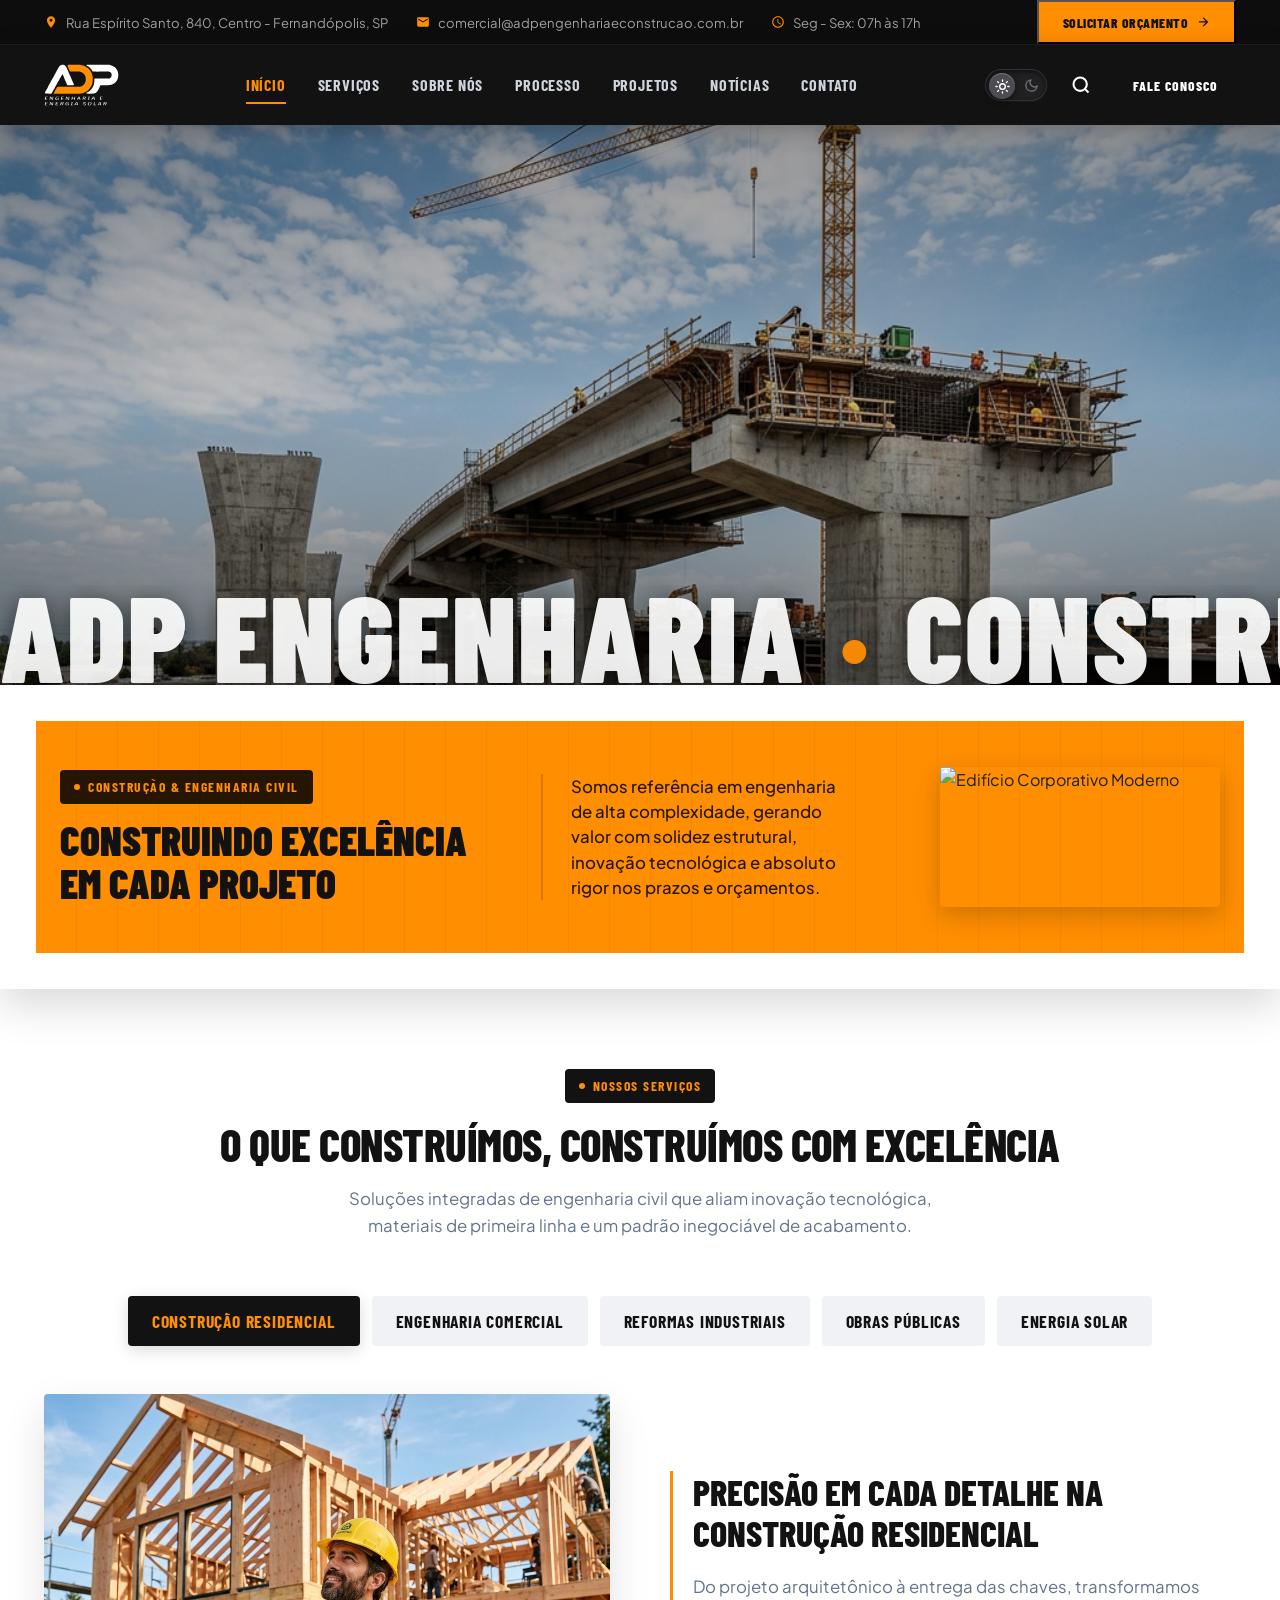
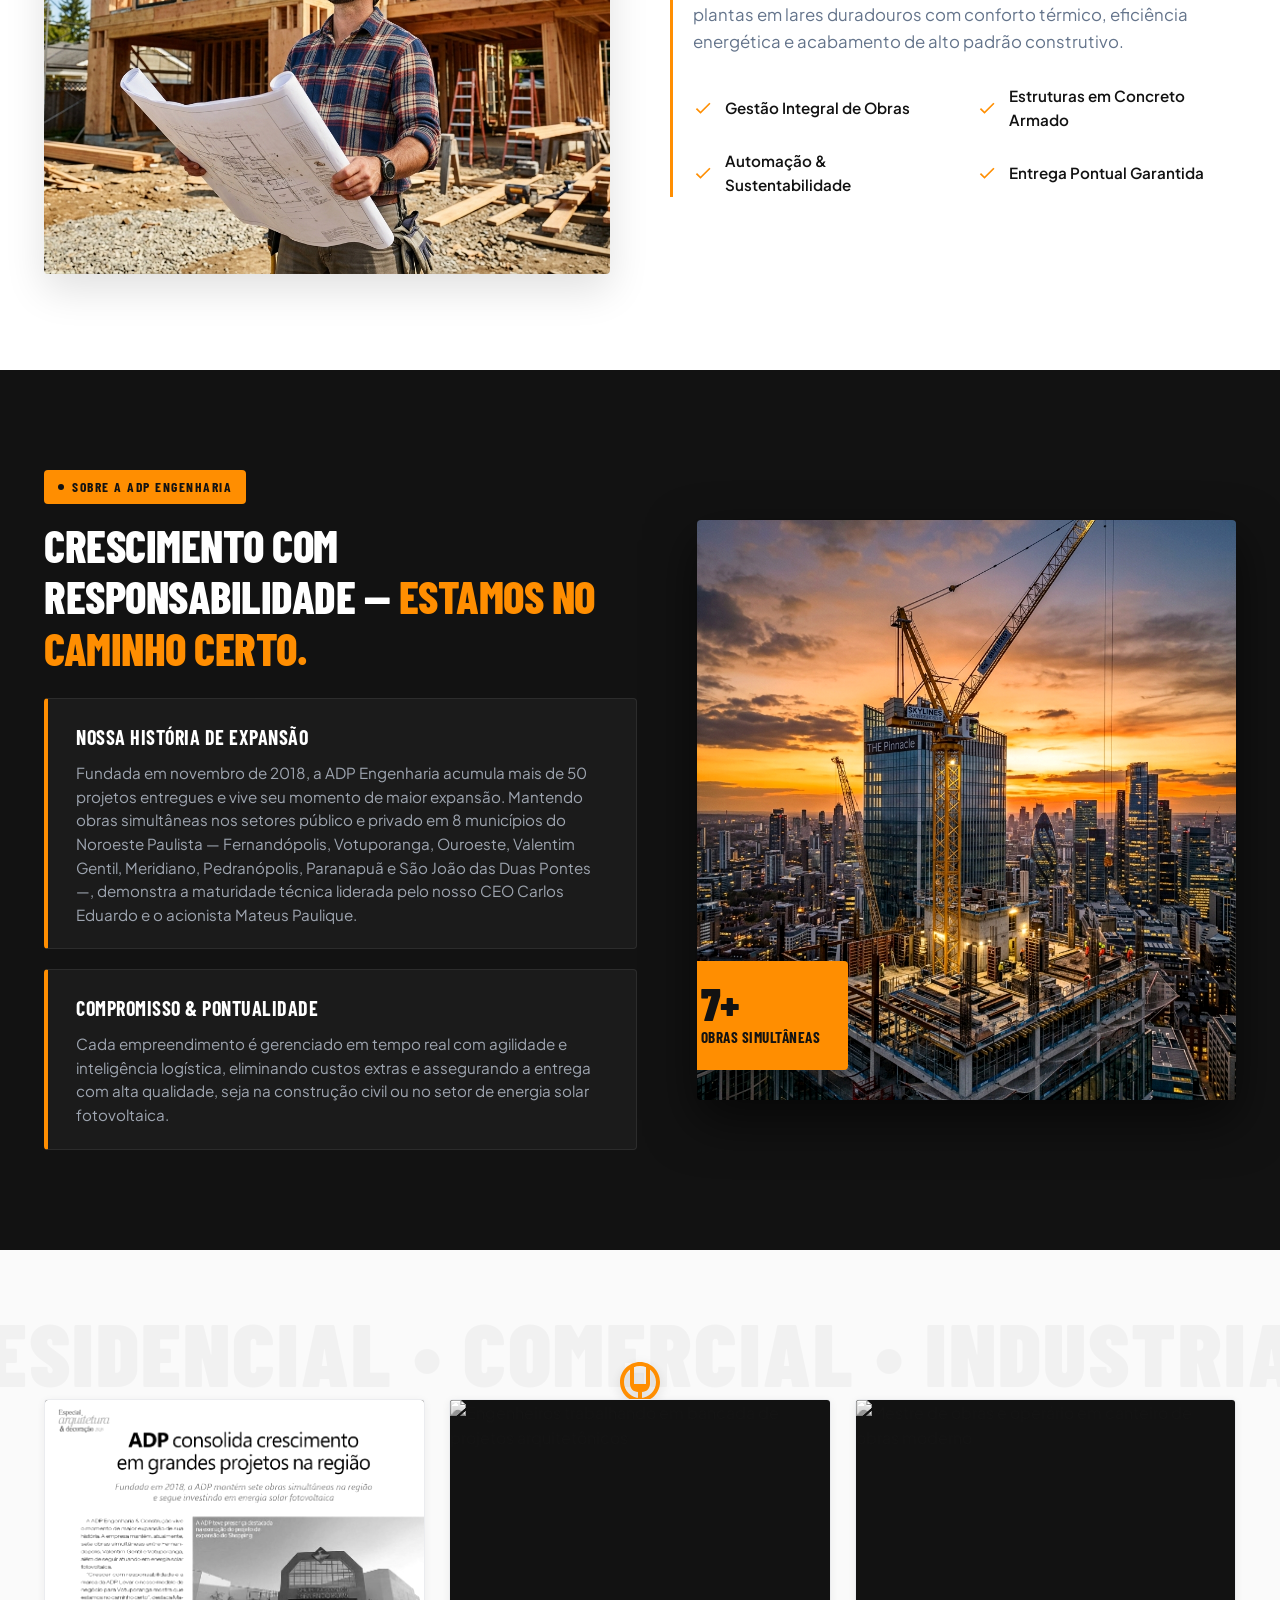
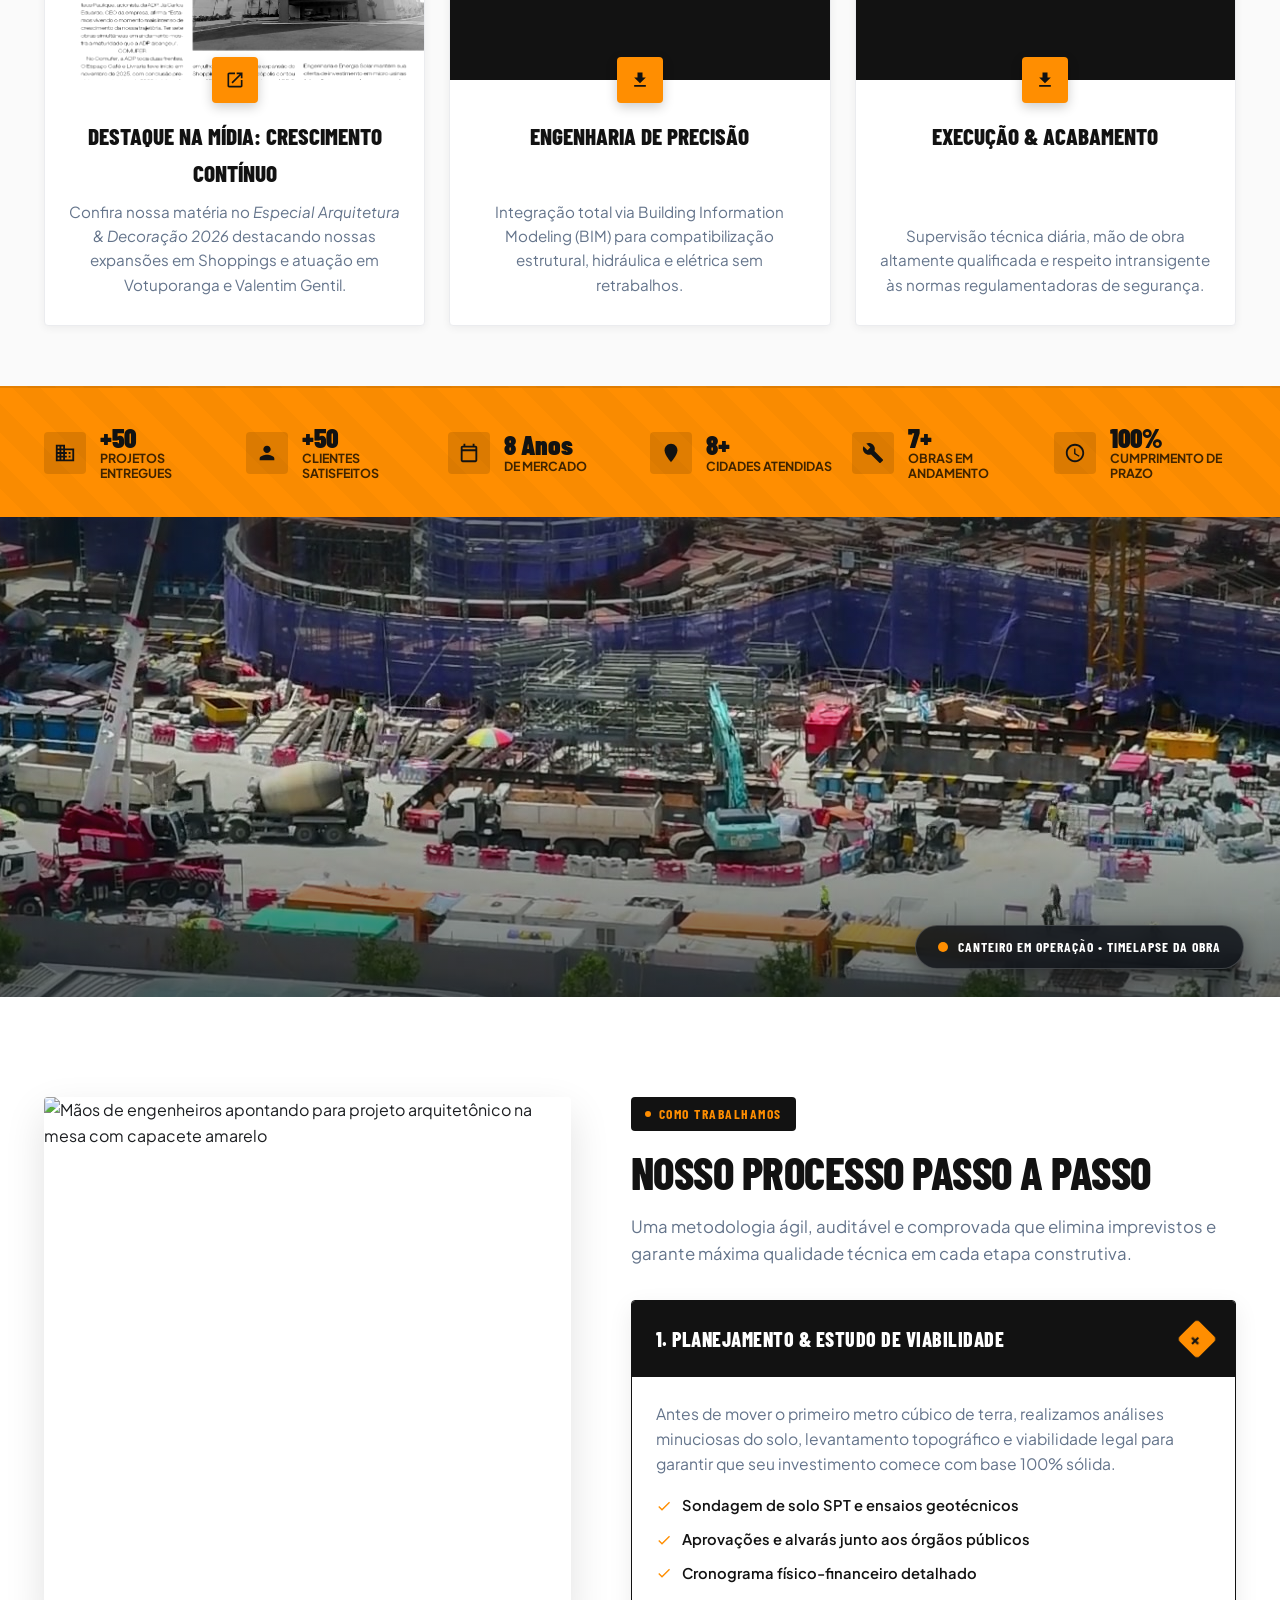
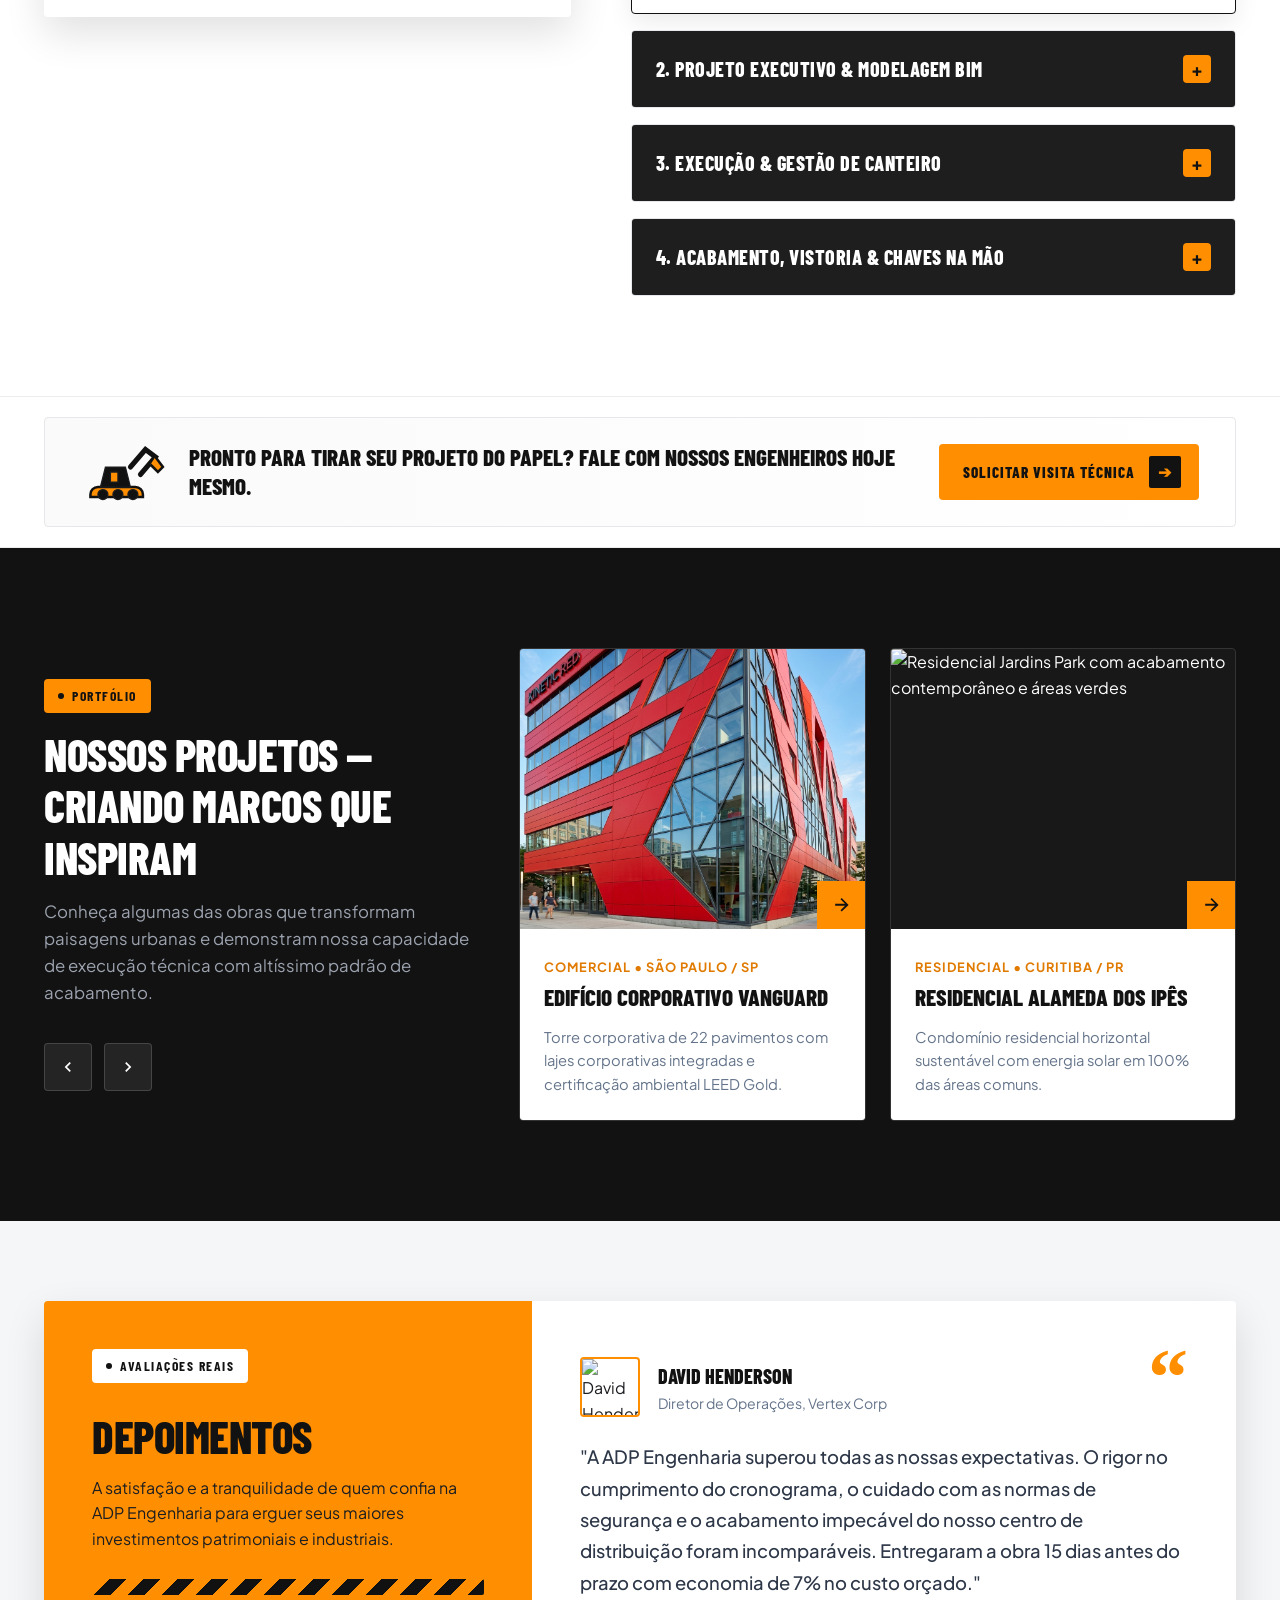
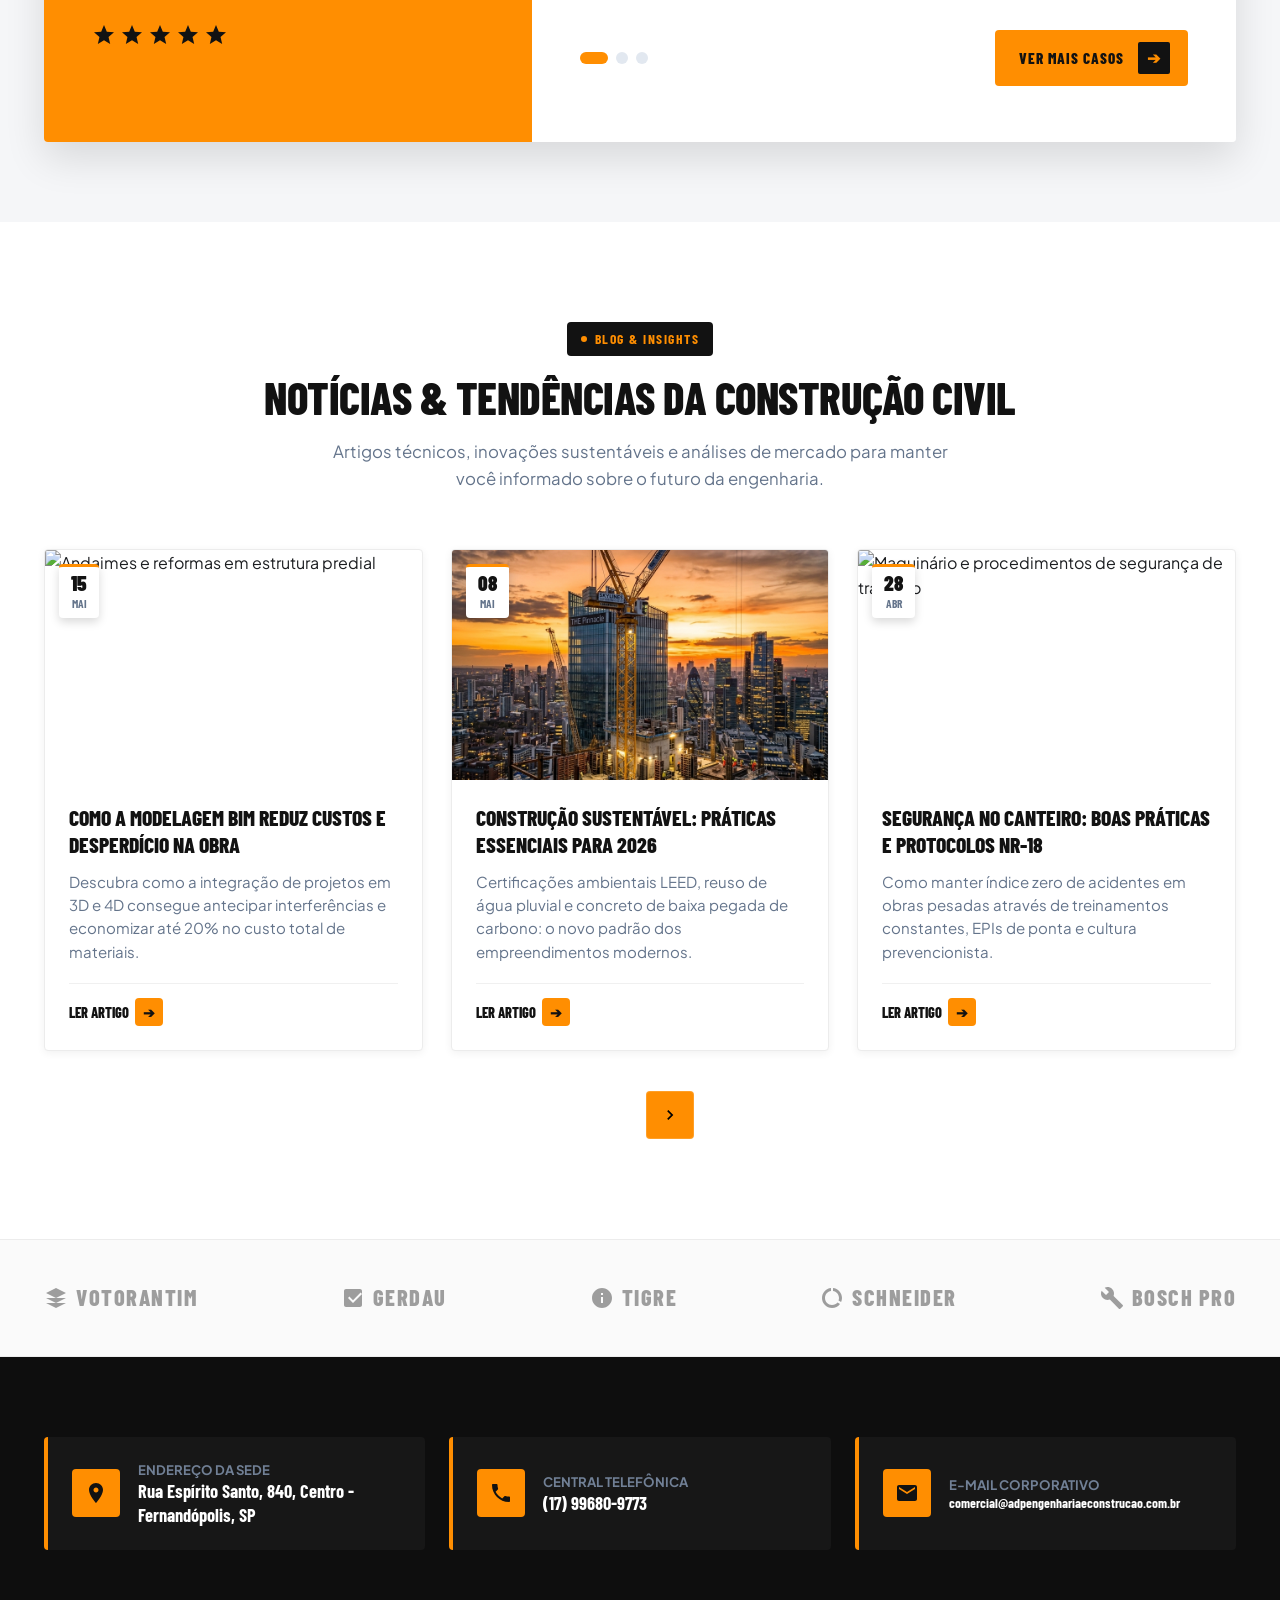
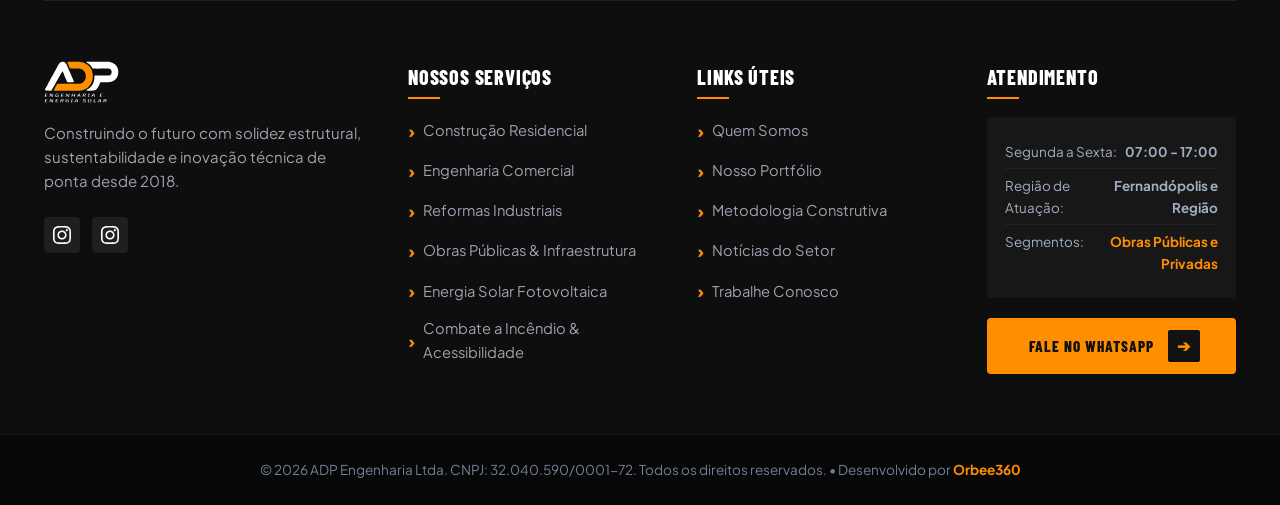
==== index.html @ bd82f17d "atualização de informações" ====
<!DOCTYPE html>
<html lang="pt-BR">
<head>
  <meta charset="UTF-8">
  <meta name="viewport" content="width=device-width, initial-scale=1.0">
  <title>ADP Engenharia | Construindo com Excelência</title>
  
  <!-- Otimização de SEO e Meta Descrição -->
  <meta name="description" content="ADP Engenharia - Especialistas em construção civil, obras comerciais, residenciais, industriais, públicas e energia solar em Fernandópolis e região. Engenharia com rigor técnico desde 2018.">
  <meta name="keywords" content="Engenharia Civil, Construção, Obras Corporativas, Infraestrutura, Projetos Residenciais, BIM, Obras Públicas, Infraestrutura Urbana, Energia Solar, Fernandópolis">
  <meta name="author" content="ADP Engenharia">
  
  <!-- Open Graph / Facebook / LinkedIn / WhatsApp -->
  <meta property="og:type" content="website">
  <meta property="og:url" content="https://adp-engenharia.netlify.app/">
  <meta property="og:title" content="ADP Engenharia | Especialistas em Obras de Alto Padrão">
  <meta property="og:description" content="Engenharia com rigor técnico, inovação BIM e entrega pontual. Construindo com excelência desde 2018.">
  <meta property="og:image" content="https://adp-engenharia.netlify.app/assets/img/og-preview.jpg">
  <meta property="og:image:width" content="1200">
  <meta property="og:image:height" content="630">

  <!-- Twitter -->
  <meta property="twitter:card" content="summary_large_image">
  <meta property="twitter:url" content="https://adp-engenharia.netlify.app/">
  <meta property="twitter:title" content="ADP Engenharia | Construindo com Excelência">
  <meta property="twitter:description" content="Engenharia com rigor técnico, inovação BIM e entrega pontual. Construindo com excelência desde 2018.">
  <meta property="twitter:image" content="https://adp-engenharia.netlify.app/assets/img/og-preview.jpg">
  <!-- Fontes do Google -->
  <link rel="preconnect" href="https://fonts.googleapis.com">
  <link rel="preconnect" href="https://fonts.gstatic.com" crossorigin>
  <link href="https://fonts.googleapis.com/css2?family=Barlow+Condensed:ital,wght@0,600;0,700;0,800;0,900;1,700&family=Plus+Jakarta+Sans:wght@400;500;600;700;800&display=swap" rel="stylesheet">
  
  <!-- Estilos Customizados -->
  <link rel="stylesheet" href="css/styles.css?v=2.5">
  
  <!-- Favicon SVG -->
  <link rel="icon" type="image/svg+xml" href="assets/img/favicon_adp.svg">
  <meta name="theme-color" content="#FF8E01">

  <!-- Inicialização Imediata do Tema (Dark/Light) sem oscilação -->
  <script>
    (function() {
      try {
        var savedTheme = localStorage.getItem('adp_theme');
        if (savedTheme === 'dark') {
          document.documentElement.classList.add('dark-mode');
        }
      } catch (e) {}
    })();
  </script>
</head>
<body>

  <!-- ========================================================================
       1. TOP INFO BAR
       ======================================================================== -->
  <div class="top-bar">
    <div class="container">
      <ul class="top-info-list">
        <li class="top-info-item">
          <svg viewBox="0 0 24 24" fill="currentColor"><path d="M12 2C8.13 2 5 5.13 5 9c0 5.25 7 13 7 13s7-7.75 7-13c0-3.87-3.13-7-7-7zm0 9.5c-1.38 0-2.5-1.12-2.5-2.5s1.12-2.5 2.5-2.5 2.5 1.12 2.5 2.5-1.12 2.5-2.5 2.5z"/></svg>
          <span>Rua Espírito Santo, 840, Centro - Fernandópolis, SP</span>
        </li>
        <li class="top-info-item">
          <svg viewBox="0 0 24 24" fill="currentColor"><path d="M20 4H4c-1.1 0-1.99.9-1.99 2L2 18c0 1.1.9 2 2 2h16c1.1 0 2-.9 2-2V6c0-1.1-.9-2-2-2zm0 4l-8 5-8-5V6l8 5 8-5v2z"/></svg>
          <span>comercial@adpengenhariaeconstrucao.com.br</span>
        </li>
        <li class="top-info-item">
          <svg viewBox="0 0 24 24" fill="currentColor"><path d="M11.99 2C6.47 2 2 6.48 2 12s4.47 10 9.99 10C17.52 22 22 17.52 22 12S17.52 2 11.99 2zM12 20c-4.42 0-8-3.58-8-8s3.58-8 8-8 8 3.58 8 8-3.58 8-8 8zm.5-13H11v6l5.25 3.15.75-1.23-4.5-2.67z"/></svg>
          <span>Seg - Sex: 07h às 17h</span>
        </li>
      </ul>
      <div class="top-actions">
        <button class="top-quote-btn btn-open-quote-modal" type="button">
          <span>Solicitar Orçamento</span>
          <svg width="14" height="14" viewBox="0 0 24 24" fill="currentColor"><path d="M5 13h11.86l-5.43 5.43 1.42 1.42L21.14 12l-8.29-8.29-1.42 1.42 5.43 5.43H5v2.44z"/></svg>
        </button>
      </div>
    </div>
  </div>

  <!-- ========================================================================
       2. NAVBAR PRINCIPAL
       ======================================================================== -->
  <header class="main-header">
    <div class="container">
      <a href="#inicio" class="logo" aria-label="ADP Engenharia Página Inicial">
        <img src="assets/img/logo_adp.svg" alt="ADP Engenharia" class="main-logo-img">
      </a>

      <nav class="nav-menu" id="navMenu">
        <a href="#inicio" class="nav-link active">Início</a>
        <a href="#servicos" class="nav-link">Serviços</a>
        <a href="#sobre" class="nav-link">Sobre Nós</a>
        <a href="#processo" class="nav-link">Processo</a>
        <a href="#projetos" class="nav-link">Projetos</a>
        <a href="#blog" class="nav-link">Notícias</a>
        <a href="#contato" class="nav-link">Contato</a>
      </nav>

      <div class="header-right-actions">
        <!-- Switch Modo Escuro / Claro (Estilo Cápsula com Sol e Lua) -->
        <button type="button" class="theme-toggle-switch" id="themeToggleBtn" role="switch" aria-checked="false" aria-label="Alternar modo escuro" title="Alternar modo escuro">
          <span class="theme-track">
            <!-- Ícone Sol de Fundo -->
            <span class="track-icon track-sun" aria-hidden="true">
              <svg width="15" height="15" viewBox="0 0 24 24" fill="none" stroke="currentColor" stroke-width="2.2" stroke-linecap="round" stroke-linejoin="round">
                <circle cx="12" cy="12" r="4.5"></circle>
                <line x1="12" y1="1.5" x2="12" y2="3.5"></line>
                <line x1="12" y1="20.5" x2="12" y2="22.5"></line>
                <line x1="4.22" y1="4.22" x2="5.64" y2="5.64"></line>
                <line x1="18.36" y1="18.36" x2="19.78" y2="19.78"></line>
                <line x1="1.5" y1="12" x2="3.5" y2="12"></line>
                <line x1="20.5" y1="12" x2="22.5" y2="12"></line>
                <line x1="4.22" y1="19.78" x2="5.64" y2="18.36"></line>
                <line x1="18.36" y1="5.64" x2="19.78" y2="4.22"></line>
              </svg>
            </span>
            <!-- Ícone Lua de Fundo -->
            <span class="track-icon track-moon" aria-hidden="true">
              <svg width="15" height="15" viewBox="0 0 24 24" fill="none" stroke="currentColor" stroke-width="2.2" stroke-linecap="round" stroke-linejoin="round">
                <path d="M21 12.79A9 9 0 1 1 11.21 3 7 7 0 0 0 21 12.79z"></path>
              </svg>
            </span>
            <!-- Knob Deslizante -->
            <span class="theme-knob">
              <span class="knob-icon knob-sun" aria-hidden="true">
                <svg width="15" height="15" viewBox="0 0 24 24" fill="none" stroke="currentColor" stroke-width="2.2" stroke-linecap="round" stroke-linejoin="round">
                  <circle cx="12" cy="12" r="4.5"></circle>
                  <line x1="12" y1="1.5" x2="12" y2="3.5"></line>
                  <line x1="12" y1="20.5" x2="12" y2="22.5"></line>
                  <line x1="4.22" y1="4.22" x2="5.64" y2="5.64"></line>
                  <line x1="18.36" y1="18.36" x2="19.78" y2="19.78"></line>
                  <line x1="1.5" y1="12" x2="3.5" y2="12"></line>
                  <line x1="20.5" y1="12" x2="22.5" y2="12"></line>
                  <line x1="4.22" y1="19.78" x2="5.64" y2="18.36"></line>
                  <line x1="18.36" y1="5.64" x2="19.78" y2="4.22"></line>
                </svg>
              </span>
              <span class="knob-icon knob-moon" aria-hidden="true">
                <svg width="15" height="15" viewBox="0 0 24 24" fill="none" stroke="currentColor" stroke-width="2.2" stroke-linecap="round" stroke-linejoin="round">
                  <path d="M21 12.79A9 9 0 1 1 11.21 3 7 7 0 0 0 21 12.79z"></path>
                </svg>
              </span>
            </span>
          </span>
        </button>

        <button class="btn-icon-search btn-open-quote-modal" aria-label="Pesquisar ou Contatar">
          <svg width="20" height="20" viewBox="0 0 24 24" fill="none" stroke="currentColor" stroke-width="2.5"><circle cx="11" cy="11" r="8"></circle><line x1="21" y1="21" x2="16.65" y2="16.65"></line></svg>
        </button>
        <button class="btn btn-dark btn-open-quote-modal" style="padding: 10px 18px; font-size: 0.85rem;">Fale Conosco</button>
        <button class="mobile-menu-toggle" id="mobileMenuToggle" aria-label="Abrir Menu Mobile" aria-expanded="false">
          <svg width="28" height="28" viewBox="0 0 24 24" fill="none" stroke="currentColor" stroke-width="2"><line x1="3" y1="12" x2="21" y2="12"></line><line x1="3" y1="6" x2="21" y2="6"></line><line x1="3" y1="18" x2="21" y2="18"></line></svg>
        </button>
      </div>
    </div>
  </header>

  <main>
    <!-- ========================================================================
         3. HERO SECTION (FOTO COMPLETA COM WATERMARK ADP ENGENHARIA)
         ======================================================================== -->
    <section class="hero-section" id="inicio">
      <div class="hero-bg-wrapper">
        <img class="hero-bg-image" 
             src="assets/hero_construction.jpg" 
             alt="Canteiro de obras de grande porte com pilares de concreto e guindastes sob o céu azul" 
             fetchpriority="high">
        <div class="hero-overlay"></div>
      </div>

      <!-- Letreiro Gigante Animado em Loop Contínuo no Rodapé da Foto -->
      <div class="hero-giant-watermark" aria-label="ADP Engenharia Construindo Excelência em Cada Projeto">
        <div class="hero-watermark-track">
          <div class="hero-watermark-content">
            <span>ADP ENGENHARIA</span>
            <span class="watermark-sep">•</span>
            <span>CONSTRUINDO EXCELÊNCIA EM CADA PROJETO</span>
            <span class="watermark-sep">•</span>
            <span>ADP ENGENHARIA</span>
            <span class="watermark-sep">•</span>
            <span>CONSTRUINDO EXCELÊNCIA EM CADA PROJETO</span>
            <span class="watermark-sep">•</span>
          </div>
          <div class="hero-watermark-content" aria-hidden="true">
            <span>ADP ENGENHARIA</span>
            <span class="watermark-sep">•</span>
            <span>CONSTRUINDO EXCELÊNCIA EM CADA PROJETO</span>
            <span class="watermark-sep">•</span>
            <span>ADP ENGENHARIA</span>
            <span class="watermark-sep">•</span>
            <span>CONSTRUINDO EXCELÊNCIA EM CADA PROJETO</span>
            <span class="watermark-sep">•</span>
          </div>
        </div>
      </div>
    </section>

    <!-- ========================================================================
         BANNER AMARELO (BLOCO INDEPENDENTE ABAIXO DO HEADER / HERO)
         ======================================================================== -->
    <section class="hero-yellow-banner-section">
      <div class="hero-yellow-card">
        <div class="container hero-yellow-card-inner">
          <div class="hero-yellow-left">
            <span class="section-badge">Construção & Engenharia Civil</span>
            <h1 class="hero-yellow-title">Construindo Excelência em Cada Projeto</h1>
          </div>
          
          <div class="hero-yellow-center">
            <p>Somos referência em engenharia de alta complexidade, gerando valor com solidez estrutural, inovação tecnológica e absoluto rigor nos prazos e orçamentos.</p>
          </div>

          <div class="hero-yellow-right">
            <div class="hero-thumb-box">
              <img class="hero-thumb-img" 
                   src="https://images.unsplash.com/photo-1486406146926-c627a92ad1ab?w=400&auto=format&fit=crop&q=80" 
                   alt="Edifício Corporativo Moderno">
            </div>
          </div>
        </div>
      </div>
    </section>

    <!-- ========================================================================
         4. SEÇÃO "O QUE CONSTRUÍMOS, CONSTRUÍMOS COM EXCELÊNCIA" (ABAS)
         ======================================================================== -->
    <section class="services-section section-padding" id="servicos">
      <div class="container">
        <div class="section-header-center">
          <span class="section-badge">Nossos Serviços</span>
          <h2 class="section-title">O Que Construímos, Construímos com Excelência</h2>
          <p class="section-desc">Soluções integradas de engenharia civil que aliam inovação tecnológica, materiais de primeira linha e um padrão inegociável de acabamento.</p>
        </div>

        <!-- Navegação das Abas -->
        <div class="service-tabs-nav" role="tablist">
          <button class="tab-btn active" data-tab="tab-residential" role="tab" aria-selected="true">Construção Residencial</button>
          <button class="tab-btn" data-tab="tab-commercial" role="tab" aria-selected="false">Engenharia Comercial</button>
          <button class="tab-btn" data-tab="tab-industrial" role="tab" aria-selected="false">Reformas Industriais</button>
          <button class="tab-btn" data-tab="tab-public" role="tab" aria-selected="false">Obras Públicas</button>
          <button class="tab-btn" data-tab="tab-solar" role="tab" aria-selected="false">Energia Solar</button>
        </div>

        <!-- Conteúdo Aba 1: Residencial -->
        <div class="tab-pane active" id="tab-residential" role="tabpanel">
          <div class="service-tab-image-wrapper">
            <img class="service-tab-img" 
                 src="assets/residential_engineer.jpg" 
                 alt="Engenheiro com capacete amarelo examinando plantas de residência">
          </div>
          <div class="service-tab-content">
            <h3 class="service-tab-title">Precisão em Cada Detalhe na Construção Residencial</h3>
            <p class="service-tab-desc">Do projeto arquitetônico à entrega das chaves, transformamos plantas em lares duradouros com conforto térmico, eficiência energética e acabamento de alto padrão construtivo.</p>
            
            <div class="service-checklist">
              <div class="checklist-item">
                <svg viewBox="0 0 24 24" fill="currentColor"><path d="M9 16.17L4.83 12l-1.42 1.41L9 19 21 7l-1.41-1.41z"/></svg>
                <span>Gestão Integral de Obras</span>
              </div>
              <div class="checklist-item">
                <svg viewBox="0 0 24 24" fill="currentColor"><path d="M9 16.17L4.83 12l-1.42 1.41L9 19 21 7l-1.41-1.41z"/></svg>
                <span>Estruturas em Concreto Armado</span>
              </div>
              <div class="checklist-item">
                <svg viewBox="0 0 24 24" fill="currentColor"><path d="M9 16.17L4.83 12l-1.42 1.41L9 19 21 7l-1.41-1.41z"/></svg>
                <span>Automação & Sustentabilidade</span>
              </div>
              <div class="checklist-item">
                <svg viewBox="0 0 24 24" fill="currentColor"><path d="M9 16.17L4.83 12l-1.42 1.41L9 19 21 7l-1.41-1.41z"/></svg>
                <span>Entrega Pontual Garantida</span>
              </div>
            </div>
          </div>
        </div>

        <!-- Conteúdo Aba 2: Comercial -->
        <div class="tab-pane" id="tab-commercial" role="tabpanel">
          <div class="service-tab-image-wrapper">
            <img class="service-tab-img" 
                 src="https://images.unsplash.com/photo-1486406146926-c627a92ad1ab?w=800&auto=format&fit=crop&q=80" 
                 alt="Edifício corporativo de vidro com design arrojado">
          </div>
          <div class="service-tab-content">
            <h3 class="service-tab-title">Engenharia de Alta Performance para Negócios</h3>
            <p class="service-tab-desc">Edifícios corporativos, shoppings e centros empresariais desenvolvidos com foco em circulação inteligente, certificações LEED e valorização imobiliária sustentável.</p>
            
            <div class="service-checklist">
              <div class="checklist-item">
                <svg viewBox="0 0 24 24" fill="currentColor"><path d="M9 16.17L4.83 12l-1.42 1.41L9 19 21 7l-1.41-1.41z"/></svg>
                <span>Modelagem BIM Avançada</span>
              </div>
              <div class="checklist-item">
                <svg viewBox="0 0 24 24" fill="currentColor"><path d="M9 16.17L4.83 12l-1.42 1.41L9 19 21 7l-1.41-1.41z"/></svg>
                <span>Expansões de Shoppings e Galpões</span>
              </div>
              <div class="checklist-item">
                <svg viewBox="0 0 24 24" fill="currentColor"><path d="M9 16.17L4.83 12l-1.42 1.41L9 19 21 7l-1.41-1.41z"/></svg>
                <span>Instalações Elétricas e HVAC</span>
              </div>
              <div class="checklist-item">
                <svg viewBox="0 0 24 24" fill="currentColor"><path d="M9 16.17L4.83 12l-1.42 1.41L9 19 21 7l-1.41-1.41z"/></svg>
                <span>Controle Rigoroso de Custos</span>
              </div>
            </div>
          </div>
        </div>

        <!-- Conteúdo Aba 3: Industrial -->
        <div class="tab-pane" id="tab-industrial" role="tabpanel">
          <div class="service-tab-image-wrapper">
            <img class="service-tab-img" 
                 src="https://images.unsplash.com/photo-1581094288338-2314dddb7ece?w=800&auto=format&fit=crop&q=80" 
                 alt="Galpão logístico e industrial com estrutura metálica pesada">
          </div>
          <div class="service-tab-content">
            <h3 class="service-tab-title">Infraestrutura Industrial & Galpões Logísticos</h3>
            <p class="service-tab-desc">Galpões de grande vão livre, pisos de alta resistência mecânica e plantas fabris projetadas para máxima eficiência logística e segurança operacional.</p>
            
            <div class="service-checklist">
              <div class="checklist-item">
                <svg viewBox="0 0 24 24" fill="currentColor"><path d="M9 16.17L4.83 12l-1.42 1.41L9 19 21 7l-1.41-1.41z"/></svg>
                <span>Estruturas Metálicas & Pré-Moldados</span>
              </div>
              <div class="checklist-item">
                <svg viewBox="0 0 24 24" fill="currentColor"><path d="M9 16.17L4.83 12l-1.42 1.41L9 19 21 7l-1.41-1.41z"/></svg>
                <span>Pisos Industriais Nivelados a Laser</span>
              </div>
              <div class="checklist-item">
                <svg viewBox="0 0 24 24" fill="currentColor"><path d="M9 16.17L4.83 12l-1.42 1.41L9 19 21 7l-1.41-1.41z"/></svg>
                <span>Sistemas de Combate a Incêndio</span>
              </div>
              <div class="checklist-item">
                <svg viewBox="0 0 24 24" fill="currentColor"><path d="M9 16.17L4.83 12l-1.42 1.41L9 19 21 7l-1.41-1.41z"/></svg>
                <span>Conformidade com Normas ABNT</span>
              </div>
            </div>
          </div>
        </div>

        <!-- Conteúdo Aba 4: Obras Públicas -->
        <div class="tab-pane" id="tab-public" role="tabpanel">
          <div class="service-tab-image-wrapper">
            <img class="service-tab-img" 
                 src="https://images.unsplash.com/photo-1541888946425-d81bb19240f5?w=800&auto=format&fit=crop&q=80" 
                 alt="Obra pública e infraestrutura urbana em execução pela ADP Engenharia">
          </div>
          <div class="service-tab-content">
            <h3 class="service-tab-title">Obras Públicas & Infraestrutura Urbana</h3>
            <p class="service-tab-desc">Experiência comprovada em contratos públicos em diversos municípios do Noroeste Paulista, executando reformas, ampliações, revitalizações urbanas e adequações técnicas com total rigor normativo e cumprimento integral dos prazos.</p>
            
            <div class="service-checklist">
              <div class="checklist-item">
                <svg viewBox="0 0 24 24" fill="currentColor"><path d="M9 16.17L4.83 12l-1.42 1.41L9 19 21 7l-1.41-1.41z"/></svg>
                <span>Revitalização de Praças, Avenidas e Áreas de Lazer</span>
              </div>
              <div class="checklist-item">
                <svg viewBox="0 0 24 24" fill="currentColor"><path d="M9 16.17L4.83 12l-1.42 1.41L9 19 21 7l-1.41-1.41z"/></svg>
                <span>Reforma e Ampliação de UBS, Creches e Prédios Públicos</span>
              </div>
              <div class="checklist-item">
                <svg viewBox="0 0 24 24" fill="currentColor"><path d="M9 16.17L4.83 12l-1.42 1.41L9 19 21 7l-1.41-1.41z"/></svg>
                <span>Sistemas de Combate a Incêndio e Acessibilidade</span>
              </div>
              <div class="checklist-item">
                <svg viewBox="0 0 24 24" fill="currentColor"><path d="M9 16.17L4.83 12l-1.42 1.41L9 19 21 7l-1.41-1.41z"/></svg>
                <span>Pavimentação Intertravada e Galpões Agrícolas</span>
              </div>
            </div>
          </div>
        </div>

        <!-- Conteúdo Aba 5: Energia Solar -->
        <div class="tab-pane" id="tab-solar" role="tabpanel">
          <div class="service-tab-image-wrapper">
            <img class="service-tab-img" 
                 src="https://images.unsplash.com/photo-1508514177221-188b1cf16e9d?w=800&auto=format&fit=crop&q=80" 
                 alt="Painéis de energia solar fotovoltaica no telhado">
          </div>
          <div class="service-tab-content">
            <h3 class="service-tab-title">Investimento em Energia Solar Fotovoltaica</h3>
            <p class="service-tab-desc">A ADP atua na implementação de micro usinas fotovoltaicas como sócia do negócio, oferecendo rentabilidade de 15% a 30% ao ano, com retorno rápido (3 a 5 anos) e alta margem de lucro.</p>
            
            <div class="service-checklist">
              <div class="checklist-item">
                <svg viewBox="0 0 24 24" fill="currentColor"><path d="M9 16.17L4.83 12l-1.42 1.41L9 19 21 7l-1.41-1.41z"/></svg>
                <span>Taxa Interna de Retorno (25% a 30%)</span>
              </div>
              <div class="checklist-item">
                <svg viewBox="0 0 24 24" fill="currentColor"><path d="M9 16.17L4.83 12l-1.42 1.41L9 19 21 7l-1.41-1.41z"/></svg>
                <span>Retorno do Investimento > 1,5% ao Mês</span>
              </div>
              <div class="checklist-item">
                <svg viewBox="0 0 24 24" fill="currentColor"><path d="M9 16.17L4.83 12l-1.42 1.41L9 19 21 7l-1.41-1.41z"/></svg>
                <span>Payback de 3 a 5 anos</span>
              </div>
              <div class="checklist-item">
                <svg viewBox="0 0 24 24" fill="currentColor"><path d="M9 16.17L4.83 12l-1.42 1.41L9 19 21 7l-1.41-1.41z"/></svg>
                <span>Estruturação Societária de Micro Usinas</span>
              </div>
            </div>
          </div>
        </div>
      </div>
    </section>

    <!-- ========================================================================
         5. SEÇÃO "CONSTRUINDO MAIS DO QUE ESTRUTURAS..." (SOBRE NÓS)
         ======================================================================== -->
    <section class="about-split-section" id="sobre">
      <div class="container">
        <div class="about-split-grid">
          <div class="about-split-left">
            <span class="section-badge badge-yellow">Sobre a ADP Engenharia</span>
            <h2 class="section-title title-white">Crescimento com Responsabilidade — <span>Estamos no Caminho Certo.</span></h2>
            
            <div class="about-features-container">
              <div class="about-feature-box">
                <h4>Nossa História de Expansão</h4>
                <p>Fundada em novembro de 2018, a ADP Engenharia acumula mais de 50 projetos entregues e vive seu momento de maior expansão. Mantendo obras simultâneas nos setores público e privado em 8 municípios do Noroeste Paulista — Fernandópolis, Votuporanga, Ouroeste, Valentim Gentil, Meridiano, Pedranópolis, Paranapuã e São João das Duas Pontes —, demonstra a maturidade técnica liderada pelo nosso CEO Carlos Eduardo e o acionista Mateus Paulique.</p>
              </div>

              <div class="about-feature-box">
                <h4>Compromisso & Pontualidade</h4>
                <p>Cada empreendimento é gerenciado em tempo real com agilidade e inteligência logística, eliminando custos extras e assegurando a entrega com alta qualidade, seja na construção civil ou no setor de energia solar fotovoltaica.</p>
              </div>
            </div>
          </div>

          <div class="about-split-right">
            <div class="about-crane-img-wrapper">
              <img class="about-crane-img" 
                   src="assets/sunset_cranes.jpg" 
                   alt="Guindaste imponente sobre skyline urbano ao entardecer">
              <div class="about-experience-stamp">
                <div class="stamp-number">7+</div>
                <div class="stamp-text">Obras Simultâneas</div>
              </div>
            </div>
          </div>
        </div>
      </div>
    </section>

    <!-- ========================================================================
         6. SEÇÃO "RECONHECIDOS" (3 CARDS + BARRA DE MÉTRICAS AMARELA)
         ======================================================================== -->
    <section class="recognized-section">
      <div class="recognized-watermark">Residencial • Comercial • Industrial</div>
      
      <!-- Gancho de Guindaste Ilustrativo da Referência -->
      <div class="crane-hook-graphic">
        <svg viewBox="0 0 24 24" fill="currentColor">
          <path d="M19 13h-2V4h-2v9H9V4H7v9c0 2.21 1.79 4 4 4v3h2v-3c2.21 0 4-1.79 4-4zM12 2C6.48 2 2 6.48 2 12s4.48 10 10 10 10-4.48 10-10S17.52 2 12 2zm0 18c-4.41 0-8-3.59-8-8s3.59-8 8-8 8 3.59 8 8-3.59 8-8 8z"/>
        </svg>
      </div>

      <div class="container">
        <div class="recognized-cards-grid">
          <!-- Card 1 (Destaque Mídia) -->
          <div class="recognized-card">
            <div class="recognized-card-img-wrapper">
              <img class="recognized-card-img" 
                   src="assets/img/materia-adp-2026.jpg" 
                   alt="Matéria: ADP consolida crescimento em grandes projetos na região"
                   style="object-position: top;">
              
            </div>
            <div class="recognized-card-body">
              <div class="recognized-card-btn-badge">
                <svg width="20" height="20" viewBox="0 0 24 24" fill="currentColor"><path d="M19 19H5V5h7V3H5c-1.11 0-2 .9-2 2v14c0 1.1.89 2 2 2h14c1.1 0 2-.9 2-2v-7h-2v7zM14 3v2h3.59l-9.83 9.83 1.41 1.41L19 6.41V10h2V3h-7z"/></svg>
              </div>
              <h3 class="recognized-card-title">Destaque na Mídia: Crescimento Contínuo</h3>
              <p class="recognized-card-text">Confira nossa matéria no <em>Especial Arquitetura & Decoração 2026</em> destacando nossas expansões em Shoppings e atuação em Votuporanga e Valentim Gentil.</p>
            </div>
          </div>

          <!-- Card 2 -->
          <div class="recognized-card">
            <div class="recognized-card-img-wrapper">
              <img class="recognized-card-img" 
                   src="https://images.unsplash.com/photo-1581092160607-ee22621dd758?w=600&auto=format&fit=crop&q=80" 
                   alt="Engenheiros trabalhando em bancada de projetos arquitetônicos">
              
            </div>
            <div class="recognized-card-body">
              <div class="recognized-card-btn-badge">
                <svg width="20" height="20" viewBox="0 0 24 24" fill="currentColor"><path d="M19 9h-4V3H9v6H5l7 7 7-7zM5 18v2h14v-2H5z"/></svg>
              </div>
              <h3 class="recognized-card-title">Engenharia de Precisão</h3>
              <p class="recognized-card-text">Integração total via Building Information Modeling (BIM) para compatibilização estrutural, hidráulica e elétrica sem retrabalhos.</p>
            </div>
          </div>

          <!-- Card 3 -->
          <div class="recognized-card">
            <div class="recognized-card-img-wrapper">
              <img class="recognized-card-img" 
                   src="https://images.unsplash.com/photo-1504307651254-35680f356dfd?w=600&auto=format&fit=crop&q=80" 
                   alt="Mestre de obras e operário em canteiro de obras moderno">
              
            </div>
            <div class="recognized-card-body">
              <div class="recognized-card-btn-badge">
                <svg width="20" height="20" viewBox="0 0 24 24" fill="currentColor"><path d="M19 9h-4V3H9v6H5l7 7 7-7zM5 18v2h14v-2H5z"/></svg>
              </div>
              <h3 class="recognized-card-title">Execução & Acabamento</h3>
              <p class="recognized-card-text">Supervisão técnica diária, mão de obra altamente qualificada e respeito intransigente às normas regulamentadoras de segurança.</p>
            </div>
          </div>
        </div>
      </div>

      <!-- Barra Amarela de Métricas Fixada -->
      <div class="metrics-banner-yellow">
        <div class="container">
          <div class="metrics-grid">
            <div class="metric-item">
              <div class="metric-icon">
                <svg width="22" height="22" viewBox="0 0 24 24" fill="currentColor"><path d="M12 7V3H2v18h20V7H12zM6 19H4v-2h2v2zm0-4H4v-2h2v2zm0-4H4V9h2v2zm0-4H4V5h2v2zm4 12H8v-2h2v2zm0-4H8v-2h2v2zm0-4H8V9h2v2zm0-4H8V5h2v2zm10 12h-8v-2h2v-2h-2v-2h2v-2h-2V9h8v10zm-2-8h-2v2h2v-2zm0 4h-2v2h2v-2z"/></svg>
              </div>
              <div>
                <div class="metric-number">+50</div>
                <div class="metric-label">Projetos Entregues</div>
              </div>
            </div>

            <div class="metric-item">
              <div class="metric-icon">
                <svg width="22" height="22" viewBox="0 0 24 24" fill="currentColor"><path d="M12 12c2.21 0 4-1.79 4-4s-1.79-4-4-4-4 1.79-4 4 1.79 4 4 4zm0 2c-2.67 0-8 1.34-8 4v2h16v-2c0-2.66-5.33-4-8-4z"/></svg>
              </div>
              <div>
                <div class="metric-number">+50</div>
                <div class="metric-label">Clientes Satisfeitos</div>
              </div>
            </div>

            <div class="metric-item">
              <div class="metric-icon">
                <svg width="22" height="22" viewBox="0 0 24 24" fill="currentColor"><path d="M19 4h-1V2h-2v2H8V2H6v2H5c-1.11 0-1.99.9-1.99 2L3 20a2 2 0 0 0 2 2h14c1.1 0 2-.9 2-2V6c0-1.1-.9-2-2-2zm0 16H5V10h14v10zm0-12H5V6h14v2z"/></svg>
              </div>
              <div>
                <div class="metric-number">8 Anos</div>
                <div class="metric-label">De Mercado</div>
              </div>
            </div>

            <div class="metric-item">
              <div class="metric-icon">
                <svg width="22" height="22" viewBox="0 0 24 24" fill="currentColor"><path d="M12 2C8.13 2 5 5.13 5 9c0 5.25 7 13 7 13s7-7.75 7-13c0-3.87-3.13-7-7-7z"/></svg>
              </div>
              <div>
                <div class="metric-number">8+</div>
                <div class="metric-label">Cidades Atendidas</div>
              </div>
            </div>

            <div class="metric-item">
              <div class="metric-icon">
                <svg width="22" height="22" viewBox="0 0 24 24" fill="currentColor"><path d="M22.7 19l-9.1-9.1c.9-2.3.4-5-1.5-6.9-2-2-5-2.4-7.4-1.3L9 6 6 9 1.6 4.7C.4 7.1.9 10.1 2.9 12.1c1.9 1.9 4.6 2.4 6.9 1.5l9.1 9.1c.4.4 1 .4 1.4 0l2.3-2.3c.5-.4.5-1.1.1-1.4z"/></svg>
              </div>
              <div>
                <div class="metric-number">7+</div>
                <div class="metric-label">Obras em Andamento</div>
              </div>
            </div>

            <div class="metric-item">
              <div class="metric-icon">
                <svg width="22" height="22" viewBox="0 0 24 24" fill="currentColor"><path d="M11.99 2C6.47 2 2 6.48 2 12s4.47 10 9.99 10C17.52 22 22 17.52 22 12S17.52 2 11.99 2zM12 20c-4.42 0-8-3.58-8-8s3.58-8 8-8 8 3.58 8 8-3.58 8-8 8zm.5-13H11v6l5.25 3.15.75-1.23-4.5-2.67z"/></svg>
              </div>
              <div>
                <div class="metric-number">100%</div>
                <div class="metric-label">Cumprimento de Prazo</div>
              </div>
            </div>
          </div>
        </div>
      </div>
    </section>

    <!-- ========================================================================
         7. BANNER PANORÂMICO EM VÍDEO (TIMELAPSE DE OBRA COM OPERÁRIOS E MÁQUINAS)
         ======================================================================== -->
    <div class="panoramic-site-banner" id="obra-timelapse" aria-label="Vídeo timelapse de canteiro de obras em pleno andamento">
      <video class="panoramic-video"
             autoplay 
             muted 
             loop 
             playsinline 
             poster="assets/timelapse_poster.jpg"
             preload="auto">
        <source src="assets/timelapse_construction_web.mp4" type="video/mp4">
        <source src="assets/construction_timelapse.mp4" type="video/mp4">
        <!-- Fallback de imagem caso o navegador desabilite reprodução de vídeo -->
        <img class="panoramic-img" 
             src="assets/timelapse_poster.jpg" 
             alt="Canteiro de obras da ADP Engenharia em pleno andamento com operários e máquinas">
      </video>
      <div class="panoramic-overlay"></div>
      
      <div class="panoramic-badge-overlay">
        <span class="badge-live-pulse"></span>
        <span>Canteiro em Operação • Timelapse da Obra</span>
      </div>
    </div>

    <!-- ========================================================================
         8. SEÇÃO "PROCESSO PASSO A PASSO" (ACORDEÃO INTERATIVO)
         ======================================================================== -->
    <section class="process-section" id="processo">
      <div class="container">
        <div class="process-grid">
          <div class="process-image-box">
            <img class="process-img" 
                 src="https://images.unsplash.com/photo-1503387762-592deb58ef4e?w=800&auto=format&fit=crop&q=80" 
                 alt="Mãos de engenheiros apontando para projeto arquitetônico na mesa com capacete amarelo">
          </div>

          <div class="process-content-col">
            <span class="section-badge">Como Trabalhamos</span>
            <h2 class="section-title">Nosso Processo Passo a Passo</h2>
            <p class="section-desc">Uma metodologia ágil, auditável e comprovada que elimina imprevistos e garante máxima qualidade técnica em cada etapa construtiva.</p>

            <div class="accordion-list">
              <!-- Item 1 (Ativo) -->
              <div class="accordion-item active">
                <div class="accordion-header">
                  <div class="accordion-title">
                    <span>1. Planejamento & Estudo de Viabilidade</span>
                  </div>
                  <div class="accordion-indicator">+</div>
                </div>
                <div class="accordion-body">
                  <p class="accordion-text">Antes de mover o primeiro metro cúbico de terra, realizamos análises minuciosas do solo, levantamento topográfico e viabilidade legal para garantir que seu investimento comece com base 100% sólida.</p>
                  <div class="accordion-points">
                    <div class="accordion-point-item">
                      <svg viewBox="0 0 24 24" fill="currentColor"><path d="M9 16.17L4.83 12l-1.42 1.41L9 19 21 7l-1.41-1.41z"/></svg>
                      <span>Sondagem de solo SPT e ensaios geotécnicos</span>
                    </div>
                    <div class="accordion-point-item">
                      <svg viewBox="0 0 24 24" fill="currentColor"><path d="M9 16.17L4.83 12l-1.42 1.41L9 19 21 7l-1.41-1.41z"/></svg>
                      <span>Aprovações e alvarás junto aos órgãos públicos</span>
                    </div>
                    <div class="accordion-point-item">
                      <svg viewBox="0 0 24 24" fill="currentColor"><path d="M9 16.17L4.83 12l-1.42 1.41L9 19 21 7l-1.41-1.41z"/></svg>
                      <span>Cronograma físico-financeiro detalhado</span>
                    </div>
                  </div>
                </div>
              </div>

              <!-- Item 2 -->
              <div class="accordion-item">
                <div class="accordion-header">
                  <div class="accordion-title">
                    <span>2. Projeto Executivo & Modelagem BIM</span>
                  </div>
                  <div class="accordion-indicator">+</div>
                </div>
                <div class="accordion-body">
                  <p class="accordion-text">Criamos o gêmeo digital da edificação antes da execução em campo. Isso permite testar interferências de tubulações, fiações e vigas, eliminando retrabalhos dispendiosos.</p>
                  <div class="accordion-points">
                    <div class="accordion-point-item">
                      <svg viewBox="0 0 24 24" fill="currentColor"><path d="M9 16.17L4.83 12l-1.42 1.41L9 19 21 7l-1.41-1.41z"/></svg>
                      <span>Compatibilização multidisciplinar em tempo real</span>
                    </div>
                    <div class="accordion-point-item">
                      <svg viewBox="0 0 24 24" fill="currentColor"><path d="M9 16.17L4.83 12l-1.42 1.41L9 19 21 7l-1.41-1.41z"/></svg>
                      <span>Especificação técnica detalhada de insumos</span>
                    </div>
                  </div>
                </div>
              </div>

              <!-- Item 3 -->
              <div class="accordion-item">
                <div class="accordion-header">
                  <div class="accordion-title">
                    <span>3. Execução & Gestão de Canteiro</span>
                  </div>
                  <div class="accordion-indicator">+</div>
                </div>
                <div class="accordion-body">
                  <p class="accordion-text">Mobilização ágil com engenheiros residentes, diário de obra digital, controle rigoroso de qualidade do concreto e cumprimento irrestrito das normas de segurança NR-18.</p>
                  <div class="accordion-points">
                    <div class="accordion-point-item">
                      <svg viewBox="0 0 24 24" fill="currentColor"><path d="M9 16.17L4.83 12l-1.42 1.41L9 19 21 7l-1.41-1.41z"/></svg>
                      <span>Acompanhamento fotográfico e relatórios semanais</span>
                    </div>
                    <div class="accordion-point-item">
                      <svg viewBox="0 0 24 24" fill="currentColor"><path d="M9 16.17L4.83 12l-1.42 1.41L9 19 21 7l-1.41-1.41z"/></svg>
                      <span>Gestão inteligente de resíduos e limpeza da obra</span>
                    </div>
                  </div>
                </div>
              </div>

              <!-- Item 4 -->
              <div class="accordion-item">
                <div class="accordion-header">
                  <div class="accordion-title">
                    <span>4. Acabamento, Vistoria & Chaves na Mão</span>
                  </div>
                  <div class="accordion-indicator">+</div>
                </div>
                <div class="accordion-body">
                  <p class="accordion-text">Testes rigorosos de todas as instalações hidráulicas, elétricas e de ar-condicionado. Entrega de manual do proprietário completo e termo de garantia de 5 anos.</p>
                  <div class="accordion-points">
                    <div class="accordion-point-item">
                      <svg viewBox="0 0 24 24" fill="currentColor"><path d="M9 16.17L4.83 12l-1.42 1.41L9 19 21 7l-1.41-1.41z"/></svg>
                      <span>Checklist de mais de 300 itens na vistoria final</span>
                    </div>
                    <div class="accordion-point-item">
                      <svg viewBox="0 0 24 24" fill="currentColor"><path d="M9 16.17L4.83 12l-1.42 1.41L9 19 21 7l-1.41-1.41z"/></svg>
                      <span>Habite-se e documentação averbada no cartório</span>
                    </div>
                  </div>
                </div>
              </div>
            </div>
          </div>
        </div>
      </div>
    </section>

    <!-- ========================================================================
         9. FAIXA CTA COM ÍCONE DE ESCAVADEIRA
         ======================================================================== -->
    <section class="excavator-cta-strip">
      <div class="container">
        <div class="excavator-cta-box">
          <div class="excavator-content-left">
            <svg class="excavator-icon-img" viewBox="0 0 64 48" fill="none" stroke="currentColor">
              <path d="M12 36h30a6 6 0 0 1 6 6v2H6v-2a6 6 0 0 1 6-6z" fill="var(--color-primary)" stroke="#111" stroke-width="2"/>
              <circle cx="16" cy="42" r="4" fill="#111"/>
              <circle cx="28" cy="42" r="4" fill="#111"/>
              <circle cx="40" cy="42" r="4" fill="#111"/>
              <path d="M14 36l4-16h16l4 16H14z" fill="#111"/>
              <path d="M22 24h6v8h-6z" fill="var(--color-primary)"/>
              <path d="M38 20l12-14 8 6-12 14" stroke="#111" stroke-width="4" stroke-linecap="round"/>
              <path d="M58 12l6 8-4 4-6-6" fill="var(--color-primary)" stroke="#111" stroke-width="2"/>
            </svg>
            <div class="excavator-text">Pronto para tirar seu projeto do papel? Fale com nossos engenheiros hoje mesmo.</div>
          </div>
          <button class="btn btn-primary btn-open-quote-modal">
            <span>Solicitar Visita Técnica</span>
            <span class="btn-arrow">➔</span>
          </button>
        </div>
      </div>
    </section>

    <!-- ========================================================================
         10. SEÇÃO "NOSSOS PROJETOS" (DARK CARROSSEL)
         ======================================================================== -->
    <section class="projects-section-dark" id="projetos">
      <div class="container">
        <div class="projects-layout-grid">
          <div class="projects-info-col">
            <span class="section-badge badge-yellow">Portfólio</span>
            <h2 class="section-title">Nossos Projetos — Criando Marcos Que Inspiram</h2>
            <p class="section-desc">Conheça algumas das obras que transformam paisagens urbanas e demonstram nossa capacidade de execução técnica com altíssimo padrão de acabamento.</p>
            
            <div class="projects-nav-arrows">
              <button class="nav-arrow-btn" id="projectPrevBtn" aria-label="Projeto Anterior">
                <svg width="20" height="20" viewBox="0 0 24 24" fill="currentColor"><path d="M15.41 16.59L10.83 12l4.58-4.59L14 6l-6 6 6 6 1.41-1.41z"/></svg>
              </button>
              <button class="nav-arrow-btn" id="projectNextBtn" aria-label="Próximo Projeto">
                <svg width="20" height="20" viewBox="0 0 24 24" fill="currentColor"><path d="M8.59 16.59L13.17 12 8.59 7.41 10 6l6 6-6 6-1.41-1.41z"/></svg>
              </button>
            </div>
          </div>

          <div class="projects-carousel-container">
            <div class="projects-track" id="projectsTrack">
              <!-- Projeto 1 (Fachada vermelha moderna igual à referência) -->
              <div class="project-card">
                <div class="project-card-image-box">
                  <img class="project-card-img" 
                       src="assets/red_building.jpg" 
                       alt="Edifício Corporativo Vanguard com fachada arquitetônica geométrica vermelha">
                  <div class="project-badge-action">
                    <svg width="20" height="20" viewBox="0 0 24 24" fill="currentColor"><path d="M5 13h11.86l-5.43 5.43 1.42 1.42L21.14 12l-8.29-8.29-1.42 1.42 5.43 5.43H5v2.44z"/></svg>
                  </div>
                </div>
                <div class="project-card-details">
                  <span class="project-category">Comercial • São Paulo / SP</span>
                  <h3 class="project-card-title">Edifício Corporativo Vanguard</h3>
                  <p class="project-card-desc">Torre corporativa de 22 pavimentos com lajes corporativas integradas e certificação ambiental LEED Gold.</p>
                </div>
              </div>

              <!-- Projeto 2 -->
              <div class="project-card">
                <div class="project-card-image-box">
                  <img class="project-card-img" 
                       src="https://images.unsplash.com/photo-1512917774080-9991f1c4c750?w=600&auto=format&fit=crop&q=80" 
                       alt="Residencial Jardins Park com acabamento contemporâneo e áreas verdes">
                  <div class="project-badge-action">
                    <svg width="20" height="20" viewBox="0 0 24 24" fill="currentColor"><path d="M5 13h11.86l-5.43 5.43 1.42 1.42L21.14 12l-8.29-8.29-1.42 1.42 5.43 5.43H5v2.44z"/></svg>
                  </div>
                </div>
                <div class="project-card-details">
                  <span class="project-category">Residencial • Curitiba / PR</span>
                  <h3 class="project-card-title">Residencial Alameda dos Ipês</h3>
                  <p class="project-card-desc">Condomínio residencial horizontal sustentável com energia solar em 100% das áreas comuns.</p>
                </div>
              </div>

              <!-- Projeto 3 -->
              <div class="project-card">
                <div class="project-card-image-box">
                  <img class="project-card-img" 
                       src="https://images.unsplash.com/photo-1586528116311-ad8dd3c8310d?w=600&auto=format&fit=crop&q=80" 
                       alt="Centro Logístico e Industrial Metropolitano">
                  <div class="project-badge-action">
                    <svg width="20" height="20" viewBox="0 0 24 24" fill="currentColor"><path d="M5 13h11.86l-5.43 5.43 1.42 1.42L21.14 12l-8.29-8.29-1.42 1.42 5.43 5.43H5v2.44z"/></svg>
                  </div>
                </div>
                <div class="project-card-details">
                  <span class="project-category">Industrial • Campinas / SP</span>
                  <h3 class="project-card-title">Complexo Logístico Delta</h3>
                  <p class="project-card-desc">Área de 65.000 m² construída com piso nivelado a laser de 8 toneladas por m² e 40 docas automatizadas.</p>
                </div>
              </div>
            </div>
          </div>
        </div>
      </div>
    </section>



    <!-- ========================================================================
         12. SEÇÃO "DEPOIMENTOS" (SPLIT BANNER AMARELO E BRANCO)
         ======================================================================== -->
    <section class="testimonials-section">
      <div class="container">
        <div class="testimonials-split-card">
          <!-- Lado Amarelo -->
          <div class="testimonial-yellow-side">
            <div class="testimonial-yellow-content">
              <span class="section-badge badge-white">Avaliações Reais</span>
              <h2 class="section-title">Depoimentos</h2>
              <p>A satisfação e a tranquilidade de quem confia na ADP Engenharia para erguer seus maiores investimentos patrimoniais e industriais.</p>
              
              <div class="testimonial-hazard-strip"></div>

              <div class="testimonial-stars" aria-label="Avaliação 5 estrelas">
                <svg width="24" height="24" viewBox="0 0 24 24" fill="currentColor"><path d="M12 17.27L18.18 21l-1.64-7.03L22 9.24l-7.19-.61L12 2 9.19 8.63 2 9.24l5.46 4.73L5.82 21z"/></svg>
                <svg width="24" height="24" viewBox="0 0 24 24" fill="currentColor"><path d="M12 17.27L18.18 21l-1.64-7.03L22 9.24l-7.19-.61L12 2 9.19 8.63 2 9.24l5.46 4.73L5.82 21z"/></svg>
                <svg width="24" height="24" viewBox="0 0 24 24" fill="currentColor"><path d="M12 17.27L18.18 21l-1.64-7.03L22 9.24l-7.19-.61L12 2 9.19 8.63 2 9.24l5.46 4.73L5.82 21z"/></svg>
                <svg width="24" height="24" viewBox="0 0 24 24" fill="currentColor"><path d="M12 17.27L18.18 21l-1.64-7.03L22 9.24l-7.19-.61L12 2 9.19 8.63 2 9.24l5.46 4.73L5.82 21z"/></svg>
                <svg width="24" height="24" viewBox="0 0 24 24" fill="currentColor"><path d="M12 17.27L18.18 21l-1.64-7.03L22 9.24l-7.19-.61L12 2 9.19 8.63 2 9.24l5.46 4.73L5.82 21z"/></svg>
              </div>
            </div>
          </div>

          <!-- Lado Branco -->
          <div class="testimonial-white-side">
            <div class="testimonial-quote-icon">“</div>
            
            <div>
              <div class="testimonial-author-row">
                <img class="testimonial-avatar" id="testimonialAvatar" 
                     src="https://images.unsplash.com/photo-1507003211169-0a1dd7228f2d?w=150&auto=format&fit=crop&q=80" 
                     alt="David Henderson">
                <div>
                  <h3 class="testimonial-author-name" id="testimonialAuthorName">David Henderson</h3>
                  <div class="testimonial-author-role" id="testimonialAuthorRole">Diretor de Operações, Vertex Corp</div>
                </div>
              </div>

              <blockquote class="testimonial-body-quote" id="testimonialQuoteBody">
                "A ADP Engenharia superou todas as nossas expectativas. O rigor no cumprimento do cronograma, o cuidado com as normas de segurança e o acabamento impecável do nosso centro de distribuição foram incomparáveis. Entregaram a obra 15 dias antes do prazo com economia de 7% no custo orçado."
              </blockquote>
            </div>

            <div class="testimonial-footer-row">
              <div class="testimonial-dots">
                <button class="dot-btn active" aria-label="Depoimento 1"></button>
                <button class="dot-btn" aria-label="Depoimento 2"></button>
                <button class="dot-btn" aria-label="Depoimento 3"></button>
              </div>

              <!-- Botão para o Perfil do Google do Cliente (Google Meu Negócio / Avaliações) -->
              <!-- Quando tiver o link definitivo do perfil no Google, basta substituir href="#" pelo link direto -->
              <a href="#" class="btn btn-primary" id="btnGoogleProfile" target="_blank" rel="noopener noreferrer" aria-label="Ver mais casos e avaliações no Perfil do Google">
                <span>Ver Mais Casos</span>
                <span class="btn-arrow">➔</span>
              </a>
            </div>
          </div>
        </div>
      </div>
    </section>

    <!-- ========================================================================
         13. SEÇÃO "NOTÍCIAS & ARTIGOS" (BLOG)
         ======================================================================== -->
    <section class="blog-section" id="blog">
      <div class="container">
        <div class="section-header-center">
          <span class="section-badge">Blog & Insights</span>
          <h2 class="section-title">Notícias & Tendências da Construção Civil</h2>
          <p class="section-desc">Artigos técnicos, inovações sustentáveis e análises de mercado para manter você informado sobre o futuro da engenharia.</p>
        </div>

        <div class="blog-grid">
          <!-- Post 1 -->
          <article class="blog-card">
            <div class="blog-image-wrapper">
              <img class="blog-img" 
                   src="https://images.unsplash.com/photo-1504307651254-35680f356dfd?w=600&auto=format&fit=crop&q=80" 
                   alt="Andaimes e reformas em estrutura predial">
              <div class="blog-date-badge">
                <div class="blog-date-day">15</div>
                <div class="blog-date-month">Mai</div>
              </div>
            </div>
            <div class="blog-card-body">
              <div>
                <h3 class="blog-card-title">Como a Modelagem BIM Reduz Custos e Desperdício na Obra</h3>
                <p class="blog-card-excerpt">Descubra como a integração de projetos em 3D e 4D consegue antecipar interferências e economizar até 20% no custo total de materiais.</p>
              </div>
              <div class="blog-link-row">
                <a href="#blog" class="blog-read-more">
                  <span>Ler Artigo</span>
                  <div class="blog-arrow-badge">➔</div>
                </a>
              </div>
            </div>
          </article>

          <!-- Post 2 -->
          <article class="blog-card">
            <div class="blog-image-wrapper">
              <img class="blog-img" 
                   src="assets/sunset_cranes.jpg" 
                   alt="Engenheiro inspecionando obra sustentável">
              <div class="blog-date-badge">
                <div class="blog-date-day">08</div>
                <div class="blog-date-month">Mai</div>
              </div>
            </div>
            <div class="blog-card-body">
              <div>
                <h3 class="blog-card-title">Construção Sustentável: Práticas Essenciais para 2026</h3>
                <p class="blog-card-excerpt">Certificações ambientais LEED, reuso de água pluvial e concreto de baixa pegada de carbono: o novo padrão dos empreendimentos modernos.</p>
              </div>
              <div class="blog-link-row">
                <a href="#blog" class="blog-read-more">
                  <span>Ler Artigo</span>
                  <div class="blog-arrow-badge">➔</div>
                </a>
              </div>
            </div>
          </article>

          <!-- Post 3 -->
          <article class="blog-card">
            <div class="blog-image-wrapper">
              <img class="blog-img" 
                   src="https://images.unsplash.com/photo-1581094288338-2314dddb7ece?w=600&auto=format&fit=crop&q=80" 
                   alt="Maquinário e procedimentos de segurança de trabalho">
              <div class="blog-date-badge">
                <div class="blog-date-day">28</div>
                <div class="blog-date-month">Abr</div>
              </div>
            </div>
            <div class="blog-card-body">
              <div>
                <h3 class="blog-card-title">Segurança no Canteiro: Boas Práticas e Protocolos NR-18</h3>
                <p class="blog-card-excerpt">Como manter índice zero de acidentes em obras pesadas através de treinamentos constantes, EPIs de ponta e cultura prevencionista.</p>
              </div>
              <div class="blog-link-row">
                <a href="#blog" class="blog-read-more">
                  <span>Ler Artigo</span>
                  <div class="blog-arrow-badge">➔</div>
                </a>
              </div>
            </div>
          </article>
        </div>

        <div class="blog-pagination-center">
          <button class="nav-arrow-btn" aria-label="Página Anterior">
            <svg width="20" height="20" viewBox="0 0 24 24" fill="currentColor"><path d="M15.41 16.59L10.83 12l4.58-4.59L14 6l-6 6 6 6 1.41-1.41z"/></svg>
          </button>
          <button class="nav-arrow-btn" style="background-color: var(--color-primary); color: #000;" aria-label="Próxima Página">
            <svg width="20" height="20" viewBox="0 0 24 24" fill="currentColor"><path d="M8.59 16.59L13.17 12 8.59 7.41 10 6l6 6-6 6-1.41-1.41z"/></svg>
          </button>
        </div>
      </div>
    </section>

    <!-- ========================================================================
         14. LOGOS DE PARCEIROS E FORNECEDORES
         ======================================================================== -->
    <section class="partners-bar-section">
      <div class="container">
        <div class="partners-logos-row">
          <div class="partner-logo-item">
            <svg width="24" height="24" viewBox="0 0 24 24" fill="currentColor"><path d="M12 2L2 7l10 5 10-5-10-5zM2 17l10 5 10-5M2 12l10 5 10-5"/></svg>
            <span>VOTORANTIM</span>
          </div>
          <div class="partner-logo-item">
            <svg width="24" height="24" viewBox="0 0 24 24" fill="currentColor"><path d="M19 3H5c-1.1 0-2 .9-2 2v14c0 1.1.9 2 2 2h14c1.1 0 2-.9 2-2V5c0-1.1-.9-2-2-2zm-7 14l-5-5 1.41-1.41L12 14.17l7.59-7.59L21 8l-9 9z"/></svg>
            <span>GERDAU</span>
          </div>
          <div class="partner-logo-item">
            <svg width="24" height="24" viewBox="0 0 24 24" fill="currentColor"><path d="M12 2C6.48 2 2 6.48 2 12s4.48 10 10 10 10-4.48 10-10S17.52 2 12 2zm1 15h-2v-6h2v6zm0-8h-2V7h2v2z"/></svg>
            <span>TIGRE</span>
          </div>
          <div class="partner-logo-item">
            <svg width="24" height="24" viewBox="0 0 24 24" fill="currentColor"><path d="M13 2.05v3.03c3.39.49 6 3.39 6 6.92 0 .9-.18 1.75-.48 2.54l2.6 1.53c.56-1.24.88-2.62.88-4.07 0-5.18-3.95-9.45-9-9.95zM12 19c-3.87 0-7-3.13-7-7 0-3.53 2.61-6.43 6-6.92V2.05c-5.06.5-9 4.76-9 9.95 0 5.52 4.47 10 9.99 10 3.31 0 6.24-1.61 8.01-4.09l-2.45-1.43C16.29 17.82 14.28 19 12 19z"/></svg>
            <span>SCHNEIDER</span>
          </div>
          <div class="partner-logo-item">
            <svg width="24" height="24" viewBox="0 0 24 24" fill="currentColor"><path d="M22.7 19l-9.1-9.1c.9-2.3.4-5-1.5-6.9-2-2-5-2.4-7.4-1.3L9 6 6 9 1.6 4.7C.4 7.1.9 10.1 2.9 12.1c1.9 1.9 4.6 2.4 6.9 1.5l9.1 9.1c.4.4 1 .4 1.4 0l2.3-2.3c.5-.4.5-1.1.1-1.4z"/></svg>
            <span>BOSCH PRO</span>
          </div>
        </div>
      </div>
    </section>
  </main>

  <!-- ========================================================================
       15. RODAPÉ (FOOTER) COMPLETO
       ======================================================================== -->
  <footer class="main-footer" id="contato">
    <div class="container">
      <!-- 3 Caixas de Destaque no Topo do Footer -->
      <div class="footer-top-info-boxes">
        <div class="footer-info-card">
          <div class="footer-info-icon">
            <svg width="24" height="24" viewBox="0 0 24 24" fill="currentColor"><path d="M12 2C8.13 2 5 5.13 5 9c0 5.25 7 13 7 13s7-7.75 7-13c0-3.87-3.13-7-7-7zm0 9.5c-1.38 0-2.5-1.12-2.5-2.5s1.12-2.5 2.5-2.5 2.5 1.12 2.5 2.5-1.12 2.5-2.5 2.5z"/></svg>
          </div>
          <div>
            <div class="footer-info-label">Endereço da Sede</div>
            <div class="footer-info-val">Rua Espírito Santo, 840, Centro - Fernandópolis, SP</div>
          </div>
        </div>

        <div class="footer-info-card">
          <div class="footer-info-icon">
            <svg width="24" height="24" viewBox="0 0 24 24" fill="currentColor"><path d="M6.62 10.79c1.44 2.83 3.76 5.14 6.59 6.59l2.2-2.2c.27-.27.67-.36 1.02-.24 1.12.37 2.33.57 3.57.57.55 0 1 .45 1 1V20c0 .55-.45 1-1 1-9.39 0-17-7.61-17-17 0-.55.45-1 1-1h3.5c.55 0 1 .45 1 1 0 1.25.2 2.45.57 3.57.11.35.03.74-.25 1.02l-2.2 2.2z"/></svg>
          </div>
          <div>
            <div class="footer-info-label">Central Telefônica</div>
            <div class="footer-info-val">(17) 99680-9773</div>
          </div>
        </div>

        <div class="footer-info-card">
          <div class="footer-info-icon">
            <svg width="24" height="24" viewBox="0 0 24 24" fill="currentColor"><path d="M20 4H4c-1.1 0-1.99.9-1.99 2L2 18c0 1.1.9 2 2 2h16c1.1 0 2-.9 2-2V6c0-1.1-.9-2-2-2zm0 4l-8 5-8-5V6l8 5 8-5v2z"/></svg>
          </div>
          <div>
            <div class="footer-info-label">E-mail Corporativo</div>
            <div class="footer-info-val footer-info-val-email">comercial@adpengenhariaeconstrucao.com.br</div>
          </div>
        </div>
      </div>

      <!-- 4 Colunas Principais do Rodapé -->
      <div class="footer-main-columns">
        <!-- Coluna 1: Sobre & Newsletter -->
        <div>
          <a href="#inicio" class="logo" style="margin-bottom: 16px;">
            <img src="assets/img/logo_adp.svg" alt="ADP Engenharia" class="main-logo-img">
          </a>
          <p class="footer-company-desc">Construindo o futuro com solidez estrutural, sustentabilidade e inovação técnica de ponta desde 2018.</p>

          <div class="footer-social-links">
            <a href="https://instagram.com/adp.engenharia" target="_blank" rel="noopener noreferrer" class="social-icon-btn" aria-label="Instagram" title="Instagram ADP Engenharia"><svg width="18" height="18" viewBox="0 0 24 24" fill="currentColor"><path d="M12 2.163c3.204 0 3.584.012 4.85.07 3.252.148 4.771 1.691 4.919 4.919.058 1.265.069 1.645.069 4.849 0 3.205-.012 3.584-.069 4.849-.149 3.225-1.664 4.771-4.919 4.919-1.266.058-1.644.07-4.85.07-3.204 0-3.584-.012-4.849-.07-3.26-.149-4.771-1.699-4.919-4.92-.058-1.265-.07-1.644-.07-4.849 0-3.204.013-3.583.07-4.849.149-3.227 1.664-4.771 4.919-4.919 1.266-.057 1.645-.069 4.849-.069zm0-2.163c-3.259 0-3.667.014-4.947.072-4.358.2-6.78 2.618-6.98 6.98-.059 1.281-.073 1.689-.073 4.948 0 3.259.014 3.668.072 4.948.2 4.358 2.618 6.78 6.98 6.98 1.281.058 1.689.072 4.948.072 3.259 0 3.668-.014 4.948-.072 4.354-.2 6.782-2.618 6.979-6.98.059-1.28.073-1.689.073-4.948 0-3.259-.014-3.667-.072-4.947-.196-4.354-2.617-6.78-6.979-6.98-1.281-.059-1.69-.073-4.949-.073zm0 5.838c-3.403 0-6.162 2.759-6.162 6.162s2.759 6.163 6.162 6.163 6.162-2.759 6.162-6.163c0-3.403-2.759-6.162-6.162-6.162zm0 10.162c-2.209 0-4-1.79-4-4 0-2.209 1.791-4 4-4s4 1.791 4 4c0 2.21-1.791 4-4 4zm6.406-11.845c-.796 0-1.441.645-1.441 1.44s.645 1.44 1.441 1.44c.795 0 1.439-.645 1.439-1.44s-.644-1.44-1.439-1.44z"/></svg></a>
            <a href="https://instagram.com/adp.energiasolar" target="_blank" rel="noopener noreferrer" class="social-icon-btn" aria-label="Instagram Solar" title="Instagram ADP Energia Solar"><svg width="18" height="18" viewBox="0 0 24 24" fill="currentColor"><path d="M12 2.163c3.204 0 3.584.012 4.85.07 3.252.148 4.771 1.691 4.919 4.919.058 1.265.069 1.645.069 4.849 0 3.205-.012 3.584-.069 4.849-.149 3.225-1.664 4.771-4.919 4.919-1.266.058-1.644.07-4.85.07-3.204 0-3.584-.012-4.849-.07-3.26-.149-4.771-1.699-4.919-4.92-.058-1.265-.07-1.644-.07-4.849 0-3.204.013-3.583.07-4.849.149-3.227 1.664-4.771 4.919-4.919 1.266-.057 1.645-.069 4.849-.069zm0-2.163c-3.259 0-3.667.014-4.947.072-4.358.2-6.78 2.618-6.98 6.98-.059 1.281-.073 1.689-.073 4.948 0 3.259.014 3.668.072 4.948.2 4.358 2.618 6.78 6.98 6.98 1.281.058 1.689.072 4.948.072 3.259 0 3.668-.014 4.948-.072 4.354-.2 6.782-2.618 6.979-6.98.059-1.28.073-1.689.073-4.948 0-3.259-.014-3.667-.072-4.947-.196-4.354-2.617-6.78-6.979-6.98-1.281-.059-1.69-.073-4.949-.073zm0 5.838c-3.403 0-6.162 2.759-6.162 6.162s2.759 6.163 6.162 6.163 6.162-2.759 6.162-6.163c0-3.403-2.759-6.162-6.162-6.162zm0 10.162c-2.209 0-4-1.79-4-4 0-2.209 1.791-4 4-4s4 1.791 4 4c0 2.21-1.791 4-4 4zm6.406-11.845c-.796 0-1.441.645-1.441 1.44s.645 1.44 1.441 1.44c.795 0 1.439-.645 1.439-1.44s-.644-1.44-1.439-1.44z"/></svg></a>
          </div>
        </div>

        <!-- Coluna 2: Nossos Serviços -->
        <div>
          <h4 class="footer-col-title">Nossos Serviços</h4>
          <ul class="footer-links-list">
            <li><a href="#servicos">Construção Residencial</a></li>
            <li><a href="#servicos">Engenharia Comercial</a></li>
            <li><a href="#servicos">Reformas Industriais</a></li>
            <li><a href="#servicos">Obras Públicas & Infraestrutura</a></li>
            <li><a href="#servicos">Energia Solar Fotovoltaica</a></li>
            <li><a href="#servicos">Combate a Incêndio & Acessibilidade</a></li>
          </ul>
        </div>

        <!-- Coluna 3: Links Úteis -->
        <div>
          <h4 class="footer-col-title">Links Úteis</h4>
          <ul class="footer-links-list">
            <li><a href="#sobre">Quem Somos</a></li>
            <li><a href="#projetos">Nosso Portfólio</a></li>
            <li><a href="#processo">Metodologia Construtiva</a></li>
            <li><a href="#blog">Notícias do Setor</a></li>
            <li><a href="#" class="btn-open-quote-modal">Trabalhe Conosco</a></li>
          </ul>
        </div>

        <!-- Coluna 4: Atendimento & Horários -->
        <div>
          <h4 class="footer-col-title">Atendimento</h4>
          <div class="footer-hours-box">
            <div class="footer-hours-row">
              <span>Segunda a Sexta:</span>
              <strong>07:00 - 17:00</strong>
            </div>
            <div class="footer-hours-row">
              <span>Região de Atuação:</span>
              <strong>Fernandópolis e Região</strong>
            </div>
            <div class="footer-hours-row">
              <span>Segmentos:</span>
              <strong style="color: var(--color-primary);">Obras Públicas e Privadas</strong>
            </div>
          </div>
          <button class="btn btn-primary btn-open-quote-modal" style="width: 100%;">
            <span>Fale no WhatsApp</span>
            <span class="btn-arrow">➔</span>
          </button>
        </div>
      </div>
    </div>

    <!-- Barra Inferior de Direitos Autorais -->
    <div class="footer-bottom-bar">
      <div class="container">
        <div class="footer-bottom-flex">
          <p>© 2026 ADP Engenharia Ltda. CNPJ: 32.040.590/0001-72. Todos os direitos reservados. • Desenvolvido por <a href="https://orbee360.com.br" target="_blank" rel="noopener noreferrer" class="footer-dev-link">Orbee360</a></p>
          <!-- Oculto temporariamente até definição das políticas pela ADP Engenharia
          <div class="footer-legal-links">
            <a href="#">Termos de Uso</a>
            <a href="#">Privacidade & LGPD</a>
            <a href="#">Compliance</a>
          </div>
          -->
        </div>
      </div>
    </div>
  </footer>

  <!-- ========================================================================
       16. MODAL INTERATIVO PARA SOLICITAÇÃO DE ORÇAMENTO
       ======================================================================== -->
  <dialog class="quote-dialog" id="quoteModal">
    <div class="quote-modal-header">
      <h3>Solicitar Proposta Comercial</h3>
      <button class="modal-close-btn" id="closeQuoteModal" aria-label="Fechar Modal">&times;</button>
    </div>
    <div class="quote-modal-body">
      <form id="quoteForm">
        <div class="form-row-grid">
          <div class="form-group">
            <label class="form-label" for="formName">Seu Nome Completo *</label>
            <input type="text" id="formName" class="form-control" placeholder="Ex: Roberto Silva" required>
          </div>
          <div class="form-group">
            <label class="form-label" for="formPhone">WhatsApp / Telefone *</label>
            <input type="tel" id="formPhone" class="form-control" placeholder="(11) 99999-9999" required>
          </div>
        </div>

        <div class="form-group">
          <label class="form-label" for="formEmail">E-mail Corporativo ou Pessoal *</label>
          <input type="email" id="formEmail" class="form-control" placeholder="nome@exemplo.com.br" required>
        </div>

        <div class="form-row-grid">
          <div class="form-group">
            <label class="form-label" for="formType">Tipo de Obra</label>
            <select id="formType" class="form-control">
              <option value="residencial">Construção Residencial</option>
              <option value="comercial">Edifício Comercial / Escritórios</option>
              <option value="industrial">Galpão / Obra Industrial</option>
              <option value="publica">Obra Pública / Infraestrutura</option>
              <option value="solar">Energia Solar Fotovoltaica</option>
              <option value="reforma">Reforma / Retrofit Geral</option>
            </select>
          </div>
          <div class="form-group">
            <label class="form-label" for="formArea">Área Estimada (m²)</label>
            <input type="text" id="formArea" class="form-control" placeholder="Ex: 450 m²">
          </div>
        </div>

        <div class="form-group">
          <label class="form-label" for="formMessage">Detalhes do Projeto / Localização</label>
          <textarea id="formMessage" rows="3" class="form-control" placeholder="Conte-nos brevemente sobre sua ideia, terreno ou prazos desejados..."></textarea>
        </div>

        <button type="submit" class="btn btn-primary" style="width: 100%;">
          <span>Enviar Solicitação de Orçamento</span>
          <span class="btn-arrow">➔</span>
        </button>
      </form>
    </div>
  </dialog>

  <!-- Botão de Voltar ao Topo (Scroll to Top) -->
  <button class="scroll-to-top" id="scrollToTopBtn" aria-label="Voltar ao topo da página">
    <svg width="22" height="22" viewBox="0 0 24 24" fill="none" stroke="currentColor" stroke-width="2.8" stroke-linecap="round" stroke-linejoin="round">
      <polyline points="18 15 12 9 6 15"></polyline>
    </svg>
  </button>

  <!-- Modal de Imagem (Lightbox) -->
  <div id="imageModal" class="image-modal" aria-hidden="true">
    <button class="close-modal" aria-label="Fechar modal de imagem">&times;</button>
    <button class="prev-modal" aria-label="Imagem Anterior">&#10094;</button>
    <button class="next-modal" aria-label="Próxima Imagem">&#10095;</button>
    <img class="modal-content" id="modalImage" alt="Visualização Ampliada">
  </div>

  <!-- Script Principal -->
  <script src="js/main.js?v=2.4"></script>
</body>
</html>
---- css/styles.css ----
/* ==========================================================================
   ADP ENGENHARIA - STYLESHEET
   Design System & Componentes Fiel à Referência Visual
   ========================================================================== */

/* --------------------------------------------------------------------------
   1. RESET & VARIÁVEIS GLOBAIS
   -------------------------------------------------------------------------- */
:root {
  --color-primary: #FF8E01;
  --color-primary-hover: #E07A00;
  --color-primary-light: #FFF3E0;
  --color-primary-rgb: 255, 142, 1;
  --color-dark: #121212;
  --color-dark-alt: #181818;
  --color-dark-card: #202020;
  --color-gray-dark: #2A2A2A;
  --color-gray-medium: #6E7179;
  --color-gray-light: #F4F5F7;
  --color-border: #E5E7EB;
  --color-border-dark: #333333;
  --color-white: #FFFFFF;
  --color-text-main: #1C1E21;
  --color-text-muted: #64748B;
  
  --font-heading: 'Barlow Condensed', 'Oswald', sans-serif;
  --font-body: 'Plus Jakarta Sans', 'Inter', -apple-system, BlinkMacSystemFont, sans-serif;
  
  --shadow-sm: 0 2px 8px rgba(0, 0, 0, 0.06);
  --shadow-md: 0 8px 24px rgba(0, 0, 0, 0.08);
  --shadow-lg: 0 16px 40px rgba(0, 0, 0, 0.12);
  --shadow-dark: 0 20px 40px rgba(0, 0, 0, 0.4);
  
  --radius-sm: 4px;
  --radius-md: 8px;
  --radius-lg: 12px;
  --radius-full: 9999px;
  
  --transition: all 0.3s cubic-bezier(0.25, 0.8, 0.25, 1);
  --container-max: 1240px;
}

*, *::before, *::after {
  box-sizing: border-box;
  margin: 0;
  padding: 0;
}

html {
  scroll-behavior: smooth;
  font-size: 16px;
  text-rendering: optimizeLegibility;
  -webkit-font-smoothing: antialiased;
}

body {
  font-family: var(--font-body);
  color: var(--color-text-main);
  background-color: var(--color-white);
  line-height: 1.6;
  overflow-x: hidden;
}

img {
  max-width: 100%;
  height: auto;
  display: block;
}

a {
  color: inherit;
  text-decoration: none;
  transition: var(--transition);
}

button, input, select, textarea {
  font-family: inherit;
}

ul {
  list-style: none;
}

/* --------------------------------------------------------------------------
   2. UTILITÁRIOS & ESTRUTURA
   -------------------------------------------------------------------------- */
.container {
  width: 100%;
  max-width: var(--container-max);
  margin-left: auto;
  margin-right: auto;
  padding-left: 24px;
  padding-right: 24px;
}

.container-wide {
  max-width: 1400px;
  margin-left: auto;
  margin-right: auto;
  padding-left: 24px;
  padding-right: 24px;
}

.section-padding {
  padding: 96px 0;
}

.section-badge {
  display: inline-flex;
  align-items: center;
  gap: 8px;
  background-color: var(--color-dark);
  color: var(--color-primary);
  padding: 6px 14px;
  font-family: var(--font-heading);
  font-size: 0.85rem;
  font-weight: 700;
  letter-spacing: 1.5px;
  text-transform: uppercase;
  border-radius: var(--radius-sm);
  margin-bottom: 16px;
}

.section-badge.badge-yellow {
  background-color: var(--color-primary);
  color: var(--color-dark);
}

.section-badge.badge-white {
  background-color: var(--color-white);
  color: var(--color-dark);
}

.section-badge::before {
  content: "";
  display: inline-block;
  width: 6px;
  height: 6px;
  background-color: currentColor;
  border-radius: 50%;
}

.section-title {
  font-family: var(--font-heading);
  font-size: clamp(2rem, 3.5vw, 3.2rem);
  font-weight: 800;
  line-height: 1.15;
  text-transform: uppercase;
  letter-spacing: -0.5px;
  color: var(--color-dark);
  margin-bottom: 16px;
}

.section-title.title-white {
  color: var(--color-white);
}

.section-desc {
  color: var(--color-text-muted);
  font-size: 1.05rem;
  max-width: 640px;
  margin-bottom: 32px;
}

.section-header-center {
  text-align: center;
  margin-bottom: 56px;
}
.section-header-center .section-desc {
  margin-left: auto;
  margin-right: auto;
}

/* --------------------------------------------------------------------------
   3. BOTÕES (Estilo Industrial com seta quadrada característica)
   -------------------------------------------------------------------------- */
.btn {
  display: inline-flex;
  align-items: center;
  justify-content: center;
  font-family: var(--font-heading);
  font-weight: 800;
  font-size: 0.95rem;
  letter-spacing: 1px;
  text-transform: uppercase;
  border: none;
  cursor: pointer;
  transition: var(--transition);
  text-decoration: none;
  white-space: nowrap;
}

.btn-primary {
  background-color: var(--color-primary);
  color: var(--color-dark);
  padding: 12px 18px 12px 24px;
  border-radius: var(--radius-sm);
  gap: 14px;
}

.btn-primary .btn-arrow {
  display: inline-flex;
  align-items: center;
  justify-content: center;
  width: 32px;
  height: 32px;
  background-color: var(--color-dark);
  color: var(--color-primary);
  border-radius: 2px;
  font-size: 1rem;
  transition: var(--transition);
}

.btn-primary:hover {
  background-color: var(--color-primary-hover);
  transform: translateY(-2px);
  box-shadow: 0 8px 20px rgba(var(--color-primary-rgb), 0.35);
}

.btn-primary:hover .btn-arrow {
  background-color: #000;
  transform: translateX(3px);
}

.btn-dark {
  background-color: var(--color-dark);
  color: var(--color-white);
  padding: 12px 24px;
  border-radius: var(--radius-sm);
  gap: 12px;
}

.btn-dark:hover {
  background-color: #000;
  color: var(--color-primary);
}

.btn-square-yellow {
  display: inline-flex;
  align-items: center;
  justify-content: center;
  width: 44px;
  height: 44px;
  background-color: var(--color-primary);
  color: var(--color-dark);
  border: none;
  cursor: pointer;
  transition: var(--transition);
}
.btn-square-yellow:hover {
  background-color: #000;
  color: var(--color-primary);
}

/* --------------------------------------------------------------------------
   4. TOPO / BARRA DE INFORMAÇÕES
   -------------------------------------------------------------------------- */
.top-bar {
  background-color: #0d0d0d;
  color: #a0a0a0;
  font-size: 0.82rem;
  border-bottom: 1px solid rgba(255, 255, 255, 0.08);
}

.top-bar .container {
  display: flex;
  justify-content: space-between;
  align-items: center;
  height: 44px;
}

.top-info-list {
  display: flex;
  align-items: center;
  gap: 28px;
}

.top-info-item {
  display: flex;
  align-items: center;
  gap: 8px;
}

.top-info-item svg {
  color: var(--color-primary);
  width: 14px;
  height: 14px;
}

.top-actions {
  display: flex;
  align-items: center;
  height: 100%;
}

.top-quote-btn {
  background-color: var(--color-primary);
  color: var(--color-dark);
  font-family: var(--font-heading);
  font-weight: 800;
  font-size: 0.85rem;
  letter-spacing: 0.5px;
  text-transform: uppercase;
  padding: 0 24px;
  height: 44px;
  display: flex;
  align-items: center;
  gap: 8px;
  cursor: pointer;
  transition: var(--transition);
}

.top-quote-btn:hover {
  background-color: var(--color-primary-hover);
}

/* --------------------------------------------------------------------------
   5. HEADER PRINCIPAL / NAVBAR
   -------------------------------------------------------------------------- */
.main-header {
  position: sticky;
  top: 0;
  z-index: 1000;
  background-color: #121212;
  box-shadow: 0 4px 20px rgba(0, 0, 0, 0.25);
  transition: var(--transition);
}

.main-header .container {
  display: flex;
  align-items: center;
  justify-content: space-between;
  height: 80px;
}

.logo {
  display: flex;
  align-items: center;
  gap: 12px;
  text-decoration: none;
}

.main-logo-img {
  height: 42px;
  width: auto;
  display: block;
}

.nav-menu {
  display: flex;
  align-items: center;
  gap: 32px;
}

.nav-link {
  color: #cfd4dc;
  font-family: var(--font-heading);
  font-size: 1rem;
  font-weight: 700;
  letter-spacing: 0.8px;
  text-transform: uppercase;
  position: relative;
  padding: 6px 0;
}

.nav-link:hover, .nav-link.active {
  color: var(--color-primary);
}

.nav-link.active::after {
  content: "";
  position: absolute;
  bottom: 0;
  left: 0;
  width: 100%;
  height: 2px;
  background-color: var(--color-primary);
}

.header-right-actions {
  display: flex;
  align-items: center;
  gap: 16px;
}

.btn-icon-search {
  background: transparent;
  border: none;
  color: var(--color-white);
  cursor: pointer;
  padding: 8px;
  display: flex;
  align-items: center;
  justify-content: center;
  transition: var(--transition);
}

.btn-icon-search:hover {
  color: var(--color-primary);
}

.mobile-menu-toggle {
  display: none;
  background: transparent;
  border: none;
  color: var(--color-white);
  cursor: pointer;
  padding: 6px;
}

/* --------------------------------------------------------------------------
   SWITCH MODO ESCURO / CLARO (CÁPSULA COM SOL E LUA)
   -------------------------------------------------------------------------- */
.theme-toggle-switch {
  background: transparent;
  border: none;
  padding: 0;
  cursor: pointer;
  outline: none;
  display: inline-flex;
  align-items: center;
  justify-content: center;
  user-select: none;
  -webkit-tap-highlight-color: transparent;
  flex-shrink: 0;
}

.theme-track {
  position: relative;
  width: 62px;
  height: 32px;
  background-color: #212124;
  border-radius: var(--radius-full);
  display: flex;
  align-items: center;
  justify-content: space-between;
  padding: 0 7px;
  border: 1px solid rgba(255, 255, 255, 0.08);
  box-shadow: inset 0 2px 5px rgba(0, 0, 0, 0.55), 0 1px 2px rgba(255, 255, 255, 0.04);
  transition: background-color 0.3s ease, border-color 0.3s ease;
}

.theme-toggle-switch:hover .theme-track {
  border-color: rgba(255, 255, 255, 0.22);
}

.track-icon {
  display: flex;
  align-items: center;
  justify-content: center;
  width: 16px;
  height: 16px;
  color: #72727a;
  z-index: 1;
  transition: color 0.3s ease, opacity 0.25s ease;
}

.track-icon svg {
  display: block;
}

.theme-knob {
  position: absolute;
  top: 3px;
  left: 3px;
  width: 26px;
  height: 26px;
  background-color: #4c4c52;
  border-radius: 50%;
  display: flex;
  align-items: center;
  justify-content: center;
  box-shadow: 0 2px 6px rgba(0, 0, 0, 0.5), inset 0 1px 1px rgba(255, 255, 255, 0.22);
  transition: transform 0.28s cubic-bezier(0.4, 0, 0.2, 1), background-color 0.3s ease;
  z-index: 2;
}

.theme-toggle-switch:hover .theme-knob {
  background-color: #585860;
}

.knob-icon {
  position: absolute;
  display: flex;
  align-items: center;
  justify-content: center;
  color: #ffffff;
  transition: opacity 0.22s ease, transform 0.28s ease;
}

.knob-icon svg {
  display: block;
}

/* Modo Claro Padrão (Knob à esquerda sobre o Sol) */
.knob-icon.knob-sun {
  opacity: 1;
  transform: rotate(0deg) scale(1);
}
.knob-icon.knob-moon {
  opacity: 0;
  transform: rotate(-90deg) scale(0.6);
}

.track-sun {
  opacity: 0;
}
.track-moon {
  opacity: 1;
  color: #72727a;
}

/* Modo Escuro Ativo (Knob à direita sobre a Lua - Estilo exato da referência visual) */
.dark-mode .theme-knob,
html.dark-mode .theme-knob,
body.dark-mode .theme-knob,
.theme-toggle-switch[aria-checked="true"] .theme-knob {
  transform: translateX(30px);
}

.dark-mode .knob-icon.knob-sun,
html.dark-mode .knob-icon.knob-sun,
body.dark-mode .knob-icon.knob-sun,
.theme-toggle-switch[aria-checked="true"] .knob-icon.knob-sun {
  opacity: 0;
  transform: rotate(90deg) scale(0.6);
}

.dark-mode .knob-icon.knob-moon,
html.dark-mode .knob-icon.knob-moon,
body.dark-mode .knob-icon.knob-moon,
.theme-toggle-switch[aria-checked="true"] .knob-icon.knob-moon {
  opacity: 1;
  transform: rotate(0deg) scale(1);
}

.dark-mode .track-sun,
html.dark-mode .track-sun,
body.dark-mode .track-sun,
.theme-toggle-switch[aria-checked="true"] .track-sun {
  opacity: 1;
  color: #72727a;
}

.dark-mode .track-moon,
html.dark-mode .track-moon,
body.dark-mode .track-moon,
.theme-toggle-switch[aria-checked="true"] .track-moon {
  opacity: 0;
}

/* --------------------------------------------------------------------------
   6. HERO SECTION (FOTO REVELADA COM ÁREA COMPLETA)
   -------------------------------------------------------------------------- */
.hero-section {
  position: relative;
  min-height: 560px;
  display: flex;
  align-items: center;
  justify-content: center;
  background-color: #1a1a1a;
  overflow: hidden;
}

.hero-bg-wrapper {
  position: absolute;
  top: 0;
  left: 0;
  width: 100%;
  height: 100%;
  z-index: 1;
}

.hero-bg-image {
  width: 100%;
  height: 100%;
  object-fit: cover;
  object-position: center 35%;
  filter: brightness(0.92);
}

.hero-overlay {
  position: absolute;
  top: 0;
  left: 0;
  width: 100%;
  height: 100%;
  background: linear-gradient(180deg, rgba(0, 0, 0, 0.35) 0%, rgba(0, 0, 0, 0.15) 50%, rgba(0, 0, 0, 0.45) 100%);
  z-index: 2;
}

/* Letreiro Gigante Animado em Loop Contínuo no Rodapé da Foto */
.hero-giant-watermark {
  position: absolute;
  bottom: 0;
  left: 0;
  width: 100%;
  overflow: hidden;
  pointer-events: none;
  z-index: 3;
  user-select: none;
  line-height: 0.82;
}

.hero-watermark-track {
  display: flex;
  width: max-content;
  will-change: transform;
  animation: heroWatermarkMarquee 34s linear infinite;
}

.hero-watermark-content {
  display: flex;
  align-items: baseline;
  gap: 2.2rem;
  padding-right: 2.2rem;
  flex-shrink: 0;
  font-family: var(--font-heading);
  font-size: clamp(3.8rem, 9.5vw, 8.5rem);
  font-weight: 900;
  line-height: 0.82;
  color: rgba(255, 255, 255, 0.92);
  letter-spacing: 2px;
  white-space: nowrap;
  text-shadow: 0 4px 24px rgba(0, 0, 0, 0.55);
}

.watermark-sep {
  color: var(--color-primary);
  opacity: 0.95;
  font-size: 0.7em;
  display: inline-block;
  transform: translateY(-0.08em);
}

@keyframes heroWatermarkMarquee {
  0% {
    transform: translate3d(0, 0, 0);
  }
  100% {
    transform: translate3d(-50%, 0, 0);
  }
}

@media (prefers-reduced-motion: reduce) {
  .hero-watermark-track {
    animation-duration: 90s;
  }
}

/* ==========================================================================
   SEÇÃO DO BANNER AMARELO (INDEPENDENTE ABAIXO DO HEADER / HERO)
   ========================================================================== */
.hero-yellow-banner-section {
  position: relative;
  z-index: 10;
  width: 100%;
  background-color: var(--color-white);
}

.hero-yellow-card {
  width: 100%;
  background-color: var(--color-primary);
  background-image: repeating-linear-gradient(90deg, transparent, transparent 40px, rgba(0, 0, 0, 0.035) 40px, rgba(0, 0, 0, 0.035) 41px);
  padding: 46px 0;
  border: 36px solid #FFFFFF;
  box-shadow: 0 16px 40px rgba(0, 0, 0, 0.15);
}

.hero-yellow-card-inner {
  display: grid;
  grid-template-columns: 1.35fr 0.95fr 1fr;
  align-items: center;
  gap: 36px;
  width: 100%;
}

.hero-yellow-left .section-badge {
  background-color: rgba(0, 0, 0, 0.85);
  color: var(--color-primary);
  margin-bottom: 14px;
}

.hero-yellow-title {
  font-family: var(--font-heading);
  font-size: clamp(2rem, 3.2vw, 3.2rem);
  font-weight: 900;
  line-height: 1.05;
  color: var(--color-dark);
  text-transform: uppercase;
}

.hero-yellow-center {
  color: rgba(0, 0, 0, 0.85);
  font-size: 1.05rem;
  font-weight: 500;
  line-height: 1.5;
  border-left: 2px solid rgba(0, 0, 0, 0.15);
  padding-left: 28px;
}

.hero-yellow-right {
  display: flex;
  flex-direction: column;
  gap: 16px;
  align-items: flex-end;
}

.hero-thumb-box {
  position: relative;
  width: 100%;
  max-width: 280px;
  border-radius: var(--radius-sm);
  overflow: hidden;
  box-shadow: 0 8px 24px rgba(0, 0, 0, 0.2);
}

.hero-thumb-img {
  width: 100%;
  height: 140px;
  object-fit: cover;
}

/* --------------------------------------------------------------------------
   7. SEÇÃO "O QUE CONSTRUÍMOS" (SERVIÇOS COM ABAS)
   -------------------------------------------------------------------------- */
.services-section {
  padding-top: 80px;
  padding-bottom: 96px;
  background-color: var(--color-white);
}

.service-tabs-nav {
  display: flex;
  justify-content: center;
  gap: 12px;
  margin-bottom: 48px;
  flex-wrap: wrap;
}

.tab-btn {
  font-family: var(--font-heading);
  font-size: 1.1rem;
  font-weight: 700;
  letter-spacing: 0.8px;
  text-transform: uppercase;
  padding: 14px 24px;
  background-color: #F0F2F5;
  color: var(--color-dark);
  border: none;
  border-radius: var(--radius-sm);
  cursor: pointer;
  transition: var(--transition);
}

.tab-btn:hover {
  background-color: #E2E6EB;
}

.tab-btn.active {
  background-color: var(--color-dark);
  color: var(--color-primary);
  box-shadow: 0 4px 16px rgba(0, 0, 0, 0.15);
}

.tab-pane {
  display: none;
  animation: fadeIn 0.4s ease-in-out;
}

.tab-pane.active {
  display: grid;
  grid-template-columns: 1fr 1fr;
  gap: 60px;
  align-items: center;
}

@keyframes fadeIn {
  from { opacity: 0; transform: translateY(10px); }
  to { opacity: 1; transform: translateY(0); }
}

.service-tab-image-wrapper {
  position: relative;
  border-radius: var(--radius-sm);
  overflow: hidden;
  box-shadow: var(--shadow-lg);
}

.service-tab-img {
  width: 100%;
  height: 480px;
  object-fit: cover;
  transition: transform 0.5s ease;
}

.service-tab-image-wrapper:hover .service-tab-img {
  transform: scale(1.03);
}

.service-tab-content {
  padding-left: 20px;
  border-left: 3px solid var(--color-primary);
}

.service-tab-title {
  font-family: var(--font-heading);
  font-size: clamp(1.8rem, 2.8vw, 2.6rem);
  font-weight: 800;
  line-height: 1.15;
  text-transform: uppercase;
  margin-bottom: 20px;
  color: var(--color-dark);
}

.service-tab-desc {
  color: var(--color-text-muted);
  font-size: 1.05rem;
  margin-bottom: 28px;
  line-height: 1.65;
}

.service-checklist {
  display: grid;
  grid-template-columns: 1fr 1fr;
  gap: 16px 24px;
}

.checklist-item {
  display: flex;
  align-items: center;
  gap: 12px;
  font-weight: 600;
  font-size: 0.95rem;
  color: var(--color-dark);
}

.checklist-item svg {
  color: var(--color-primary);
  flex-shrink: 0;
  width: 20px;
  height: 20px;
}

/* --------------------------------------------------------------------------
   8. SEÇÃO "MAIS QUE ESTRUTURAS" (SOBRE ADP ENGENHARIA)
   -------------------------------------------------------------------------- */
.about-split-section {
  background-color: var(--color-dark);
  color: var(--color-white);
  padding: 100px 0;
  position: relative;
  overflow: hidden;
}

.about-split-grid {
  display: grid;
  grid-template-columns: 1.1fr 1fr;
  gap: 60px;
  align-items: center;
}

.about-split-left .section-title {
  color: var(--color-white);
  margin-bottom: 24px;
}

.about-split-left .section-title span {
  color: var(--color-primary);
}

.about-features-container {
  display: flex;
  flex-direction: column;
  gap: 20px;
}

.about-feature-box {
  background-color: rgba(255, 255, 255, 0.04);
  border: 1px solid rgba(255, 255, 255, 0.08);
  border-left: 4px solid var(--color-primary);
  padding: 22px 28px;
  border-radius: var(--radius-sm);
  transition: var(--transition);
}

.about-feature-box:hover {
  background-color: rgba(255, 255, 255, 0.07);
  transform: translateX(6px);
}

.about-feature-box h4 {
  font-family: var(--font-heading);
  font-size: 1.25rem;
  font-weight: 700;
  letter-spacing: 0.5px;
  color: var(--color-white);
  margin-bottom: 8px;
  text-transform: uppercase;
}

.about-feature-box p {
  color: #9EA5B0;
  font-size: 0.95rem;
  line-height: 1.55;
}

.about-split-right {
  position: relative;
}

.about-crane-img-wrapper {
  position: relative;
  border-radius: var(--radius-sm);
  overflow: hidden;
  box-shadow: 0 20px 50px rgba(0, 0, 0, 0.6);
}

.about-crane-img {
  width: 100%;
  height: 580px;
  object-fit: cover;
  filter: contrast(1.05);
}

.about-experience-stamp {
  position: absolute;
  bottom: 30px;
  left: -24px;
  background-color: var(--color-primary);
  color: var(--color-dark);
  padding: 20px 28px;
  box-shadow: 0 12px 30px rgba(0, 0, 0, 0.35);
  font-family: var(--font-heading);
  border-radius: var(--radius-sm);
}

.about-experience-stamp .stamp-number {
  font-size: 2.8rem;
  font-weight: 900;
  line-height: 1;
}

.about-experience-stamp .stamp-text {
  font-size: 0.95rem;
  font-weight: 700;
  text-transform: uppercase;
  letter-spacing: 0.5px;
}

/* --------------------------------------------------------------------------
   9. SEÇÃO "RECONHECIDOS" (3 CARDS + BARRA DE MÉTRICAS AMARELA)
   -------------------------------------------------------------------------- */
.recognized-section {
  padding-top: 100px;
  padding-bottom: 0;
  background-color: #FAFAFA;
  position: relative;
  overflow: hidden;
}

.recognized-watermark {
  position: absolute;
  top: 30px;
  left: 50%;
  transform: translateX(-50%);
  font-family: var(--font-heading);
  font-size: clamp(3rem, 7vw, 6.5rem);
  font-weight: 900;
  color: rgba(0, 0, 0, 0.035);
  letter-spacing: 2px;
  text-transform: uppercase;
  white-space: nowrap;
  pointer-events: none;
  z-index: 1;
}

.crane-hook-graphic {
  display: flex;
  justify-content: center;
  margin-bottom: -15px;
  position: relative;
  z-index: 2;
}

.crane-hook-graphic svg {
  width: 48px;
  height: 64px;
  color: var(--color-primary);
  filter: drop-shadow(0 4px 6px rgba(0, 0, 0, 0.15));
}

.recognized-cards-grid {
  display: grid;
  grid-template-columns: repeat(3, 1fr);
  gap: 24px;
  position: relative;
  z-index: 5;
  margin-bottom: 60px;
}

.recognized-card {
  background-color: var(--color-white);
  border: 1px solid #EBECEF;
  border-radius: var(--radius-sm);
  overflow: hidden;
  box-shadow: var(--shadow-sm);
  transition: var(--transition);
  display: flex;
  flex-direction: column;
}

.recognized-card:hover {
  transform: translateY(-8px);
  box-shadow: var(--shadow-lg);
  border-color: var(--color-primary);
}

.recognized-card-img-wrapper {
  position: relative;
  height: 280px;
  overflow: hidden;
  background-color: #121212;
}

.recognized-card-img {
  width: 100%;
  height: 100%;
  object-fit: cover;
  filter: grayscale(100%) contrast(1.1);
  transition: transform 0.5s ease, filter 0.5s ease;
}

.recognized-card:hover .recognized-card-img {
  filter: grayscale(0%) contrast(1.05);
  transform: scale(1.05);
}

.recognized-card-btn-badge {
  position: absolute;
  top: 0;
  left: 50%;
  transform: translate(-50%, -50%);
  width: 46px;
  height: 46px;
  background-color: var(--color-primary);
  color: var(--color-dark);
  border-radius: var(--radius-sm);
  display: flex;
  align-items: center;
  justify-content: center;
  box-shadow: 0 4px 12px rgba(0, 0, 0, 0.2);
  transition: var(--transition);
}

.recognized-card:hover .recognized-card-btn-badge {
  background-color: var(--color-dark);
  color: var(--color-primary);
  transform: translate(-50%, -50%) scale(1.1);
}

.recognized-card-body {
  position: relative;
  padding: 38px 24px 28px;
  text-align: center;
  flex: 1;
  display: flex;
  flex-direction: column;
  justify-content: space-between;
}

.recognized-card-title {
  font-family: var(--font-heading);
  font-size: 1.45rem;
  font-weight: 800;
  text-transform: uppercase;
  color: var(--color-dark);
  margin-bottom: 8px;
}

.recognized-card-text {
  font-size: 0.95rem;
  color: var(--color-text-muted);
}

/* BARRA AMARELA DE MÉTRICAS */
.metrics-banner-yellow {
  background-color: var(--color-primary);
  background-image: repeating-linear-gradient(45deg, transparent, transparent 20px, rgba(0, 0, 0, 0.025) 20px, rgba(0, 0, 0, 0.025) 40px);
  padding: 36px 0;
  position: relative;
  z-index: 10;
  border-top: 2px solid rgba(0, 0, 0, 0.1);
}

.metrics-grid {
  display: grid;
  grid-template-columns: repeat(6, 1fr);
  gap: 20px;
}

.metric-item {
  display: flex;
  align-items: center;
  gap: 14px;
}

.metric-icon {
  width: 42px;
  height: 42px;
  border-radius: var(--radius-sm);
  background-color: rgba(0, 0, 0, 0.12);
  display: flex;
  align-items: center;
  justify-content: center;
  color: var(--color-dark);
  flex-shrink: 0;
}

.metric-number {
  font-family: var(--font-heading);
  font-size: 1.7rem;
  font-weight: 900;
  line-height: 1;
  color: var(--color-dark);
}

.metric-label {
  font-size: 0.78rem;
  font-weight: 700;
  text-transform: uppercase;
  color: rgba(0, 0, 0, 0.75);
  line-height: 1.2;
}

/* --------------------------------------------------------------------------
   10. BANNER PANORÂMICO DE OBRA (VÍDEO TIMELAPSE)
   -------------------------------------------------------------------------- */
.panoramic-site-banner {
  width: 100%;
  height: 480px;
  position: relative;
  overflow: hidden;
  background-color: #0b0f15;
}

.panoramic-video {
  position: absolute;
  top: 50%;
  left: 50%;
  min-width: 100%;
  min-height: 100%;
  width: auto;
  height: auto;
  transform: translate(-50%, -50%);
  object-fit: cover;
  z-index: 1;
  pointer-events: none;
}

.panoramic-img {
  position: absolute;
  top: 0;
  left: 0;
  width: 100%;
  height: 100%;
  object-fit: cover;
  object-position: center;
  filter: brightness(0.9);
  z-index: 1;
}

.panoramic-overlay {
  position: absolute;
  top: 0;
  left: 0;
  width: 100%;
  height: 100%;
  background: linear-gradient(180deg, rgba(11, 15, 21, 0.45) 0%, rgba(0, 0, 0, 0.08) 40%, rgba(11, 15, 21, 0.6) 100%);
  z-index: 2;
  pointer-events: none;
}

.panoramic-badge-overlay {
  position: absolute;
  bottom: 28px;
  right: 36px;
  z-index: 3;
  display: inline-flex;
  align-items: center;
  gap: 10px;
  background: rgba(11, 15, 21, 0.82);
  backdrop-filter: blur(10px);
  -webkit-backdrop-filter: blur(10px);
  padding: 10px 22px;
  border-radius: 50px;
  border: 1px solid rgba(255, 255, 255, 0.18);
  box-shadow: 0 8px 24px rgba(0, 0, 0, 0.4);
  color: var(--color-white);
  font-family: var(--font-heading);
  font-size: 0.85rem;
  font-weight: 700;
  letter-spacing: 1px;
  text-transform: uppercase;
}

.badge-live-pulse {
  width: 10px;
  height: 10px;
  border-radius: 50%;
  background-color: var(--color-primary);
  box-shadow: 0 0 0 0 rgba(229, 168, 0, 0.7);
  animation: pulseBadge 2s infinite;
}

@keyframes pulseBadge {
  0% {
    box-shadow: 0 0 0 0 rgba(229, 168, 0, 0.7);
  }
  70% {
    box-shadow: 0 0 0 8px rgba(229, 168, 0, 0);
  }
  100% {
    box-shadow: 0 0 0 0 rgba(229, 168, 0, 0);
  }
}

/* --------------------------------------------------------------------------
   11. SEÇÃO "PROCESSO PASSO A PASSO" (ACORDEÃO)
   -------------------------------------------------------------------------- */
.process-section {
  padding: 100px 0;
  background-color: var(--color-white);
}

.process-grid {
  display: grid;
  grid-template-columns: 1fr 1.15fr;
  gap: 60px;
  align-items: flex-start;
}

.process-image-box {
  position: sticky;
  top: 100px;
  border-radius: var(--radius-sm);
  overflow: hidden;
  box-shadow: var(--shadow-lg);
}

.process-img {
  width: 100%;
  height: 520px;
  object-fit: cover;
}

.accordion-list {
  display: flex;
  flex-direction: column;
  gap: 16px;
}

.accordion-item {
  background-color: #F8F9FB;
  border: 1px solid #E6E8EC;
  border-radius: var(--radius-sm);
  overflow: hidden;
  transition: var(--transition);
}

.accordion-item.active {
  background-color: var(--color-white);
  border-color: var(--color-dark);
  box-shadow: var(--shadow-md);
}

.accordion-header {
  padding: 22px 24px;
  display: flex;
  align-items: center;
  justify-content: space-between;
  cursor: pointer;
  background-color: var(--color-dark);
  color: var(--color-white);
  transition: var(--transition);
}

.accordion-item:not(.active) .accordion-header {
  background-color: #1E1E1E;
}

.accordion-item:not(.active) .accordion-header:hover {
  background-color: #282828;
}

.accordion-title {
  font-family: var(--font-heading);
  font-size: 1.25rem;
  font-weight: 800;
  text-transform: uppercase;
  letter-spacing: 0.5px;
  display: flex;
  align-items: center;
  gap: 12px;
}

.accordion-indicator {
  width: 28px;
  height: 28px;
  background-color: var(--color-primary);
  color: var(--color-dark);
  border-radius: var(--radius-sm);
  display: flex;
  align-items: center;
  justify-content: center;
  font-weight: 900;
  font-size: 1.1rem;
  transition: var(--transition);
}

.accordion-item.active .accordion-indicator {
  transform: rotate(45deg);
  background-color: var(--color-primary);
}

.accordion-body {
  max-height: 0;
  overflow: hidden;
  transition: max-height 0.4s ease-out, padding 0.4s ease-out;
  padding: 0 24px;
}

.accordion-item.active .accordion-body {
  max-height: 500px;
  padding: 24px 24px 28px;
}

.accordion-text {
  color: var(--color-text-muted);
  font-size: 0.98rem;
  line-height: 1.6;
  margin-bottom: 18px;
}

.accordion-points {
  display: flex;
  flex-direction: column;
  gap: 10px;
}

.accordion-point-item {
  display: flex;
  align-items: center;
  gap: 10px;
  font-size: 0.92rem;
  font-weight: 600;
  color: var(--color-dark);
}

.accordion-point-item svg {
  color: var(--color-primary);
  width: 16px;
  height: 16px;
  flex-shrink: 0;
}

/* --------------------------------------------------------------------------
   12. FAIXA CTA COM ESCAVADEIRA
   -------------------------------------------------------------------------- */
.excavator-cta-strip {
  background-color: var(--color-white);
  padding: 20px 0;
  border-top: 1px solid #ECECEC;
  border-bottom: 1px solid #ECECEC;
}

.excavator-cta-box {
  background: linear-gradient(90deg, #FAFAFA 0%, #FFFFFF 100%);
  border: 1px solid #E5E7EB;
  border-radius: var(--radius-sm);
  padding: 24px 36px;
  display: flex;
  align-items: center;
  justify-content: space-between;
  gap: 30px;
}

.excavator-content-left {
  display: flex;
  align-items: center;
  gap: 24px;
}

.excavator-icon-img {
  width: 90px;
  height: 60px;
  object-fit: contain;
}

.excavator-text {
  font-family: var(--font-heading);
  font-size: clamp(1.2rem, 1.8vw, 1.6rem);
  font-weight: 800;
  text-transform: uppercase;
  color: var(--color-dark);
  line-height: 1.25;
}

/* --------------------------------------------------------------------------
   13. SEÇÃO "NOSSOS PROJETOS" (CARROSSEL DARK)
   -------------------------------------------------------------------------- */
.projects-section-dark {
  background-color: var(--color-dark);
  color: var(--color-white);
  padding: 100px 0;
  position: relative;
  overflow: hidden;
}

.projects-layout-grid {
  display: grid;
  grid-template-columns: 0.95fr 1.6fr;
  gap: 50px;
  align-items: center;
}

.projects-info-col .section-title {
  color: var(--color-white);
}

.projects-info-col .section-desc {
  color: #9CA3AF;
  margin-bottom: 36px;
}

.projects-nav-arrows {
  display: flex;
  gap: 12px;
}

.nav-arrow-btn {
  width: 48px;
  height: 48px;
  background-color: rgba(255, 255, 255, 0.08);
  color: var(--color-white);
  border: 1px solid rgba(255, 255, 255, 0.15);
  border-radius: var(--radius-sm);
  display: flex;
  align-items: center;
  justify-content: center;
  cursor: pointer;
  transition: var(--transition);
}

.nav-arrow-btn:hover {
  background-color: var(--color-primary);
  color: var(--color-dark);
  border-color: var(--color-primary);
}

.projects-carousel-container {
  overflow: hidden;
  position: relative;
}

.projects-track {
  display: flex;
  gap: 24px;
  transition: transform 0.5s ease;
}

.project-card {
  flex: 0 0 calc(50% - 12px);
  background-color: var(--color-dark-alt);
  border: 1px solid var(--color-border-dark);
  border-radius: var(--radius-sm);
  overflow: hidden;
  transition: var(--transition);
  display: flex;
  flex-direction: column;
}

.project-card:hover {
  transform: translateY(-6px);
  border-color: var(--color-primary);
}

.project-card-image-box {
  position: relative;
  height: 280px;
  overflow: hidden;
}

.project-card-img {
  width: 100%;
  height: 100%;
  object-fit: cover;
  transition: transform 0.5s ease;
}

.project-card:hover .project-card-img {
  transform: scale(1.05);
}

.project-badge-action {
  position: absolute;
  bottom: 0;
  right: 0;
  width: 48px;
  height: 48px;
  background-color: var(--color-primary);
  color: var(--color-dark);
  display: flex;
  align-items: center;
  justify-content: center;
  transition: var(--transition);
}

.project-card:hover .project-badge-action {
  background-color: var(--color-white);
}

.project-card-details {
  padding: 24px;
  background-color: var(--color-white);
  color: var(--color-dark);
}

.project-category {
  font-size: 0.8rem;
  font-weight: 700;
  text-transform: uppercase;
  color: var(--color-primary-hover);
  letter-spacing: 1px;
  margin-bottom: 6px;
}

.project-card-title {
  font-family: var(--font-heading);
  font-size: 1.45rem;
  font-weight: 800;
  text-transform: uppercase;
  color: var(--color-dark);
  margin-bottom: 10px;
}

.project-card-desc {
  font-size: 0.92rem;
  color: var(--color-text-muted);
}

/* --------------------------------------------------------------------------
   14. SEÇÃO "VISIONÁRIOS POR TRÁS DA OBRA" (EQUIPE)
   -------------------------------------------------------------------------- */
.team-section {
  padding: 100px 0;
  background-color: var(--color-white);
  border-top: 1px solid #ECECEC;
}

.team-grid {
  display: grid;
  grid-template-columns: repeat(4, 1fr);
  gap: 24px;
}

.team-card {
  background-color: #F8F9FA;
  border: 1px solid #EBECEF;
  border-radius: var(--radius-sm);
  overflow: hidden;
  transition: var(--transition);
  display: flex;
  flex-direction: column;
}

.team-card:hover {
  transform: translateY(-8px);
  box-shadow: var(--shadow-lg);
  border-color: var(--color-primary);
}

.team-image-box {
  position: relative;
  height: 320px;
  overflow: hidden;
  background-color: #e5e5e5;
}

.team-img {
  width: 100%;
  height: 100%;
  object-fit: cover;
  object-position: top center;
  transition: transform 0.5s ease;
}

.team-card:hover .team-img {
  transform: scale(1.04);
}

.team-action-btn {
  position: absolute;
  bottom: 0;
  right: 0;
  width: 40px;
  height: 40px;
  background-color: var(--color-dark);
  color: var(--color-primary);
  display: flex;
  align-items: center;
  justify-content: center;
  border: none;
  cursor: pointer;
  transition: var(--transition);
}

.team-card:hover .team-action-btn {
  background-color: var(--color-primary);
  color: var(--color-dark);
}

.team-card-info {
  padding: 20px;
  background-color: var(--color-white);
}

.team-name {
  font-family: var(--font-heading);
  font-size: 1.3rem;
  font-weight: 800;
  text-transform: uppercase;
  color: var(--color-dark);
  margin-bottom: 4px;
}

.team-role {
  font-size: 0.85rem;
  font-weight: 600;
  color: var(--color-text-muted);
}

/* --------------------------------------------------------------------------
   15. SEÇÃO "DEPOIMENTOS" (SPLIT BANNER AMARELO / BRANCO)
   -------------------------------------------------------------------------- */
.testimonials-section {
  padding: 80px 0;
  background-color: #F5F6F8;
}

.testimonials-split-card {
  display: grid;
  grid-template-columns: 0.9fr 1.3fr;
  box-shadow: var(--shadow-lg);
  border-radius: var(--radius-sm);
  overflow: hidden;
}

.testimonial-yellow-side {
  background-color: var(--color-primary);
  padding: 48px;
  display: flex;
  flex-direction: column;
  justify-content: space-between;
  position: relative;
  overflow: hidden;
}

/* Faixa zebra estilo canteiro de obras */
.testimonial-hazard-strip {
  width: 100%;
  height: 16px;
  background: repeating-linear-gradient(
    -45deg,
    #111,
    #111 12px,
    var(--color-primary) 12px,
    var(--color-primary) 24px
  );
  margin: 28px 0;
  border-radius: 2px;
}

.testimonial-yellow-content .section-title {
  margin-top: 12px;
  margin-bottom: 12px;
}

.testimonial-stars {
  display: flex;
  gap: 4px;
  color: var(--color-dark);
  margin-top: 12px;
}

.testimonial-white-side {
  background-color: var(--color-white);
  padding: 56px 48px;
  display: flex;
  flex-direction: column;
  justify-content: space-between;
  position: relative;
}

.testimonial-quote-icon {
  position: absolute;
  top: 36px;
  right: 48px;
  color: var(--color-primary);
  font-size: 5rem;
  line-height: 1;
  font-family: Georgia, serif;
  font-weight: 900;
  user-select: none;
}

.testimonial-author-row {
  display: flex;
  align-items: center;
  gap: 18px;
  margin-bottom: 24px;
}

.testimonial-avatar {
  width: 60px;
  height: 60px;
  border-radius: var(--radius-sm);
  object-fit: cover;
  border: 2px solid var(--color-primary);
}

.testimonial-author-name {
  font-family: var(--font-heading);
  font-size: 1.25rem;
  font-weight: 800;
  text-transform: uppercase;
  color: var(--color-dark);
}

.testimonial-author-role {
  font-size: 0.88rem;
  color: var(--color-text-muted);
}

.testimonial-body-quote {
  font-size: 1.15rem;
  color: #2D3748;
  line-height: 1.7;
  font-weight: 500;
  margin-bottom: 32px;
}

.testimonial-footer-row {
  display: flex;
  align-items: center;
  justify-content: space-between;
}

.testimonial-dots {
  display: flex;
  gap: 8px;
}

.dot-btn {
  width: 12px;
  height: 12px;
  border-radius: 50%;
  background-color: #E2E8F0;
  border: none;
  cursor: pointer;
  transition: var(--transition);
}

.dot-btn.active {
  background-color: var(--color-primary);
  width: 28px;
  border-radius: var(--radius-full);
}

/* --------------------------------------------------------------------------
   16. SEÇÃO "NOTÍCIAS & ARTIGOS" (BLOG)
   -------------------------------------------------------------------------- */
.blog-section {
  padding: 100px 0;
  background-color: var(--color-white);
}

.blog-grid {
  display: grid;
  grid-template-columns: repeat(3, 1fr);
  gap: 28px;
  margin-bottom: 40px;
}

.blog-card {
  background-color: var(--color-white);
  border: 1px solid #ECECEC;
  border-radius: var(--radius-sm);
  overflow: hidden;
  box-shadow: var(--shadow-sm);
  transition: var(--transition);
  display: flex;
  flex-direction: column;
}

.blog-card:hover {
  transform: translateY(-6px);
  box-shadow: var(--shadow-md);
  border-color: var(--color-primary);
}

.blog-image-wrapper {
  position: relative;
  height: 230px;
  overflow: hidden;
}

.blog-img {
  width: 100%;
  height: 100%;
  object-fit: cover;
  transition: transform 0.5s ease;
}

.blog-card:hover .blog-img {
  transform: scale(1.05);
}

.blog-date-badge {
  position: absolute;
  top: 14px;
  left: 14px;
  background-color: var(--color-white);
  color: var(--color-dark);
  padding: 6px 12px;
  border-radius: var(--radius-sm);
  text-align: center;
  box-shadow: 0 4px 10px rgba(0, 0, 0, 0.15);
  font-family: var(--font-heading);
  border-top: 3px solid var(--color-primary);
}

.blog-date-day {
  font-size: 1.3rem;
  font-weight: 900;
  line-height: 1;
}

.blog-date-month {
  font-size: 0.72rem;
  font-weight: 700;
  text-transform: uppercase;
  color: var(--color-text-muted);
}

.blog-card-body {
  padding: 24px;
  flex: 1;
  display: flex;
  flex-direction: column;
  justify-content: space-between;
}

.blog-card-title {
  font-family: var(--font-heading);
  font-size: 1.35rem;
  font-weight: 800;
  text-transform: uppercase;
  line-height: 1.25;
  color: var(--color-dark);
  margin-bottom: 12px;
  transition: var(--transition);
}

.blog-card:hover .blog-card-title {
  color: var(--color-primary-hover);
}

.blog-card-excerpt {
  color: var(--color-text-muted);
  font-size: 0.94rem;
  line-height: 1.55;
  margin-bottom: 20px;
}

.blog-link-row {
  display: flex;
  align-items: center;
  justify-content: space-between;
  border-top: 1px solid #F0F0F0;
  padding-top: 14px;
}

.blog-read-more {
  font-family: var(--font-heading);
  font-weight: 800;
  font-size: 0.9rem;
  text-transform: uppercase;
  color: var(--color-dark);
  display: flex;
  align-items: center;
  gap: 6px;
}

.blog-read-more:hover {
  color: var(--color-primary-hover);
}

.blog-arrow-badge {
  width: 28px;
  height: 28px;
  background-color: var(--color-primary);
  color: var(--color-dark);
  border-radius: var(--radius-sm);
  display: flex;
  align-items: center;
  justify-content: center;
}

.blog-pagination-center {
  display: flex;
  justify-content: center;
  gap: 12px;
}

/* --------------------------------------------------------------------------
   17. BARRA DE PARCEIROS
   -------------------------------------------------------------------------- */
.partners-bar-section {
  padding: 40px 0;
  background-color: #FAFAFA;
  border-top: 1px solid #ECECEC;
  border-bottom: 1px solid #ECECEC;
}

.partners-logos-row {
  display: flex;
  align-items: center;
  justify-content: space-between;
  flex-wrap: wrap;
  gap: 32px;
  opacity: 0.75;
}

.partner-logo-item {
  font-family: var(--font-heading);
  font-size: 1.4rem;
  font-weight: 800;
  letter-spacing: 1.5px;
  text-transform: uppercase;
  color: #718096;
  filter: grayscale(100%);
  transition: var(--transition);
  display: flex;
  align-items: center;
  gap: 8px;
}

.partner-logo-item:hover {
  filter: grayscale(0%);
  color: var(--color-dark);
  transform: translateY(-2px);
}

/* --------------------------------------------------------------------------
   18. RODAPÉ (FOOTER)
   -------------------------------------------------------------------------- */
.main-footer {
  background-color: #0E0E0E;
  color: #A0AEC0;
  padding-top: 80px;
  padding-bottom: 0;
  position: relative;
}

.footer-top-info-boxes {
  display: grid;
  grid-template-columns: repeat(3, 1fr);
  gap: 24px;
  margin-bottom: 60px;
  padding-bottom: 50px;
  border-bottom: 1px solid rgba(255, 255, 255, 0.08);
}

.footer-info-card {
  display: flex;
  align-items: center;
  gap: 18px;
  background-color: #171717;
  padding: 22px 24px;
  border-radius: var(--radius-sm);
  border-left: 4px solid var(--color-primary);
}

.footer-info-card > div {
  min-width: 0;
}

.footer-info-icon {
  width: 48px;
  height: 48px;
  background-color: var(--color-primary);
  color: var(--color-dark);
  border-radius: var(--radius-sm);
  display: flex;
  align-items: center;
  justify-content: center;
  flex-shrink: 0;
}

.footer-info-label {
  font-size: 0.82rem;
  font-weight: 700;
  text-transform: uppercase;
  color: #718096;
}

.footer-info-val {
  font-family: var(--font-heading);
  font-size: 1.15rem;
  font-weight: 700;
  color: var(--color-white);
  line-height: 1.3;
  overflow-wrap: anywhere;
}

.footer-info-val-email {
  font-size: clamp(0.76rem, 1.05vw, 0.92rem);
  word-break: break-word;
}

.footer-main-columns {
  display: grid;
  grid-template-columns: 1.3fr 1fr 1fr 1fr;
  gap: 40px;
  margin-bottom: 60px;
}

.footer-col-title {
  font-family: var(--font-heading);
  font-size: 1.25rem;
  font-weight: 800;
  letter-spacing: 0.8px;
  text-transform: uppercase;
  color: var(--color-white);
  margin-bottom: 24px;
  position: relative;
  display: inline-block;
}

.footer-col-title::after {
  content: "";
  position: absolute;
  bottom: -6px;
  left: 0;
  width: 32px;
  height: 2px;
  background-color: var(--color-primary);
}

.footer-company-desc {
  font-size: 0.94rem;
  color: #9CA3AF;
  line-height: 1.6;
  margin-top: 18px;
  margin-bottom: 24px;
}

.footer-newsletter-box {
  display: flex;
  margin-bottom: 24px;
}

.footer-newsletter-input {
  flex: 1;
  padding: 12px 14px;
  background-color: #1F1F1F;
  border: 1px solid #333333;
  color: var(--color-white);
  font-size: 0.88rem;
  border-radius: var(--radius-sm) 0 0 var(--radius-sm);
  outline: none;
}

.footer-newsletter-btn {
  background-color: var(--color-primary);
  color: var(--color-dark);
  border: none;
  padding: 0 16px;
  border-radius: 0 var(--radius-sm) var(--radius-sm) 0;
  cursor: pointer;
  display: flex;
  align-items: center;
  justify-content: center;
  transition: var(--transition);
}

.footer-newsletter-btn:hover {
  background-color: var(--color-primary-hover);
}

.footer-social-links {
  display: flex;
  gap: 12px;
}

.social-icon-btn {
  width: 36px;
  height: 36px;
  background-color: #1F1F1F;
  color: var(--color-white);
  border-radius: var(--radius-sm);
  display: flex;
  align-items: center;
  justify-content: center;
  transition: var(--transition);
}

.social-icon-btn:hover {
  background-color: var(--color-primary);
  color: var(--color-dark);
  transform: translateY(-2px);
}

.footer-links-list {
  display: flex;
  flex-direction: column;
  gap: 12px;
}

.footer-links-list li a {
  display: flex;
  align-items: center;
  gap: 8px;
  color: #9CA3AF;
  font-size: 0.92rem;
  transition: var(--transition);
}

.footer-links-list li a::before {
  content: "›";
  color: var(--color-primary);
  font-weight: 900;
  font-size: 1.1rem;
}

.footer-links-list li a:hover {
  color: var(--color-primary);
  transform: translateX(4px);
}

.footer-hours-box {
  background-color: #171717;
  padding: 18px;
  border-radius: var(--radius-sm);
  margin-bottom: 20px;
}

.footer-hours-row {
  display: flex;
  justify-content: space-between;
  align-items: flex-start;
  gap: 8px;
  font-size: 0.84rem;
  padding: 6px 0;
  border-bottom: 1px solid rgba(255, 255, 255, 0.05);
}

.footer-hours-row strong {
  text-align: right;
}

.footer-hours-row:first-child strong {
  white-space: nowrap;
}

.footer-hours-row:last-child {
  border-bottom: none;
}

.footer-bottom-bar {
  background-color: #070707;
  border-top: 1px solid rgba(255, 255, 255, 0.06);
  padding: 24px 0;
  font-size: 0.85rem;
  color: #718096;
}

.footer-bottom-flex {
  display: flex;
  justify-content: center;
  align-items: center;
  flex-wrap: wrap;
  gap: 16px;
  text-align: center;
}

.footer-legal-links {
  display: flex;
  gap: 20px;
}

.footer-legal-links a:hover {
  color: var(--color-primary);
}

.footer-dev-link {
  color: var(--color-primary);
  font-weight: 700;
  text-decoration: none;
  transition: var(--transition);
}

.footer-dev-link:hover {
  color: var(--color-white);
  text-decoration: underline;
}

/* --------------------------------------------------------------------------
   19. MODAL DE SOLICITAÇÃO DE ORÇAMENTO (NATIVE DIALOG)
   -------------------------------------------------------------------------- */
dialog.quote-dialog {
  border: none;
  border-radius: var(--radius-md);
  padding: 0;
  background-color: var(--color-white);
  box-shadow: 0 25px 50px -12px rgba(0, 0, 0, 0.5);
  max-width: 580px;
  width: 92%;
  margin: auto;
}

dialog.quote-dialog::backdrop {
  background-color: rgba(0, 0, 0, 0.75);
  backdrop-filter: blur(4px);
}

.quote-modal-header {
  background-color: var(--color-dark);
  color: var(--color-white);
  padding: 24px 28px;
  display: flex;
  align-items: center;
  justify-content: space-between;
  border-bottom: 3px solid var(--color-primary);
}

.quote-modal-header h3 {
  font-family: var(--font-heading);
  font-size: 1.5rem;
  font-weight: 800;
  text-transform: uppercase;
  letter-spacing: 0.5px;
}

.modal-close-btn {
  background: transparent;
  border: none;
  color: #9CA3AF;
  font-size: 1.5rem;
  cursor: pointer;
  transition: var(--transition);
}

.modal-close-btn:hover {
  color: var(--color-primary);
}

.quote-modal-body {
  padding: 28px;
}

.form-group {
  margin-bottom: 18px;
}

.form-label {
  display: block;
  font-size: 0.85rem;
  font-weight: 700;
  text-transform: uppercase;
  letter-spacing: 0.5px;
  color: var(--color-dark);
  margin-bottom: 6px;
}

.form-control {
  width: 100%;
  padding: 12px 14px;
  border: 1px solid #D1D5DB;
  border-radius: var(--radius-sm);
  font-size: 0.95rem;
  outline: none;
  transition: var(--transition);
}

.form-control:focus {
  border-color: var(--color-primary);
  box-shadow: 0 0 0 3px rgba(var(--color-primary-rgb), 0.2);
}

.form-row-grid {
  display: grid;
  grid-template-columns: 1fr 1fr;
  gap: 16px;
}

/* --------------------------------------------------------------------------
   20. RESPONSIVIDADE & MEDIA QUERIES
   -------------------------------------------------------------------------- */
@media (max-width: 1100px) {
  .top-bar {
    font-size: 0.74rem;
  }
  .top-info-list {
    gap: 14px;
  }
  .top-quote-btn {
    padding: 0 16px;
    font-size: 0.78rem;
  }
  .hero-yellow-card-inner {
    grid-template-columns: 1fr 1fr;
    gap: 24px;
  }
  .hero-yellow-right {
    grid-column: span 2;
    flex-direction: row;
    justify-content: space-between;
    align-items: center;
  }
  .hero-thumb-box {
    max-width: 320px;
  }
  .metrics-grid {
    grid-template-columns: repeat(3, 1fr);
    gap: 24px;
  }
  .team-grid {
    grid-template-columns: repeat(2, 1fr);
  }
  .footer-main-columns {
    grid-template-columns: repeat(2, 1fr);
  }
}

@media (max-width: 900px) {
  .top-info-list {
    display: none;
  }
  .top-bar .container {
    justify-content: flex-end;
  }
  .nav-menu {
    position: fixed;
    top: 80px;
    left: -100%;
    width: 280px;
    height: calc(100vh - 80px);
    background-color: #121212;
    flex-direction: column;
    align-items: flex-start;
    padding: 32px 24px;
    transition: left 0.3s ease;
    box-shadow: 5px 0 25px rgba(0, 0, 0, 0.5);
  }
  .nav-menu.open {
    left: 0;
  }
  .mobile-menu-toggle {
    display: block;
  }
  .tab-pane.active {
    grid-template-columns: 1fr;
    gap: 32px;
  }
  .about-split-grid {
    grid-template-columns: 1fr;
  }
  .recognized-cards-grid {
    grid-template-columns: 1fr;
    max-width: 480px;
    margin-left: auto;
    margin-right: auto;
  }
  .process-grid {
    grid-template-columns: 1fr;
  }
  .process-image-box {
    position: relative;
    top: 0;
  }
  .projects-layout-grid {
    grid-template-columns: 1fr;
  }
  .project-card {
    flex: 0 0 100%;
  }
  .testimonials-split-card {
    grid-template-columns: 1fr;
  }
  .blog-grid {
    grid-template-columns: 1fr;
  }
  .footer-top-info-boxes {
    grid-template-columns: 1fr;
  }
}

@media (max-width: 640px) {
  .main-logo-img {
    height: 34px;
  }
  .header-right-actions .btn-dark {
    display: none;
  }
  .hero-yellow-card {
    border-width: 18px;
    padding: 24px 0;
  }
  .hero-yellow-card-inner {
    grid-template-columns: 1fr;
    gap: 24px;
  }
  .hero-yellow-center {
    border-left: none;
    border-top: 2px solid rgba(0, 0, 0, 0.1);
    padding-left: 0;
    padding-top: 16px;
  }
  .hero-yellow-right {
    grid-column: span 1;
    flex-direction: column;
  }
  .hero-thumb-box {
    max-width: 100%;
  }
  .metrics-grid {
    grid-template-columns: 1fr;
  }
  .team-grid {
    grid-template-columns: 1fr;
  }
  .excavator-cta-box {
    flex-direction: column;
    text-align: center;
  }
  .excavator-content-left {
    flex-direction: column;
  }
  .footer-main-columns {
    grid-template-columns: 1fr;
  }
  .footer-bottom-flex {
    flex-direction: column;
    text-align: center;
  }
  .form-row-grid {
    grid-template-columns: 1fr;
  }
}

/* --------------------------------------------------------------------------
   20. BOTÃO SCROLL TO TOP (VOLTAR AO TOPO)
   -------------------------------------------------------------------------- */
.scroll-to-top {
  position: fixed;
  bottom: 32px;
  right: 32px;
  width: 48px;
  height: 48px;
  border-radius: var(--radius-sm);
  background-color: var(--color-primary);
  color: var(--color-dark);
  border: 2px solid rgba(0, 0, 0, 0.12);
  display: flex;
  align-items: center;
  justify-content: center;
  cursor: pointer;
  z-index: 999;
  opacity: 0;
  visibility: hidden;
  transform: translateY(20px) scale(0.9);
  transition: all 0.3s cubic-bezier(0.16, 1, 0.3, 1);
  box-shadow: 0 10px 25px rgba(0, 0, 0, 0.3);
}

.scroll-to-top.visible {
  opacity: 1;
  visibility: visible;
  transform: translateY(0) scale(1);
}

.scroll-to-top:hover {
  background-color: var(--color-white);
  color: var(--color-dark);
  transform: translateY(-4px) scale(1.05);
  box-shadow: 0 14px 28px rgba(var(--color-primary-rgb), 0.45);
}

.scroll-to-top:active {
  transform: translateY(-1px) scale(0.98);
}

@media (max-width: 640px) {
  .scroll-to-top {
    bottom: 20px;
    right: 20px;
    width: 42px;
    height: 42px;
  }
}

/* ==========================================================================
   TEMA ESCURO GERAL (DARK MODE)
   ========================================================================== */
html.dark-mode body,
body.dark-mode {
  background-color: #0c0d10;
  color: #f1f2f6;
}

/* Transições suaves ao alternar tema */
body,
.services-section,
.recognized-section,
.process-section,
.excavator-cta-strip,
.excavator-cta-box,
.projects-carousel-section,
.testimonials-section,
.blog-section,
.partners-bar-section,
.recognized-card,
.project-card,
.blog-card,
.testimonial-white-side,
.quote-dialog,
.tab-btn,
.accordion-item,
.accordion-header,
.hero-yellow-card {
  transition: background 0.35s ease, background-color 0.35s ease, color 0.35s ease, border-color 0.35s ease, box-shadow 0.35s ease;
}

/* Moldura do banner herói adapta-se ao fundo escuro */
.dark-mode .hero-yellow-card {
  border-color: #0c0d10;
}

/* Seção Serviços */
.dark-mode .services-section {
  background-color: #0c0d10;
}

.dark-mode .services-section .section-title,
.dark-mode .service-tab-title {
  color: #ffffff;
}

.dark-mode .services-section .section-desc,
.dark-mode .service-tab-desc {
  color: #9ca3af;
}

.dark-mode .checklist-item {
  color: #e5e7eb;
}

.dark-mode .tab-btn {
  background-color: #171920;
  color: #9ca3af;
  border: 1px solid #232632;
}

.dark-mode .tab-btn:hover {
  background-color: #20232c;
  color: #ffffff;
}

.dark-mode .tab-btn.active {
  background-color: var(--color-primary);
  color: #121212;
  border-color: var(--color-primary);
}

/* Seção Reconhecidos (Cards & Métricas) */
.dark-mode .recognized-section {
  background-color: #111317;
}

.dark-mode .recognized-card {
  background-color: #161820;
  border-color: #242732;
  box-shadow: 0 10px 30px rgba(0, 0, 0, 0.4);
}

.dark-mode .recognized-card-title {
  color: #ffffff;
}

.dark-mode .recognized-card-desc {
  color: #9ca3af;
}

.dark-mode .recognized-card-number {
  color: rgba(255, 255, 255, 0.05);
}

.dark-mode .recognized-watermark {
  color: rgba(255, 255, 255, 0.03);
}

/* Seção Projetos */
.dark-mode .projects-carousel-section {
  background-color: #0c0d10;
}

.dark-mode .projects-carousel-section .section-title {
  color: #ffffff;
}

.dark-mode .projects-carousel-section .section-desc {
  color: #9ca3af;
}

.dark-mode .project-card {
  background-color: #161820;
  border-color: #242732;
  box-shadow: 0 10px 30px rgba(0, 0, 0, 0.4);
}

.dark-mode .project-card-title {
  color: #ffffff;
}

.dark-mode .project-card-desc {
  color: #9ca3af;
}

.dark-mode .project-tag {
  background-color: #222530;
  color: #d1d5db;
}

.dark-mode .carousel-control-btn {
  background-color: #161820;
  color: #ffffff;
  border: 1px solid #282b36;
}

.dark-mode .carousel-control-btn:hover {
  background-color: var(--color-primary);
  color: #121212;
  border-color: var(--color-primary);
}

/* Seção Depoimentos */
.dark-mode .testimonials-section {
  background-color: #111317;
}

.dark-mode .testimonial-white-side {
  background-color: #161820;
  color: #ffffff;
}

.dark-mode .testimonial-quote-text {
  color: #e5e7eb;
}

.dark-mode .author-name {
  color: #ffffff;
}

.dark-mode .author-role {
  color: #9ca3af;
}

.dark-mode .testimonials-split-card {
  box-shadow: 0 16px 40px rgba(0, 0, 0, 0.5);
}

/* Seção Notícias / Blog */
.dark-mode .blog-section {
  background-color: #0c0d10;
}

.dark-mode .blog-section .section-title {
  color: #ffffff;
}

.dark-mode .blog-section .section-desc {
  color: #9ca3af;
}

.dark-mode .blog-card {
  background-color: #161820;
  border-color: #242732;
  box-shadow: 0 10px 30px rgba(0, 0, 0, 0.4);
}

.dark-mode .blog-card-title,
.dark-mode .blog-card-title a {
  color: #ffffff;
}

.dark-mode .blog-card-title a:hover {
  color: var(--color-primary);
}

.dark-mode .blog-card-excerpt {
  color: #9ca3af;
}

.dark-mode .blog-meta {
  color: #717786;
}

/* Seção Processo Passo a Passo */
.dark-mode .process-section {
  background-color: #0c0d10;
}

.dark-mode .process-section .section-title {
  color: #ffffff;
}

.dark-mode .process-section .section-desc {
  color: #9ca3af;
}

.dark-mode .process-section .section-badge {
  background-color: #1f222d;
  border: 1px solid #2e3344;
}

.dark-mode .accordion-item {
  background-color: #161820;
  border-color: #242732;
}

.dark-mode .accordion-item.active {
  background-color: #161820;
  border-color: var(--color-primary);
  box-shadow: 0 8px 30px rgba(0, 0, 0, 0.45);
}

.dark-mode .accordion-header {
  background-color: #1c1e27;
  color: #ffffff;
}

.dark-mode .accordion-item:not(.active) .accordion-header {
  background-color: #181a22;
}

.dark-mode .accordion-item:not(.active) .accordion-header:hover {
  background-color: #20232d;
}

.dark-mode .accordion-body {
  background-color: #161820;
}

.dark-mode .accordion-text {
  color: #a0a6b5;
}

.dark-mode .accordion-point-item {
  color: #e2e8f0;
}

/* Faixa CTA Escavadeira */
.dark-mode .excavator-cta-strip {
  background-color: #0c0d10;
  border-top-color: #22242c;
  border-bottom-color: #22242c;
}

.dark-mode .excavator-cta-box {
  background: #161820;
  border-color: #2b2e3b;
  box-shadow: 0 10px 30px rgba(0, 0, 0, 0.45);
}

.dark-mode .excavator-text {
  color: #ffffff;
}

.dark-mode .excavator-icon-img path[fill="#111"],
.dark-mode .excavator-icon-img circle[fill="#111"] {
  fill: #e5e7eb;
}

.dark-mode .excavator-icon-img path[stroke="#111"] {
  stroke: #e5e7eb;
}

/* Barra de Parceiros */
.dark-mode .partners-bar-section {
  background-color: #111317;
  border-top-color: #22242c;
  border-bottom-color: #22242c;
}

.dark-mode .partner-logo-item {
  color: #9ca3af;
}

/* Modal de Solicitação de Orçamento */
.dark-mode .quote-dialog {
  background-color: #161820;
  border: 1px solid #282b36;
  color: #ffffff;
  box-shadow: 0 25px 60px rgba(0, 0, 0, 0.85);
}

.dark-mode .modal-header h3 {
  color: #ffffff;
}

.dark-mode .modal-header p {
  color: #9ca3af;
}

.dark-mode .modal-close-btn {
  color: #9ca3af;
}

.dark-mode .modal-close-btn:hover {
  color: #ffffff;
}

.dark-mode .form-group label {
  color: #d1d5db;
}

.dark-mode .form-control {
  background-color: #0e0f14;
  border-color: #282b36;
  color: #ffffff;
}

.dark-mode .form-control::placeholder {
  color: #555b6a;
}

.dark-mode .form-control:focus {
  background-color: #111318;
  border-color: var(--color-primary);
}


/* ========================================================================
   IMAGE MODAL (LIGHTBOX)
   ======================================================================== */
.image-modal {
  display: none;
  position: fixed;
  z-index: 99999;
  left: 0;
  top: 0;
  width: 100%;
  height: 100%;
  overflow: hidden;
  background-color: rgba(13, 15, 20, 0.95);
  align-items: center;
  justify-content: center;
  opacity: 0;
  transition: opacity 0.3s ease;
  backdrop-filter: blur(5px);
}

.image-modal.show {
  display: flex;
  opacity: 1;
}

.image-modal .modal-content {
  margin: auto;
  display: block;
  max-width: 90%;
  max-height: 90vh;
  border-radius: 8px;
  box-shadow: 0 10px 40px rgba(0, 0, 0, 0.8);
  transform: scale(0.95);
  transition: transform 0.3s ease;
  object-fit: contain;
}

.image-modal.show .modal-content {
  transform: scale(1);
}

.close-modal {
  position: absolute;
  top: 25px;
  right: 35px;
  color: #cfd4dc;
  font-size: 45px;
  font-weight: 300;
  background: transparent;
  border: none;
  cursor: pointer;
  z-index: 100000;
  transition: color 0.3s;
  line-height: 1;
}

.close-modal:hover,
.close-modal:focus {
  color: var(--color-primary);
  outline: none;
}

/* Make recognized card images indicate interactivity */
.recognized-card-img-wrapper {
  cursor: pointer;
}

.prev-modal, .next-modal {
  position: absolute;
  top: 50%;
  transform: translateY(-50%);
  color: #cfd4dc;
  font-size: 32px;
  background: rgba(13, 15, 20, 0.7);
  border: 1px solid rgba(255, 255, 255, 0.1);
  cursor: pointer;
  z-index: 100000;
  padding: 12px 18px;
  border-radius: 4px;
  transition: background 0.3s, color 0.3s, border-color 0.3s;
  user-select: none;
  display: flex;
  align-items: center;
  justify-content: center;
}

.prev-modal {
  left: 30px;
}

.next-modal {
  right: 30px;
}

.prev-modal:hover, .next-modal:hover,
.prev-modal:focus, .next-modal:focus {
  background: var(--color-primary);
  color: var(--color-dark);
  border-color: var(--color-primary);
  outline: none;
}

@media (max-width: 768px) {
  .prev-modal { left: 10px; padding: 10px 14px; font-size: 24px; }
  .next-modal { right: 10px; padding: 10px 14px; font-size: 24px; }
  .image-modal .modal-content { max-width: 95%; }
}
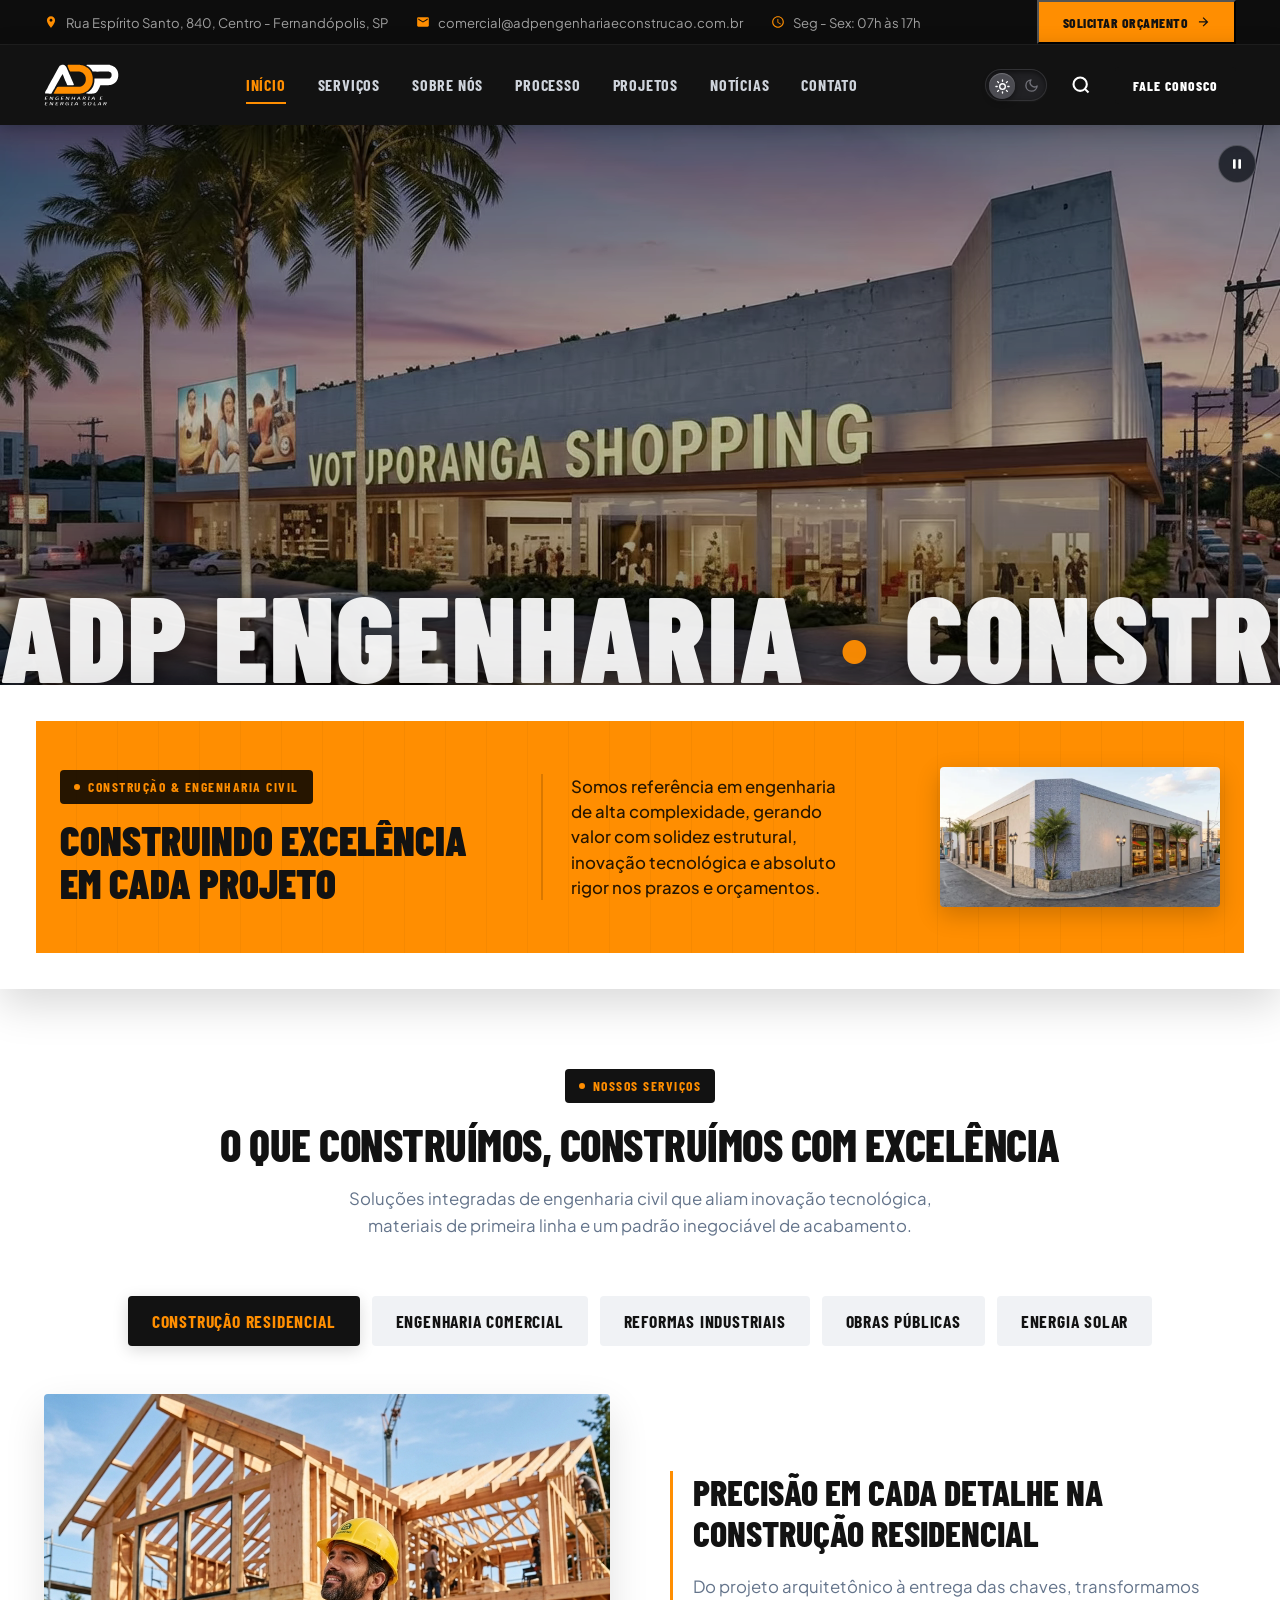
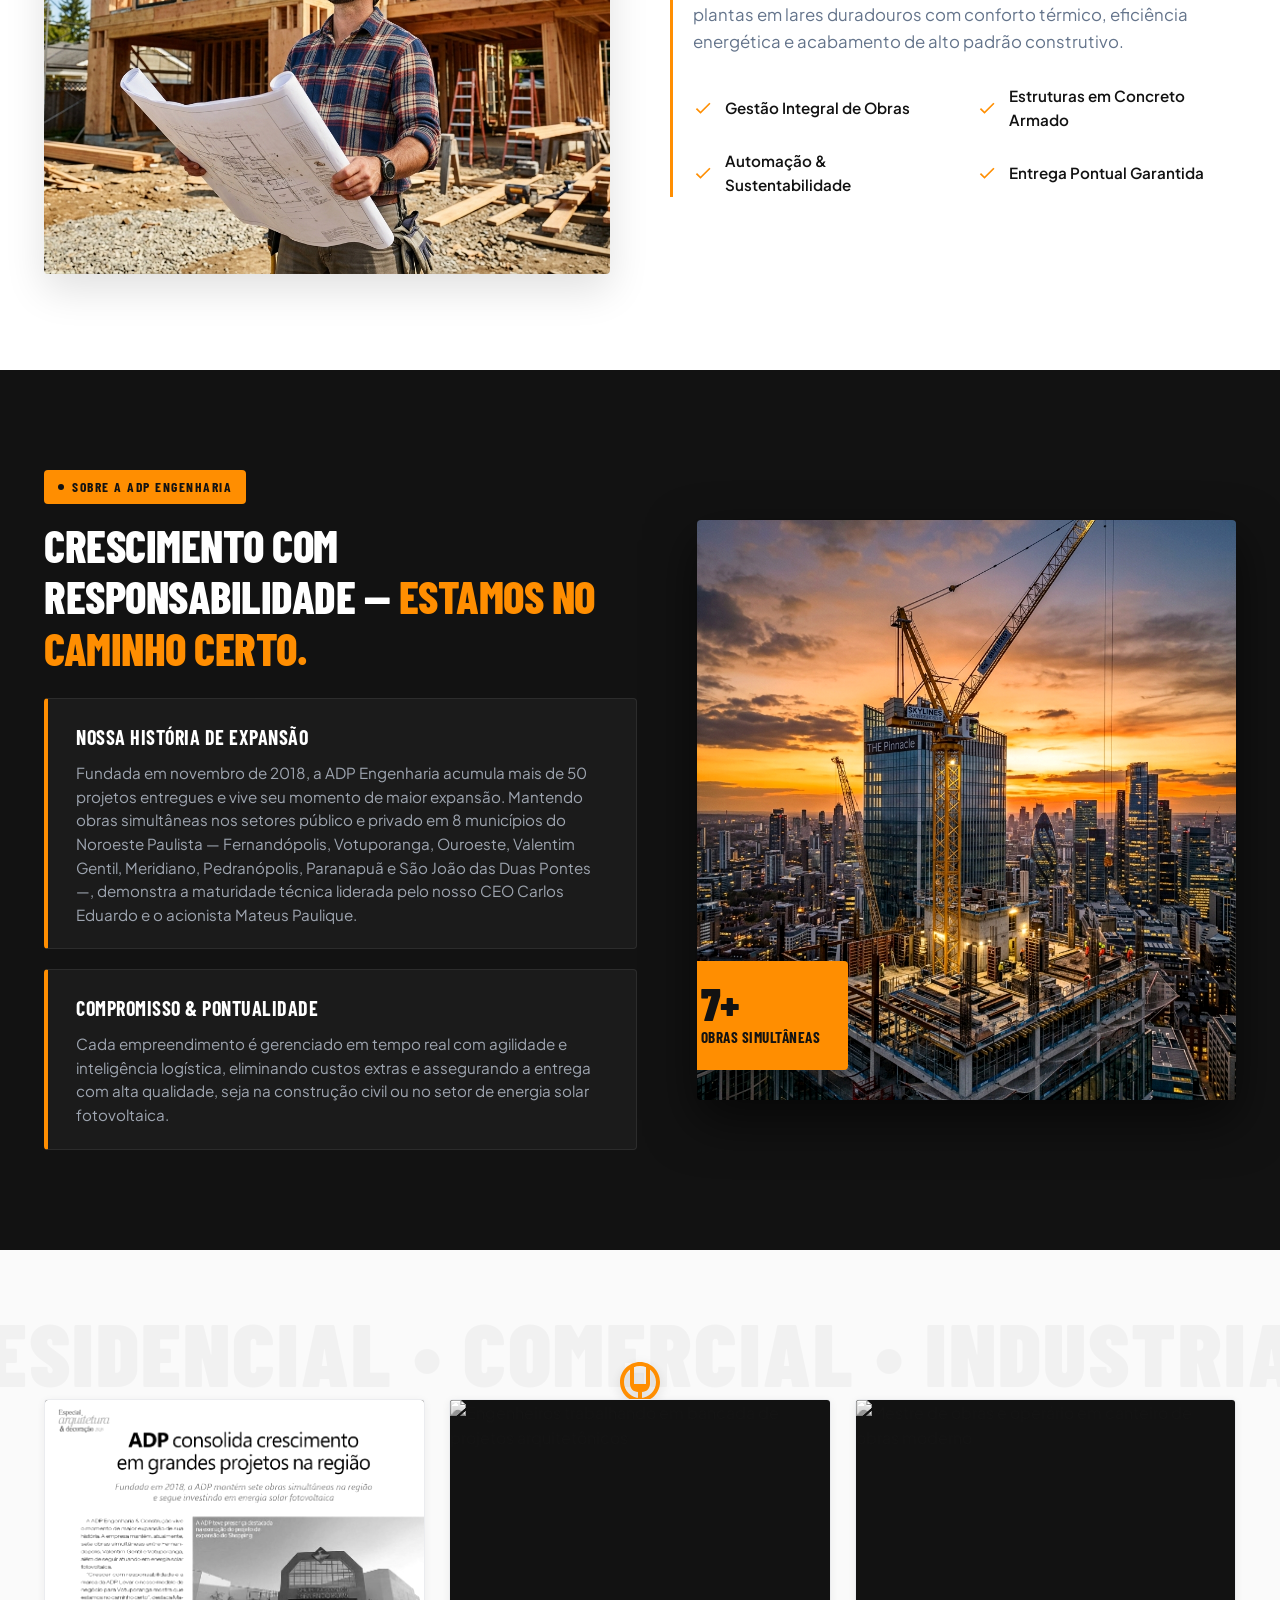
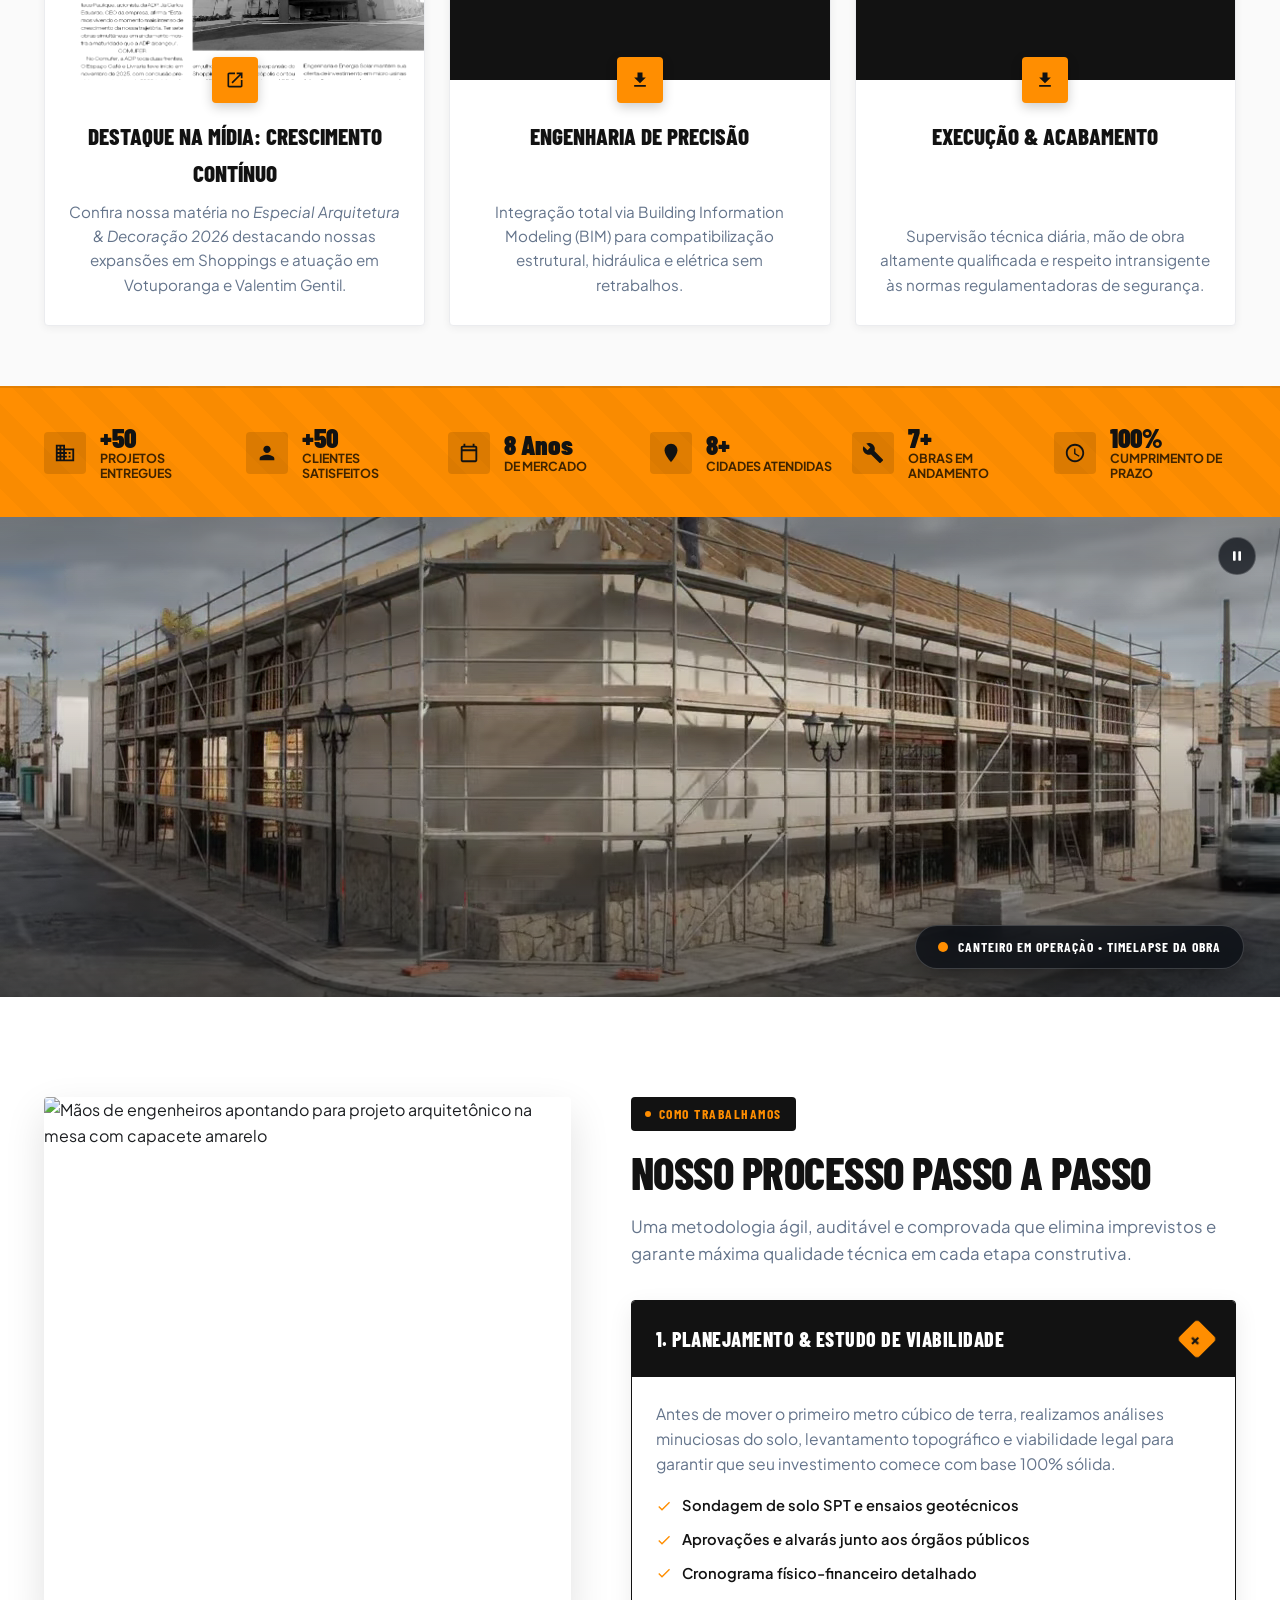
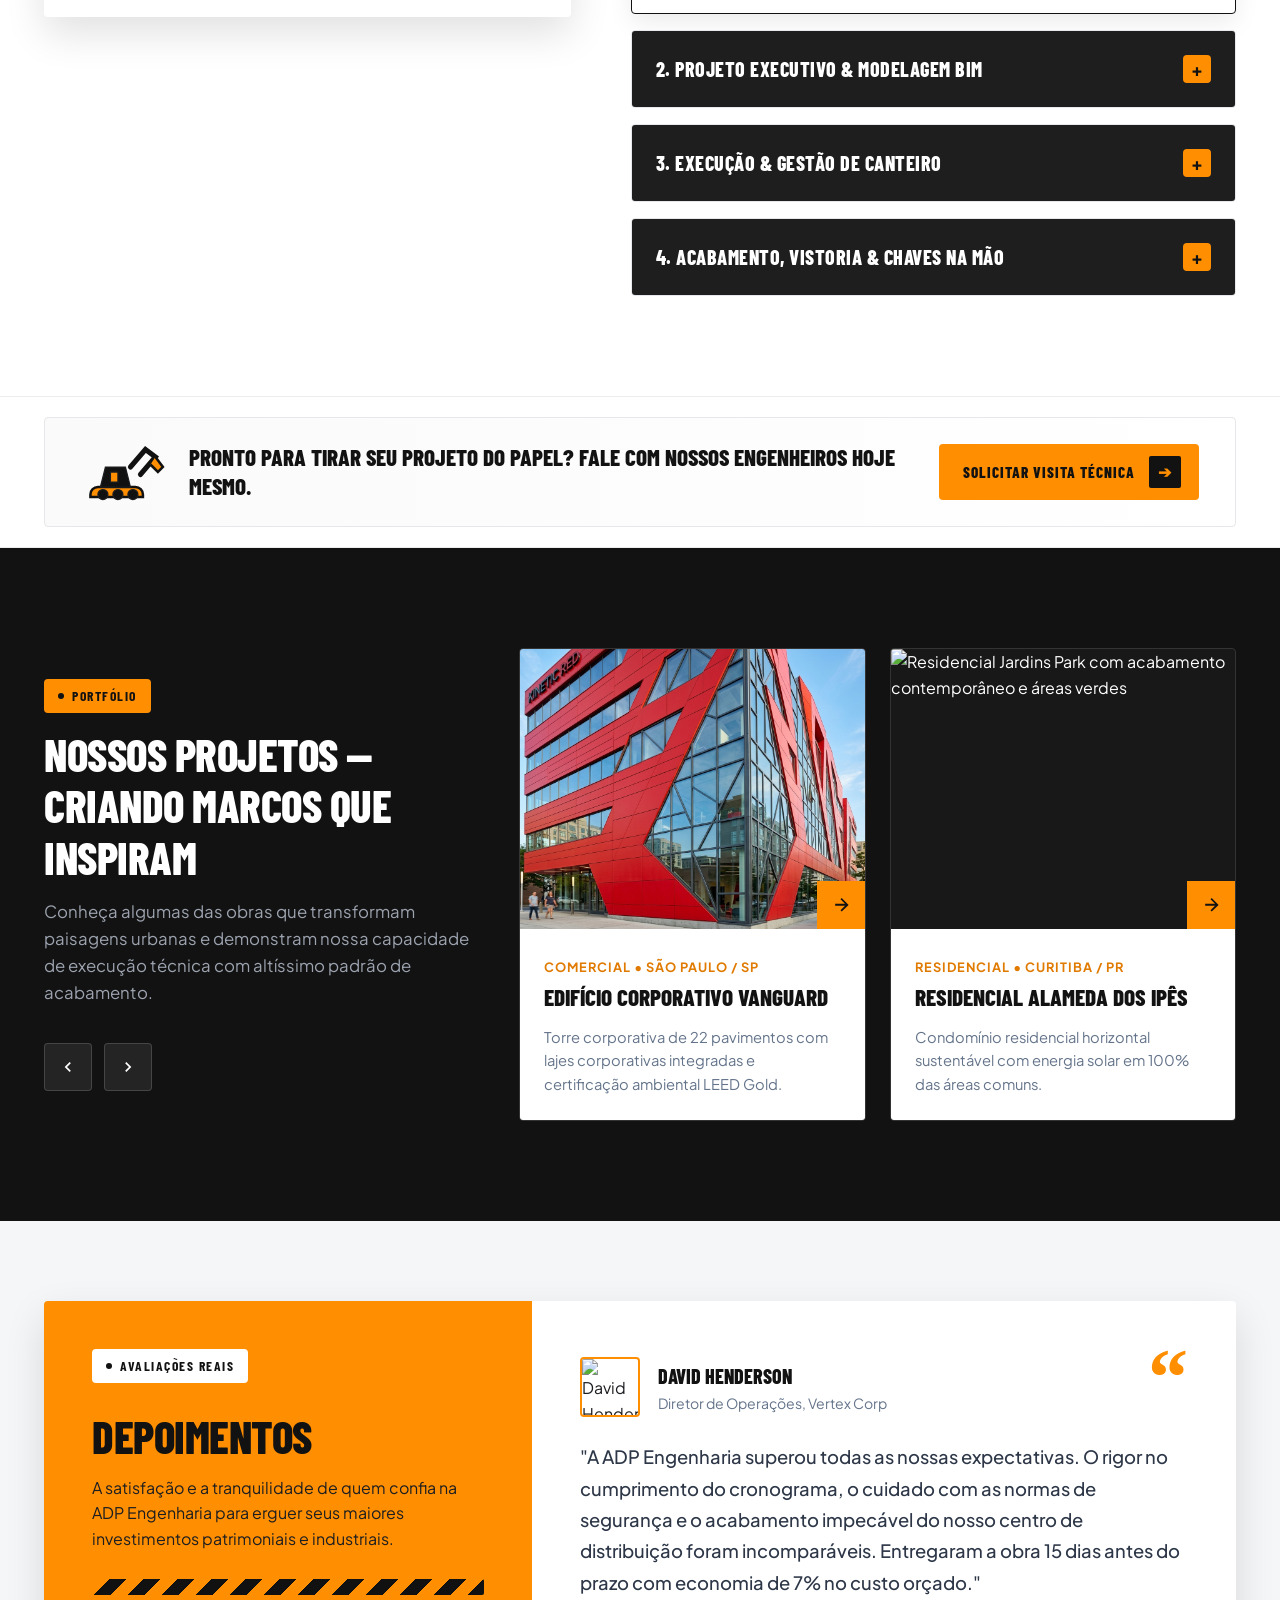
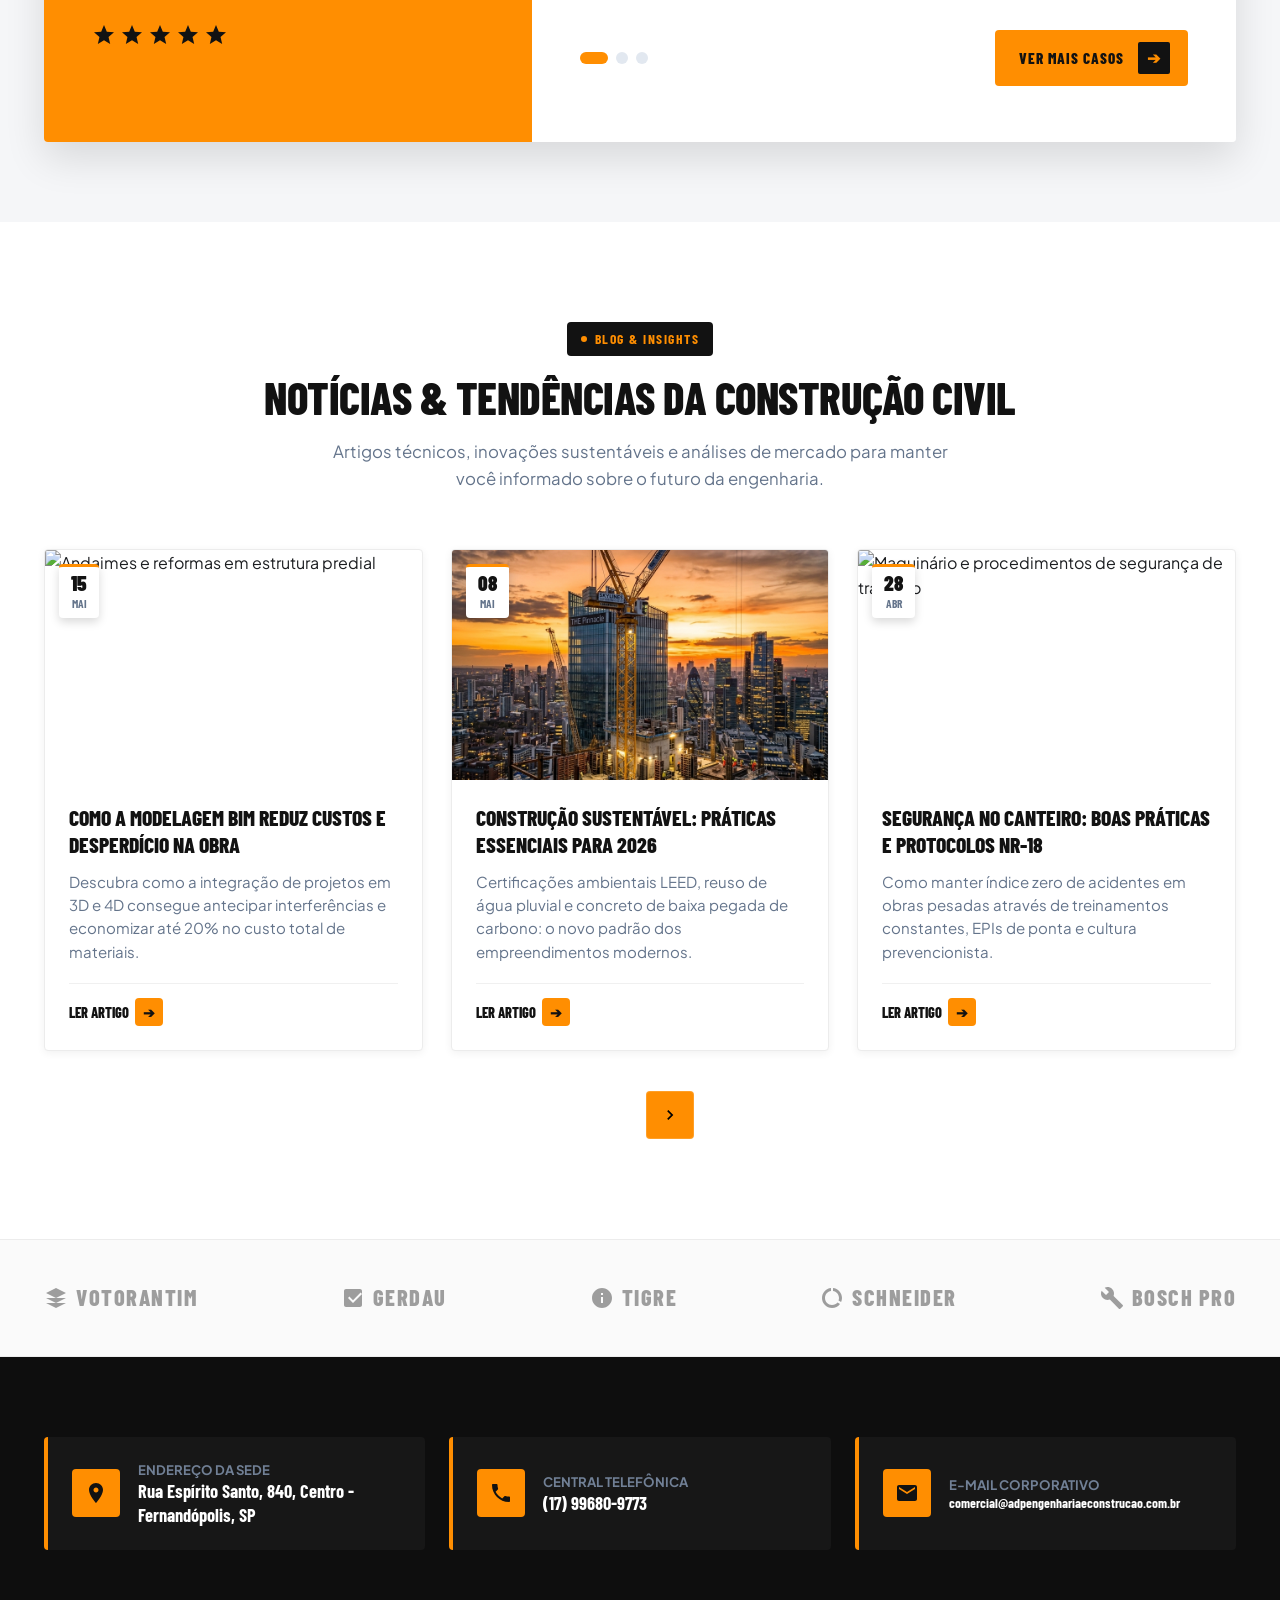
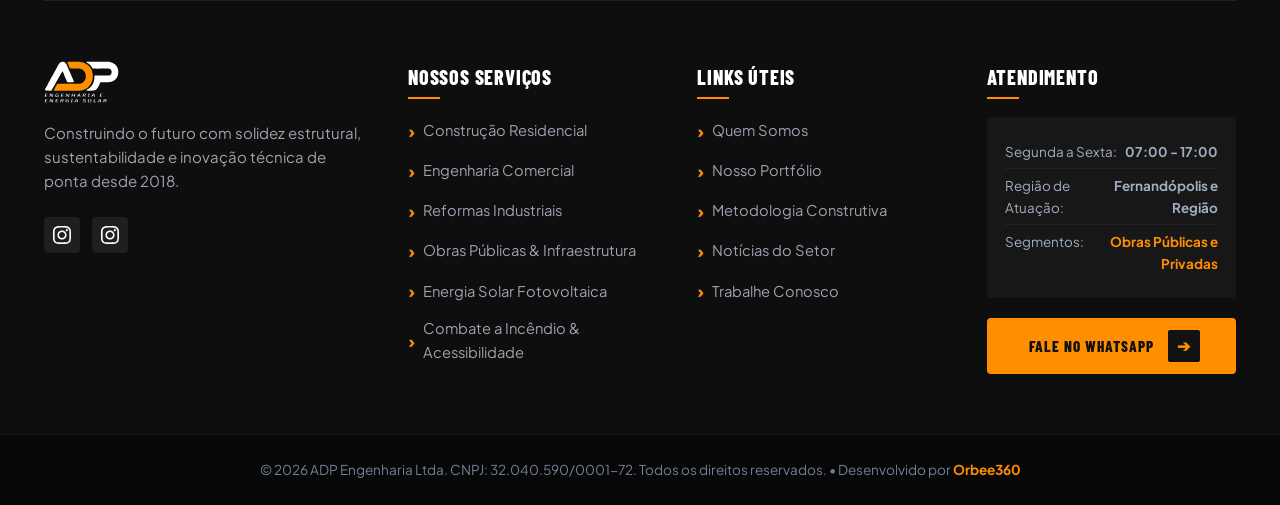
==== commit 82f3d593: "atualização de fotos" ====
--- a/index.html
+++ b/index.html
@@ -31,7 +31,7 @@
   <link href="https://fonts.googleapis.com/css2?family=Barlow+Condensed:ital,wght@0,600;0,700;0,800;0,900;1,700&family=Plus+Jakarta+Sans:wght@400;500;600;700;800&display=swap" rel="stylesheet">
   
   <!-- Estilos Customizados -->
-  <link rel="stylesheet" href="css/styles.css?v=2.5">
+  <link rel="stylesheet" href="css/styles.css?v=2.8">
   
   <!-- Favicon SVG -->
   <link rel="icon" type="image/svg+xml" href="assets/img/favicon_adp.svg">
@@ -163,11 +163,46 @@
          ======================================================================== -->
     <section class="hero-section" id="inicio">
       <div class="hero-bg-wrapper">
-        <img class="hero-bg-image" 
-             src="assets/hero_construction.jpg" 
-             alt="Canteiro de obras de grande porte com pilares de concreto e guindastes sob o céu azul" 
+        <img class="hero-bg-image"
+             src="assets/img/hero-votuporanga-shopping.webp"
+             alt="Fachada do empreendimento Votuporanga Shopping ao entardecer — obra com atuação da ADP Engenharia"
+             width="1280"
+             height="720"
              fetchpriority="high">
+        <video class="hero-bg-video"
+               id="heroBgVideo"
+               autoplay
+               muted
+               loop
+               playsinline
+               preload="auto"
+               poster="assets/img/hero-votuporanga-shopping.webp"
+               aria-hidden="true">
+          <source src="assets/video/hero-votuporanga-shopping.webm" type="video/webm">
+          <source src="assets/video/hero-votuporanga-shopping.mp4" type="video/mp4">
+        </video>
         <div class="hero-overlay"></div>
+      </div>
+
+      <!-- Indicador de carregamento (conexão lenta) e controle de pausa (WCAG 2.2.2) -->
+      <div class="hero-media-controls">
+        <div class="hero-video-loader" id="heroVideoLoader" role="status" aria-live="polite" hidden>
+          <progress aria-label="Carregando vídeo de destaque" class="loading-spinner"></progress>
+          <span>Carregando vídeo...</span>
+        </div>
+        <button type="button"
+                class="hero-video-toggle"
+                id="heroVideoToggle"
+                aria-label="Pausar vídeo de fundo"
+                title="Pausar vídeo de fundo">
+          <svg class="icon-pause" width="16" height="16" viewBox="0 0 24 24" fill="currentColor" aria-hidden="true">
+            <rect x="6" y="5" width="4" height="14" rx="1"></rect>
+            <rect x="14" y="5" width="4" height="14" rx="1"></rect>
+          </svg>
+          <svg class="icon-play" width="16" height="16" viewBox="0 0 24 24" fill="currentColor" aria-hidden="true">
+            <path d="M8 5v14l11-7z"></path>
+          </svg>
+        </button>
       </div>
 
       <!-- Letreiro Gigante Animado em Loop Contínuo no Rodapé da Foto -->
@@ -215,8 +250,10 @@
           <div class="hero-yellow-right">
             <div class="hero-thumb-box">
               <img class="hero-thumb-img" 
-                   src="https://images.unsplash.com/photo-1486406146926-c627a92ad1ab?w=400&auto=format&fit=crop&q=80" 
-                   alt="Edifício Corporativo Moderno">
+                   src="assets/img/mercado-gastronomico.webp" 
+                   alt="Fachada do Mercado Gastronômico em Fernandópolis — obra executada pela ADP Engenharia"
+                   width="800"
+                   height="447">
             </div>
           </div>
         </div>
@@ -581,25 +618,53 @@
     </section>
 
     <!-- ========================================================================
-         7. BANNER PANORÂMICO EM VÍDEO (TIMELAPSE DE OBRA COM OPERÁRIOS E MÁQUINAS)
+         7. BANNER PANORÂMICO EM VÍDEO (TIMELAPSE DE OBRA)
          ======================================================================== -->
-    <div class="panoramic-site-banner" id="obra-timelapse" aria-label="Vídeo timelapse de canteiro de obras em pleno andamento">
+    <div class="panoramic-site-banner" id="obra-timelapse" aria-label="Vídeo timelapse de obra da ADP Engenharia">
+      <img class="panoramic-img"
+           src="assets/img/timelapse-mercado-poster.webp"
+           alt="Início da obra do Mercado Gastronômico executada pela ADP Engenharia"
+           width="1280"
+           height="720"
+           loading="lazy">
       <video class="panoramic-video"
-             autoplay 
-             muted 
-             loop 
-             playsinline 
-             poster="assets/timelapse_poster.jpg"
-             preload="auto">
-        <source src="assets/timelapse_construction_web.mp4" type="video/mp4">
-        <source src="assets/construction_timelapse.mp4" type="video/mp4">
-        <!-- Fallback de imagem caso o navegador desabilite reprodução de vídeo -->
-        <img class="panoramic-img" 
-             src="assets/timelapse_poster.jpg" 
-             alt="Canteiro de obras da ADP Engenharia em pleno andamento com operários e máquinas">
+             id="panoramicTimelapseVideo"
+             loading="lazy"
+             autoplay
+             muted
+             loop
+             playsinline
+             width="1280"
+             height="720"
+             poster="assets/img/timelapse-mercado-poster.webp"
+             preload="none"
+             aria-hidden="true">
+        <source src="assets/video/timelapse-mercado-gastronomico.webm" type="video/webm">
+        <source src="assets/video/timelapse-mercado-gastronomico.mp4" type="video/mp4">
       </video>
       <div class="panoramic-overlay"></div>
-      
+
+      <!-- Loading exibido até o vídeo completo estar pronto para reprodução contínua -->
+      <div class="panoramic-video-loader is-loading" id="panoramicVideoLoader" role="status" aria-live="polite">
+        <progress aria-label="Carregando vídeo timelapse da obra" class="loading-spinner"></progress>
+        <span>Carregando vídeo da obra...</span>
+      </div>
+
+      <!-- Controle discreto de pausa/play (WCAG 2.2.2 — sem aria-pressed) -->
+      <button type="button"
+              class="hero-video-toggle panoramic-video-toggle"
+              id="panoramicVideoToggle"
+              aria-label="Pausar timelapse da obra"
+              title="Pausar timelapse da obra">
+        <svg class="icon-pause" width="16" height="16" viewBox="0 0 24 24" fill="currentColor" aria-hidden="true">
+          <rect x="6" y="5" width="4" height="14" rx="1"></rect>
+          <rect x="14" y="5" width="4" height="14" rx="1"></rect>
+        </svg>
+        <svg class="icon-play" width="16" height="16" viewBox="0 0 24 24" fill="currentColor" aria-hidden="true">
+          <path d="M8 5v14l11-7z"></path>
+        </svg>
+      </button>
+
       <div class="panoramic-badge-overlay">
         <span class="badge-live-pulse"></span>
         <span>Canteiro em Operação • Timelapse da Obra</span>
@@ -1220,6 +1285,6 @@
   </div>
 
   <!-- Script Principal -->
-  <script src="js/main.js?v=2.4"></script>
+  <script src="js/main.js?v=2.6"></script>
 </body>
 </html>
--- a/css/styles.css
+++ b/css/styles.css
@@ -571,12 +571,228 @@
   z-index: 1;
 }
 
-.hero-bg-image {
+.hero-bg-image,
+.hero-bg-video {
+  position: absolute;
+  inset: 0;
   width: 100%;
   height: 100%;
   object-fit: cover;
-  object-position: center 35%;
+  object-position: center 58%;
   filter: brightness(0.92);
+}
+
+.hero-bg-video {
+  opacity: 0;
+  pointer-events: none;
+  transition: opacity 0.6s ease;
+}
+
+.hero-bg-video.is-ready {
+  opacity: 1;
+}
+
+.hero-section.hero-motion-paused .hero-watermark-track {
+  animation-play-state: paused;
+}
+
+/* Controles de Mídia e Indicador de Carregamento no Hero */
+.hero-media-controls {
+  position: absolute;
+  top: 20px;
+  right: 24px;
+  z-index: 4;
+  display: flex;
+  align-items: center;
+  gap: 10px;
+}
+
+.hero-video-loader {
+  background: rgba(11, 15, 21, 0.78);
+  backdrop-filter: blur(8px);
+  -webkit-backdrop-filter: blur(8px);
+  border: 1px solid rgba(255, 255, 255, 0.16);
+  color: #ffffff;
+  padding: 8px 14px;
+  border-radius: var(--radius-full);
+  display: inline-flex;
+  align-items: center;
+  gap: 10px;
+  font-size: 0.78rem;
+  font-weight: 600;
+  letter-spacing: 0.4px;
+  opacity: 0;
+  transition: opacity 0.25s ease;
+}
+
+.hero-video-loader.is-loading {
+  opacity: 1;
+}
+
+.hero-video-loader[hidden] {
+  display: none;
+}
+
+@property --arc-start {
+  syntax: "<angle>";
+  inherits: false;
+  initial-value: 0deg;
+}
+
+@property --arc-end {
+  syntax: "<angle>";
+  inherits: false;
+  initial-value: 0deg;
+}
+
+@property --progress-dash-animation {
+  syntax: "*";
+  inherits: false;
+  initial-value: , progress-dash 3s ease-in-out infinite;
+}
+
+progress.loading-spinner:indeterminate::-webkit-progress-bar {
+  display: none;
+  background: none;
+}
+
+progress.loading-spinner:indeterminate::-webkit-progress-value {
+  display: none;
+  background: none;
+}
+
+progress.loading-spinner:indeterminate::-moz-progress-bar {
+  display: none;
+  background: none;
+}
+
+progress.loading-spinner:indeterminate::slider-fill {
+  display: none;
+  background: none;
+}
+
+progress.loading-spinner:indeterminate {
+  --_from: calc(90deg + var(--arc-start, 0deg));
+  --_to: calc(90deg + var(--arc-end, 158deg));
+  --size: 18px;
+  --thickness: 2.5px;
+  --spinner-color: var(--color-primary);
+  --track-color: rgba(255, 255, 255, 0.22);
+  --spinner-duration: 1.4s;
+  --_used-spinner-duration: var(--spinner-duration);
+
+  position: relative;
+  width: var(--size);
+  height: var(--size);
+  border-radius: 50%;
+  appearance: none;
+  flex-shrink: 0;
+  border: 0;
+
+  background: conic-gradient(
+      from var(--_from),
+      var(--spinner-color) calc(var(--_to) - var(--_from)),
+      transparent 0
+    )
+    var(--track-color);
+
+  @supports (background-clip: border-area) {
+    background-clip: border-area;
+    border: var(--thickness) solid transparent;
+    background-origin: border-box;
+  }
+
+  @supports not (background-clip: border-area) {
+    --clip-boundary: calc(100% - var(--thickness));
+    mask-image: radial-gradient(
+      farthest-side,
+      transparent var(--clip-boundary),
+      black var(--clip-boundary)
+    );
+    border: 0;
+  }
+
+  @media (forced-colors: active) {
+    forced-color-adjust: none;
+    --spinner-color: CanvasText;
+    --track-color: Canvas;
+  }
+
+  animation:
+    progress-spin var(--_used-spinner-duration) linear infinite
+    var(--progress-dash-animation, );
+}
+
+@keyframes progress-spin {
+  to {
+    rotate: 1turn;
+  }
+}
+
+@keyframes progress-dash {
+  from {
+    --arc-start: 0deg;
+    --arc-end: 3deg;
+  }
+  50% {
+    --arc-start: 100deg;
+    --arc-end: 358deg;
+  }
+  to {
+    --arc-start: 360deg;
+    --arc-end: 363deg;
+  }
+}
+
+@media (prefers-reduced-motion: reduce) {
+  progress.loading-spinner:indeterminate {
+    --_used-spinner-duration: 6s;
+    --progress-dash-animation: ;
+    --arc-end: 158deg;
+  }
+}
+
+.hero-video-toggle {
+  width: 38px;
+  height: 38px;
+  border-radius: var(--radius-full);
+  background: rgba(11, 15, 21, 0.72);
+  backdrop-filter: blur(8px);
+  -webkit-backdrop-filter: blur(8px);
+  border: 1px solid rgba(255, 255, 255, 0.2);
+  color: #ffffff;
+  display: inline-flex;
+  align-items: center;
+  justify-content: center;
+  cursor: pointer;
+  transition: background-color 0.25s ease, color 0.25s ease, border-color 0.25s ease;
+}
+
+.hero-video-toggle:hover {
+  background: var(--color-primary);
+  color: var(--color-dark);
+  border-color: var(--color-primary);
+}
+
+.hero-video-toggle:focus-visible {
+  outline: 2px solid var(--color-primary);
+  outline-offset: 2px;
+}
+
+.hero-video-toggle .icon-play {
+  display: none;
+}
+
+.hero-video-toggle.is-paused .icon-pause {
+  display: none;
+}
+
+.hero-video-toggle.is-paused .icon-play {
+  display: block;
+}
+
+.hero-video-toggle[hidden] {
+  display: none;
 }
 
 .hero-overlay {
@@ -1144,30 +1360,77 @@
   background-color: #0b0f15;
 }
 
+.panoramic-video,
+.panoramic-img {
+  position: absolute;
+  inset: 0;
+  width: 100%;
+  height: 100%;
+  object-fit: cover;
+  object-position: center 62%;
+  z-index: 1;
+  pointer-events: none;
+}
+
+.panoramic-img {
+  filter: brightness(0.88);
+}
+
 .panoramic-video {
+  opacity: 0;
+  transition: opacity 0.55s ease;
+}
+
+.panoramic-video.is-ready {
+  opacity: 1;
+}
+
+.panoramic-video-loader {
   position: absolute;
   top: 50%;
   left: 50%;
-  min-width: 100%;
-  min-height: 100%;
-  width: auto;
-  height: auto;
   transform: translate(-50%, -50%);
-  object-fit: cover;
-  z-index: 1;
-  pointer-events: none;
-}
-
-.panoramic-img {
+  z-index: 4;
+  display: inline-flex;
+  align-items: center;
+  gap: 12px;
+  background: rgba(11, 15, 21, 0.84);
+  backdrop-filter: blur(10px);
+  -webkit-backdrop-filter: blur(10px);
+  border: 1px solid rgba(255, 255, 255, 0.18);
+  box-shadow: 0 12px 32px rgba(0, 0, 0, 0.45);
+  color: #ffffff;
+  padding: 12px 20px;
+  border-radius: var(--radius-full);
+  font-size: 0.86rem;
+  font-weight: 600;
+  letter-spacing: 0.4px;
+  opacity: 0;
+  transition: opacity 0.3s ease;
+}
+
+.panoramic-video-loader.is-loading {
+  opacity: 1;
+}
+
+.panoramic-video-loader[hidden] {
+  display: none;
+}
+
+.panoramic-video-loader progress.loading-spinner:indeterminate {
+  --size: 20px;
+  --thickness: 2.5px;
+}
+
+.panoramic-video-toggle {
   position: absolute;
-  top: 0;
-  left: 0;
-  width: 100%;
-  height: 100%;
-  object-fit: cover;
-  object-position: center;
-  filter: brightness(0.9);
-  z-index: 1;
+  top: 20px;
+  right: 24px;
+  z-index: 4;
+}
+
+.panoramic-site-banner.panoramic-motion-paused .badge-live-pulse {
+  animation-play-state: paused;
 }
 
 .panoramic-overlay {
@@ -2410,6 +2673,14 @@
 @media (max-width: 640px) {
   .main-logo-img {
     height: 34px;
+  }
+  .hero-media-controls {
+    top: 12px;
+    right: 12px;
+  }
+  .panoramic-video-toggle {
+    top: 12px;
+    right: 12px;
   }
   .header-right-actions .btn-dark {
     display: none;
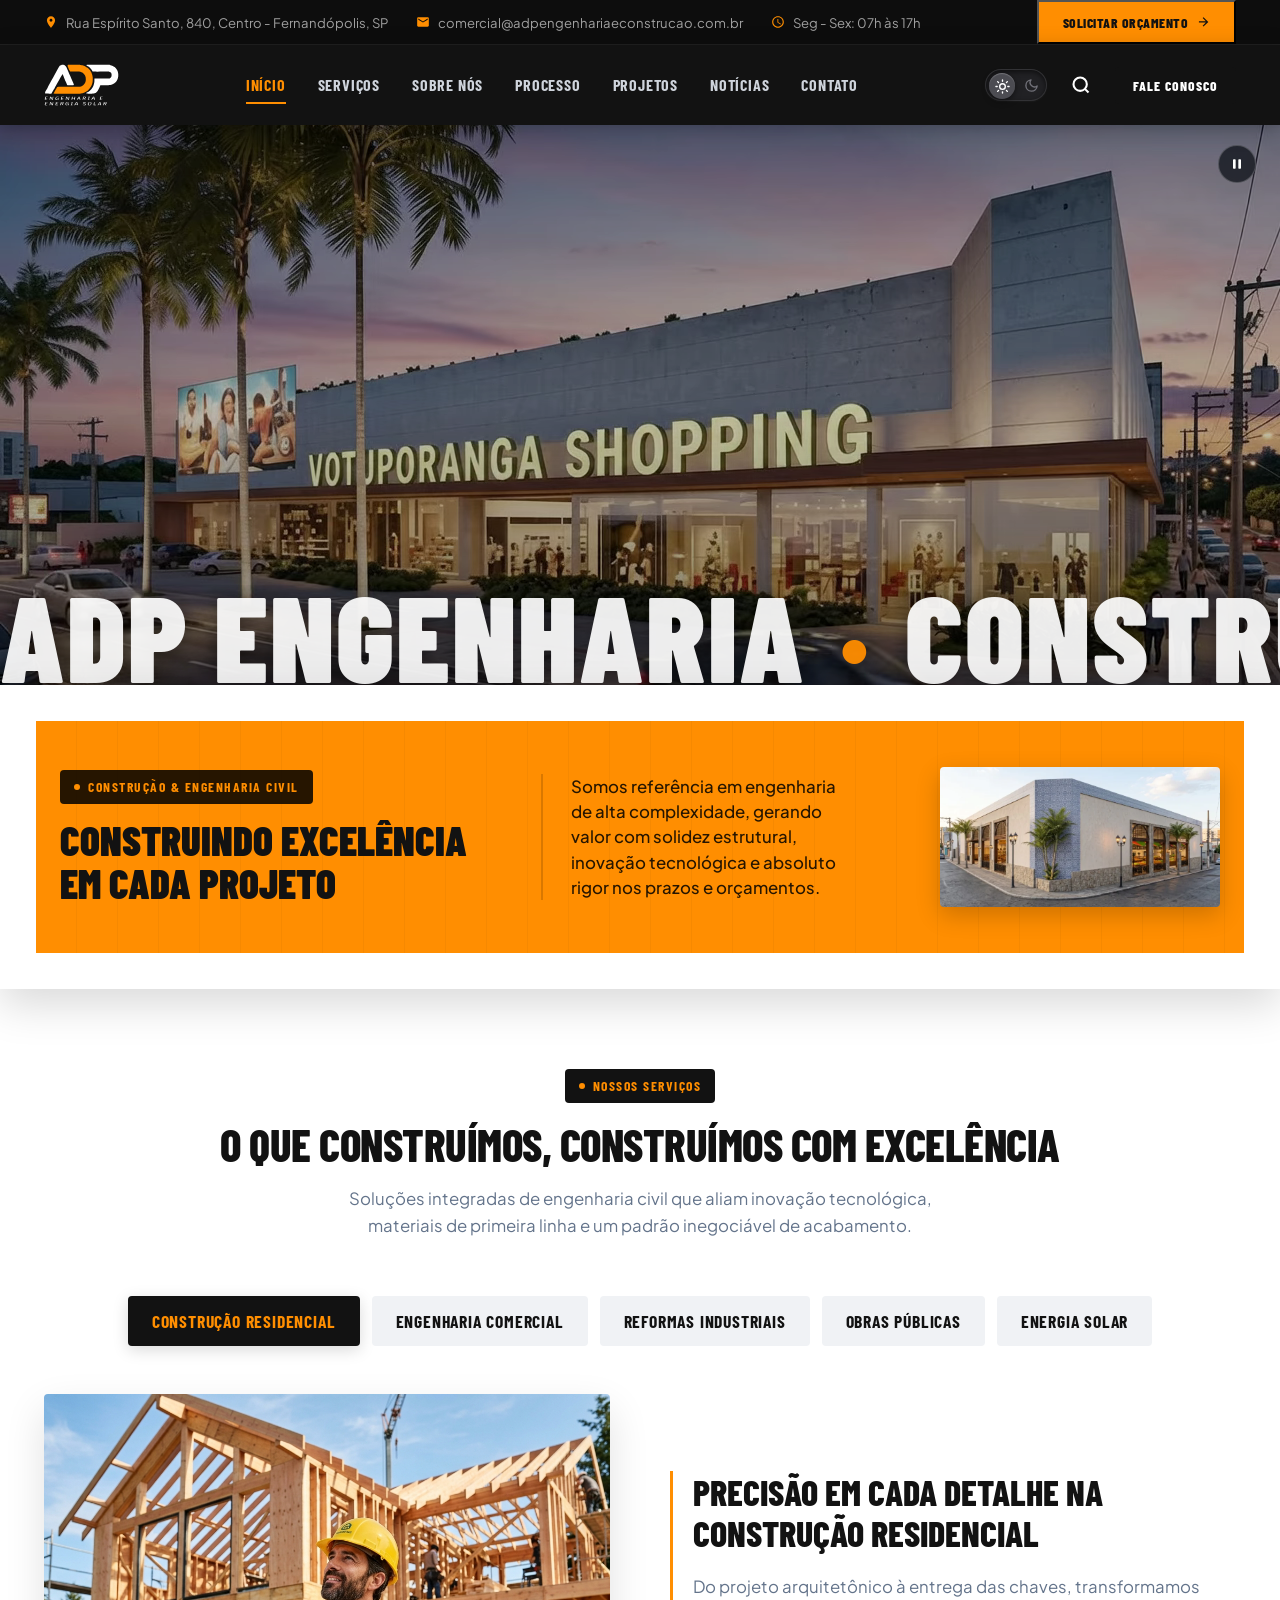
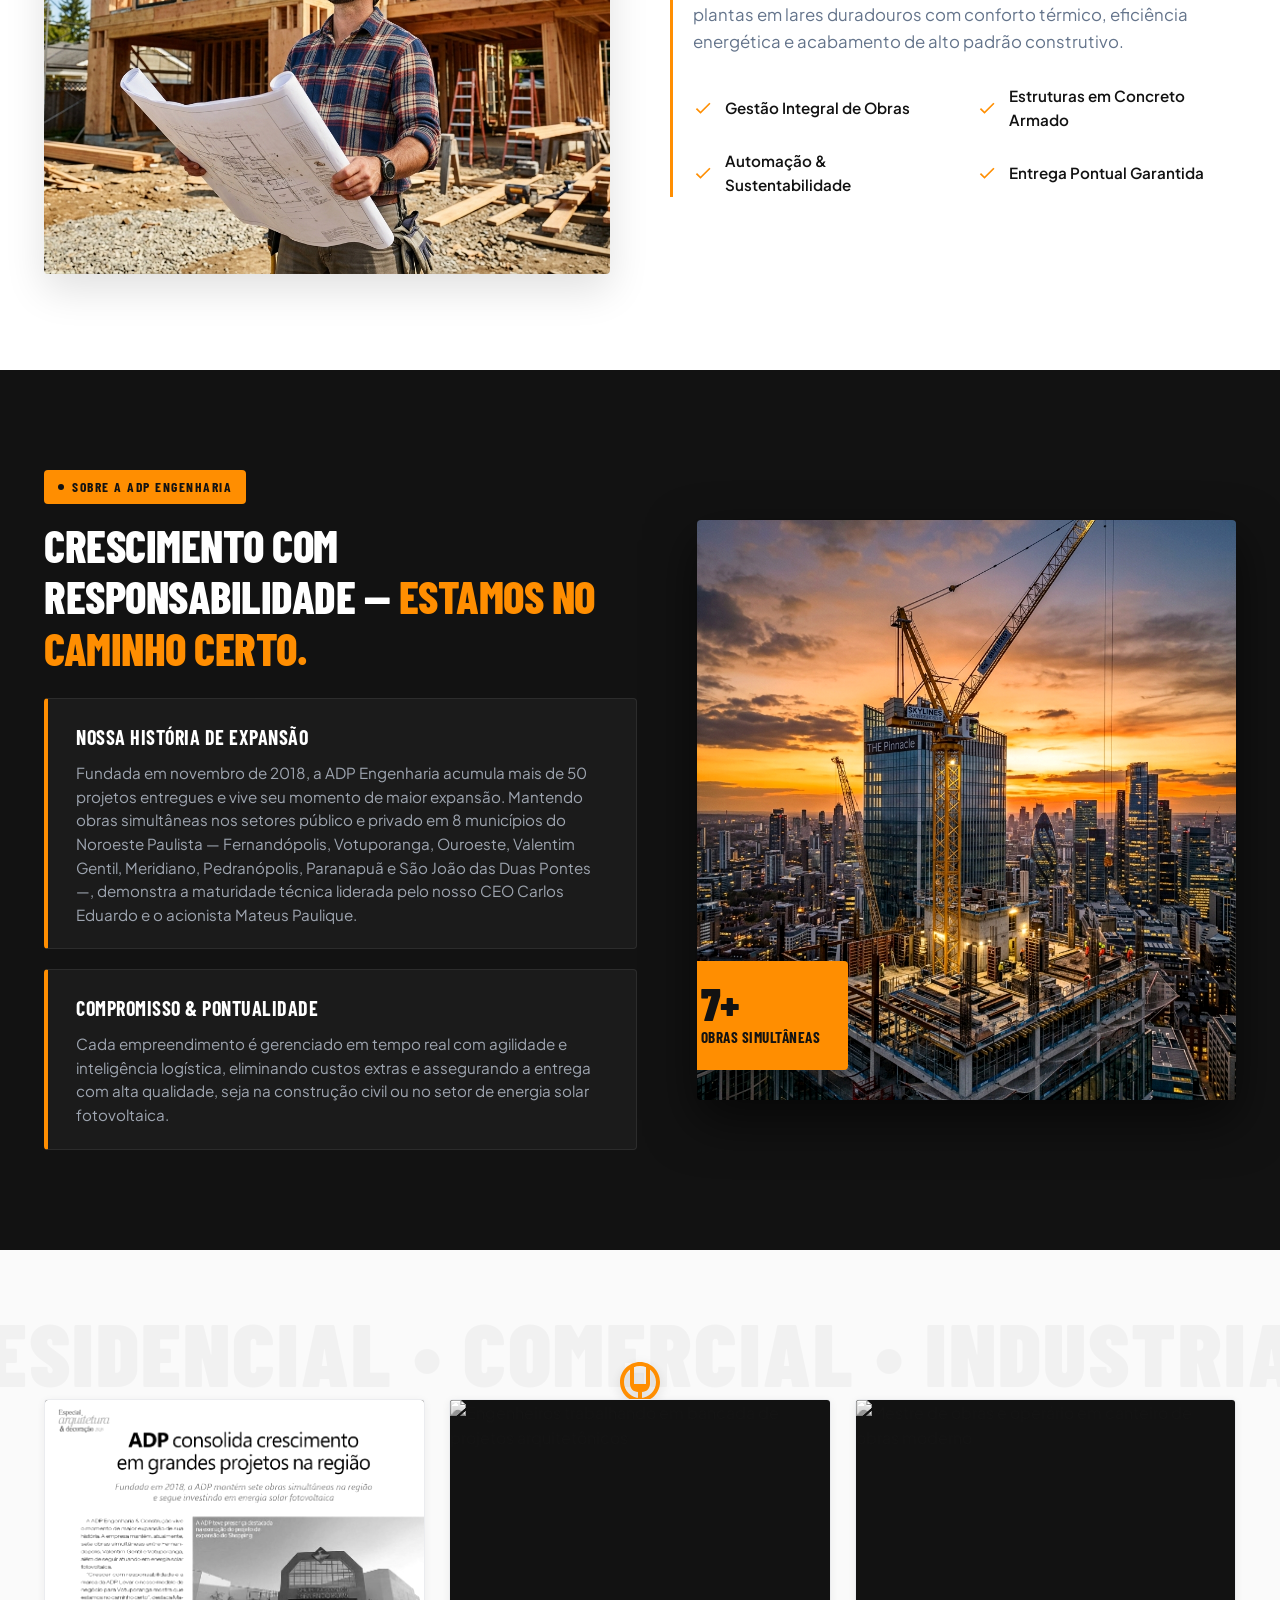
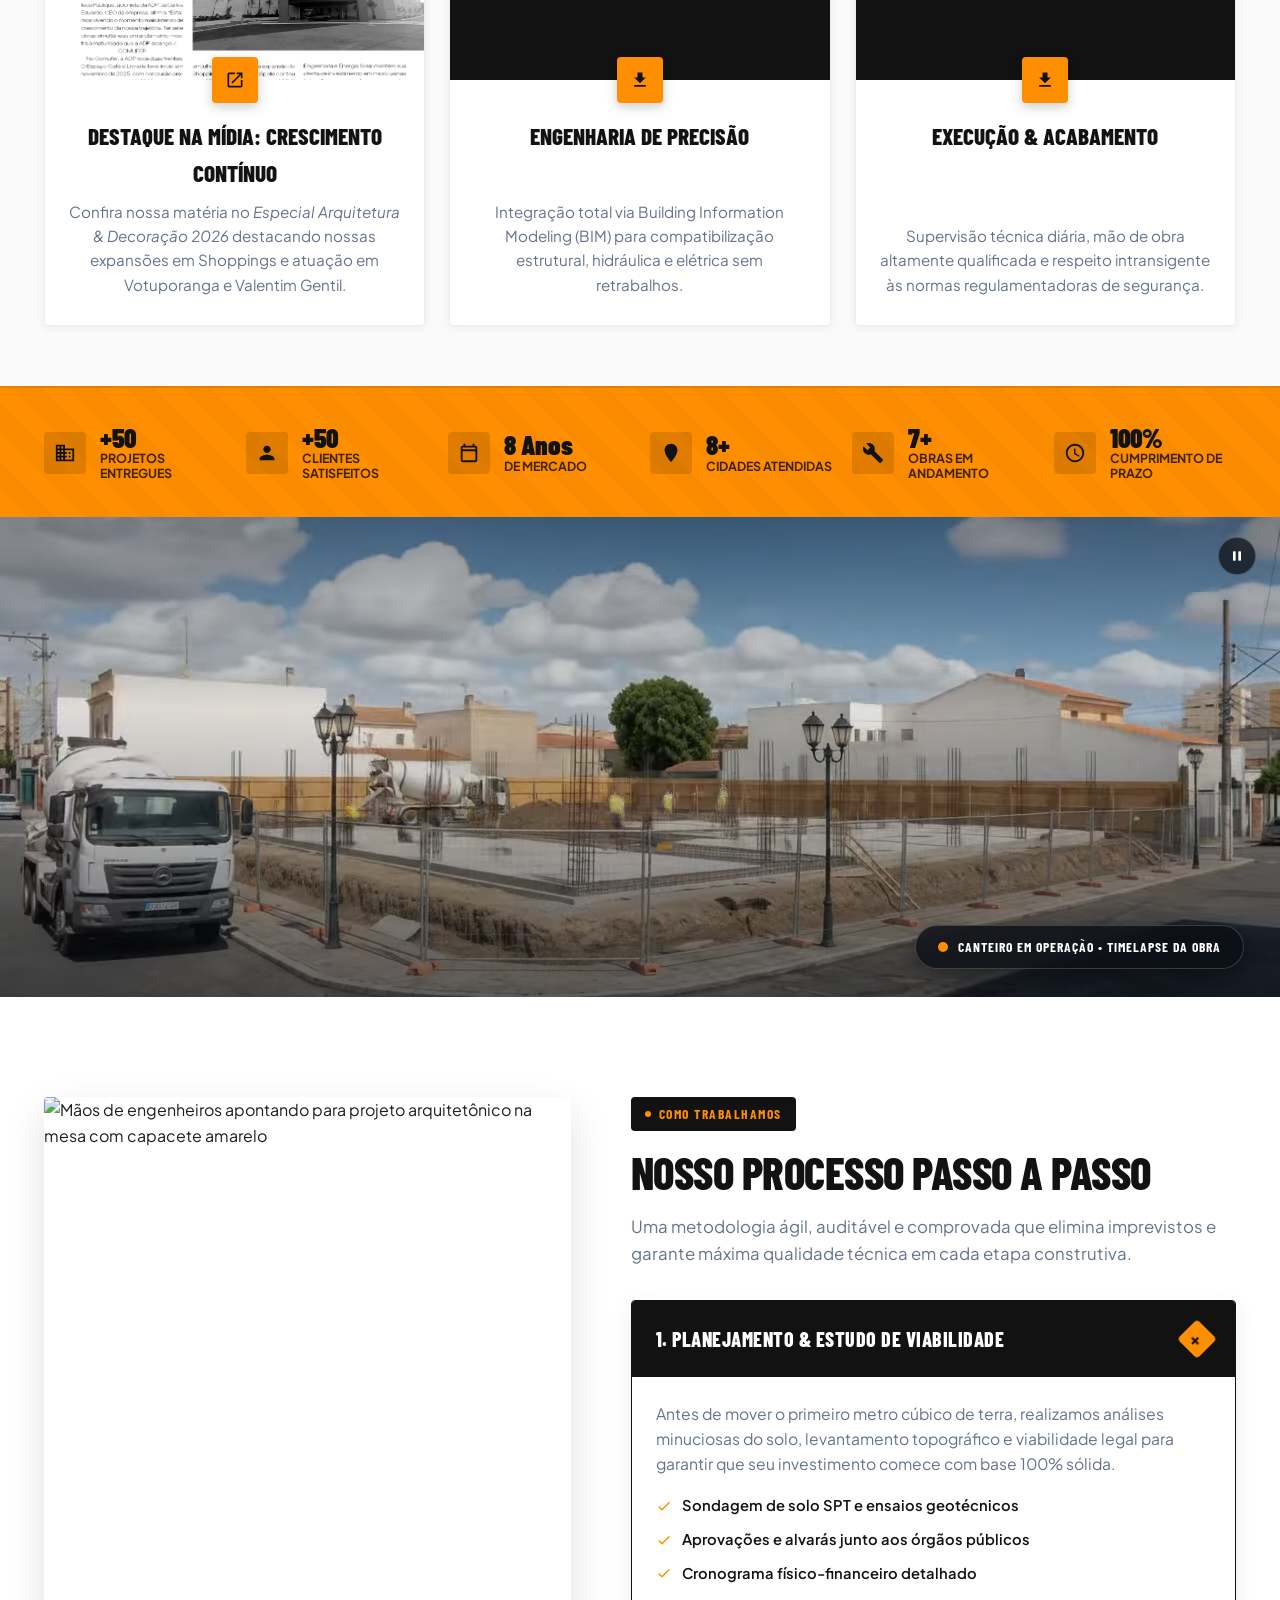
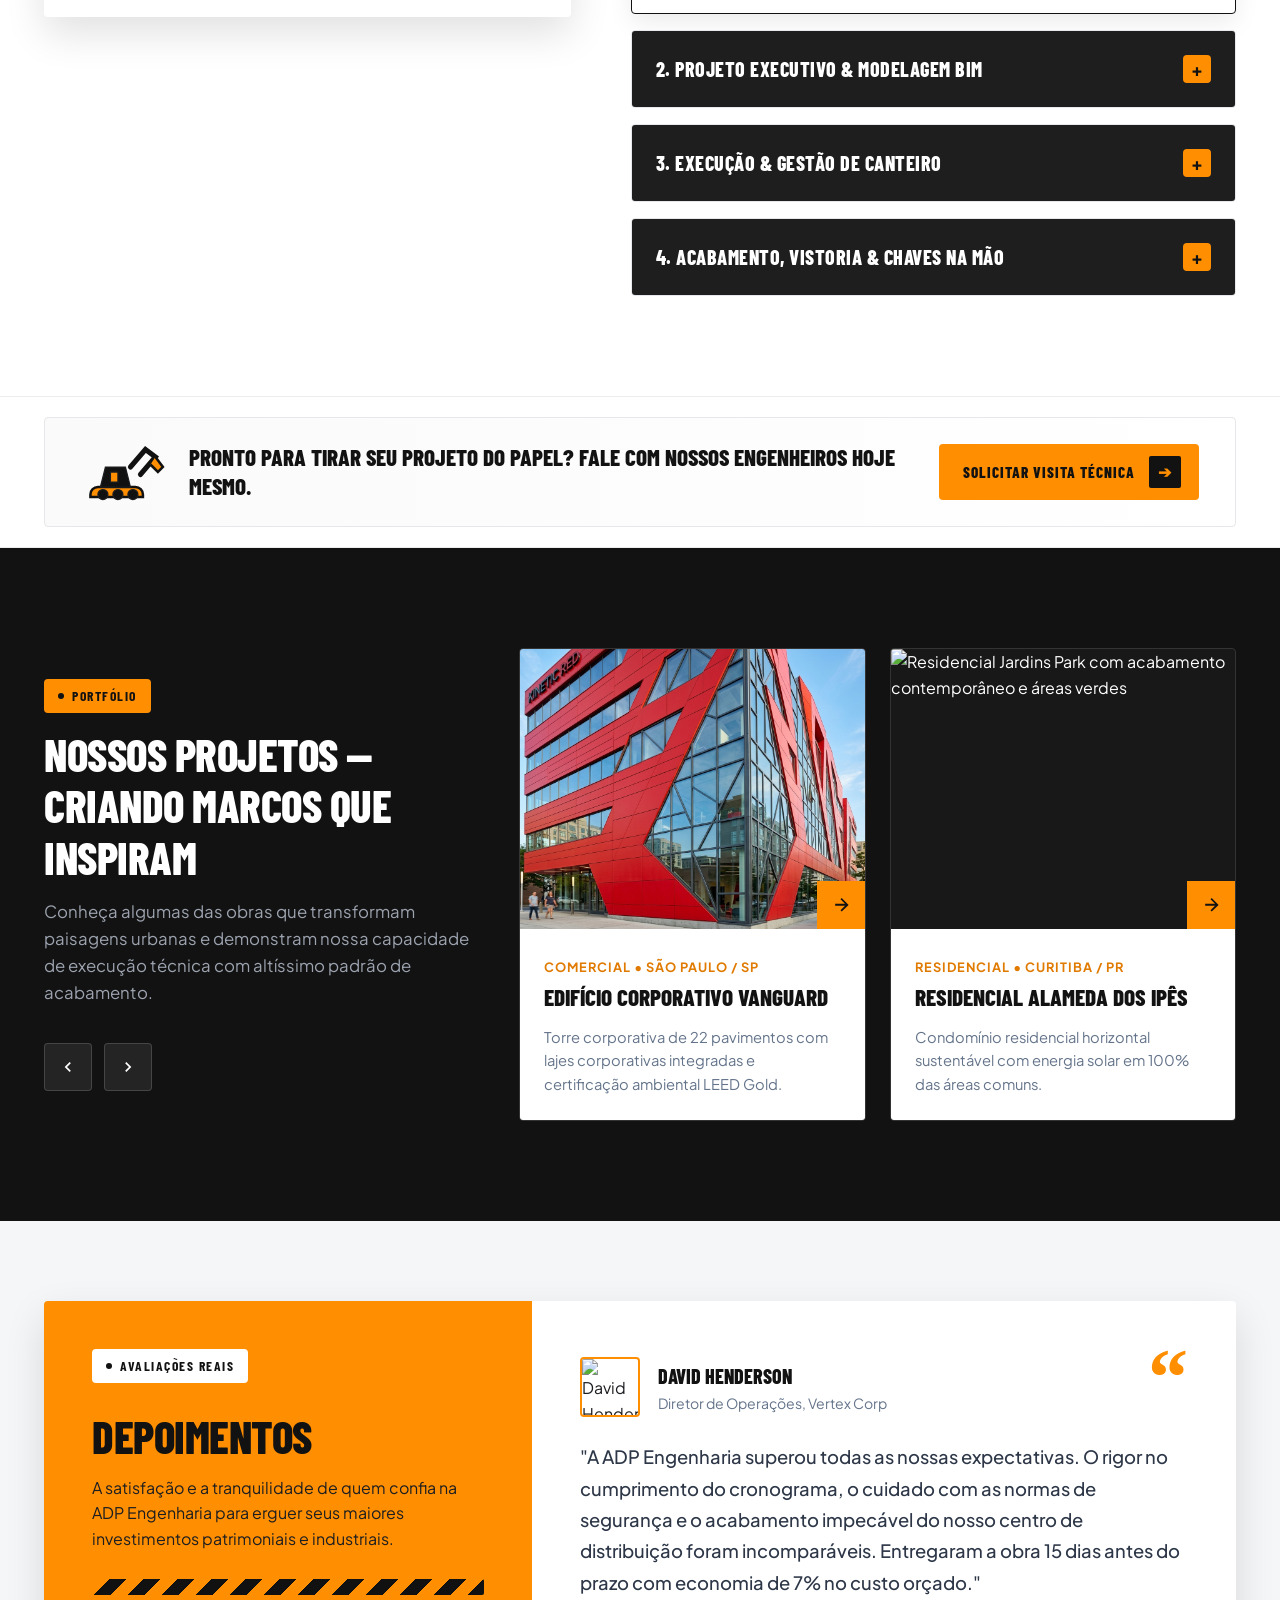
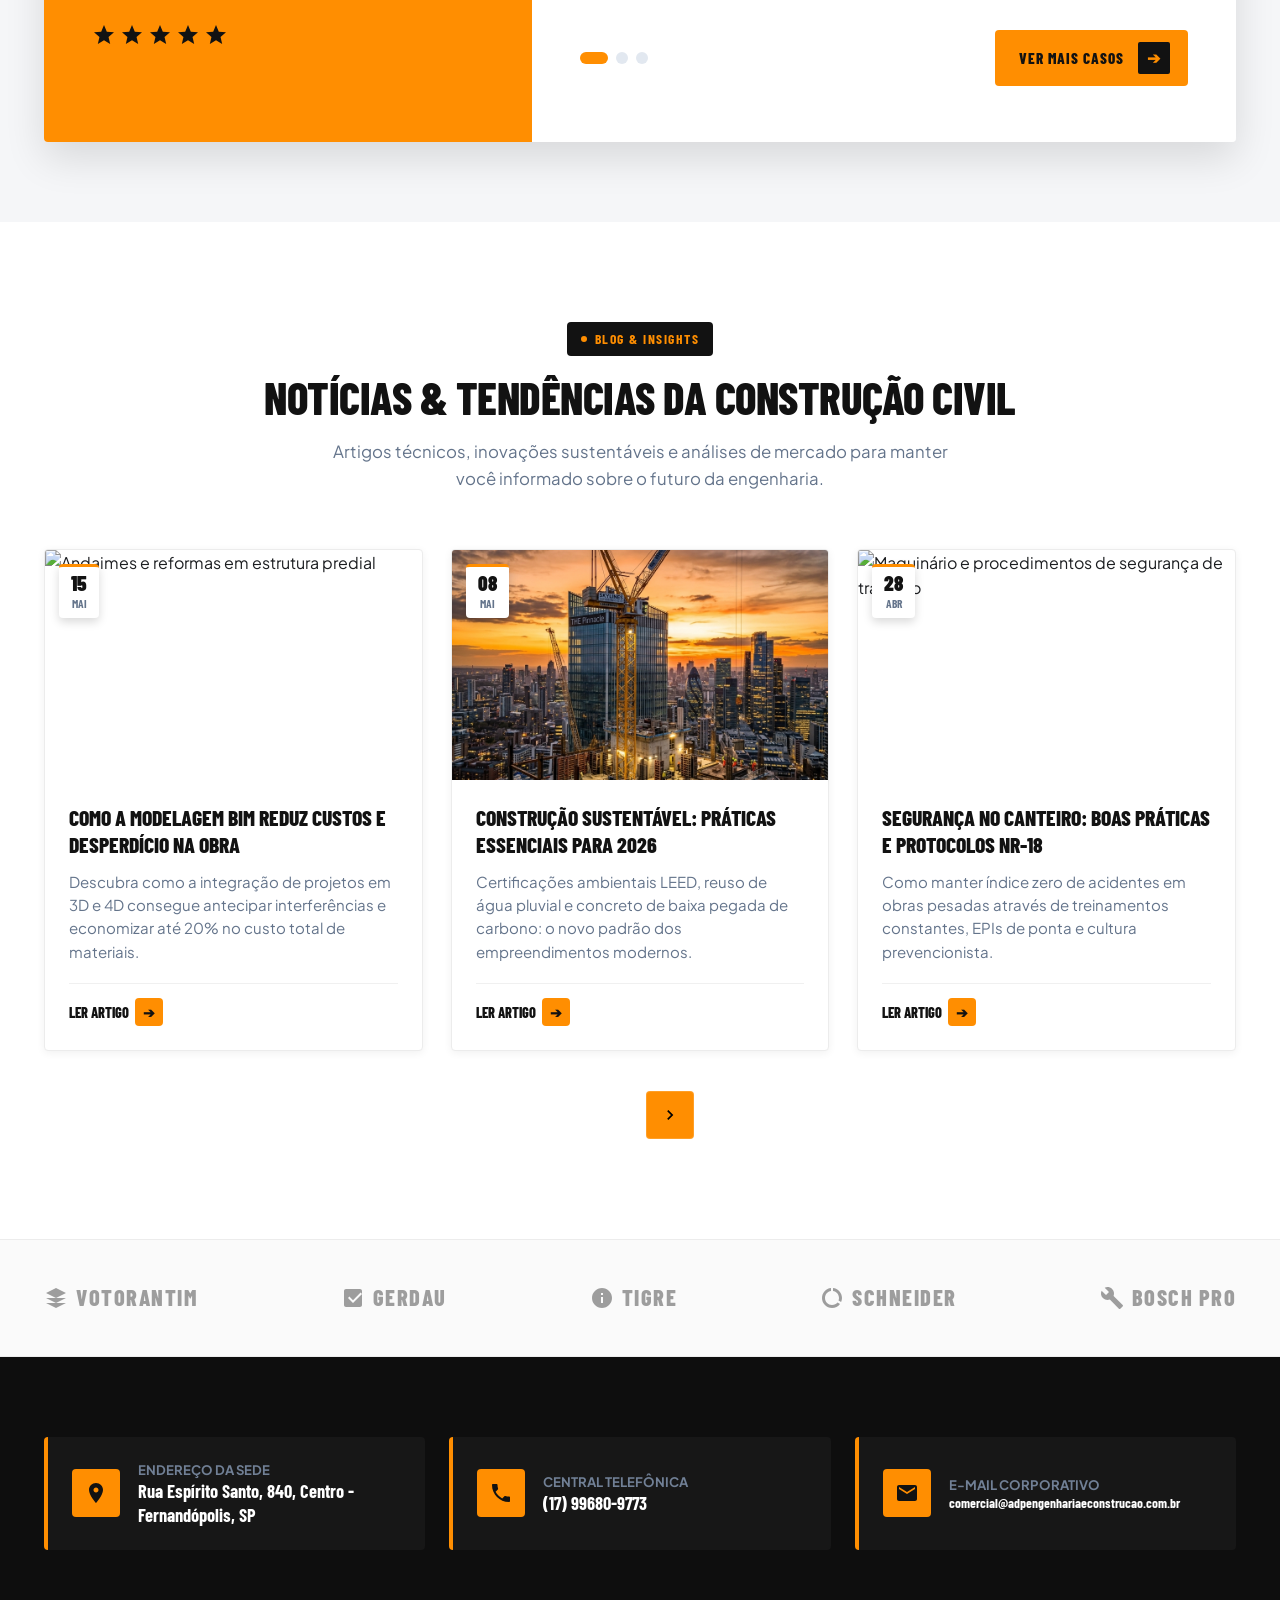
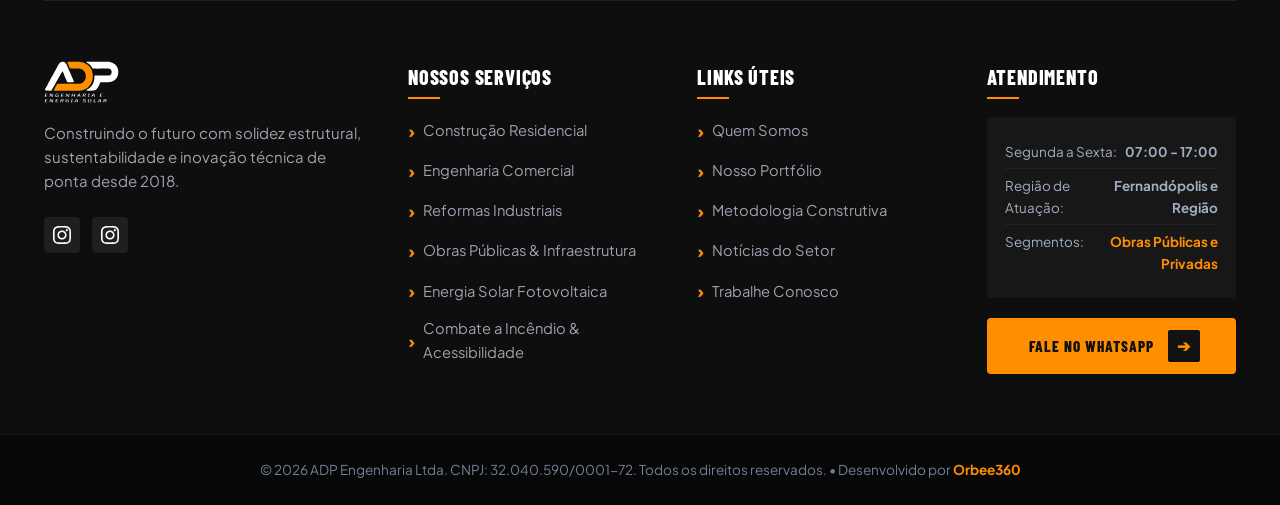
==== commit efe38a8c: "atualização de imagens" ====
--- a/index.html
+++ b/index.html
@@ -31,7 +31,7 @@
   <link href="https://fonts.googleapis.com/css2?family=Barlow+Condensed:ital,wght@0,600;0,700;0,800;0,900;1,700&family=Plus+Jakarta+Sans:wght@400;500;600;700;800&display=swap" rel="stylesheet">
   
   <!-- Estilos Customizados -->
-  <link rel="stylesheet" href="css/styles.css?v=2.8">
+  <link rel="stylesheet" href="css/styles.css?v=2.9">
   
   <!-- Favicon SVG -->
   <link rel="icon" type="image/svg+xml" href="assets/img/favicon_adp.svg">
@@ -171,16 +171,15 @@
              fetchpriority="high">
         <video class="hero-bg-video"
                id="heroBgVideo"
-               autoplay
                muted
                loop
                playsinline
-               preload="auto"
-               poster="assets/img/hero-votuporanga-shopping.webp"
-               aria-hidden="true">
-          <source src="assets/video/hero-votuporanga-shopping.webm" type="video/webm">
-          <source src="assets/video/hero-votuporanga-shopping.mp4" type="video/mp4">
-        </video>
+               width="1280"
+               height="720"
+               preload="none"
+               data-mp4="assets/video/hero-votuporanga-shopping.mp4"
+               data-webm="assets/video/hero-votuporanga-shopping.webm"
+               aria-hidden="true"></video>
         <div class="hero-overlay"></div>
       </div>
 
@@ -188,13 +187,14 @@
       <div class="hero-media-controls">
         <div class="hero-video-loader" id="heroVideoLoader" role="status" aria-live="polite" hidden>
           <progress aria-label="Carregando vídeo de destaque" class="loading-spinner"></progress>
-          <span>Carregando vídeo...</span>
+          <span class="video-loader-text">Carregando vídeo...</span>
         </div>
         <button type="button"
                 class="hero-video-toggle"
                 id="heroVideoToggle"
                 aria-label="Pausar vídeo de fundo"
-                title="Pausar vídeo de fundo">
+                title="Pausar vídeo de fundo"
+                hidden>
           <svg class="icon-pause" width="16" height="16" viewBox="0 0 24 24" fill="currentColor" aria-hidden="true">
             <rect x="6" y="5" width="4" height="14" rx="1"></rect>
             <rect x="14" y="5" width="4" height="14" rx="1"></rect>
@@ -630,24 +630,21 @@
       <video class="panoramic-video"
              id="panoramicTimelapseVideo"
              loading="lazy"
-             autoplay
              muted
              loop
              playsinline
              width="1280"
              height="720"
-             poster="assets/img/timelapse-mercado-poster.webp"
              preload="none"
-             aria-hidden="true">
-        <source src="assets/video/timelapse-mercado-gastronomico.webm" type="video/webm">
-        <source src="assets/video/timelapse-mercado-gastronomico.mp4" type="video/mp4">
-      </video>
+             data-mp4="assets/video/timelapse-mercado-gastronomico.mp4"
+             data-webm="assets/video/timelapse-mercado-gastronomico.webm"
+             aria-hidden="true"></video>
       <div class="panoramic-overlay"></div>
 
       <!-- Loading exibido até o vídeo completo estar pronto para reprodução contínua -->
-      <div class="panoramic-video-loader is-loading" id="panoramicVideoLoader" role="status" aria-live="polite">
+      <div class="panoramic-video-loader" id="panoramicVideoLoader" role="status" aria-live="polite" hidden>
         <progress aria-label="Carregando vídeo timelapse da obra" class="loading-spinner"></progress>
-        <span>Carregando vídeo da obra...</span>
+        <span class="video-loader-text">Carregando vídeo da obra...</span>
       </div>
 
       <!-- Controle discreto de pausa/play (WCAG 2.2.2 — sem aria-pressed) -->
@@ -655,7 +652,8 @@
               class="hero-video-toggle panoramic-video-toggle"
               id="panoramicVideoToggle"
               aria-label="Pausar timelapse da obra"
-              title="Pausar timelapse da obra">
+              title="Pausar timelapse da obra"
+              hidden>
         <svg class="icon-pause" width="16" height="16" viewBox="0 0 24 24" fill="currentColor" aria-hidden="true">
           <rect x="6" y="5" width="4" height="14" rx="1"></rect>
           <rect x="14" y="5" width="4" height="14" rx="1"></rect>
@@ -1285,6 +1283,6 @@
   </div>
 
   <!-- Script Principal -->
-  <script src="js/main.js?v=2.6"></script>
+  <script src="js/main.js?v=2.7"></script>
 </body>
 </html>
--- a/css/styles.css
+++ b/css/styles.css
@@ -633,6 +633,10 @@
   display: none;
 }
 
+.video-loader-text {
+  font-variant-numeric: tabular-nums;
+}
+
 @property --arc-start {
   syntax: "<angle>";
   inherits: false;
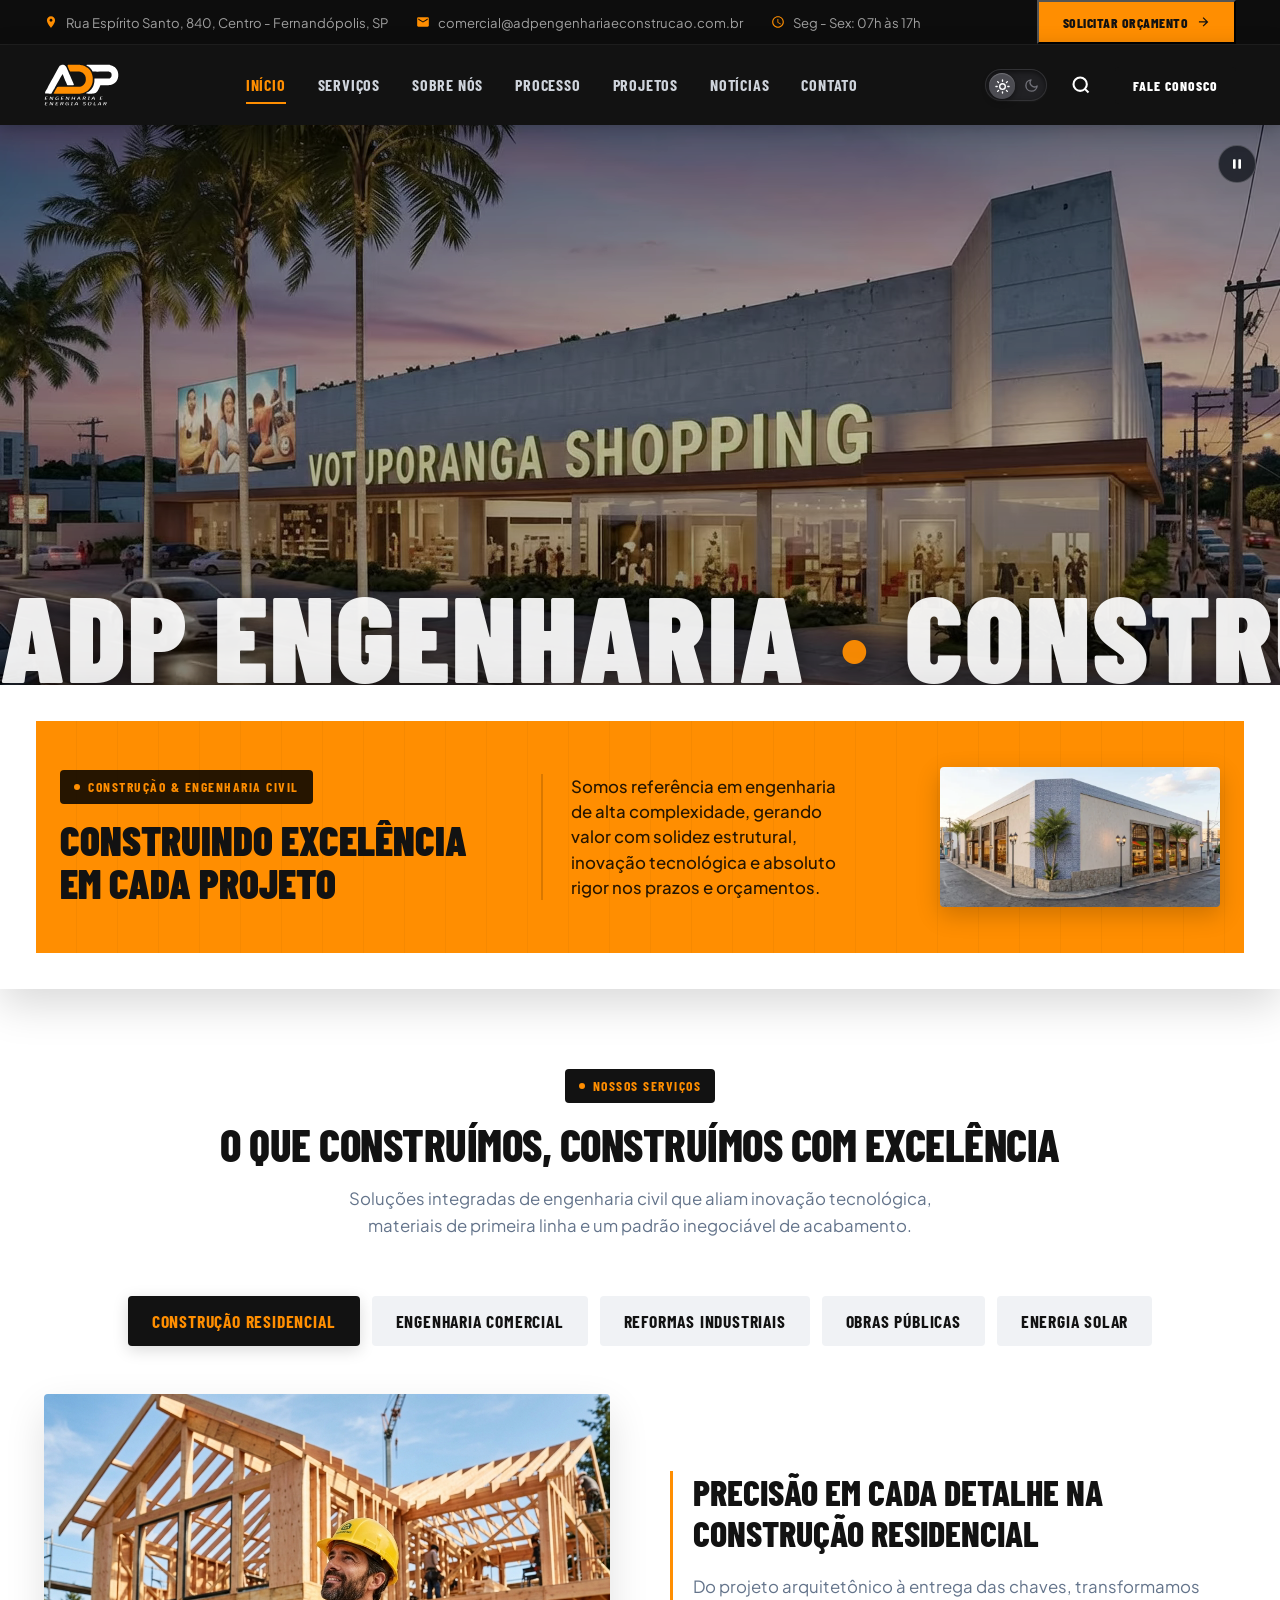
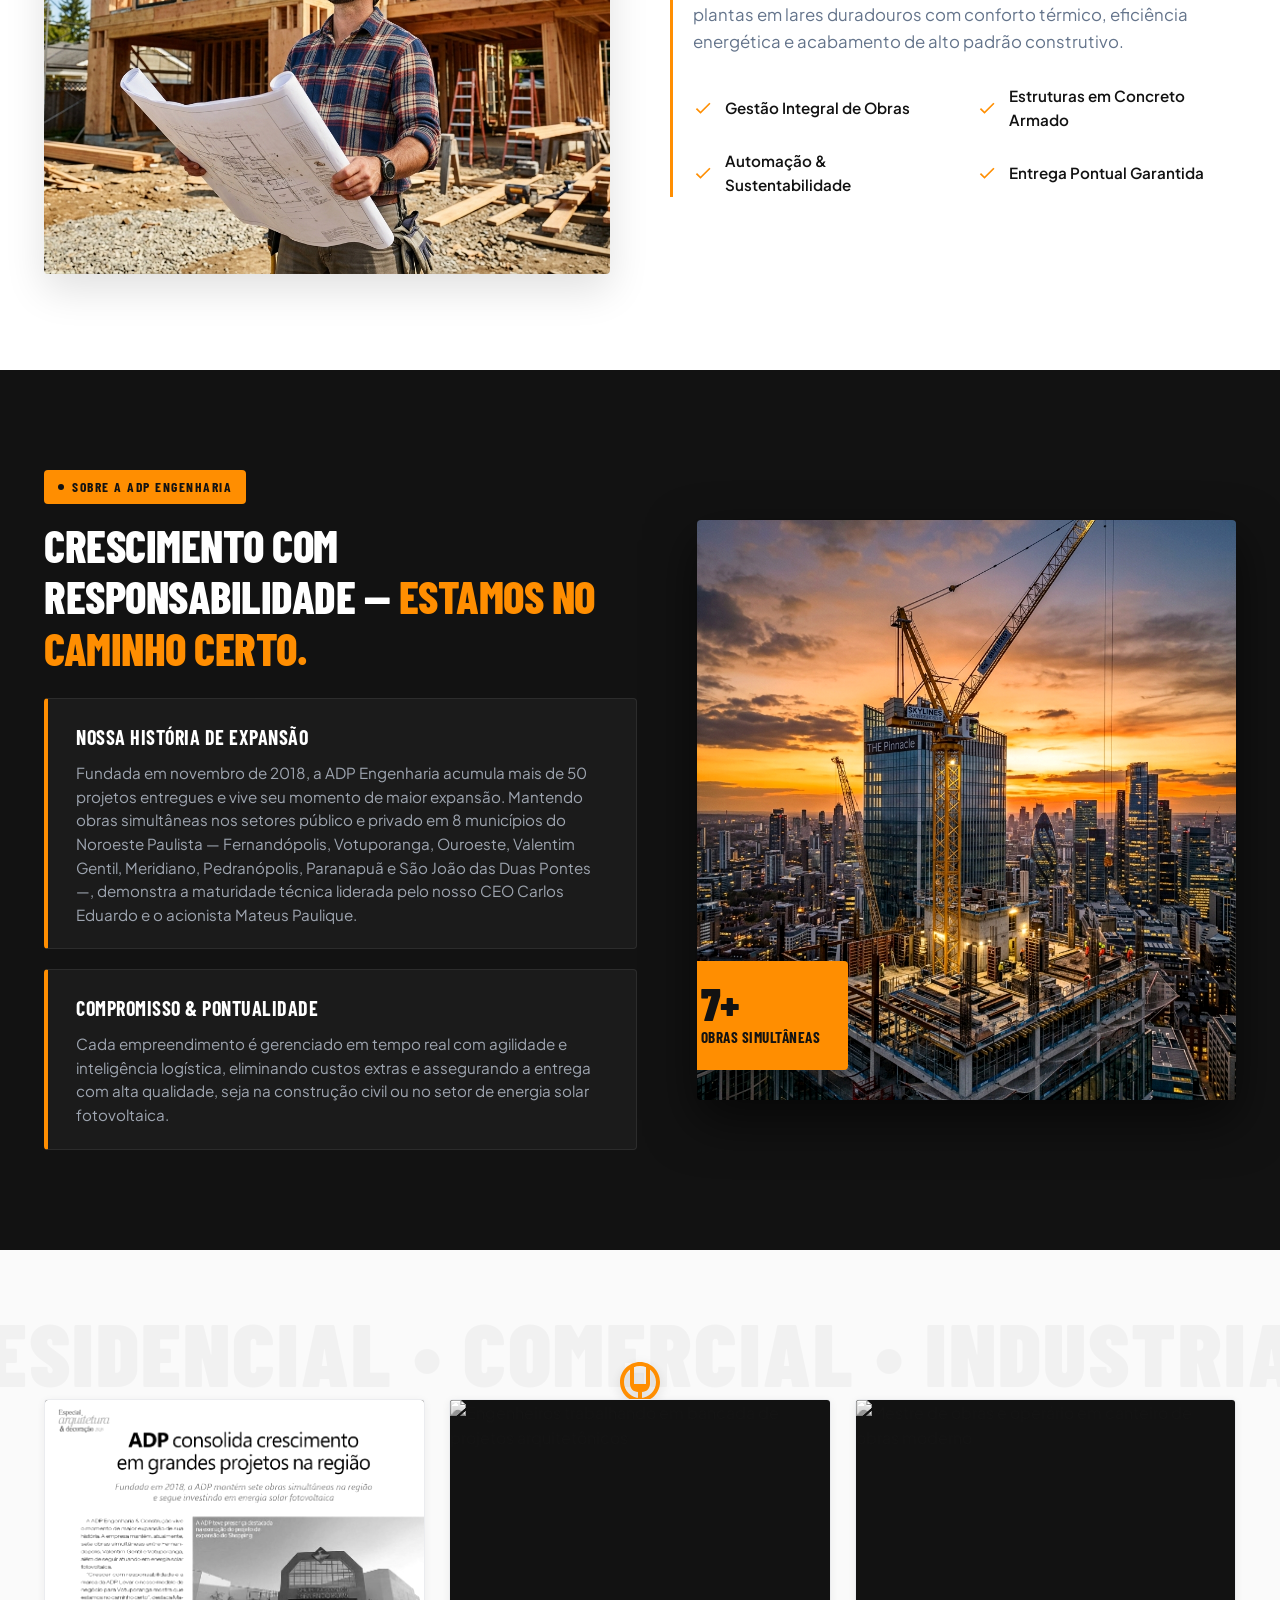
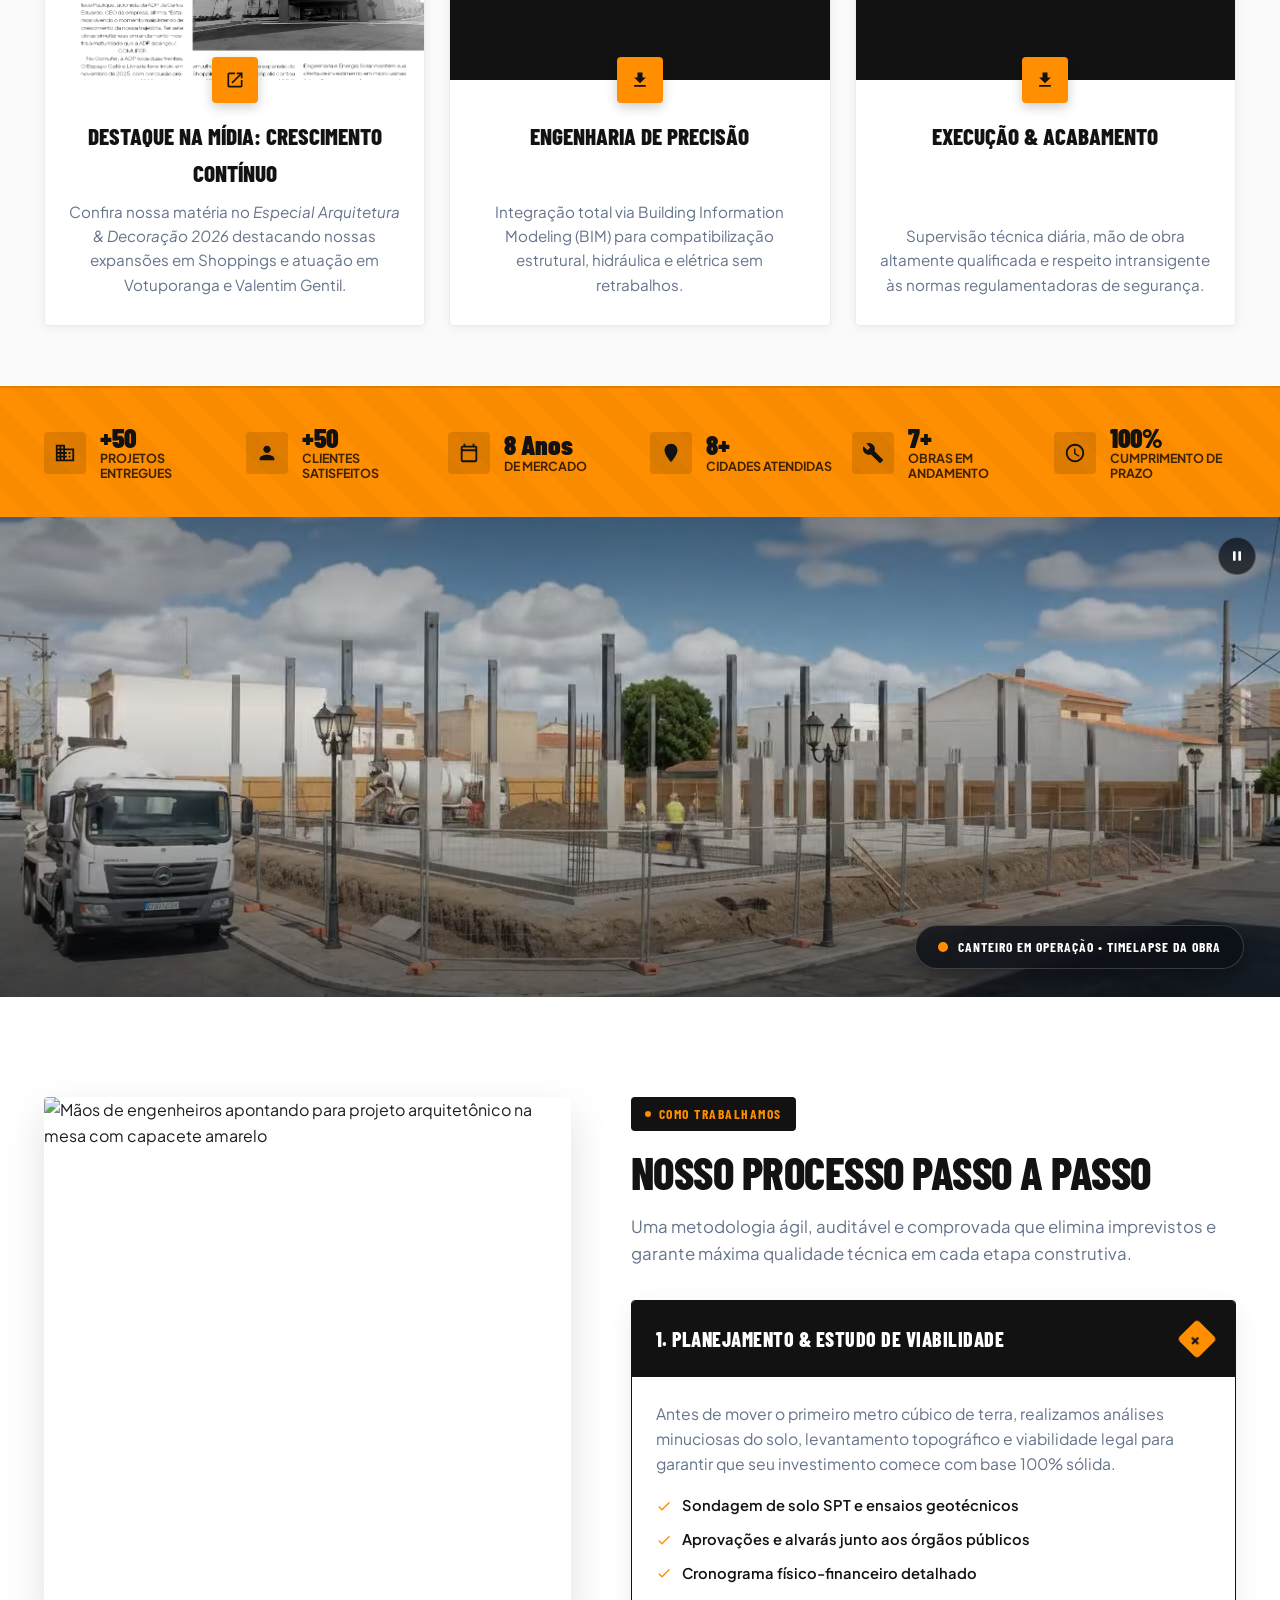
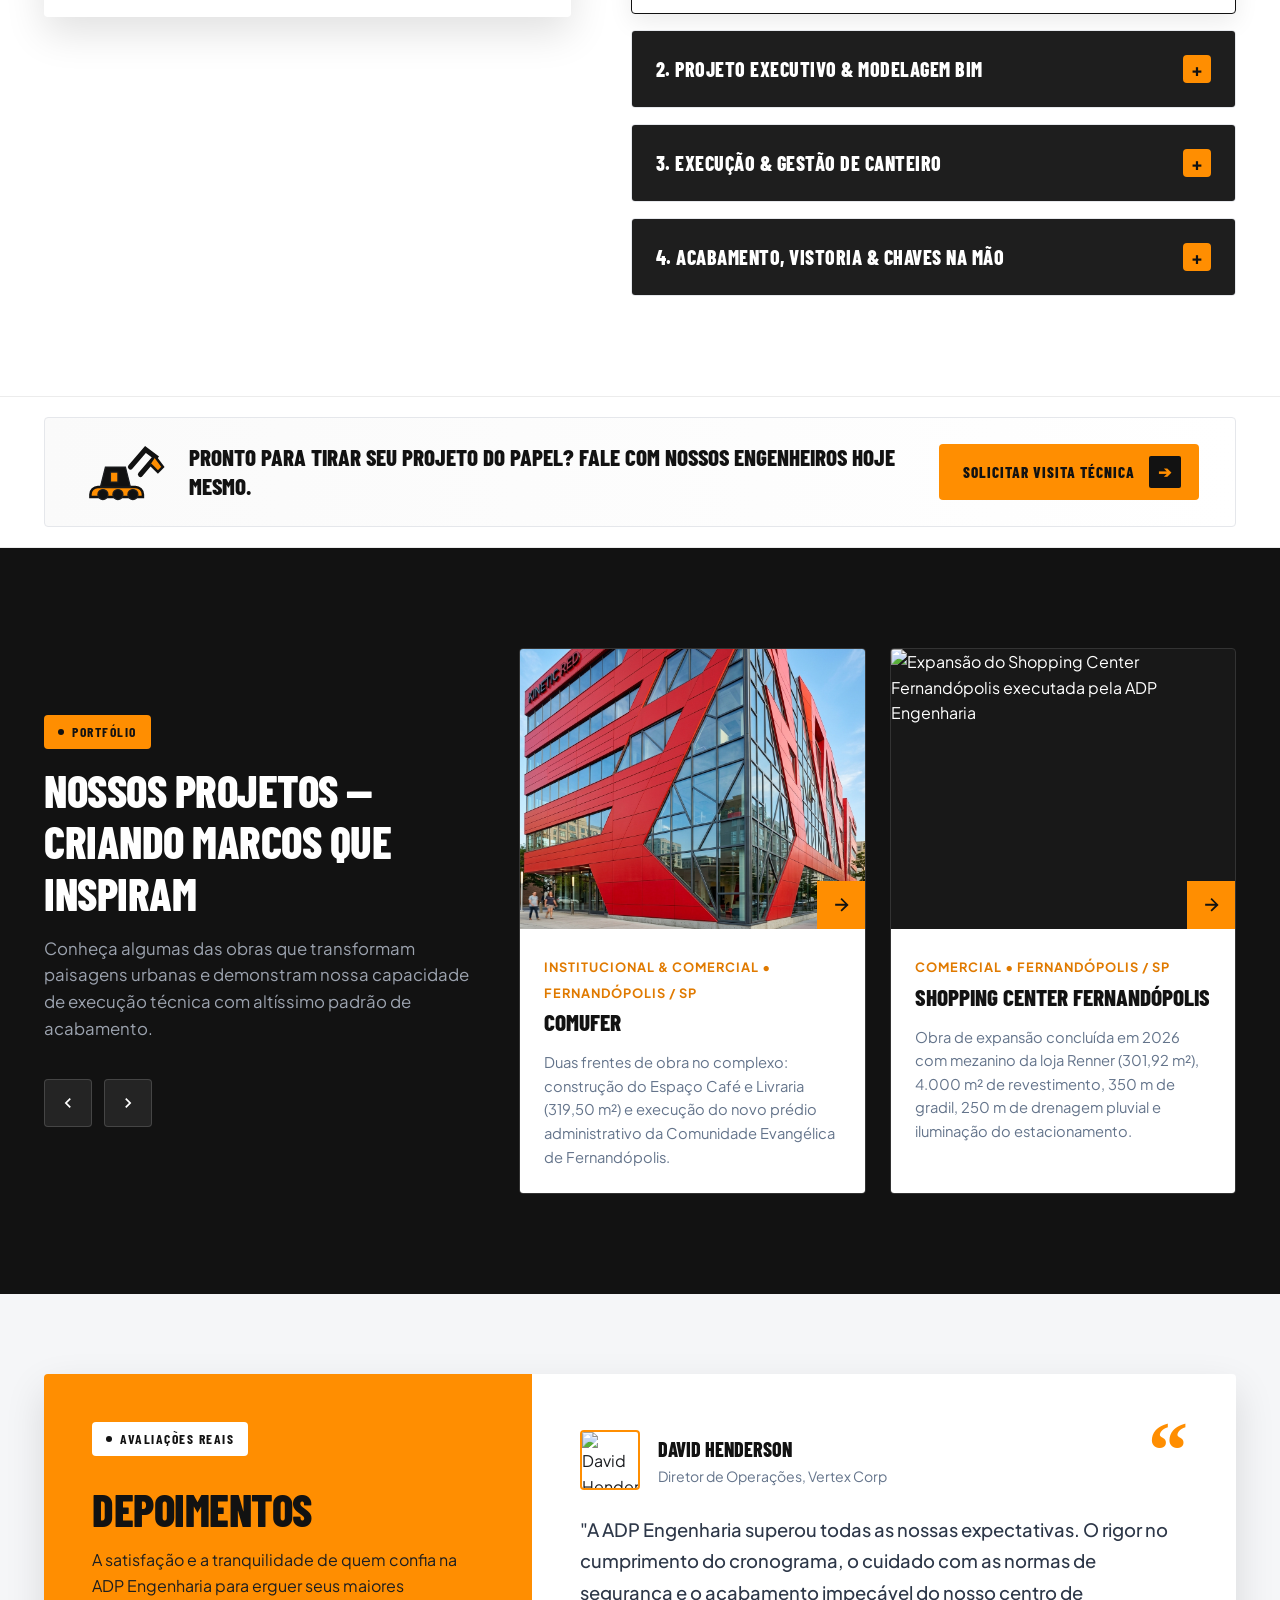
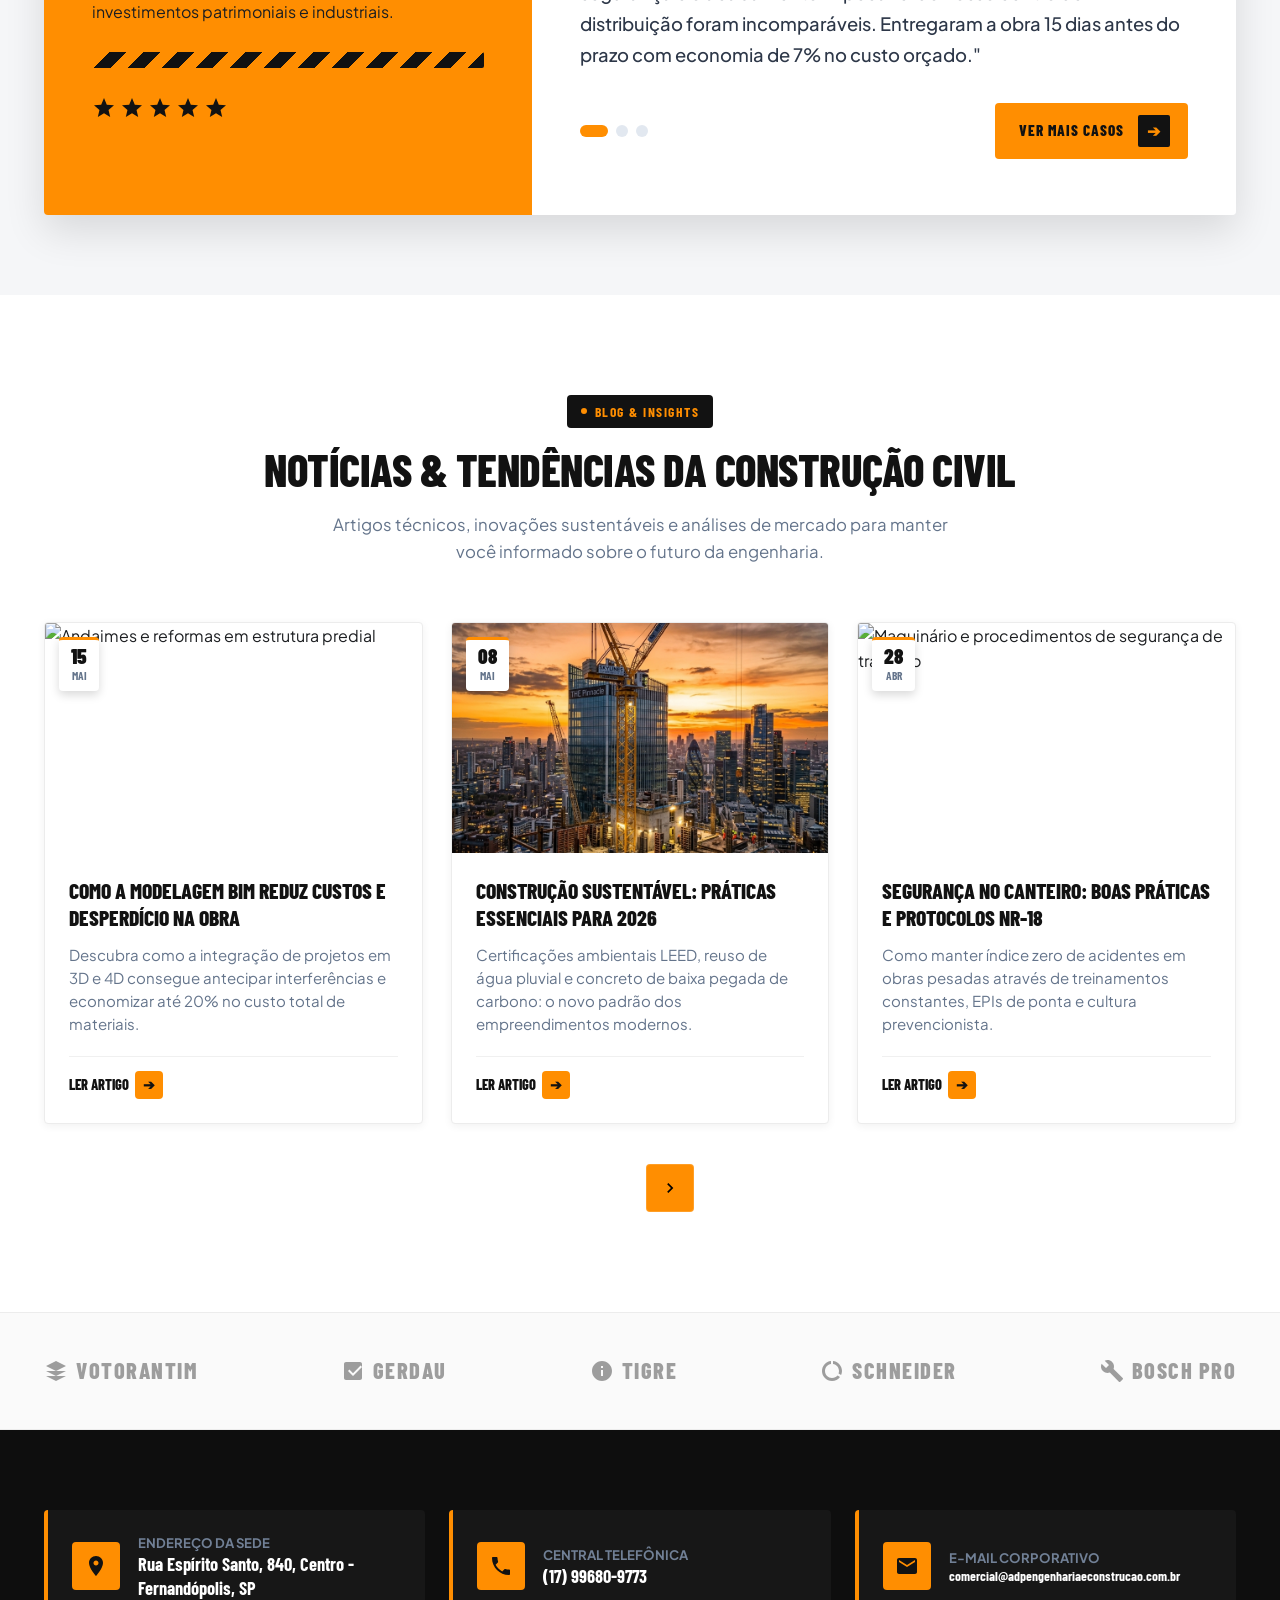
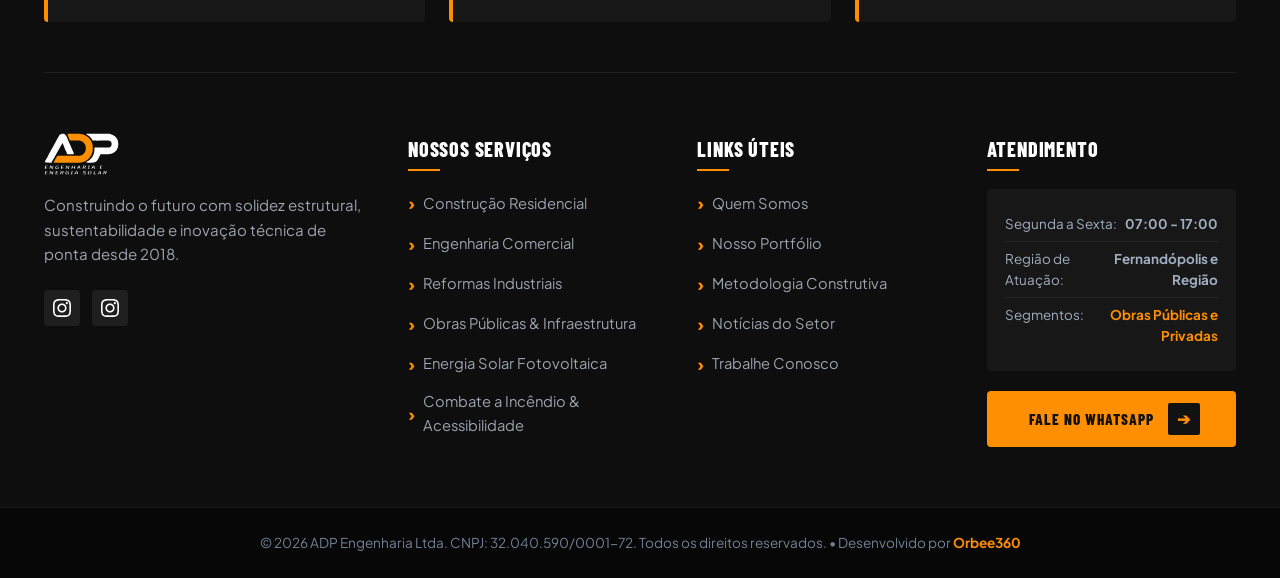
==== commit 7184e69d: "atualização de destaque" ====
--- a/index.html
+++ b/index.html
@@ -31,7 +31,7 @@
   <link href="https://fonts.googleapis.com/css2?family=Barlow+Condensed:ital,wght@0,600;0,700;0,800;0,900;1,700&family=Plus+Jakarta+Sans:wght@400;500;600;700;800&display=swap" rel="stylesheet">
   
   <!-- Estilos Customizados -->
-  <link rel="stylesheet" href="css/styles.css?v=2.9">
+  <link rel="stylesheet" href="css/styles.css?v=2.10">
   
   <!-- Favicon SVG -->
   <link rel="icon" type="image/svg+xml" href="assets/img/favicon_adp.svg">
@@ -838,54 +838,57 @@
 
           <div class="projects-carousel-container">
             <div class="projects-track" id="projectsTrack">
-              <!-- Projeto 1 (Fachada vermelha moderna igual à referência) -->
+              <!-- Projeto 1: Comufer -->
               <div class="project-card">
                 <div class="project-card-image-box">
                   <img class="project-card-img" 
                        src="assets/red_building.jpg" 
-                       alt="Edifício Corporativo Vanguard com fachada arquitetônica geométrica vermelha">
+                       alt="Obra Comufer — Espaço Café e Prédio Administrativo em Fernandópolis/SP"
+                       loading="lazy">
                   <div class="project-badge-action">
                     <svg width="20" height="20" viewBox="0 0 24 24" fill="currentColor"><path d="M5 13h11.86l-5.43 5.43 1.42 1.42L21.14 12l-8.29-8.29-1.42 1.42 5.43 5.43H5v2.44z"/></svg>
                   </div>
                 </div>
                 <div class="project-card-details">
-                  <span class="project-category">Comercial • São Paulo / SP</span>
-                  <h3 class="project-card-title">Edifício Corporativo Vanguard</h3>
-                  <p class="project-card-desc">Torre corporativa de 22 pavimentos com lajes corporativas integradas e certificação ambiental LEED Gold.</p>
-                </div>
-              </div>
-
-              <!-- Projeto 2 -->
+                  <span class="project-category">Institucional & Comercial • Fernandópolis / SP</span>
+                  <h3 class="project-card-title">Comufer</h3>
+                  <p class="project-card-desc">Duas frentes de obra no complexo: construção do Espaço Café e Livraria (319,50 m²) e execução do novo prédio administrativo da Comunidade Evangélica de Fernandópolis.</p>
+                </div>
+              </div>
+
+              <!-- Projeto 2: Shopping Center Fernandópolis -->
               <div class="project-card">
                 <div class="project-card-image-box">
                   <img class="project-card-img" 
                        src="https://images.unsplash.com/photo-1512917774080-9991f1c4c750?w=600&auto=format&fit=crop&q=80" 
-                       alt="Residencial Jardins Park com acabamento contemporâneo e áreas verdes">
+                       alt="Expansão do Shopping Center Fernandópolis executada pela ADP Engenharia"
+                       loading="lazy">
                   <div class="project-badge-action">
                     <svg width="20" height="20" viewBox="0 0 24 24" fill="currentColor"><path d="M5 13h11.86l-5.43 5.43 1.42 1.42L21.14 12l-8.29-8.29-1.42 1.42 5.43 5.43H5v2.44z"/></svg>
                   </div>
                 </div>
                 <div class="project-card-details">
-                  <span class="project-category">Residencial • Curitiba / PR</span>
-                  <h3 class="project-card-title">Residencial Alameda dos Ipês</h3>
-                  <p class="project-card-desc">Condomínio residencial horizontal sustentável com energia solar em 100% das áreas comuns.</p>
-                </div>
-              </div>
-
-              <!-- Projeto 3 -->
+                  <span class="project-category">Comercial • Fernandópolis / SP</span>
+                  <h3 class="project-card-title">Shopping Center Fernandópolis</h3>
+                  <p class="project-card-desc">Obra de expansão concluída em 2026 com mezanino da loja Renner (301,92 m²), 4.000 m² de revestimento, 350 m de gradil, 250 m de drenagem pluvial e iluminação do estacionamento.</p>
+                </div>
+              </div>
+
+              <!-- Projeto 3: Usina Arakaki (Alcoeste) -->
               <div class="project-card">
                 <div class="project-card-image-box">
                   <img class="project-card-img" 
                        src="https://images.unsplash.com/photo-1586528116311-ad8dd3c8310d?w=600&auto=format&fit=crop&q=80" 
-                       alt="Centro Logístico e Industrial Metropolitano">
+                       alt="Obras civis e adequações industriais na Usina Arakaki / Alcoeste em Fernandópolis/SP"
+                       loading="lazy">
                   <div class="project-badge-action">
                     <svg width="20" height="20" viewBox="0 0 24 24" fill="currentColor"><path d="M5 13h11.86l-5.43 5.43 1.42 1.42L21.14 12l-8.29-8.29-1.42 1.42 5.43 5.43H5v2.44z"/></svg>
                   </div>
                 </div>
                 <div class="project-card-details">
-                  <span class="project-category">Industrial • Campinas / SP</span>
-                  <h3 class="project-card-title">Complexo Logístico Delta</h3>
-                  <p class="project-card-desc">Área de 65.000 m² construída com piso nivelado a laser de 8 toneladas por m² e 40 docas automatizadas.</p>
+                  <span class="project-category">Industrial • Fernandópolis / SP</span>
+                  <h3 class="project-card-title">Usina Arakaki (Alcoeste)</h3>
+                  <p class="project-card-desc">Execução de obras civis de ampliação, adequações técnicas e melhorias contínuas na infraestrutura industrial da Usina Arakaki / Alcoeste em Fernandópolis.</p>
                 </div>
               </div>
             </div>
--- a/css/styles.css
+++ b/css/styles.css
@@ -1791,6 +1791,7 @@
   padding: 24px;
   background-color: var(--color-white);
   color: var(--color-dark);
+  flex: 1;
 }
 
 .project-category {
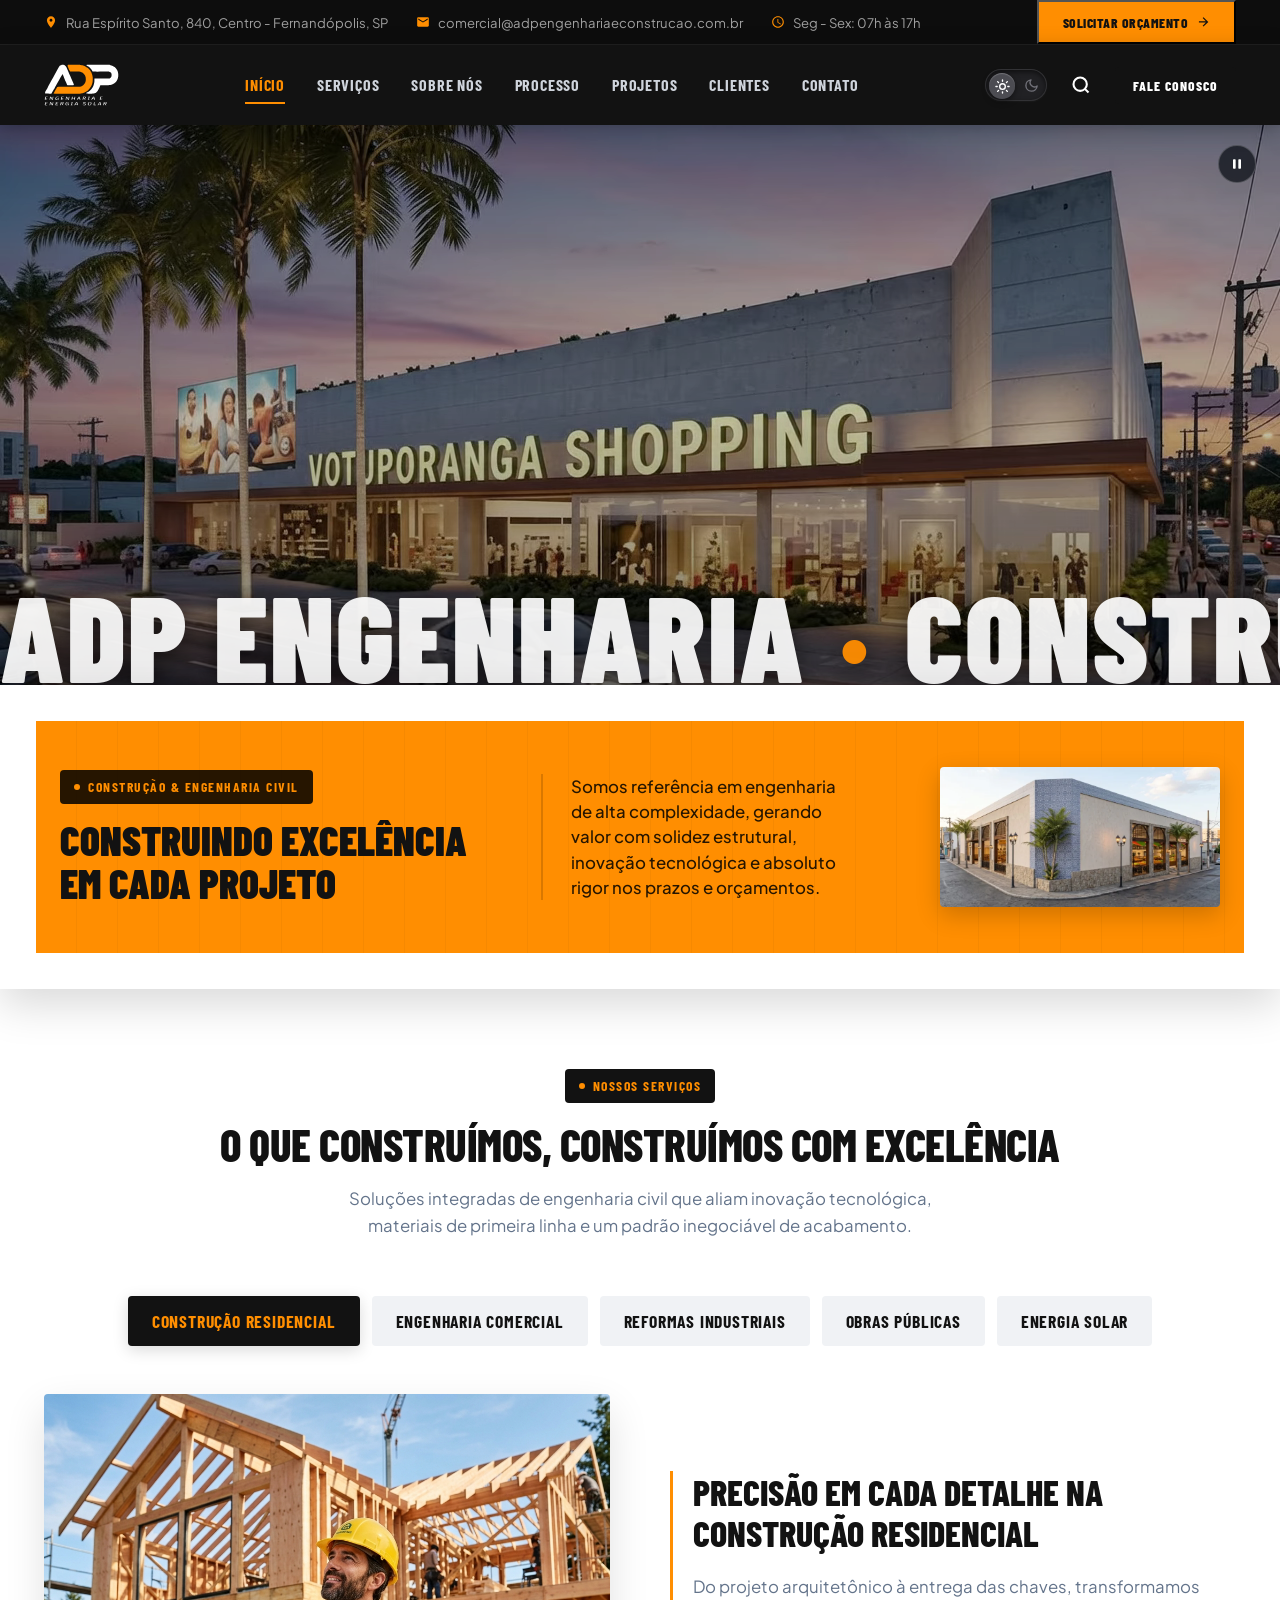
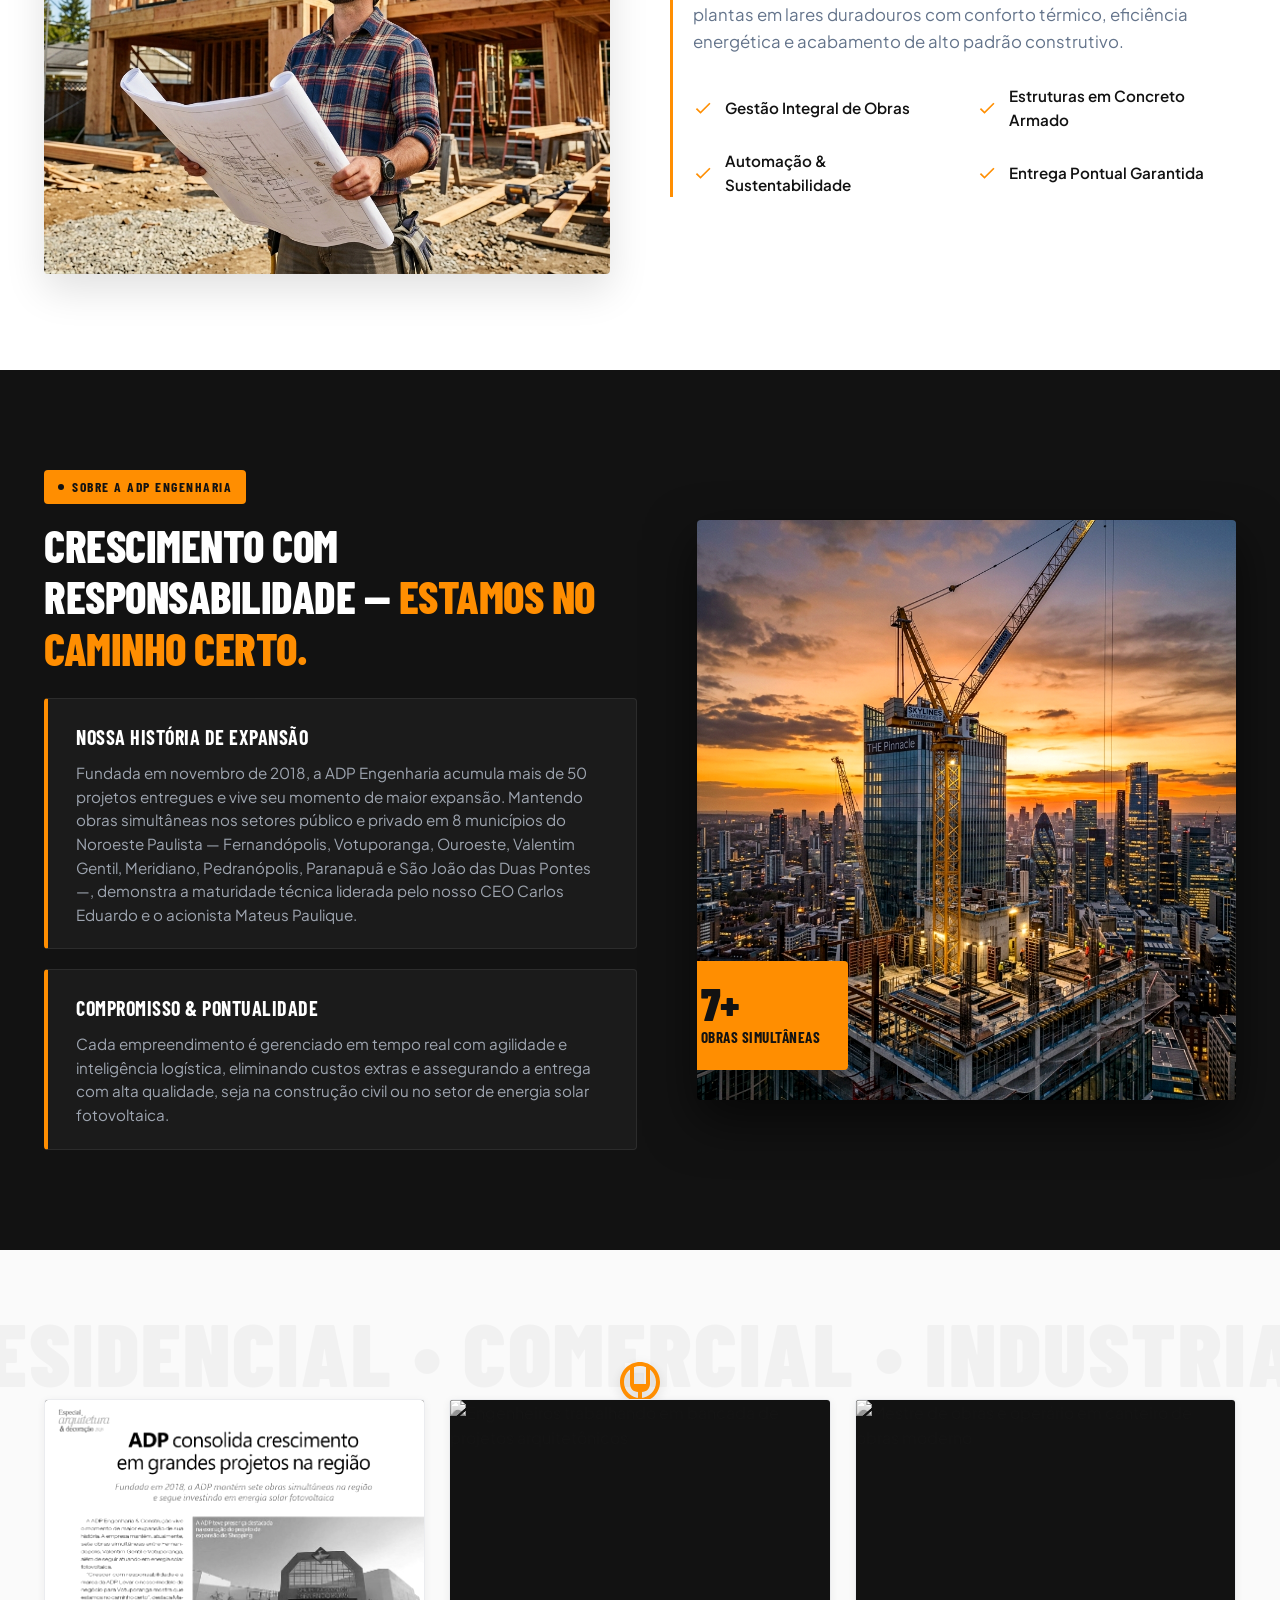
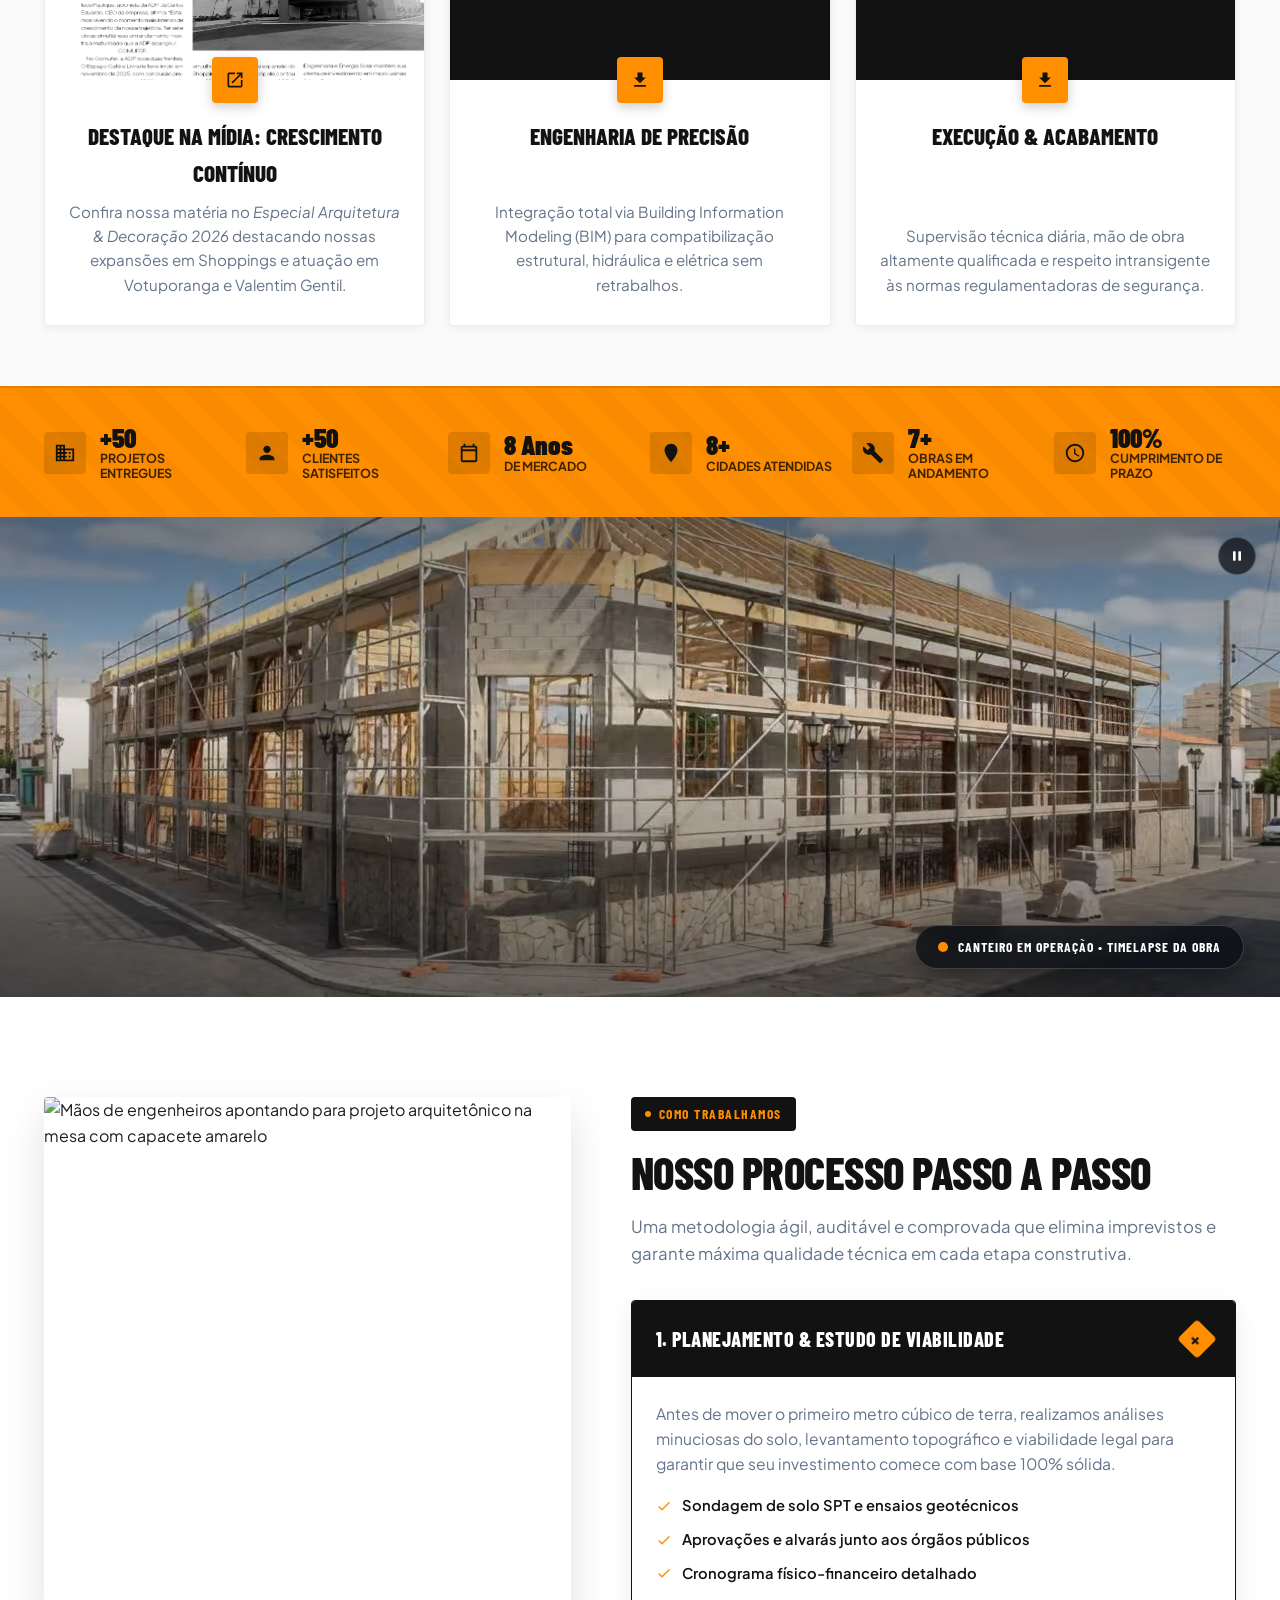
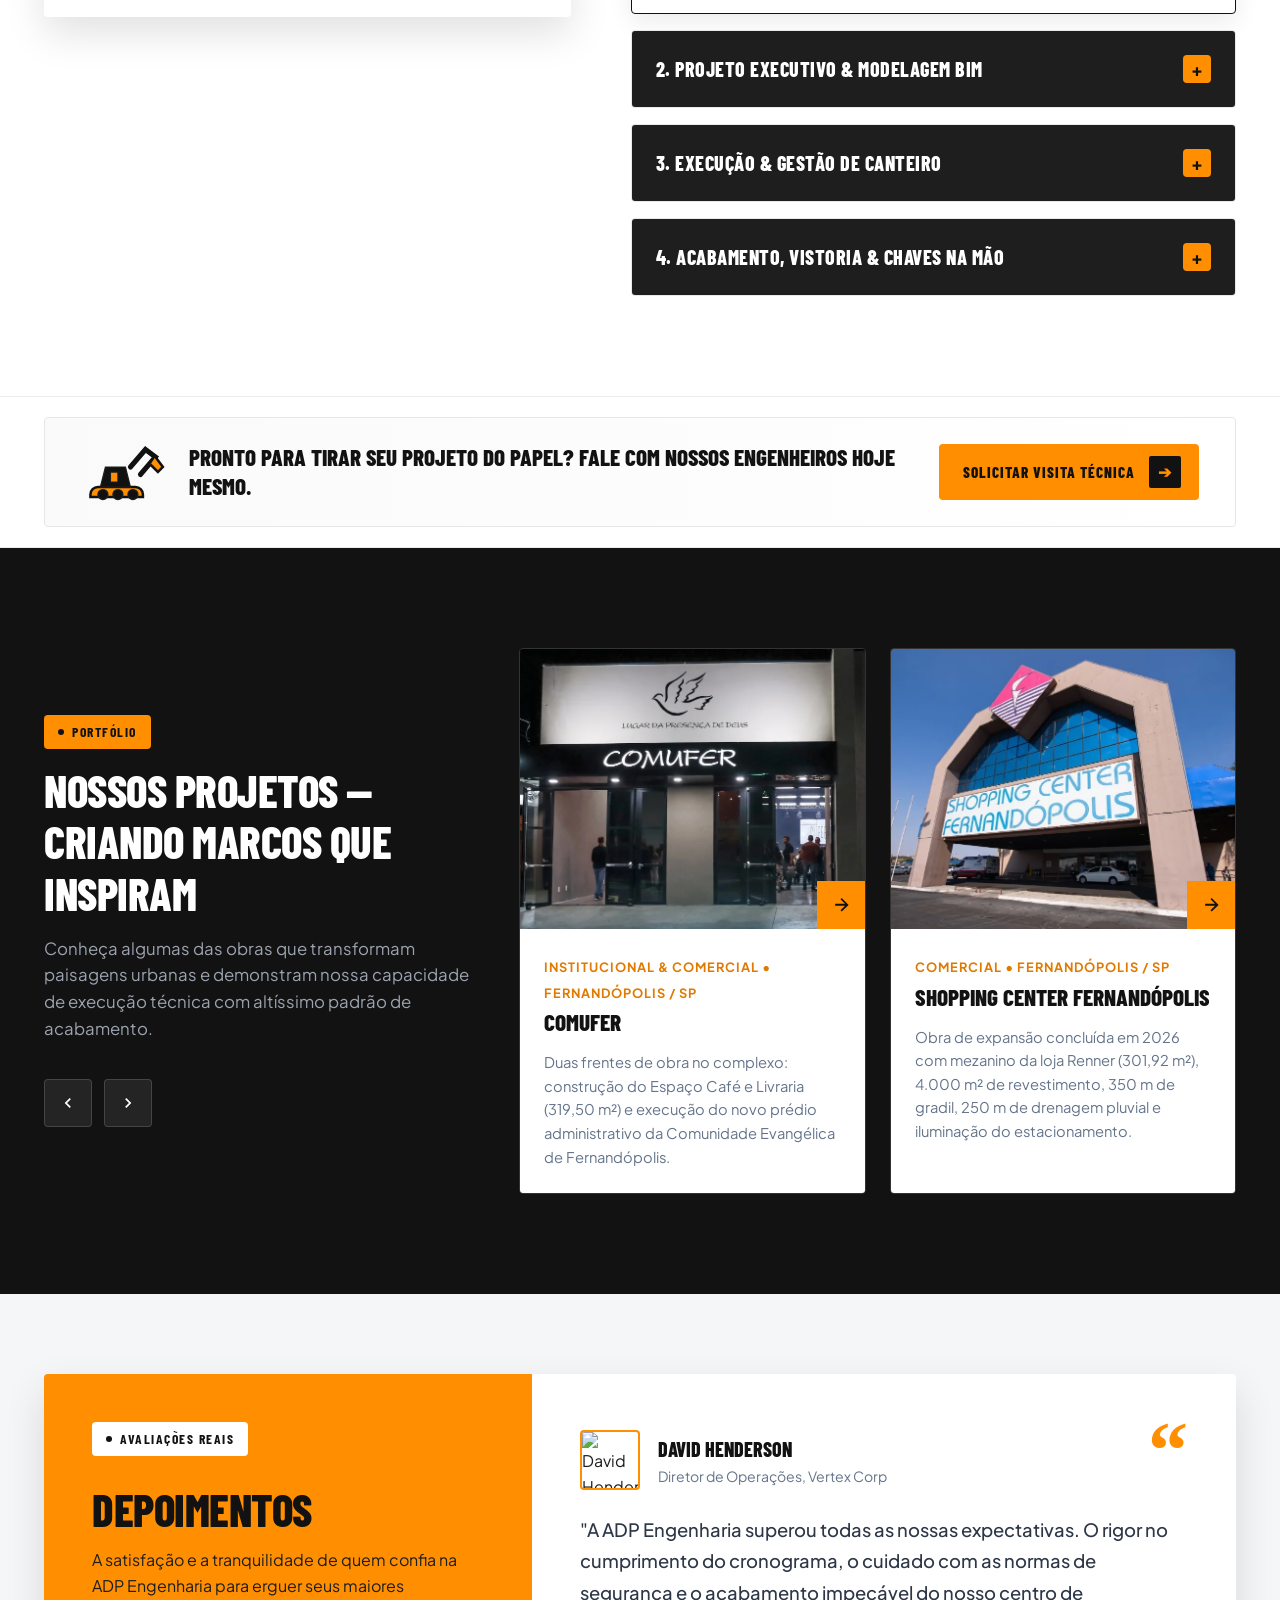
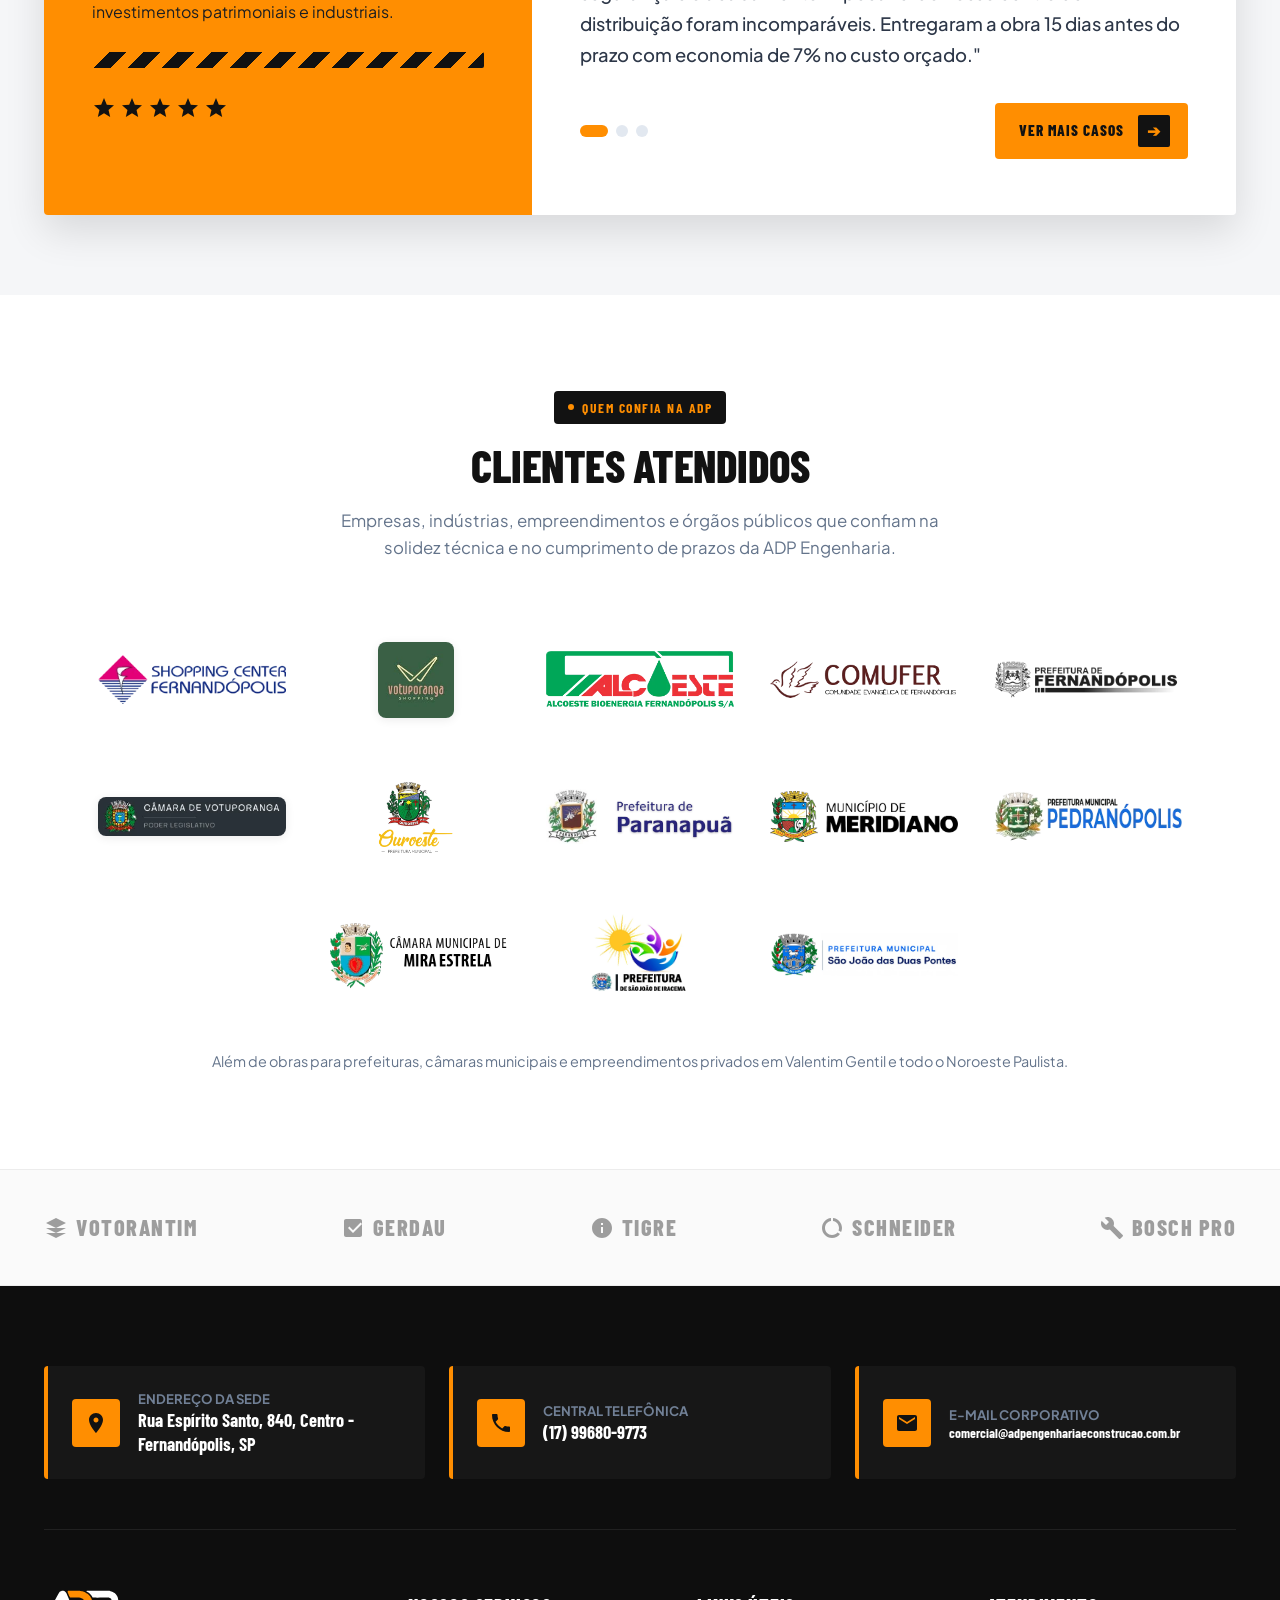
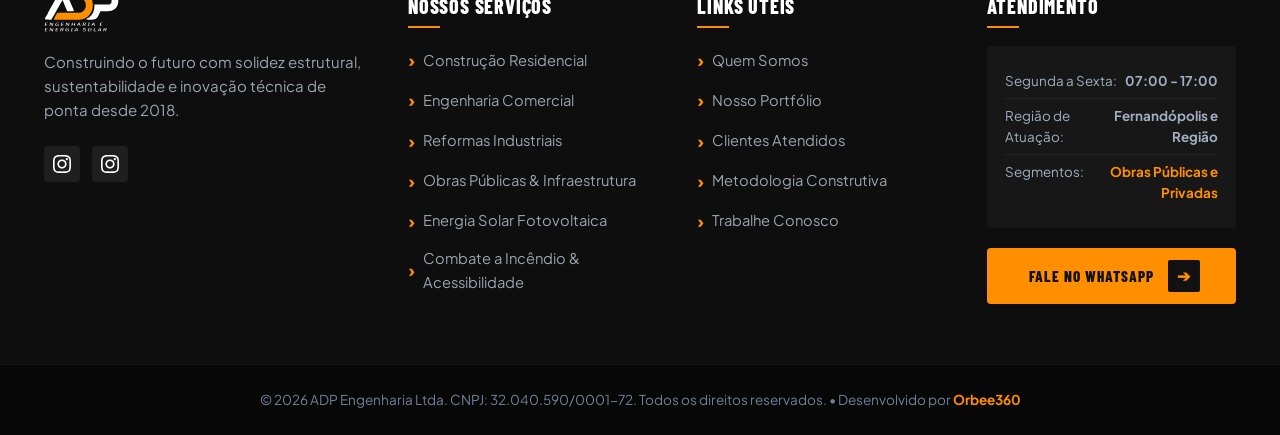
==== commit c5310572: "atualização de clientes" ====
--- a/index.html
+++ b/index.html
@@ -31,7 +31,7 @@
   <link href="https://fonts.googleapis.com/css2?family=Barlow+Condensed:ital,wght@0,600;0,700;0,800;0,900;1,700&family=Plus+Jakarta+Sans:wght@400;500;600;700;800&display=swap" rel="stylesheet">
   
   <!-- Estilos Customizados -->
-  <link rel="stylesheet" href="css/styles.css?v=2.10">
+  <link rel="stylesheet" href="css/styles.css?v=2.13">
   
   <!-- Favicon SVG -->
   <link rel="icon" type="image/svg+xml" href="assets/img/favicon_adp.svg">
@@ -94,7 +94,7 @@
         <a href="#sobre" class="nav-link">Sobre Nós</a>
         <a href="#processo" class="nav-link">Processo</a>
         <a href="#projetos" class="nav-link">Projetos</a>
-        <a href="#blog" class="nav-link">Notícias</a>
+        <a href="#clientes" class="nav-link">Clientes</a>
         <a href="#contato" class="nav-link">Contato</a>
       </nav>
 
@@ -841,10 +841,13 @@
               <!-- Projeto 1: Comufer -->
               <div class="project-card">
                 <div class="project-card-image-box">
-                  <img class="project-card-img" 
-                       src="assets/red_building.jpg" 
-                       alt="Obra Comufer — Espaço Café e Prédio Administrativo em Fernandópolis/SP"
-                       loading="lazy">
+                  <img class="project-card-img"
+                       src="assets/img/projeto-comufer.webp"
+                       alt="Fachada da obra Comufer — Espaço Café e Prédio Administrativo em Fernandópolis/SP"
+                       width="1024"
+                       height="571"
+                       loading="lazy"
+                       decoding="async">
                   <div class="project-badge-action">
                     <svg width="20" height="20" viewBox="0 0 24 24" fill="currentColor"><path d="M5 13h11.86l-5.43 5.43 1.42 1.42L21.14 12l-8.29-8.29-1.42 1.42 5.43 5.43H5v2.44z"/></svg>
                   </div>
@@ -859,10 +862,13 @@
               <!-- Projeto 2: Shopping Center Fernandópolis -->
               <div class="project-card">
                 <div class="project-card-image-box">
-                  <img class="project-card-img" 
-                       src="https://images.unsplash.com/photo-1512917774080-9991f1c4c750?w=600&auto=format&fit=crop&q=80" 
-                       alt="Expansão do Shopping Center Fernandópolis executada pela ADP Engenharia"
-                       loading="lazy">
+                  <img class="project-card-img"
+                       src="assets/img/projeto-shopping-fernandopolis.webp"
+                       alt="Fachada do Shopping Center Fernandópolis — obra de expansão executada pela ADP Engenharia"
+                       width="1024"
+                       height="571"
+                       loading="lazy"
+                       decoding="async">
                   <div class="project-badge-action">
                     <svg width="20" height="20" viewBox="0 0 24 24" fill="currentColor"><path d="M5 13h11.86l-5.43 5.43 1.42 1.42L21.14 12l-8.29-8.29-1.42 1.42 5.43 5.43H5v2.44z"/></svg>
                   </div>
@@ -877,10 +883,13 @@
               <!-- Projeto 3: Usina Arakaki (Alcoeste) -->
               <div class="project-card">
                 <div class="project-card-image-box">
-                  <img class="project-card-img" 
-                       src="https://images.unsplash.com/photo-1586528116311-ad8dd3c8310d?w=600&auto=format&fit=crop&q=80" 
-                       alt="Obras civis e adequações industriais na Usina Arakaki / Alcoeste em Fernandópolis/SP"
-                       loading="lazy">
+                  <img class="project-card-img"
+                       src="assets/img/projeto-usina-arakaki.webp"
+                       alt="Vista aérea da Usina Arakaki / Alcoeste em Fernandópolis/SP — obras civis e adequações industriais pela ADP Engenharia"
+                       width="1024"
+                       height="571"
+                       loading="lazy"
+                       decoding="async">
                   <div class="project-badge-action">
                     <svg width="20" height="20" viewBox="0 0 24 24" fill="currentColor"><path d="M5 13h11.86l-5.43 5.43 1.42 1.42L21.14 12l-8.29-8.29-1.42 1.42 5.43 5.43H5v2.44z"/></svg>
                   </div>
@@ -964,101 +973,162 @@
     </section>
 
     <!-- ========================================================================
-         13. SEÇÃO "NOTÍCIAS & ARTIGOS" (BLOG)
+         13B. CLIENTES ATENDIDOS (LOGOS OFICIAIS)
          ======================================================================== -->
-    <section class="blog-section" id="blog">
+    <section class="clients-section" id="clientes">
       <div class="container">
         <div class="section-header-center">
-          <span class="section-badge">Blog & Insights</span>
-          <h2 class="section-title">Notícias & Tendências da Construção Civil</h2>
-          <p class="section-desc">Artigos técnicos, inovações sustentáveis e análises de mercado para manter você informado sobre o futuro da engenharia.</p>
-        </div>
-
-        <div class="blog-grid">
-          <!-- Post 1 -->
-          <article class="blog-card">
-            <div class="blog-image-wrapper">
-              <img class="blog-img" 
-                   src="https://images.unsplash.com/photo-1504307651254-35680f356dfd?w=600&auto=format&fit=crop&q=80" 
-                   alt="Andaimes e reformas em estrutura predial">
-              <div class="blog-date-badge">
-                <div class="blog-date-day">15</div>
-                <div class="blog-date-month">Mai</div>
-              </div>
-            </div>
-            <div class="blog-card-body">
-              <div>
-                <h3 class="blog-card-title">Como a Modelagem BIM Reduz Custos e Desperdício na Obra</h3>
-                <p class="blog-card-excerpt">Descubra como a integração de projetos em 3D e 4D consegue antecipar interferências e economizar até 20% no custo total de materiais.</p>
-              </div>
-              <div class="blog-link-row">
-                <a href="#blog" class="blog-read-more">
-                  <span>Ler Artigo</span>
-                  <div class="blog-arrow-badge">➔</div>
-                </a>
-              </div>
-            </div>
-          </article>
-
-          <!-- Post 2 -->
-          <article class="blog-card">
-            <div class="blog-image-wrapper">
-              <img class="blog-img" 
-                   src="assets/sunset_cranes.jpg" 
-                   alt="Engenheiro inspecionando obra sustentável">
-              <div class="blog-date-badge">
-                <div class="blog-date-day">08</div>
-                <div class="blog-date-month">Mai</div>
-              </div>
-            </div>
-            <div class="blog-card-body">
-              <div>
-                <h3 class="blog-card-title">Construção Sustentável: Práticas Essenciais para 2026</h3>
-                <p class="blog-card-excerpt">Certificações ambientais LEED, reuso de água pluvial e concreto de baixa pegada de carbono: o novo padrão dos empreendimentos modernos.</p>
-              </div>
-              <div class="blog-link-row">
-                <a href="#blog" class="blog-read-more">
-                  <span>Ler Artigo</span>
-                  <div class="blog-arrow-badge">➔</div>
-                </a>
-              </div>
-            </div>
-          </article>
-
-          <!-- Post 3 -->
-          <article class="blog-card">
-            <div class="blog-image-wrapper">
-              <img class="blog-img" 
-                   src="https://images.unsplash.com/photo-1581094288338-2314dddb7ece?w=600&auto=format&fit=crop&q=80" 
-                   alt="Maquinário e procedimentos de segurança de trabalho">
-              <div class="blog-date-badge">
-                <div class="blog-date-day">28</div>
-                <div class="blog-date-month">Abr</div>
-              </div>
-            </div>
-            <div class="blog-card-body">
-              <div>
-                <h3 class="blog-card-title">Segurança no Canteiro: Boas Práticas e Protocolos NR-18</h3>
-                <p class="blog-card-excerpt">Como manter índice zero de acidentes em obras pesadas através de treinamentos constantes, EPIs de ponta e cultura prevencionista.</p>
-              </div>
-              <div class="blog-link-row">
-                <a href="#blog" class="blog-read-more">
-                  <span>Ler Artigo</span>
-                  <div class="blog-arrow-badge">➔</div>
-                </a>
-              </div>
-            </div>
-          </article>
-        </div>
-
-        <div class="blog-pagination-center">
-          <button class="nav-arrow-btn" aria-label="Página Anterior">
-            <svg width="20" height="20" viewBox="0 0 24 24" fill="currentColor"><path d="M15.41 16.59L10.83 12l4.58-4.59L14 6l-6 6 6 6 1.41-1.41z"/></svg>
-          </button>
-          <button class="nav-arrow-btn" style="background-color: var(--color-primary); color: #000;" aria-label="Próxima Página">
-            <svg width="20" height="20" viewBox="0 0 24 24" fill="currentColor"><path d="M8.59 16.59L13.17 12 8.59 7.41 10 6l6 6-6 6-1.41-1.41z"/></svg>
-          </button>
-        </div>
+          <span class="section-badge">Quem Confia na ADP</span>
+          <h2 class="section-title">Clientes Atendidos</h2>
+          <p class="section-desc">Empresas, indústrias, empreendimentos e órgãos públicos que confiam na solidez técnica e no cumprimento de prazos da ADP Engenharia.</p>
+        </div>
+
+        <ul class="clients-grid">
+          <li class="client-logo-item" data-client="shopping-fernandopolis">
+            <img src="assets/img/clientes/shopping-fernandopolis.webp"
+                 alt="Shopping Center Fernandópolis"
+                 title="Shopping Center Fernandópolis"
+                 class="client-logo-img"
+                 width="250"
+                 height="66"
+                 loading="lazy"
+                 decoding="async">
+          </li>
+
+          <li class="client-logo-item" data-client="votuporanga-shopping">
+            <img src="assets/img/clientes/votuporanga-shopping.webp"
+                 alt="Votuporanga Shopping"
+                 title="Votuporanga Shopping"
+                 class="client-logo-img client-logo-img--badge"
+                 width="150"
+                 height="150"
+                 loading="lazy"
+                 decoding="async">
+          </li>
+
+          <li class="client-logo-item" data-client="alcoeste">
+            <img src="assets/img/clientes/alcoeste.webp"
+                 alt="Alcoeste Bioenergia / Usina Arakaki"
+                 title="Alcoeste Bioenergia / Usina Arakaki"
+                 class="client-logo-img"
+                 width="350"
+                 height="107"
+                 loading="lazy"
+                 decoding="async">
+          </li>
+
+          <li class="client-logo-item" data-client="comufer">
+            <img src="assets/img/clientes/comufer.webp"
+                 alt="Comufer — Comunidade Evangélica de Fernandópolis"
+                 title="Comufer — Comunidade Evangélica de Fernandópolis"
+                 class="client-logo-img"
+                 width="309"
+                 height="60"
+                 loading="lazy"
+                 decoding="async">
+          </li>
+
+          <li class="client-logo-item" data-client="prefeitura-fernandopolis">
+            <img src="assets/img/clientes/prefeitura-fernandopolis.webp"
+                 alt="Prefeitura Municipal de Fernandópolis"
+                 title="Prefeitura Municipal de Fernandópolis"
+                 class="client-logo-img client-logo-img--dark-ink"
+                 width="1024"
+                 height="204"
+                 loading="lazy"
+                 decoding="async">
+          </li>
+
+          <li class="client-logo-item" data-client="camara-votuporanga">
+            <img src="assets/img/clientes/camara-votuporanga.webp"
+                 alt="Câmara Municipal de Votuporanga"
+                 title="Câmara Municipal de Votuporanga"
+                 class="client-logo-img client-logo-img--badge"
+                 width="289"
+                 height="59"
+                 loading="lazy"
+                 decoding="async">
+          </li>
+
+          <li class="client-logo-item" data-client="prefeitura-ouroeste">
+            <img src="assets/img/clientes/prefeitura-ouroeste.webp"
+                 alt="Prefeitura Municipal de Ouroeste"
+                 title="Prefeitura Municipal de Ouroeste"
+                 class="client-logo-img client-logo-img--square"
+                 width="312"
+                 height="312"
+                 loading="lazy"
+                 decoding="async">
+          </li>
+
+          <li class="client-logo-item" data-client="prefeitura-paranapua">
+            <img src="assets/img/clientes/prefeitura-paranapua.webp"
+                 alt="Prefeitura Municipal de Paranapuã"
+                 title="Prefeitura Municipal de Paranapuã"
+                 class="client-logo-img"
+                 width="284"
+                 height="84"
+                 loading="lazy"
+                 decoding="async">
+          </li>
+
+          <li class="client-logo-item" data-client="prefeitura-meridiano">
+            <img src="assets/img/clientes/prefeitura-meridiano.webp"
+                 alt="Prefeitura Municipal de Meridiano"
+                 title="Prefeitura Municipal de Meridiano"
+                 class="client-logo-img"
+                 width="1024"
+                 height="279"
+                 loading="lazy"
+                 decoding="async">
+          </li>
+
+          <li class="client-logo-item" data-client="prefeitura-pedranopolis">
+            <img src="assets/img/clientes/prefeitura-pedranopolis.webp"
+                 alt="Prefeitura Municipal de Pedranópolis"
+                 title="Prefeitura Municipal de Pedranópolis"
+                 class="client-logo-img"
+                 width="259"
+                 height="70"
+                 loading="lazy"
+                 decoding="async">
+          </li>
+
+          <li class="client-logo-item" data-client="camara-mira-estrela">
+            <img src="assets/img/clientes/camara-mira-estrela.webp"
+                 alt="Câmara Municipal de Mira Estrela"
+                 title="Câmara Municipal de Mira Estrela"
+                 class="client-logo-img"
+                 width="283"
+                 height="104"
+                 loading="lazy"
+                 decoding="async">
+          </li>
+
+          <li class="client-logo-item" data-client="prefeitura-sao-joao-iracema">
+            <img src="assets/img/clientes/prefeitura-sao-joao-iracema.webp"
+                 alt="Prefeitura Municipal de São João de Iracema"
+                 title="Prefeitura Municipal de São João de Iracema"
+                 class="client-logo-img client-logo-img--square"
+                 width="479"
+                 height="400"
+                 loading="lazy"
+                 decoding="async">
+          </li>
+
+          <li class="client-logo-item" data-client="prefeitura-sao-joao-duas-pontes">
+            <img src="assets/img/clientes/prefeitura-sao-joao-duas-pontes.webp"
+                 alt="Prefeitura Municipal de São João das Duas Pontes"
+                 title="Prefeitura Municipal de São João das Duas Pontes"
+                 class="client-logo-img"
+                 width="1024"
+                 height="230"
+                 loading="lazy"
+                 decoding="async">
+          </li>
+        </ul>
+
+        <p class="clients-footnote">Além de obras para prefeituras, câmaras municipais e empreendimentos privados em Valentim Gentil e todo o Noroeste Paulista.</p>
       </div>
     </section>
 
@@ -1165,8 +1235,8 @@
           <ul class="footer-links-list">
             <li><a href="#sobre">Quem Somos</a></li>
             <li><a href="#projetos">Nosso Portfólio</a></li>
+            <li><a href="#clientes">Clientes Atendidos</a></li>
             <li><a href="#processo">Metodologia Construtiva</a></li>
-            <li><a href="#blog">Notícias do Setor</a></li>
             <li><a href="#" class="btn-open-quote-modal">Trabalhe Conosco</a></li>
           </ul>
         </div>
--- a/css/styles.css
+++ b/css/styles.css
@@ -2192,6 +2192,71 @@
 }
 
 /* --------------------------------------------------------------------------
+   16. CLIENTES ATENDIDOS (LOGOS OFICIAIS)
+   -------------------------------------------------------------------------- */
+.clients-section {
+  padding-block: 96px;
+  background-color: var(--color-white);
+}
+
+.clients-grid {
+  list-style: none;
+  margin: 0;
+  padding: 16px 0 8px;
+  display: flex;
+  flex-wrap: wrap;
+  flex-wrap: balance;
+  justify-content: center;
+  align-items: center;
+  column-gap: 28px;
+  row-gap: 44px;
+}
+
+.client-logo-item {
+  flex: 0 1 196px;
+  min-inline-size: 0;
+  display: grid;
+  place-items: center;
+  min-block-size: 92px;
+  padding: 6px 4px;
+}
+
+.client-logo-img {
+  max-inline-size: 100%;
+  max-block-size: 72px;
+  width: auto;
+  height: auto;
+  object-fit: contain;
+  display: block;
+  transition: transform 0.25s ease, opacity 0.25s ease;
+}
+
+.client-logo-img--square {
+  max-block-size: 82px;
+}
+
+.client-logo-img--badge {
+  max-block-size: 76px;
+  border-radius: 8px;
+  box-shadow: 0 2px 10px rgba(0, 0, 0, 0.08);
+}
+
+.client-logo-img--dark-ink {
+  filter: brightness(0) opacity(0.88);
+}
+
+.client-logo-item:hover .client-logo-img {
+  transform: scale(1.06);
+}
+
+.clients-footnote {
+  margin-block-start: 40px;
+  text-align: center;
+  font-size: 0.9rem;
+  color: var(--color-text-muted);
+}
+
+/* --------------------------------------------------------------------------
    17. BARRA DE PARCEIROS
    -------------------------------------------------------------------------- */
 .partners-bar-section {
@@ -2734,6 +2799,28 @@
   .form-row-grid {
     grid-template-columns: 1fr;
   }
+  .clients-section {
+    padding-block: 64px;
+  }
+  .clients-grid {
+    column-gap: 20px;
+    row-gap: 28px;
+  }
+  .client-logo-item {
+    flex: 0 0 calc((100% - 20px) / 2);
+    min-block-size: 72px;
+    padding: 4px 6px;
+  }
+  .client-logo-img {
+    max-inline-size: 100%;
+    max-block-size: 56px;
+  }
+  .client-logo-img--square {
+    max-block-size: 68px;
+  }
+  .client-logo-img--badge {
+    max-block-size: 62px;
+  }
 }
 
 /* --------------------------------------------------------------------------
@@ -2805,10 +2892,12 @@
 .excavator-cta-box,
 .projects-carousel-section,
 .testimonials-section,
+.clients-section,
 .blog-section,
 .partners-bar-section,
 .recognized-card,
 .project-card,
+.clients-grid,
 .blog-card,
 .testimonial-white-side,
 .quote-dialog,
@@ -3071,6 +3160,27 @@
 
 .dark-mode .excavator-icon-img path[stroke="#111"] {
   stroke: #e5e7eb;
+}
+
+/* Clientes Atendidos */
+.dark-mode .clients-section {
+  background-color: #0c0d10;
+}
+
+.dark-mode .clients-section .section-title {
+  color: #ffffff;
+}
+
+.dark-mode .clients-section .section-desc,
+.dark-mode .clients-footnote {
+  color: #9ca3af;
+}
+
+.dark-mode .clients-grid {
+  background-color: #ffffff;
+  border-radius: var(--radius-lg);
+  padding: clamp(24px, 4vw, 44px) clamp(18px, 3.5vw, 36px);
+  box-shadow: 0 16px 40px rgba(0, 0, 0, 0.35);
 }
 
 /* Barra de Parceiros */
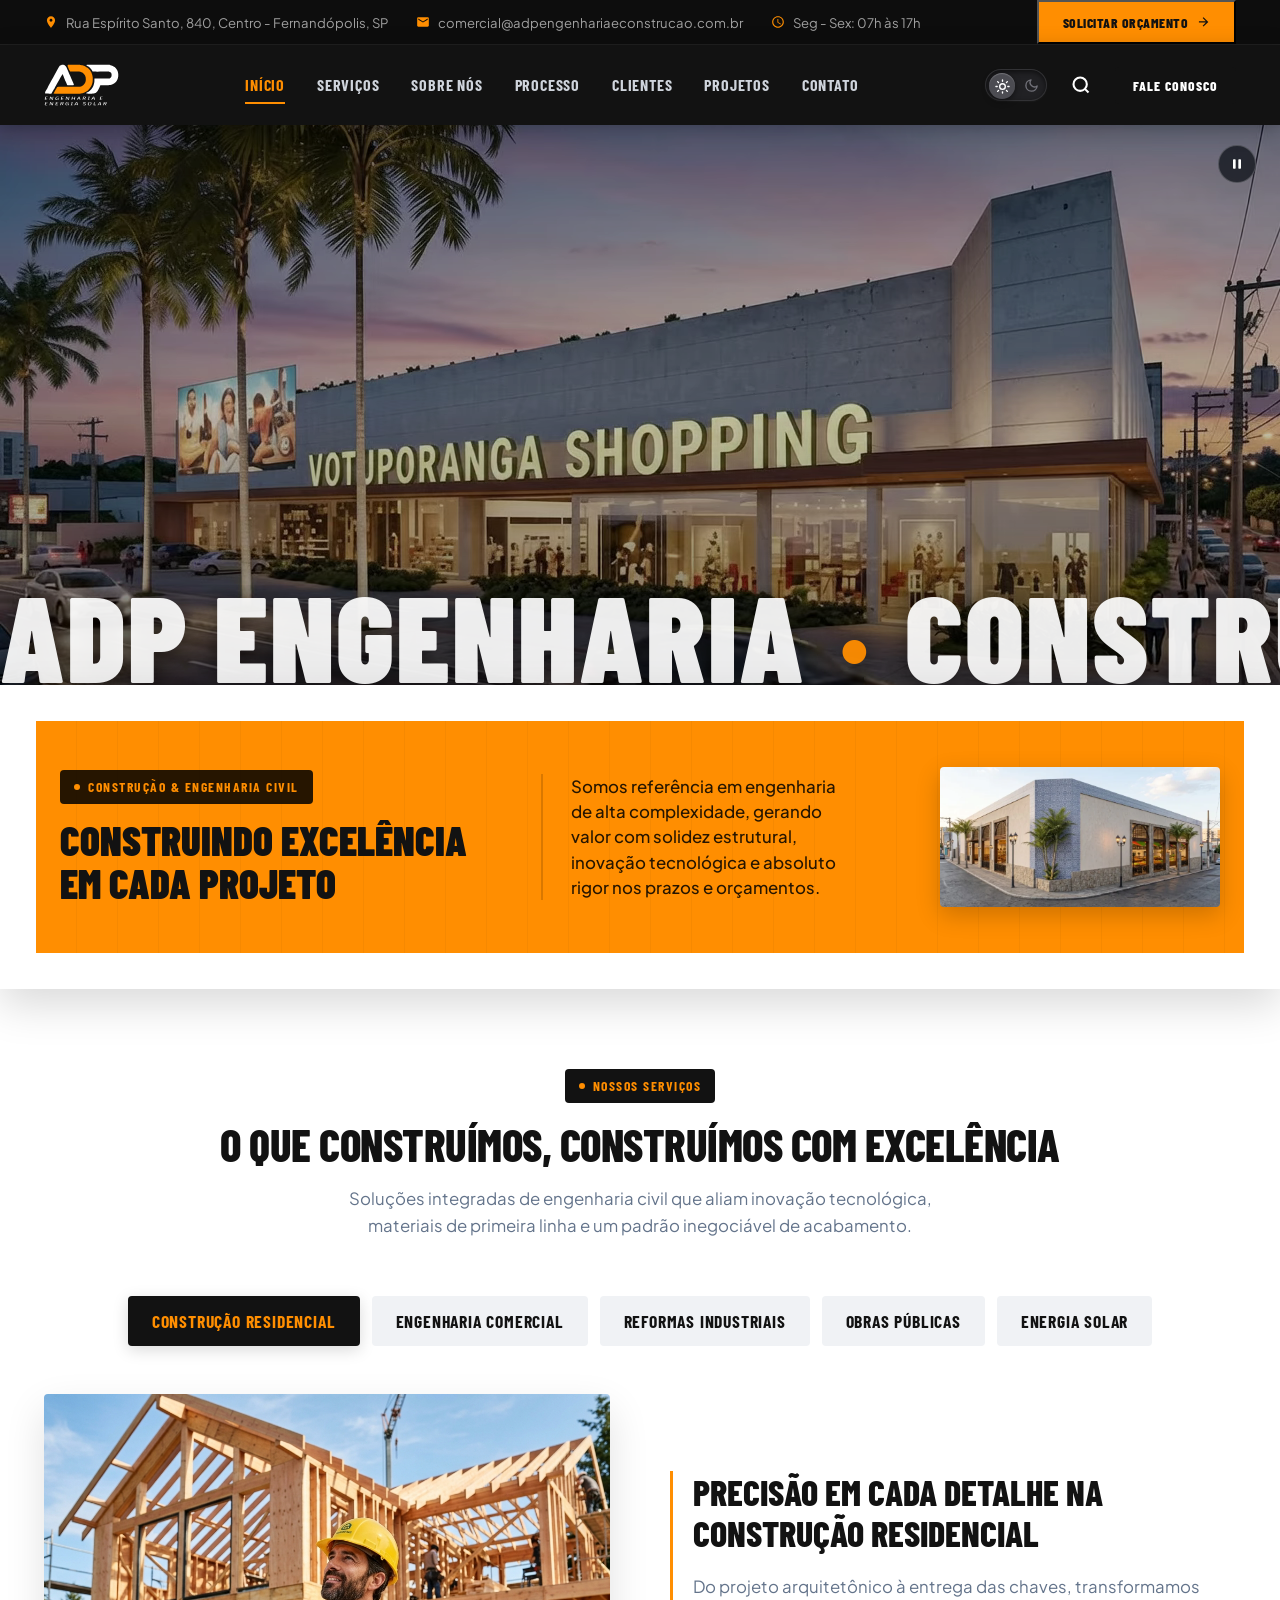
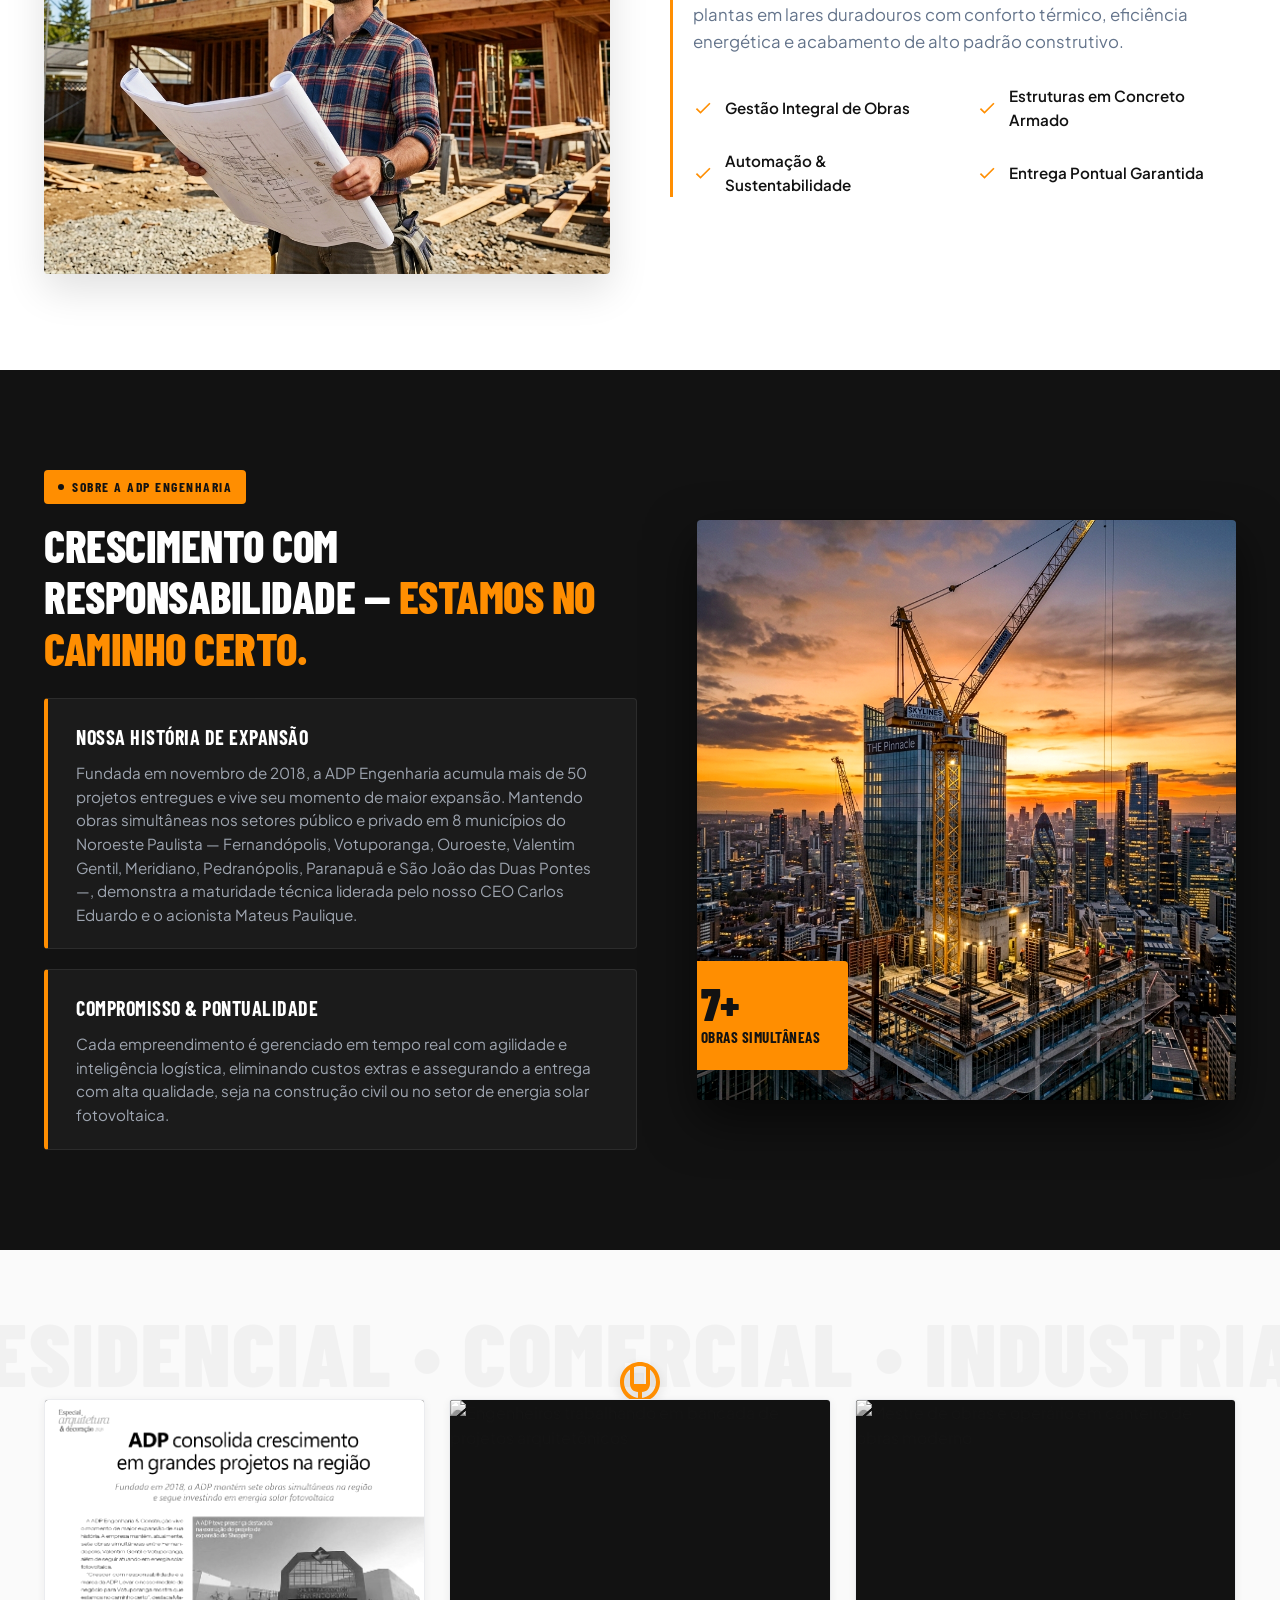
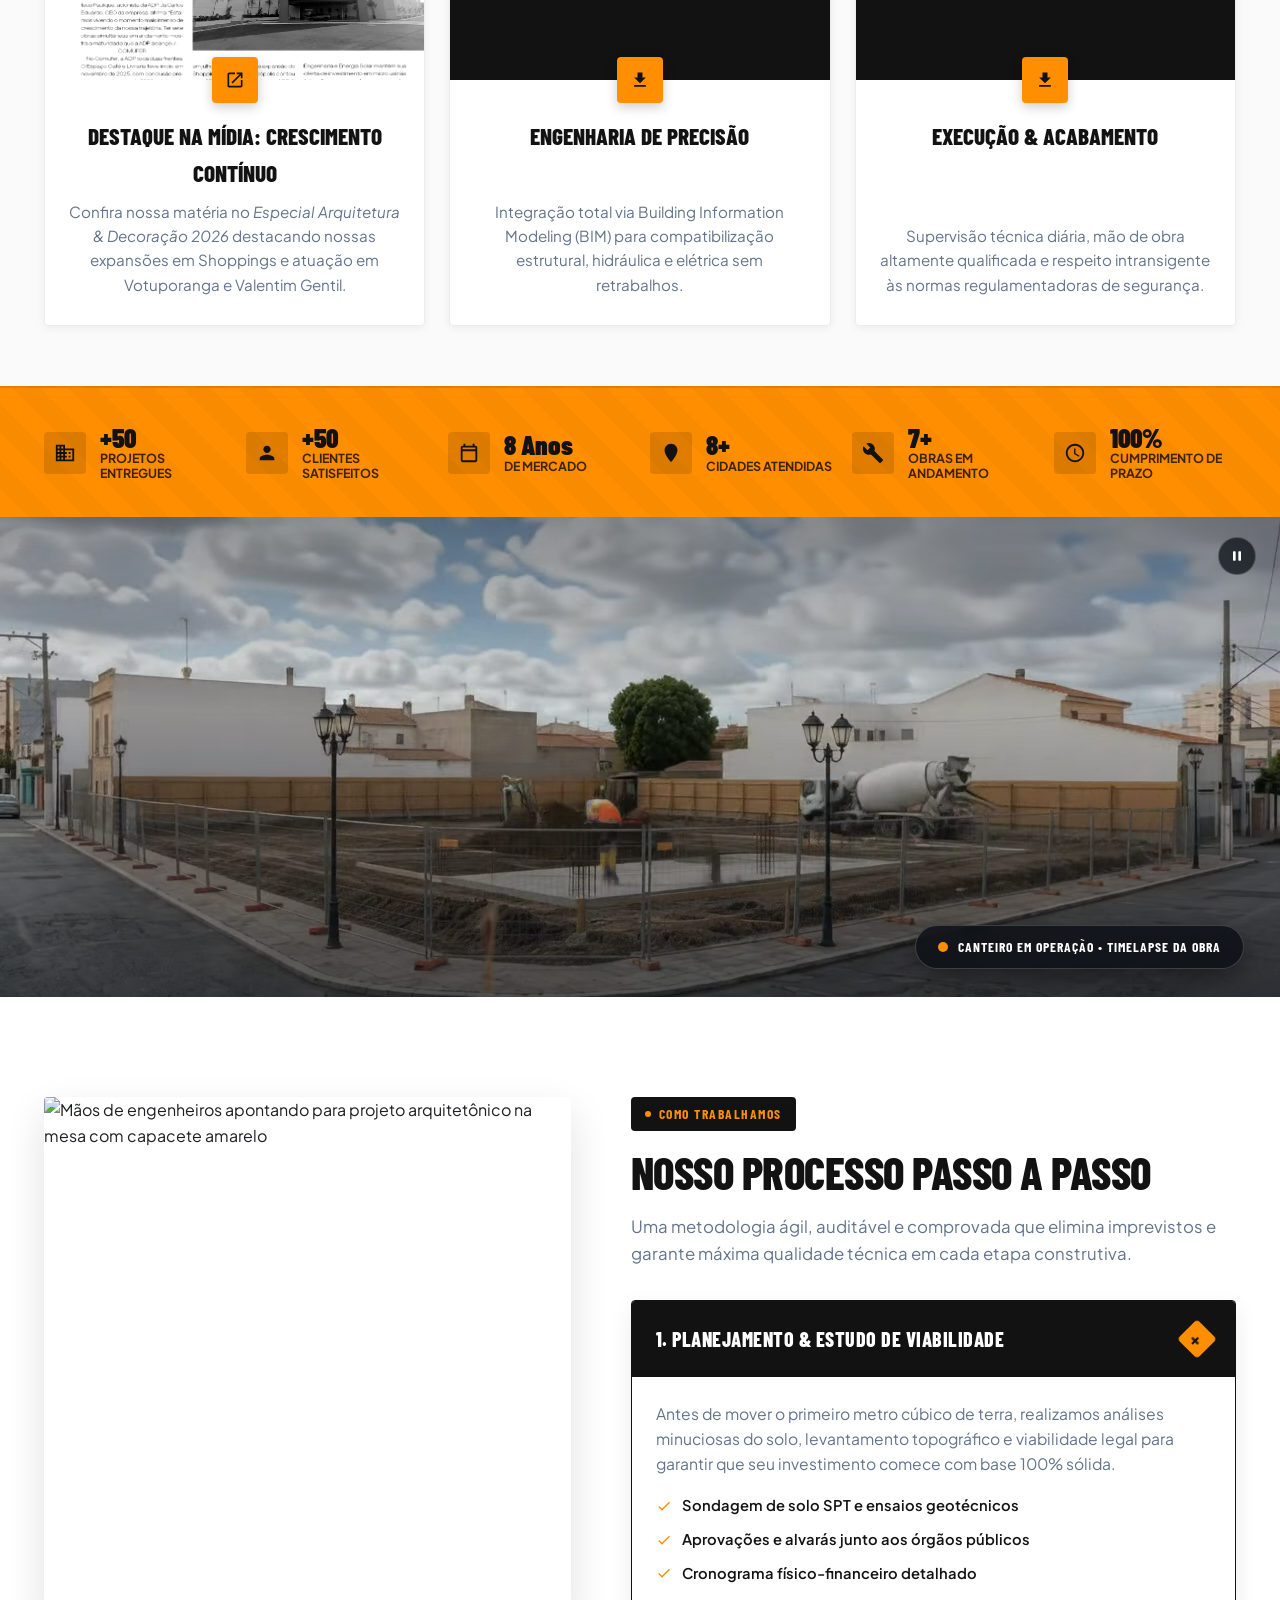
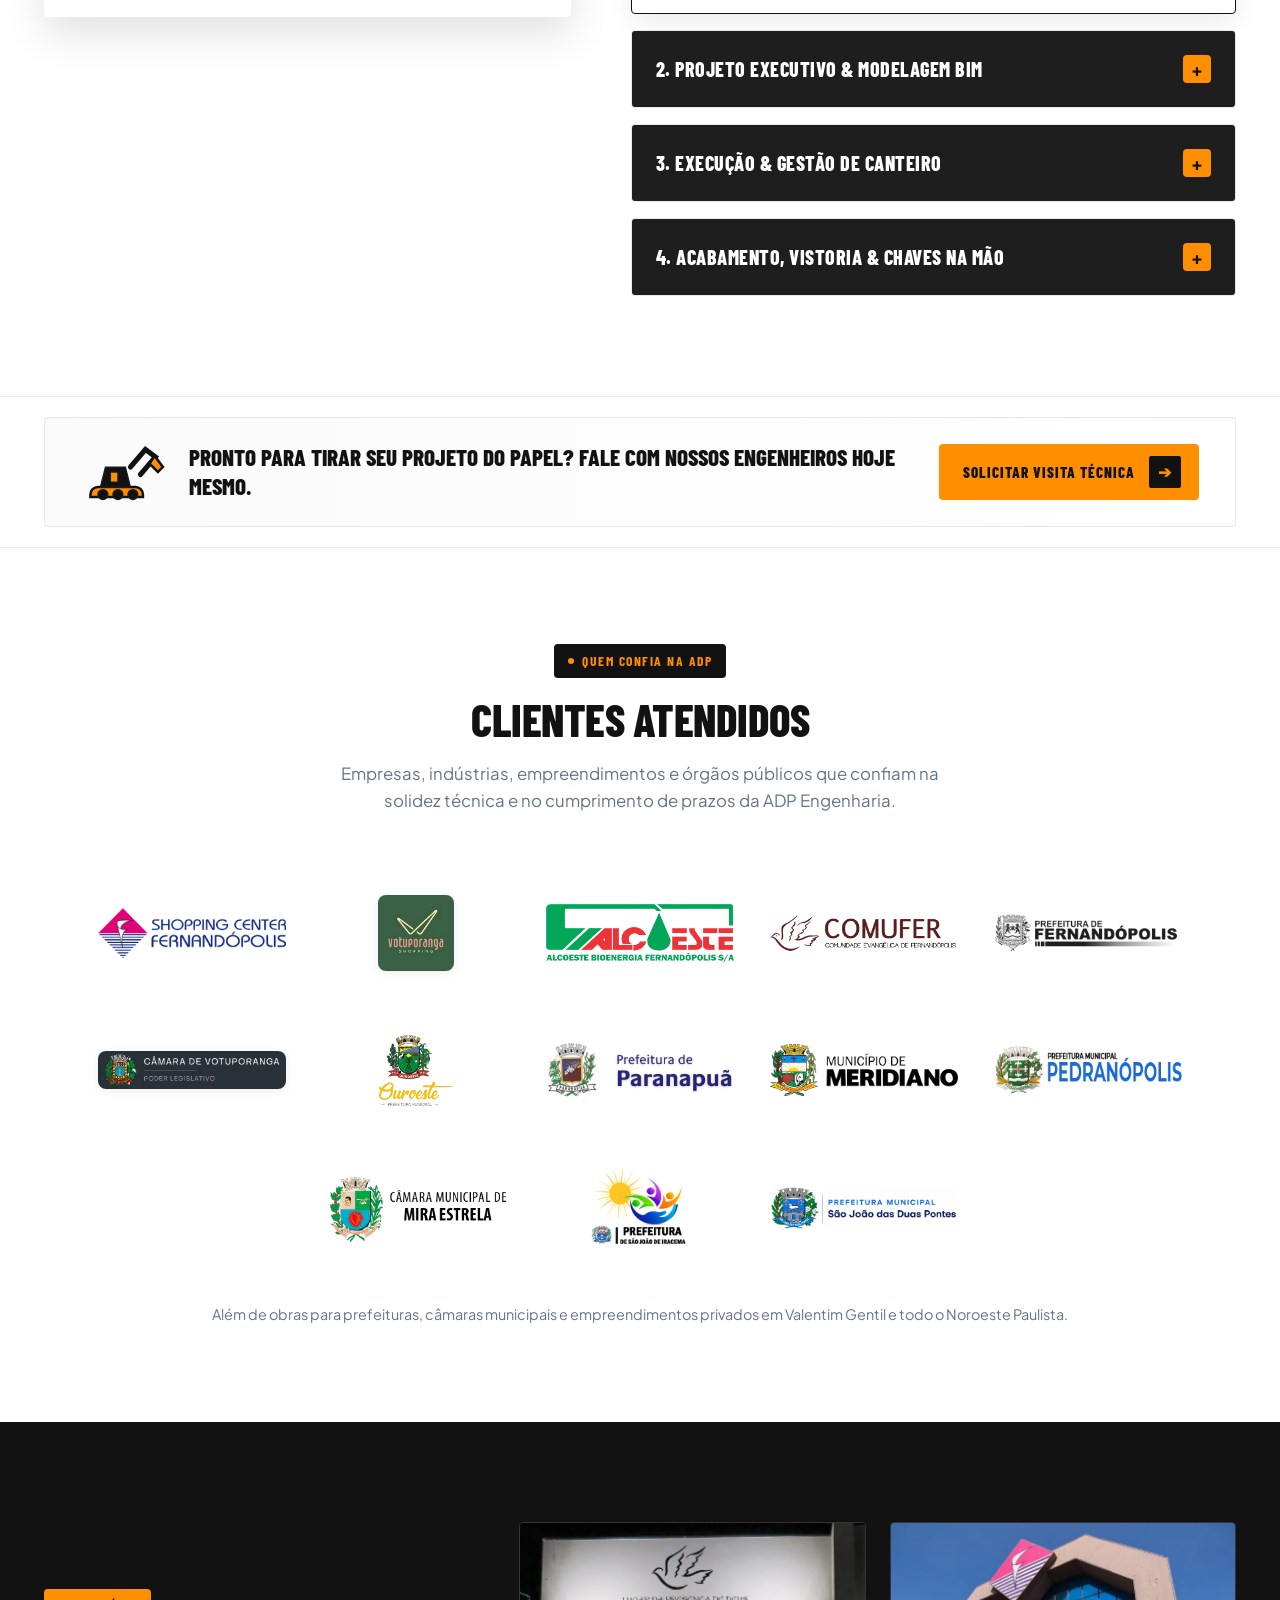
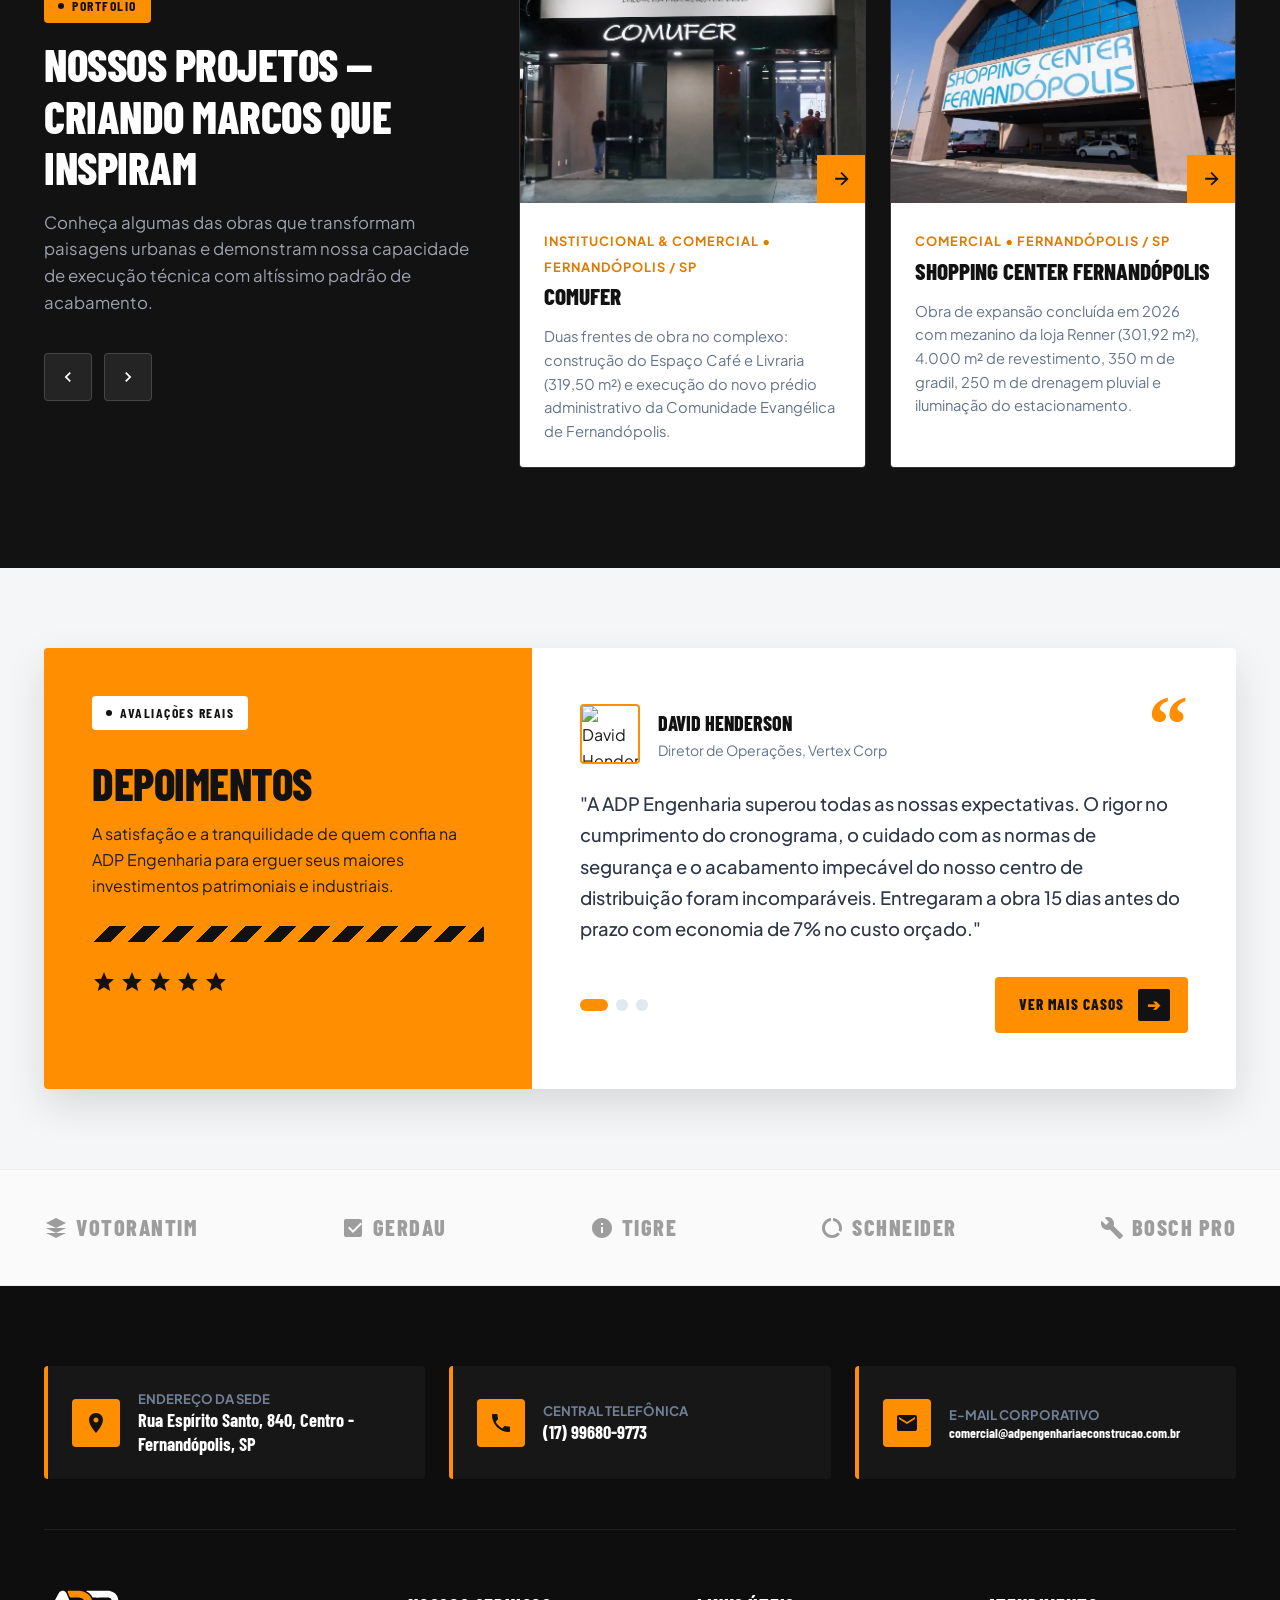
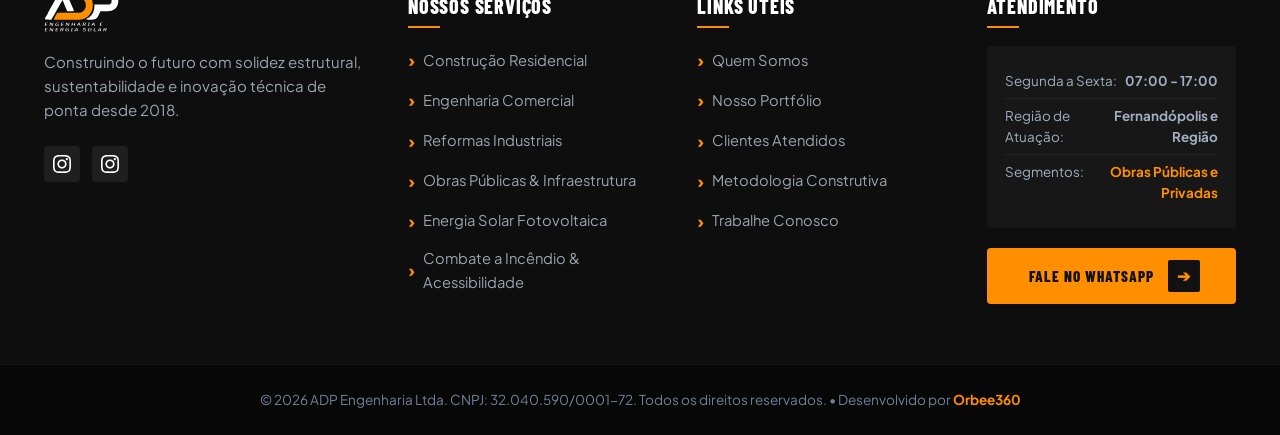
==== commit 1005edf8: "atualização de logos" ====
--- a/index.html
+++ b/index.html
@@ -31,7 +31,7 @@
   <link href="https://fonts.googleapis.com/css2?family=Barlow+Condensed:ital,wght@0,600;0,700;0,800;0,900;1,700&family=Plus+Jakarta+Sans:wght@400;500;600;700;800&display=swap" rel="stylesheet">
   
   <!-- Estilos Customizados -->
-  <link rel="stylesheet" href="css/styles.css?v=2.13">
+  <link rel="stylesheet" href="css/styles.css?v=2.14">
   
   <!-- Favicon SVG -->
   <link rel="icon" type="image/svg+xml" href="assets/img/favicon_adp.svg">
@@ -93,8 +93,8 @@
         <a href="#servicos" class="nav-link">Serviços</a>
         <a href="#sobre" class="nav-link">Sobre Nós</a>
         <a href="#processo" class="nav-link">Processo</a>
+        <a href="#clientes" class="nav-link">Clientes</a>
         <a href="#projetos" class="nav-link">Projetos</a>
-        <a href="#clientes" class="nav-link">Clientes</a>
         <a href="#contato" class="nav-link">Contato</a>
       </nav>
 
@@ -816,6 +816,244 @@
     </section>
 
     <!-- ========================================================================
+         9B. CLIENTES ATENDIDOS (LOGOS OFICIAIS)
+         ======================================================================== -->
+    <section class="clients-section" id="clientes">
+      <div class="container">
+        <div class="section-header-center">
+          <span class="section-badge">Quem Confia na ADP</span>
+          <h2 class="section-title">Clientes Atendidos</h2>
+          <p class="section-desc">Empresas, indústrias, empreendimentos e órgãos públicos que confiam na solidez técnica e no cumprimento de prazos da ADP Engenharia.</p>
+        </div>
+
+        <ul class="clients-grid">
+          <li class="client-logo-item" data-client="shopping-fernandopolis">
+            <a href="https://shoppingfernandopolis.com.br/"
+               target="_blank"
+               rel="noopener noreferrer"
+               class="client-logo-link"
+               aria-label="Shopping Center Fernandópolis (abre em nova aba)">
+              <img src="assets/img/clientes/shopping-fernandopolis.webp"
+                   alt="Shopping Center Fernandópolis"
+                   title="Shopping Center Fernandópolis"
+                   class="client-logo-img"
+                   width="250"
+                   height="66"
+                   loading="lazy"
+                   decoding="async">
+            </a>
+          </li>
+
+          <li class="client-logo-item" data-client="votuporanga-shopping">
+            <a href="https://www.instagram.com/votuporangashopping/"
+               target="_blank"
+               rel="noopener noreferrer"
+               class="client-logo-link"
+               aria-label="Votuporanga Shopping (abre em nova aba)">
+              <img src="assets/img/clientes/votuporanga-shopping.webp"
+                   alt="Votuporanga Shopping"
+                   title="Votuporanga Shopping"
+                   class="client-logo-img client-logo-img--badge"
+                   width="150"
+                   height="150"
+                   loading="lazy"
+                   decoding="async">
+            </a>
+          </li>
+
+          <li class="client-logo-item" data-client="alcoeste">
+            <a href="https://alcoeste.com.br/"
+               target="_blank"
+               rel="noopener noreferrer"
+               class="client-logo-link"
+               aria-label="Alcoeste Bioenergia / Usina Arakaki (abre em nova aba)">
+              <img src="assets/img/clientes/alcoeste.webp"
+                   alt="Alcoeste Bioenergia / Usina Arakaki"
+                   title="Alcoeste Bioenergia / Usina Arakaki"
+                   class="client-logo-img"
+                   width="350"
+                   height="107"
+                   loading="lazy"
+                   decoding="async">
+            </a>
+          </li>
+
+          <li class="client-logo-item" data-client="comufer">
+            <a href="https://comufer.com.br/"
+               target="_blank"
+               rel="noopener noreferrer"
+               class="client-logo-link"
+               aria-label="Comufer — Comunidade Evangélica de Fernandópolis (abre em nova aba)">
+              <img src="assets/img/clientes/comufer.webp"
+                   alt="Comufer — Comunidade Evangélica de Fernandópolis"
+                   title="Comufer — Comunidade Evangélica de Fernandópolis"
+                   class="client-logo-img"
+                   width="309"
+                   height="60"
+                   loading="lazy"
+                   decoding="async">
+            </a>
+          </li>
+
+          <li class="client-logo-item" data-client="prefeitura-fernandopolis">
+            <a href="https://www.fernandopolis.sp.gov.br/servicos"
+               target="_blank"
+               rel="noopener noreferrer"
+               class="client-logo-link"
+               aria-label="Prefeitura Municipal de Fernandópolis (abre em nova aba)">
+              <img src="assets/img/clientes/prefeitura-fernandopolis.webp"
+                   alt="Prefeitura Municipal de Fernandópolis"
+                   title="Prefeitura Municipal de Fernandópolis"
+                   class="client-logo-img client-logo-img--dark-ink"
+                   width="1024"
+                   height="204"
+                   loading="lazy"
+                   decoding="async">
+            </a>
+          </li>
+
+          <li class="client-logo-item" data-client="camara-votuporanga">
+            <a href="https://www.camaravotuporanga.sp.gov.br/"
+               target="_blank"
+               rel="noopener noreferrer"
+               class="client-logo-link"
+               aria-label="Câmara Municipal de Votuporanga (abre em nova aba)">
+              <img src="assets/img/clientes/camara-votuporanga.webp"
+                   alt="Câmara Municipal de Votuporanga"
+                   title="Câmara Municipal de Votuporanga"
+                   class="client-logo-img client-logo-img--badge"
+                   width="289"
+                   height="59"
+                   loading="lazy"
+                   decoding="async">
+            </a>
+          </li>
+
+          <li class="client-logo-item" data-client="prefeitura-ouroeste">
+            <a href="https://www.ouroeste.sp.gov.br/"
+               target="_blank"
+               rel="noopener noreferrer"
+               class="client-logo-link"
+               aria-label="Prefeitura Municipal de Ouroeste (abre em nova aba)">
+              <img src="assets/img/clientes/prefeitura-ouroeste.webp"
+                   alt="Prefeitura Municipal de Ouroeste"
+                   title="Prefeitura Municipal de Ouroeste"
+                   class="client-logo-img client-logo-img--square"
+                   width="312"
+                   height="312"
+                   loading="lazy"
+                   decoding="async">
+            </a>
+          </li>
+
+          <li class="client-logo-item" data-client="prefeitura-paranapua">
+            <a href="https://www.paranapua.sp.gov.br/"
+               target="_blank"
+               rel="noopener noreferrer"
+               class="client-logo-link"
+               aria-label="Prefeitura Municipal de Paranapuã (abre em nova aba)">
+              <img src="assets/img/clientes/prefeitura-paranapua.webp"
+                   alt="Prefeitura Municipal de Paranapuã"
+                   title="Prefeitura Municipal de Paranapuã"
+                   class="client-logo-img"
+                   width="284"
+                   height="84"
+                   loading="lazy"
+                   decoding="async">
+            </a>
+          </li>
+
+          <li class="client-logo-item" data-client="prefeitura-meridiano">
+            <a href="https://meridiano.sp.gov.br/"
+               target="_blank"
+               rel="noopener noreferrer"
+               class="client-logo-link"
+               aria-label="Prefeitura Municipal de Meridiano (abre em nova aba)">
+              <img src="assets/img/clientes/prefeitura-meridiano.webp"
+                   alt="Prefeitura Municipal de Meridiano"
+                   title="Prefeitura Municipal de Meridiano"
+                   class="client-logo-img"
+                   width="1024"
+                   height="279"
+                   loading="lazy"
+                   decoding="async">
+            </a>
+          </li>
+
+          <li class="client-logo-item" data-client="prefeitura-pedranopolis">
+            <a href="https://www.pedranopolis.sp.gov.br/index"
+               target="_blank"
+               rel="noopener noreferrer"
+               class="client-logo-link"
+               aria-label="Prefeitura Municipal de Pedranópolis (abre em nova aba)">
+              <img src="assets/img/clientes/prefeitura-pedranopolis.webp"
+                   alt="Prefeitura Municipal de Pedranópolis"
+                   title="Prefeitura Municipal de Pedranópolis"
+                   class="client-logo-img"
+                   width="259"
+                   height="70"
+                   loading="lazy"
+                   decoding="async">
+            </a>
+          </li>
+
+          <li class="client-logo-item" data-client="camara-mira-estrela">
+            <a href="https://www.camaramiraestrela.sp.gov.br/"
+               target="_blank"
+               rel="noopener noreferrer"
+               class="client-logo-link"
+               aria-label="Câmara Municipal de Mira Estrela (abre em nova aba)">
+              <img src="assets/img/clientes/camara-mira-estrela.webp"
+                   alt="Câmara Municipal de Mira Estrela"
+                   title="Câmara Municipal de Mira Estrela"
+                   class="client-logo-img"
+                   width="283"
+                   height="104"
+                   loading="lazy"
+                   decoding="async">
+            </a>
+          </li>
+
+          <li class="client-logo-item" data-client="prefeitura-sao-joao-iracema">
+            <a href="https://www.saojoaodeiracema.sp.gov.br/"
+               target="_blank"
+               rel="noopener noreferrer"
+               class="client-logo-link"
+               aria-label="Prefeitura Municipal de São João de Iracema (abre em nova aba)">
+              <img src="assets/img/clientes/prefeitura-sao-joao-iracema.webp"
+                   alt="Prefeitura Municipal de São João de Iracema"
+                   title="Prefeitura Municipal de São João de Iracema"
+                   class="client-logo-img client-logo-img--square"
+                   width="479"
+                   height="400"
+                   loading="lazy"
+                   decoding="async">
+            </a>
+          </li>
+
+          <li class="client-logo-item" data-client="prefeitura-sao-joao-duas-pontes">
+            <a href="https://sjduaspontes.sp.gov.br/index"
+               target="_blank"
+               rel="noopener noreferrer"
+               class="client-logo-link"
+               aria-label="Prefeitura Municipal de São João das Duas Pontes (abre em nova aba)">
+              <img src="assets/img/clientes/prefeitura-sao-joao-duas-pontes.webp"
+                   alt="Prefeitura Municipal de São João das Duas Pontes"
+                   title="Prefeitura Municipal de São João das Duas Pontes"
+                   class="client-logo-img"
+                   width="1024"
+                   height="230"
+                   loading="lazy"
+                   decoding="async">
+            </a>
+          </li>
+        </ul>
+
+        <p class="clients-footnote">Além de obras para prefeituras, câmaras municipais e empreendimentos privados em Valentim Gentil e todo o Noroeste Paulista.</p>
+      </div>
+    </section>
+
+    <!-- ========================================================================
          10. SEÇÃO "NOSSOS PROJETOS" (DARK CARROSSEL)
          ======================================================================== -->
     <section class="projects-section-dark" id="projetos">
@@ -973,166 +1211,6 @@
     </section>
 
     <!-- ========================================================================
-         13B. CLIENTES ATENDIDOS (LOGOS OFICIAIS)
-         ======================================================================== -->
-    <section class="clients-section" id="clientes">
-      <div class="container">
-        <div class="section-header-center">
-          <span class="section-badge">Quem Confia na ADP</span>
-          <h2 class="section-title">Clientes Atendidos</h2>
-          <p class="section-desc">Empresas, indústrias, empreendimentos e órgãos públicos que confiam na solidez técnica e no cumprimento de prazos da ADP Engenharia.</p>
-        </div>
-
-        <ul class="clients-grid">
-          <li class="client-logo-item" data-client="shopping-fernandopolis">
-            <img src="assets/img/clientes/shopping-fernandopolis.webp"
-                 alt="Shopping Center Fernandópolis"
-                 title="Shopping Center Fernandópolis"
-                 class="client-logo-img"
-                 width="250"
-                 height="66"
-                 loading="lazy"
-                 decoding="async">
-          </li>
-
-          <li class="client-logo-item" data-client="votuporanga-shopping">
-            <img src="assets/img/clientes/votuporanga-shopping.webp"
-                 alt="Votuporanga Shopping"
-                 title="Votuporanga Shopping"
-                 class="client-logo-img client-logo-img--badge"
-                 width="150"
-                 height="150"
-                 loading="lazy"
-                 decoding="async">
-          </li>
-
-          <li class="client-logo-item" data-client="alcoeste">
-            <img src="assets/img/clientes/alcoeste.webp"
-                 alt="Alcoeste Bioenergia / Usina Arakaki"
-                 title="Alcoeste Bioenergia / Usina Arakaki"
-                 class="client-logo-img"
-                 width="350"
-                 height="107"
-                 loading="lazy"
-                 decoding="async">
-          </li>
-
-          <li class="client-logo-item" data-client="comufer">
-            <img src="assets/img/clientes/comufer.webp"
-                 alt="Comufer — Comunidade Evangélica de Fernandópolis"
-                 title="Comufer — Comunidade Evangélica de Fernandópolis"
-                 class="client-logo-img"
-                 width="309"
-                 height="60"
-                 loading="lazy"
-                 decoding="async">
-          </li>
-
-          <li class="client-logo-item" data-client="prefeitura-fernandopolis">
-            <img src="assets/img/clientes/prefeitura-fernandopolis.webp"
-                 alt="Prefeitura Municipal de Fernandópolis"
-                 title="Prefeitura Municipal de Fernandópolis"
-                 class="client-logo-img client-logo-img--dark-ink"
-                 width="1024"
-                 height="204"
-                 loading="lazy"
-                 decoding="async">
-          </li>
-
-          <li class="client-logo-item" data-client="camara-votuporanga">
-            <img src="assets/img/clientes/camara-votuporanga.webp"
-                 alt="Câmara Municipal de Votuporanga"
-                 title="Câmara Municipal de Votuporanga"
-                 class="client-logo-img client-logo-img--badge"
-                 width="289"
-                 height="59"
-                 loading="lazy"
-                 decoding="async">
-          </li>
-
-          <li class="client-logo-item" data-client="prefeitura-ouroeste">
-            <img src="assets/img/clientes/prefeitura-ouroeste.webp"
-                 alt="Prefeitura Municipal de Ouroeste"
-                 title="Prefeitura Municipal de Ouroeste"
-                 class="client-logo-img client-logo-img--square"
-                 width="312"
-                 height="312"
-                 loading="lazy"
-                 decoding="async">
-          </li>
-
-          <li class="client-logo-item" data-client="prefeitura-paranapua">
-            <img src="assets/img/clientes/prefeitura-paranapua.webp"
-                 alt="Prefeitura Municipal de Paranapuã"
-                 title="Prefeitura Municipal de Paranapuã"
-                 class="client-logo-img"
-                 width="284"
-                 height="84"
-                 loading="lazy"
-                 decoding="async">
-          </li>
-
-          <li class="client-logo-item" data-client="prefeitura-meridiano">
-            <img src="assets/img/clientes/prefeitura-meridiano.webp"
-                 alt="Prefeitura Municipal de Meridiano"
-                 title="Prefeitura Municipal de Meridiano"
-                 class="client-logo-img"
-                 width="1024"
-                 height="279"
-                 loading="lazy"
-                 decoding="async">
-          </li>
-
-          <li class="client-logo-item" data-client="prefeitura-pedranopolis">
-            <img src="assets/img/clientes/prefeitura-pedranopolis.webp"
-                 alt="Prefeitura Municipal de Pedranópolis"
-                 title="Prefeitura Municipal de Pedranópolis"
-                 class="client-logo-img"
-                 width="259"
-                 height="70"
-                 loading="lazy"
-                 decoding="async">
-          </li>
-
-          <li class="client-logo-item" data-client="camara-mira-estrela">
-            <img src="assets/img/clientes/camara-mira-estrela.webp"
-                 alt="Câmara Municipal de Mira Estrela"
-                 title="Câmara Municipal de Mira Estrela"
-                 class="client-logo-img"
-                 width="283"
-                 height="104"
-                 loading="lazy"
-                 decoding="async">
-          </li>
-
-          <li class="client-logo-item" data-client="prefeitura-sao-joao-iracema">
-            <img src="assets/img/clientes/prefeitura-sao-joao-iracema.webp"
-                 alt="Prefeitura Municipal de São João de Iracema"
-                 title="Prefeitura Municipal de São João de Iracema"
-                 class="client-logo-img client-logo-img--square"
-                 width="479"
-                 height="400"
-                 loading="lazy"
-                 decoding="async">
-          </li>
-
-          <li class="client-logo-item" data-client="prefeitura-sao-joao-duas-pontes">
-            <img src="assets/img/clientes/prefeitura-sao-joao-duas-pontes.webp"
-                 alt="Prefeitura Municipal de São João das Duas Pontes"
-                 title="Prefeitura Municipal de São João das Duas Pontes"
-                 class="client-logo-img"
-                 width="1024"
-                 height="230"
-                 loading="lazy"
-                 decoding="async">
-          </li>
-        </ul>
-
-        <p class="clients-footnote">Além de obras para prefeituras, câmaras municipais e empreendimentos privados em Valentim Gentil e todo o Noroeste Paulista.</p>
-      </div>
-    </section>
-
-    <!-- ========================================================================
          14. LOGOS DE PARCEIROS E FORNECEDORES
          ======================================================================== -->
     <section class="partners-bar-section">
--- a/css/styles.css
+++ b/css/styles.css
@@ -2221,6 +2221,20 @@
   padding: 6px 4px;
 }
 
+.client-logo-link {
+  display: grid;
+  place-items: center;
+  inline-size: 100%;
+  block-size: 100%;
+  min-inline-size: 0;
+  border-radius: var(--radius-sm);
+}
+
+.client-logo-link:focus-visible {
+  outline: 2px solid var(--color-primary);
+  outline-offset: 6px;
+}
+
 .client-logo-img {
   max-inline-size: 100%;
   max-block-size: 72px;
@@ -2245,7 +2259,8 @@
   filter: brightness(0) opacity(0.88);
 }
 
-.client-logo-item:hover .client-logo-img {
+.client-logo-link:hover .client-logo-img,
+.client-logo-link:focus-visible .client-logo-img {
   transform: scale(1.06);
 }
 
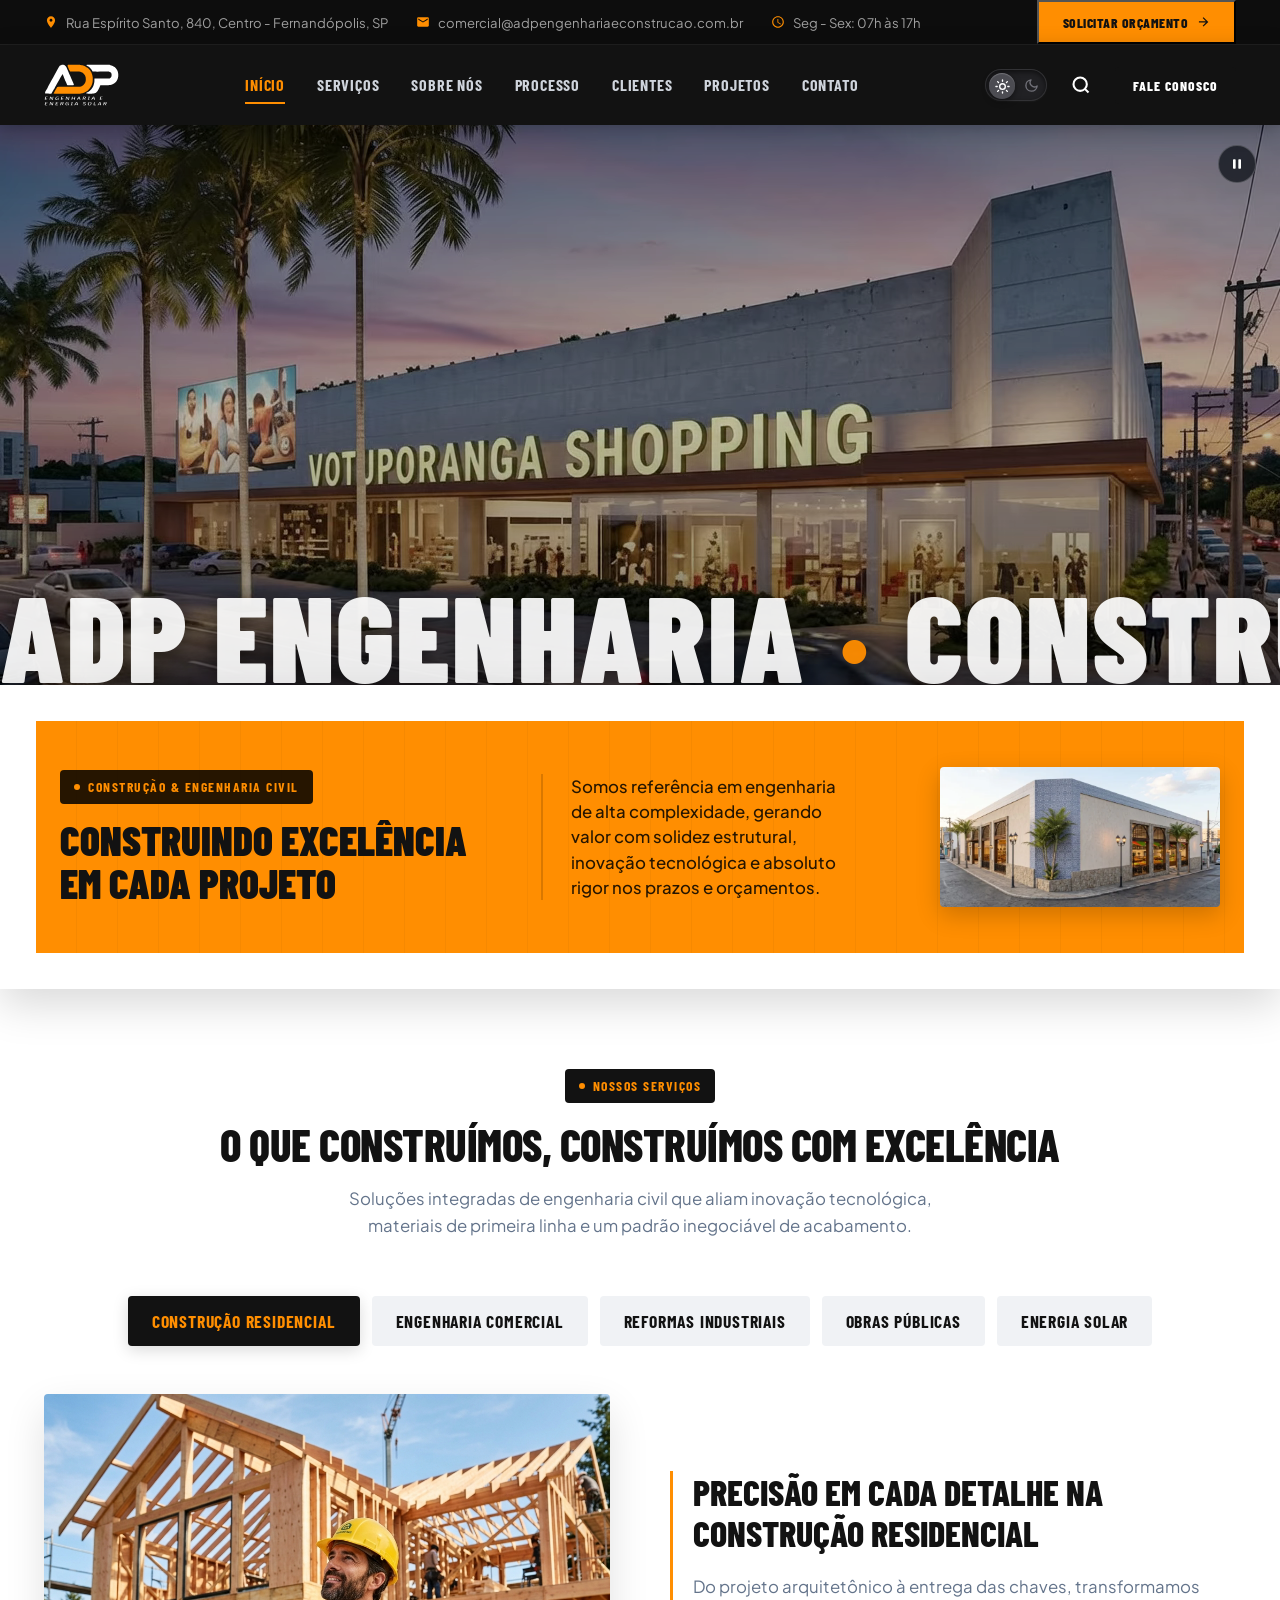
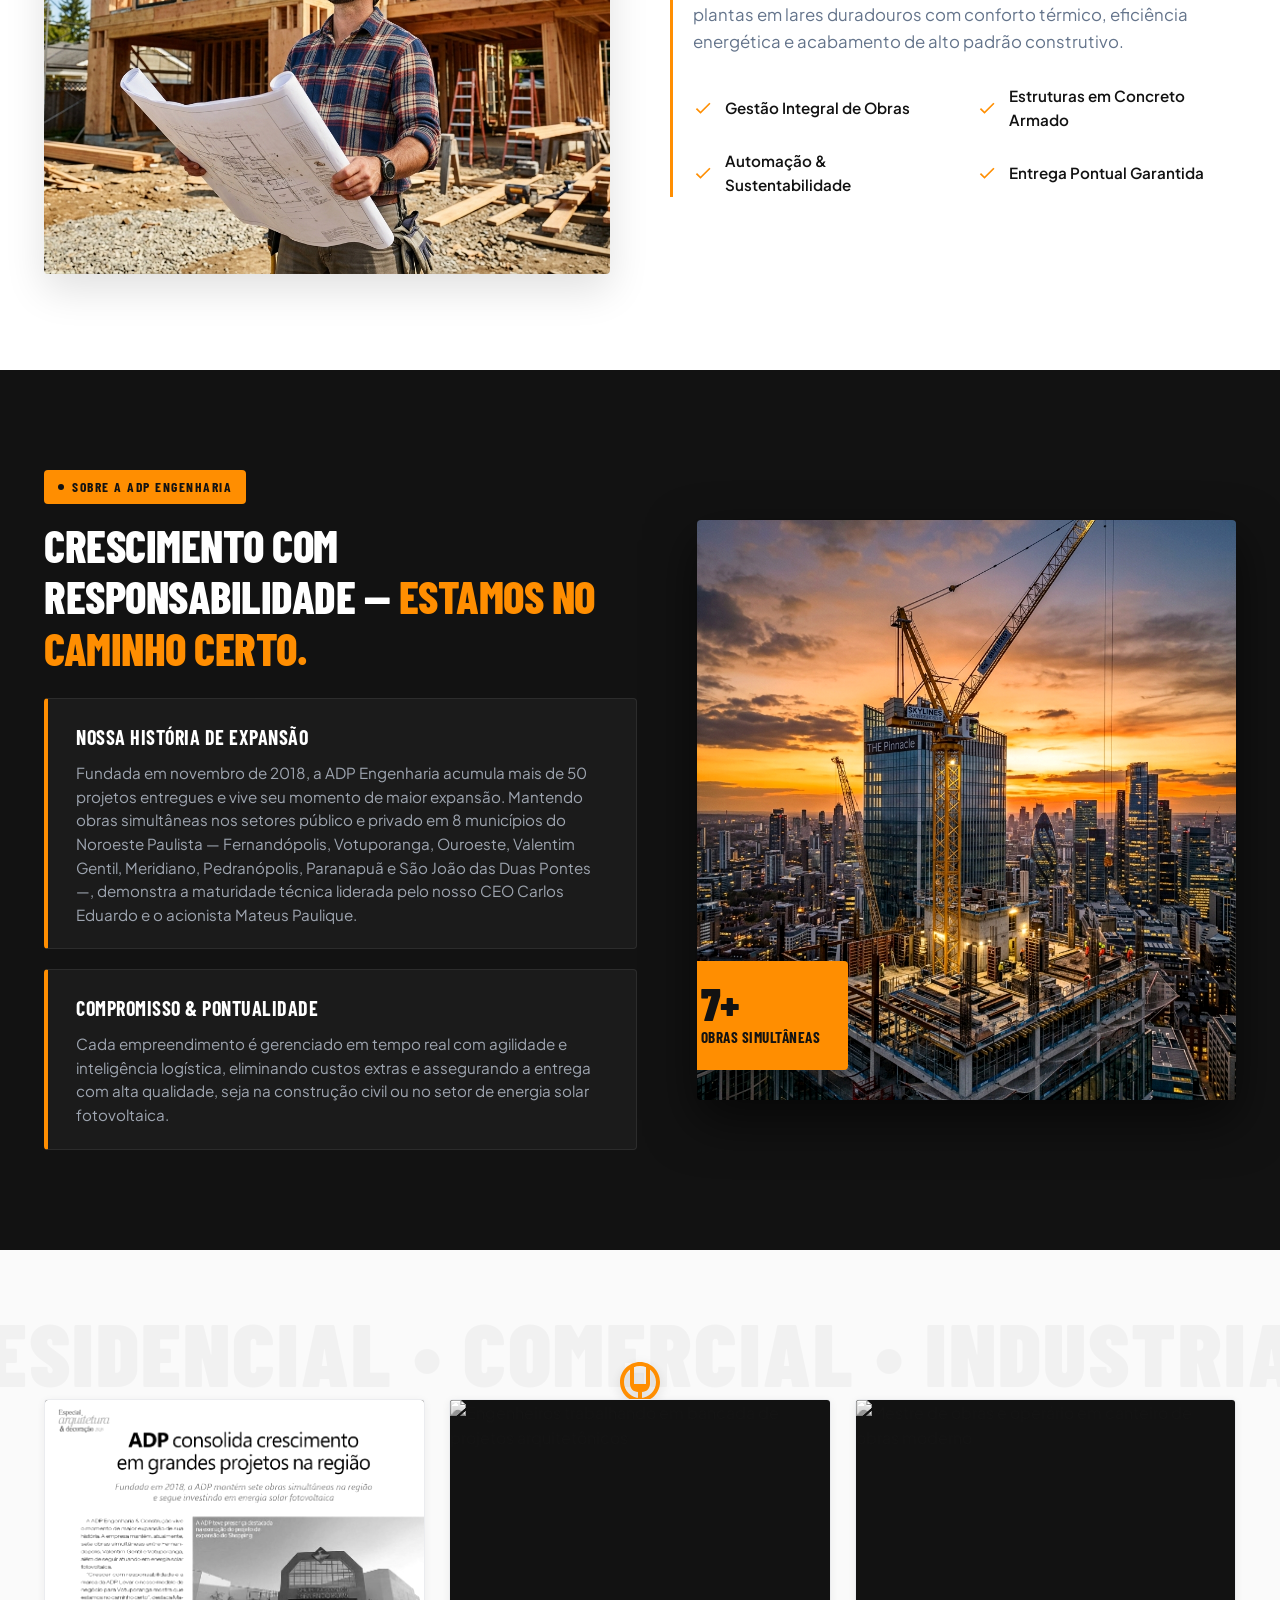
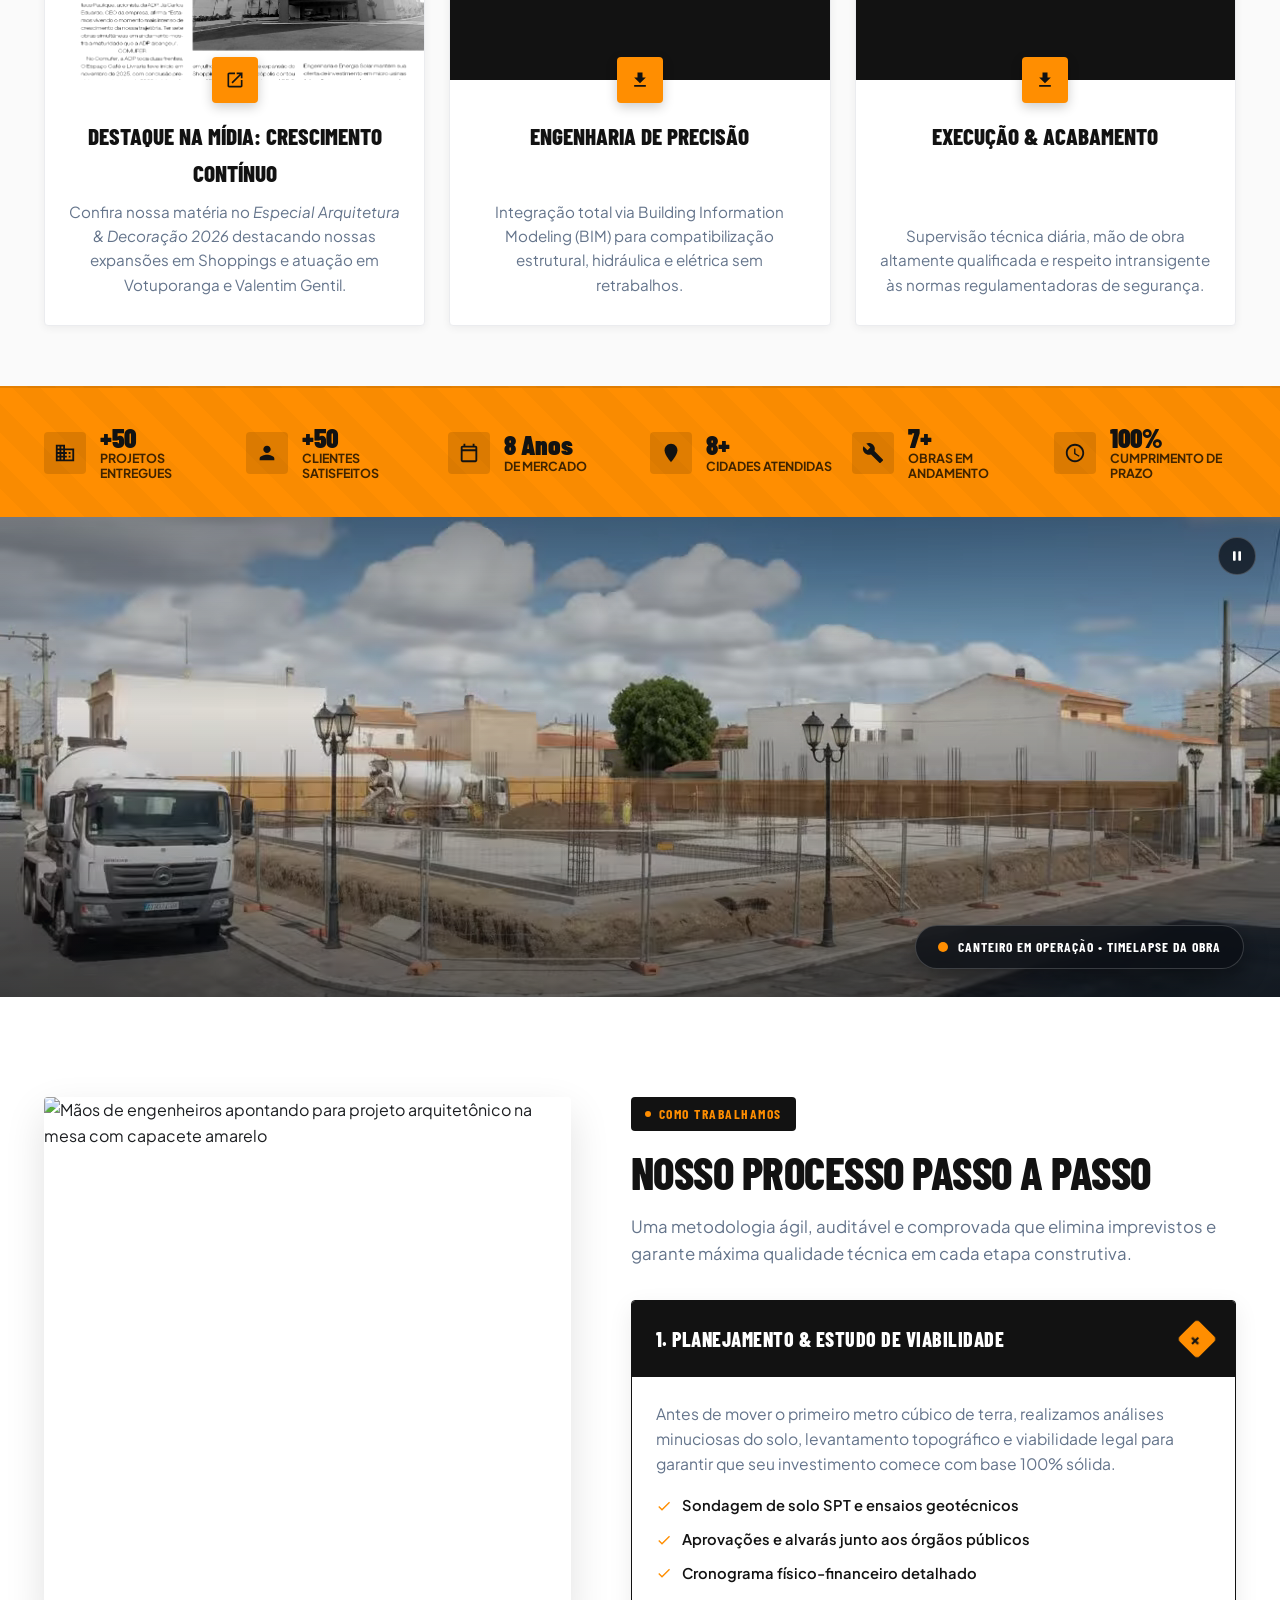
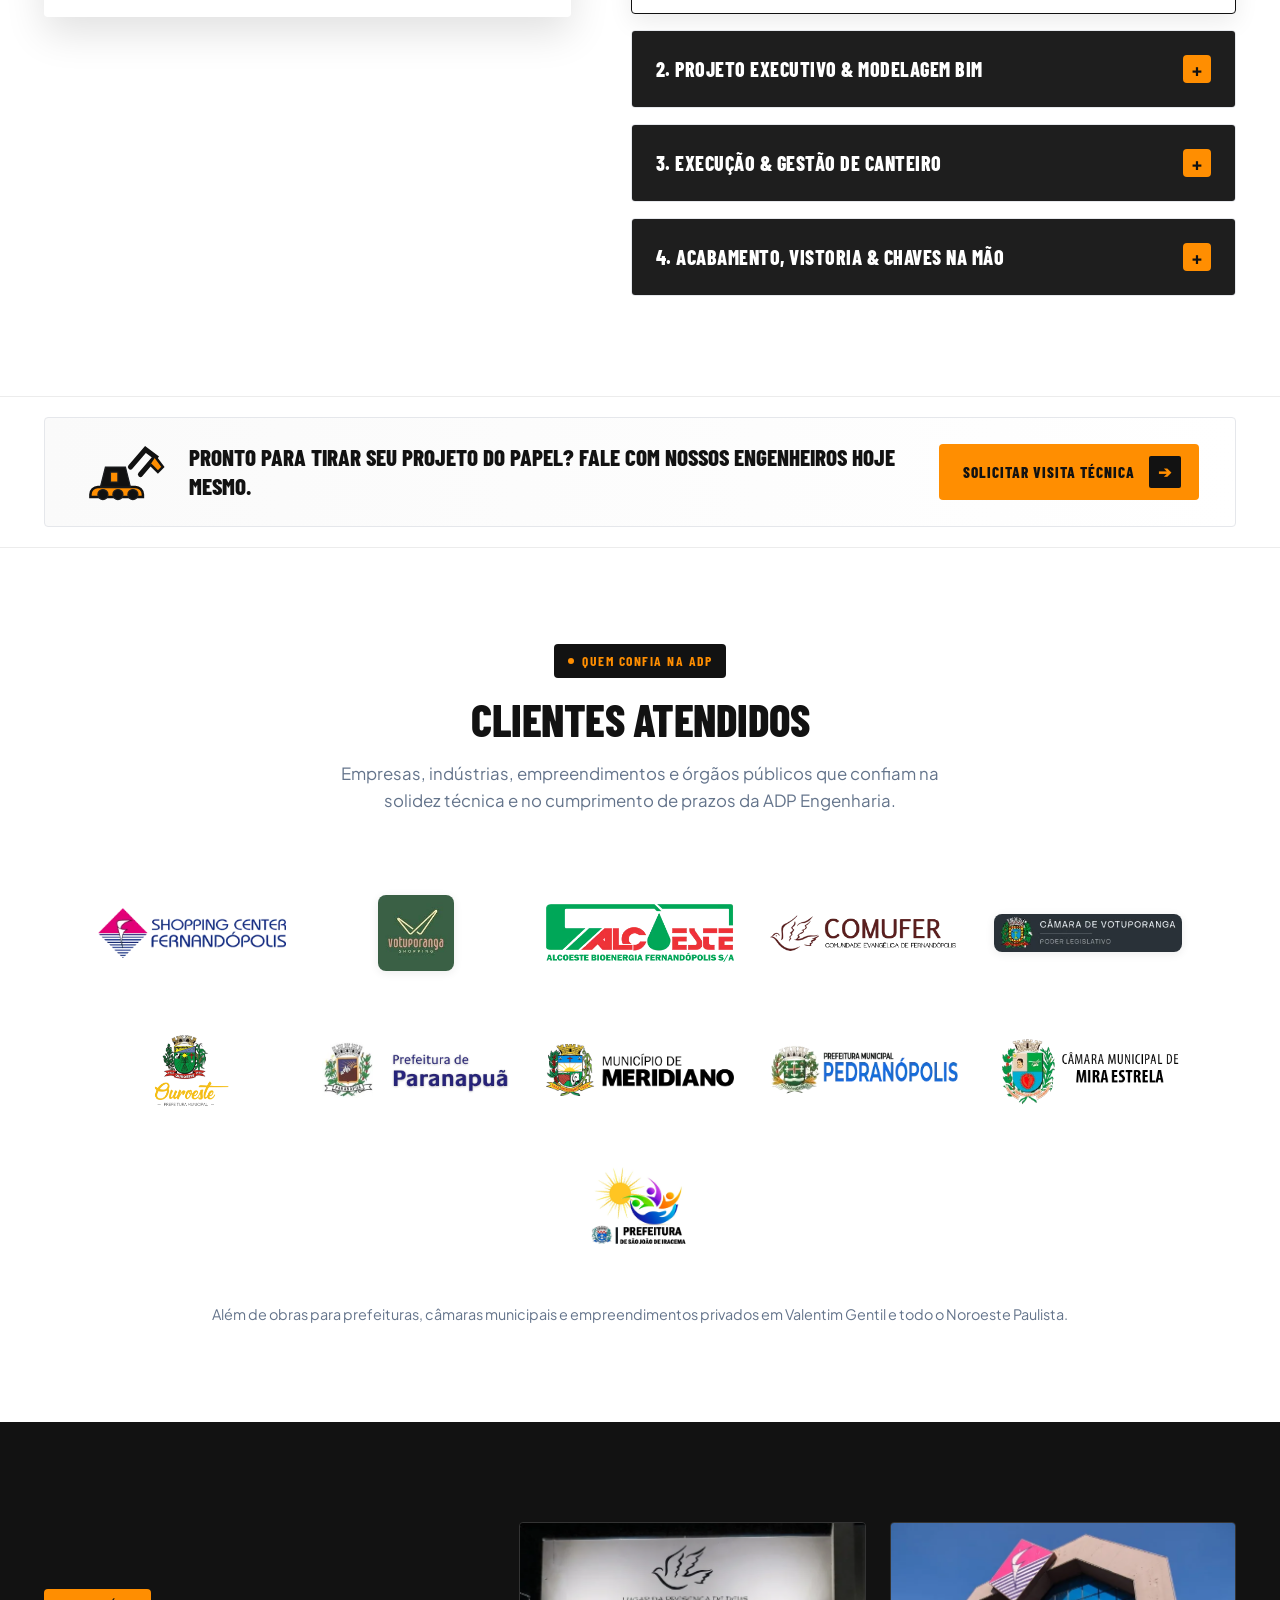
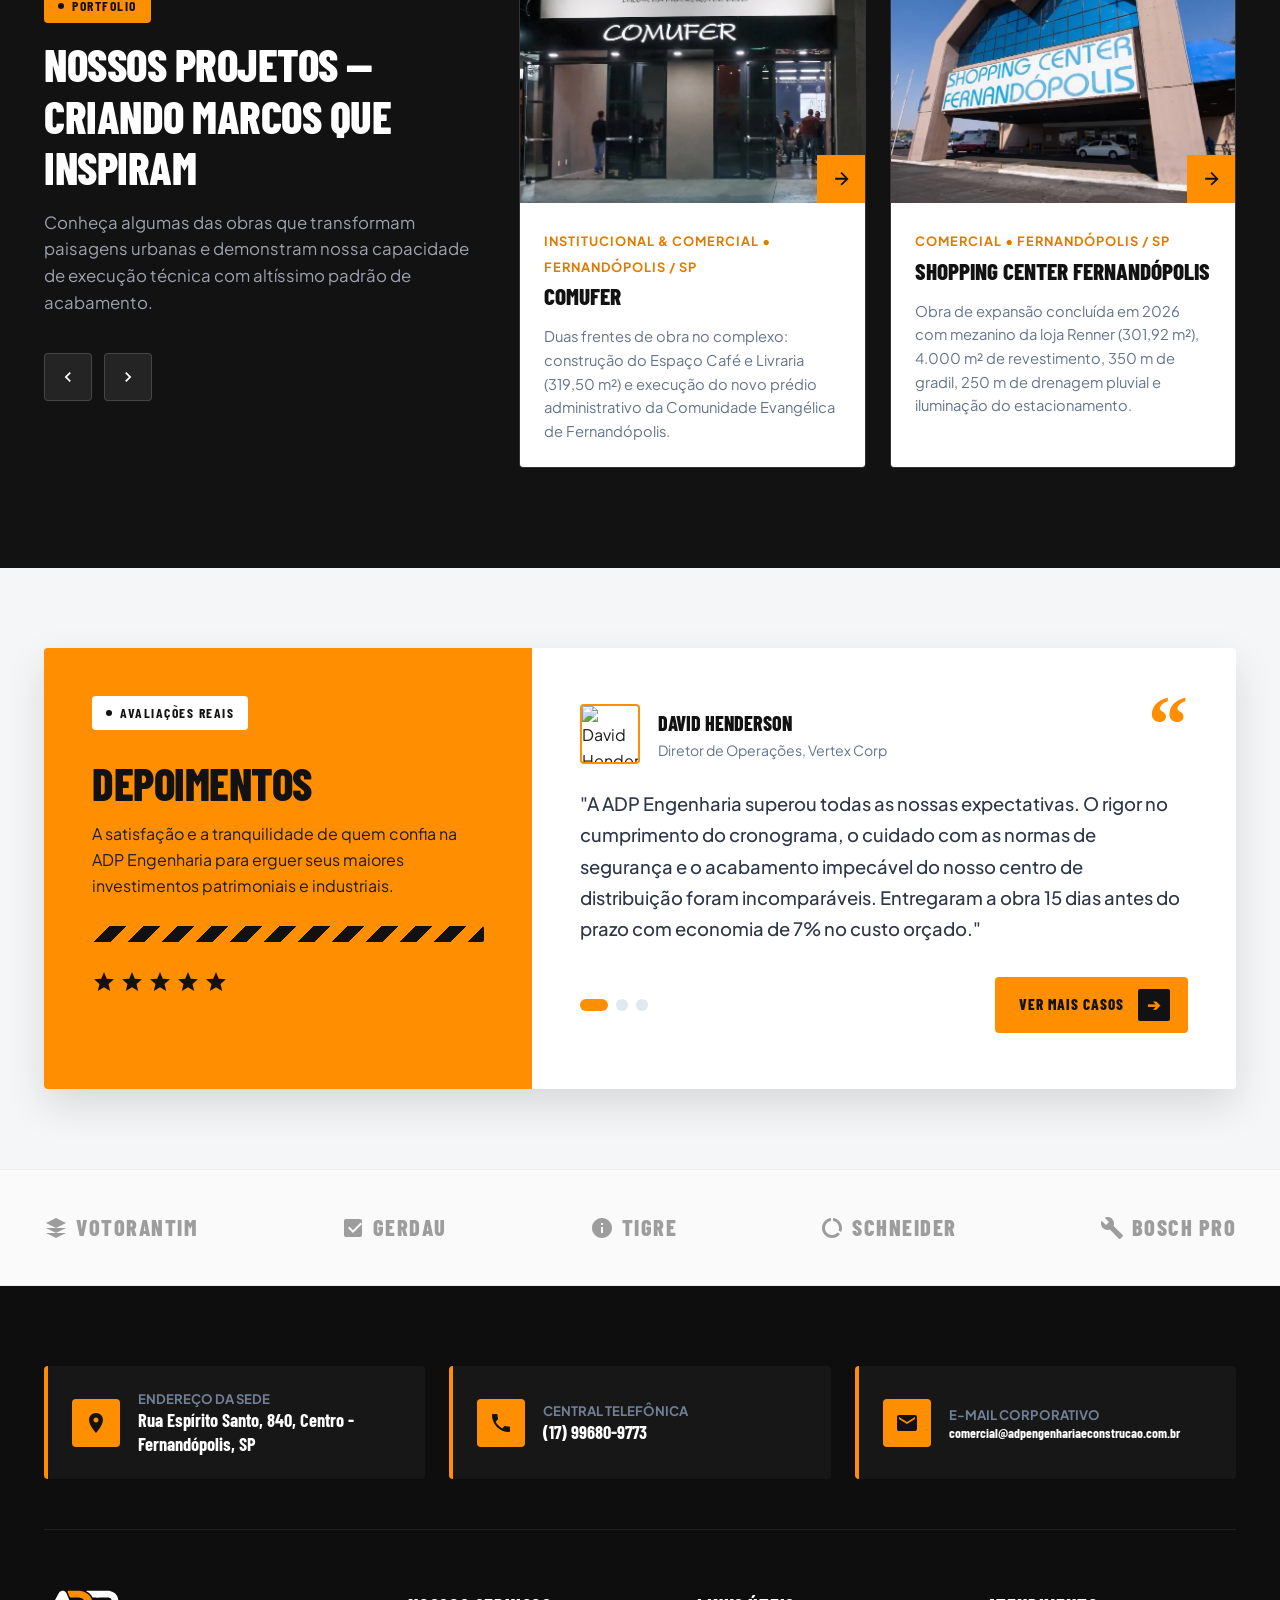
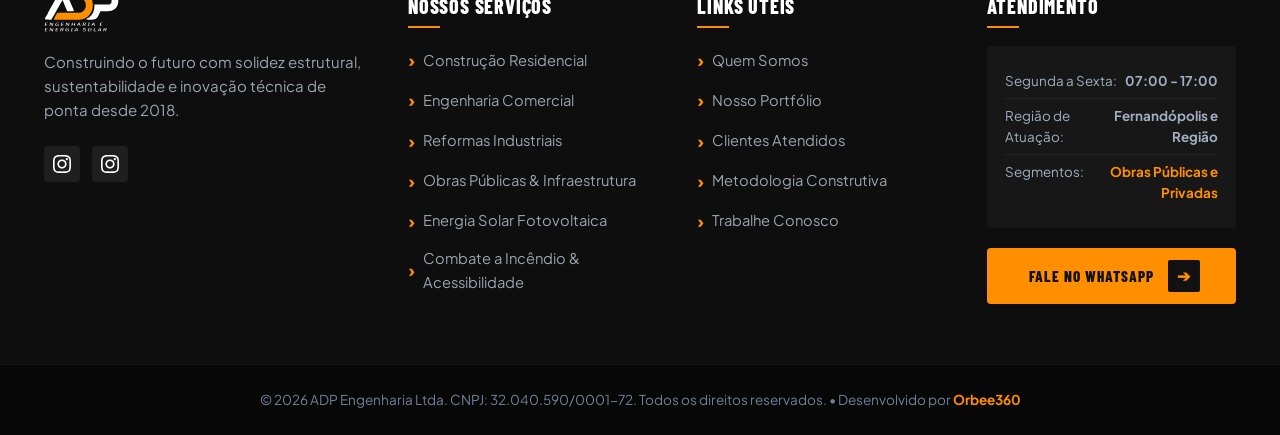
==== commit cd8531a5: "remoção de logotipos" ====
--- a/index.html
+++ b/index.html
@@ -895,23 +895,6 @@
             </a>
           </li>
 
-          <li class="client-logo-item" data-client="prefeitura-fernandopolis">
-            <a href="https://www.fernandopolis.sp.gov.br/servicos"
-               target="_blank"
-               rel="noopener noreferrer"
-               class="client-logo-link"
-               aria-label="Prefeitura Municipal de Fernandópolis (abre em nova aba)">
-              <img src="assets/img/clientes/prefeitura-fernandopolis.webp"
-                   alt="Prefeitura Municipal de Fernandópolis"
-                   title="Prefeitura Municipal de Fernandópolis"
-                   class="client-logo-img client-logo-img--dark-ink"
-                   width="1024"
-                   height="204"
-                   loading="lazy"
-                   decoding="async">
-            </a>
-          </li>
-
           <li class="client-logo-item" data-client="camara-votuporanga">
             <a href="https://www.camaravotuporanga.sp.gov.br/"
                target="_blank"
@@ -1026,23 +1009,6 @@
                    class="client-logo-img client-logo-img--square"
                    width="479"
                    height="400"
-                   loading="lazy"
-                   decoding="async">
-            </a>
-          </li>
-
-          <li class="client-logo-item" data-client="prefeitura-sao-joao-duas-pontes">
-            <a href="https://sjduaspontes.sp.gov.br/index"
-               target="_blank"
-               rel="noopener noreferrer"
-               class="client-logo-link"
-               aria-label="Prefeitura Municipal de São João das Duas Pontes (abre em nova aba)">
-              <img src="assets/img/clientes/prefeitura-sao-joao-duas-pontes.webp"
-                   alt="Prefeitura Municipal de São João das Duas Pontes"
-                   title="Prefeitura Municipal de São João das Duas Pontes"
-                   class="client-logo-img"
-                   width="1024"
-                   height="230"
                    loading="lazy"
                    decoding="async">
             </a>
--- a/css/styles.css
+++ b/css/styles.css
@@ -2255,10 +2255,6 @@
   box-shadow: 0 2px 10px rgba(0, 0, 0, 0.08);
 }
 
-.client-logo-img--dark-ink {
-  filter: brightness(0) opacity(0.88);
-}
-
 .client-logo-link:hover .client-logo-img,
 .client-logo-link:focus-visible .client-logo-img {
   transform: scale(1.06);
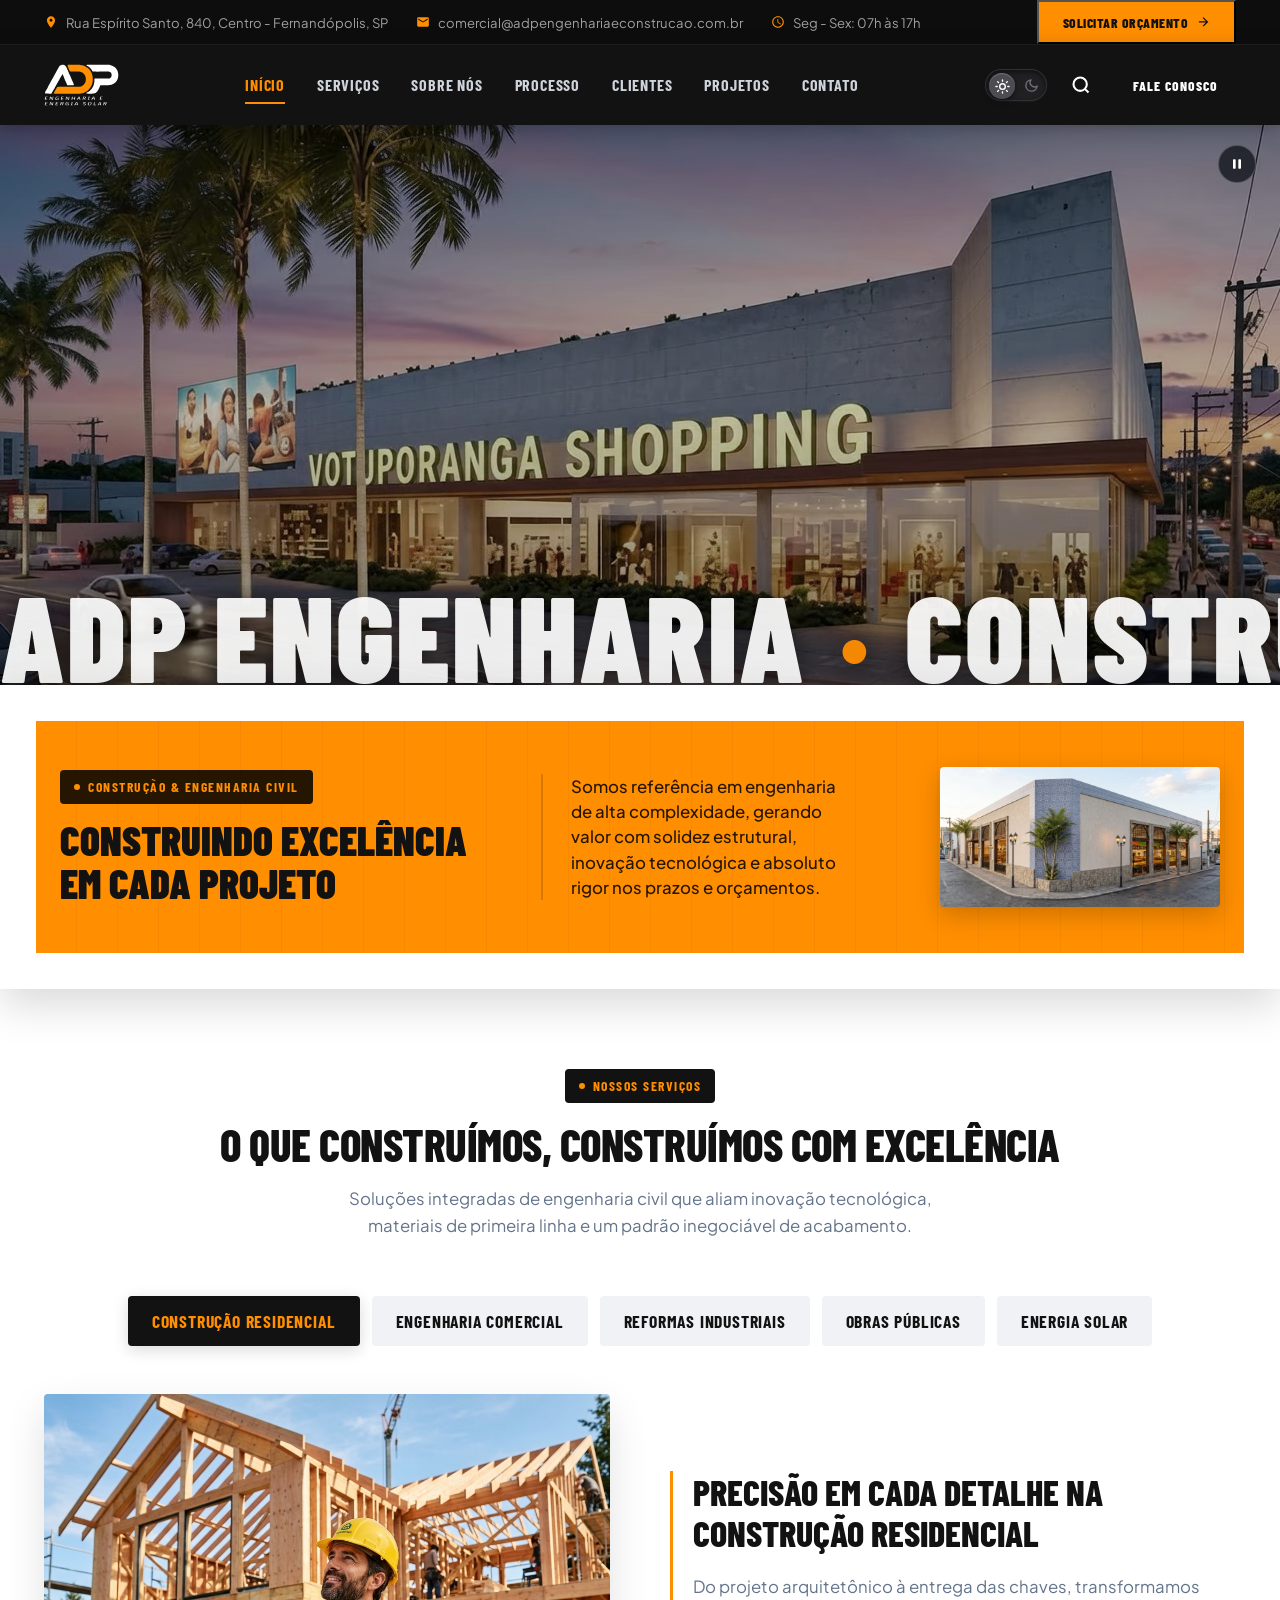
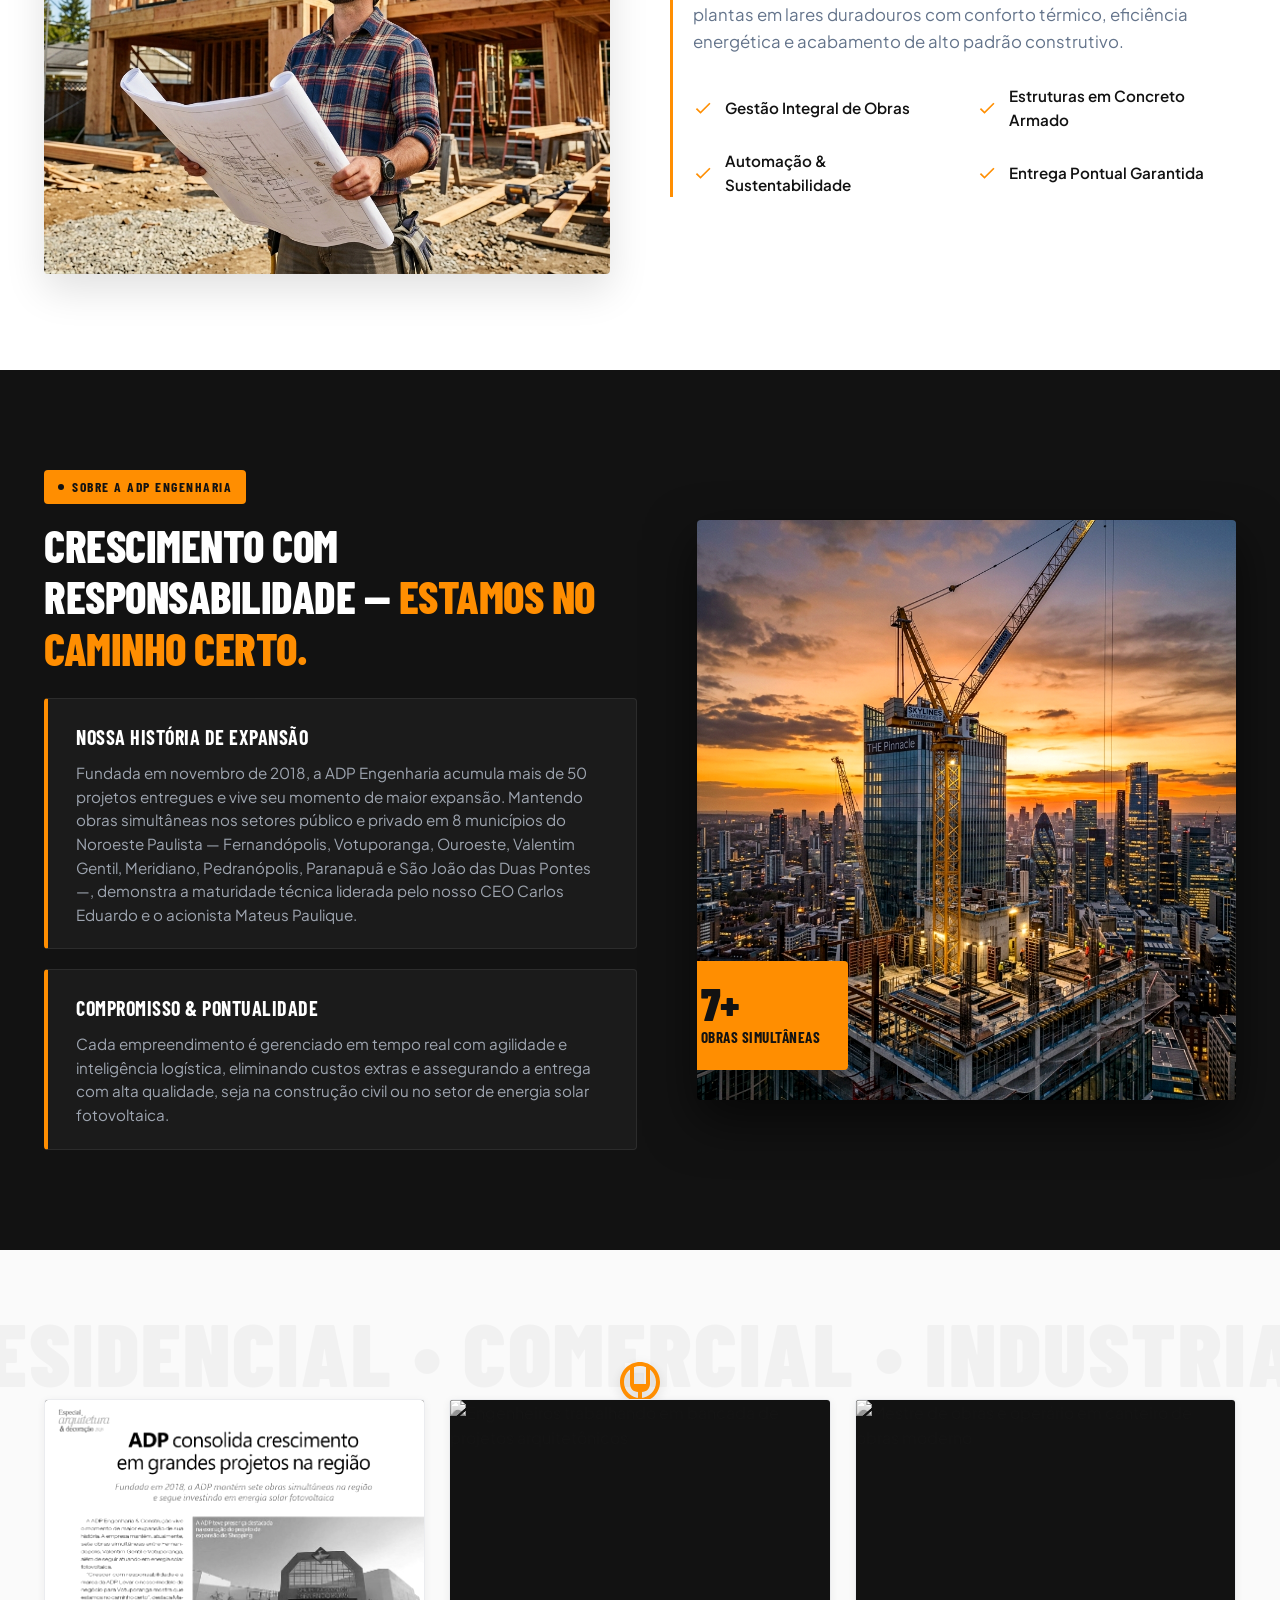
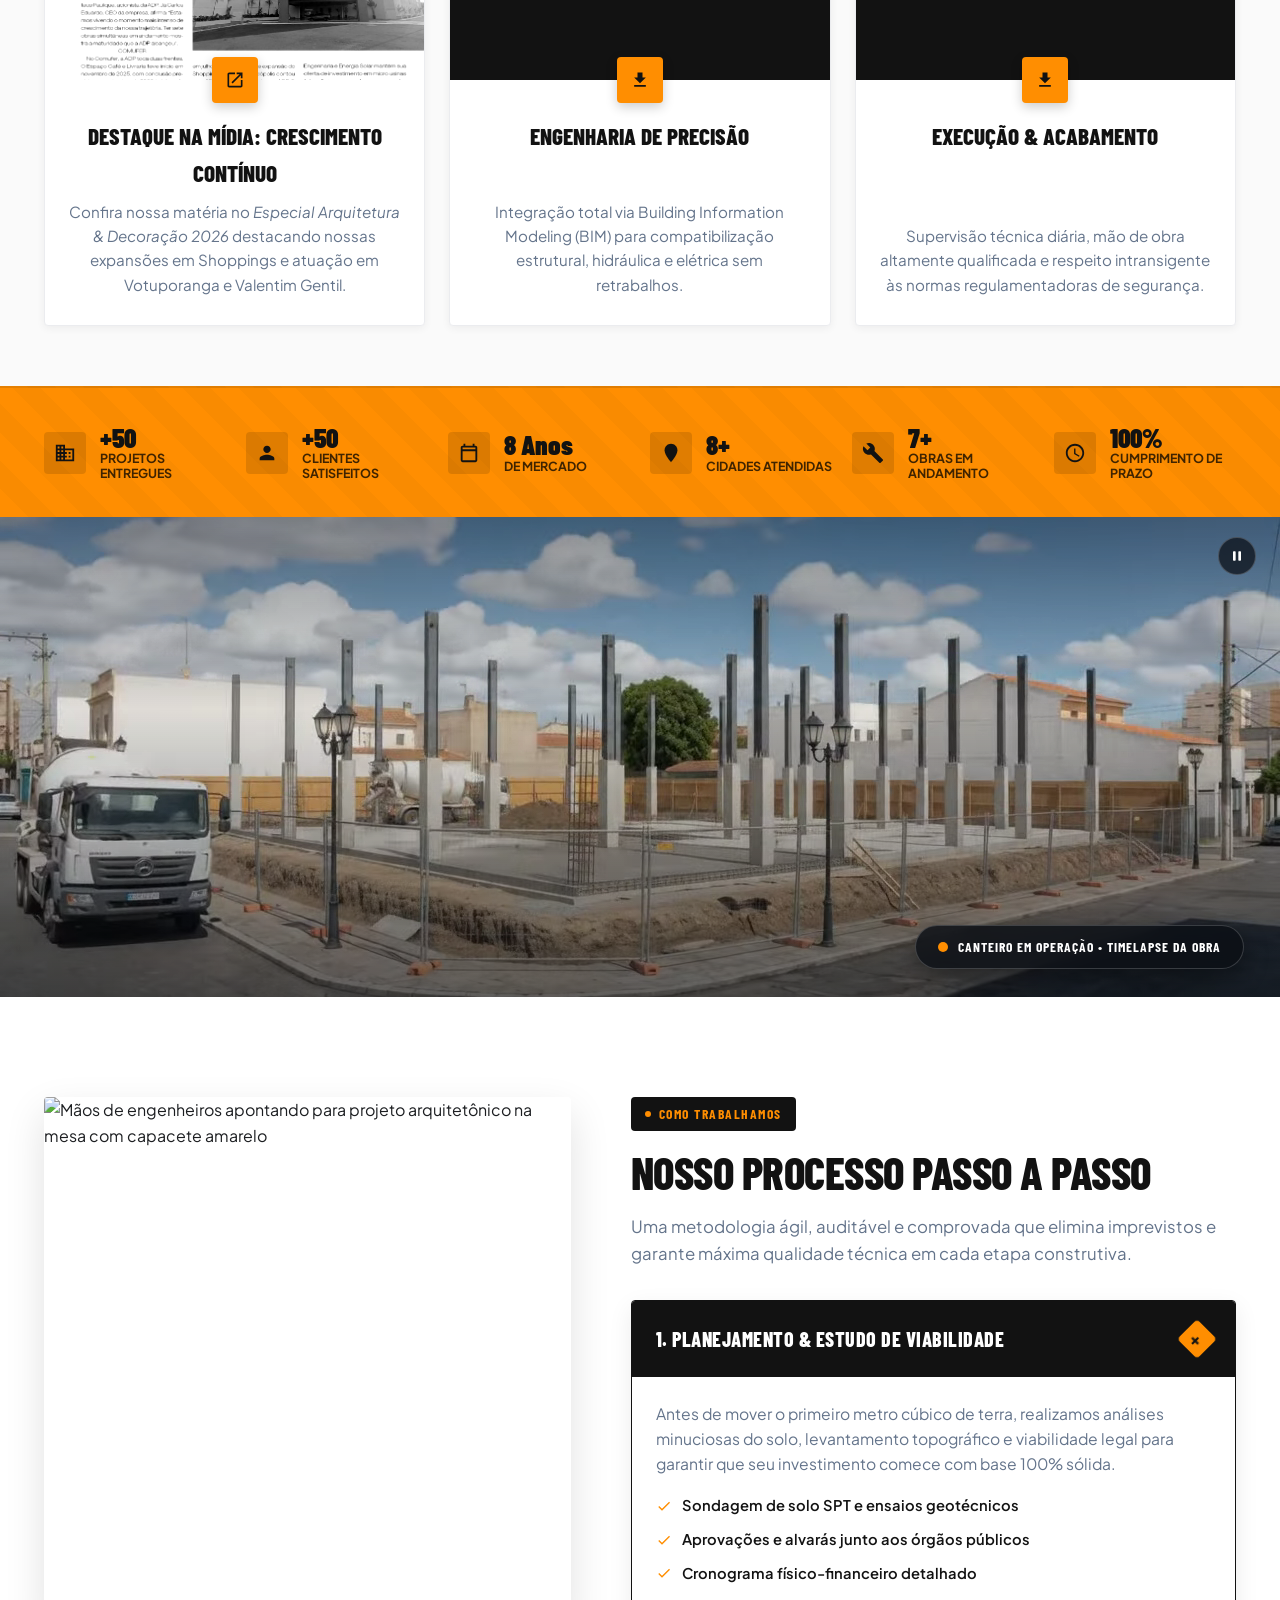
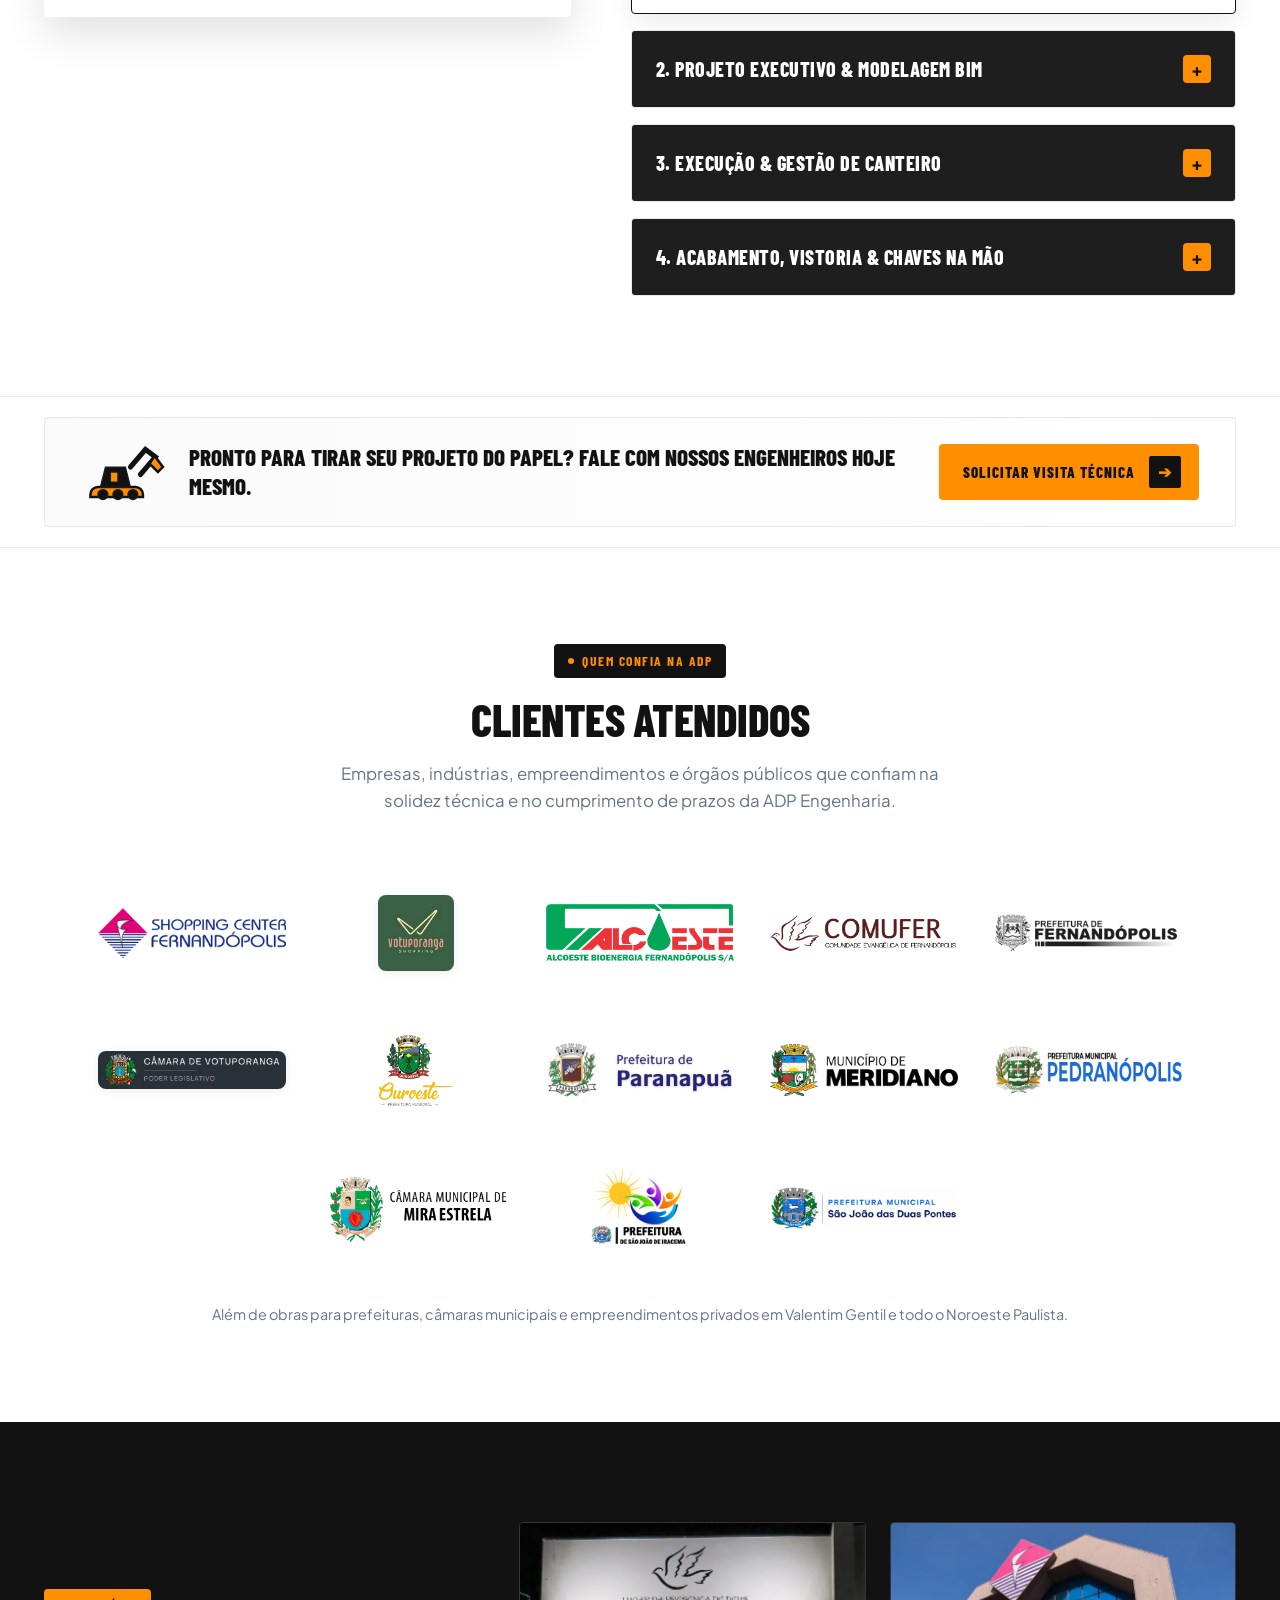
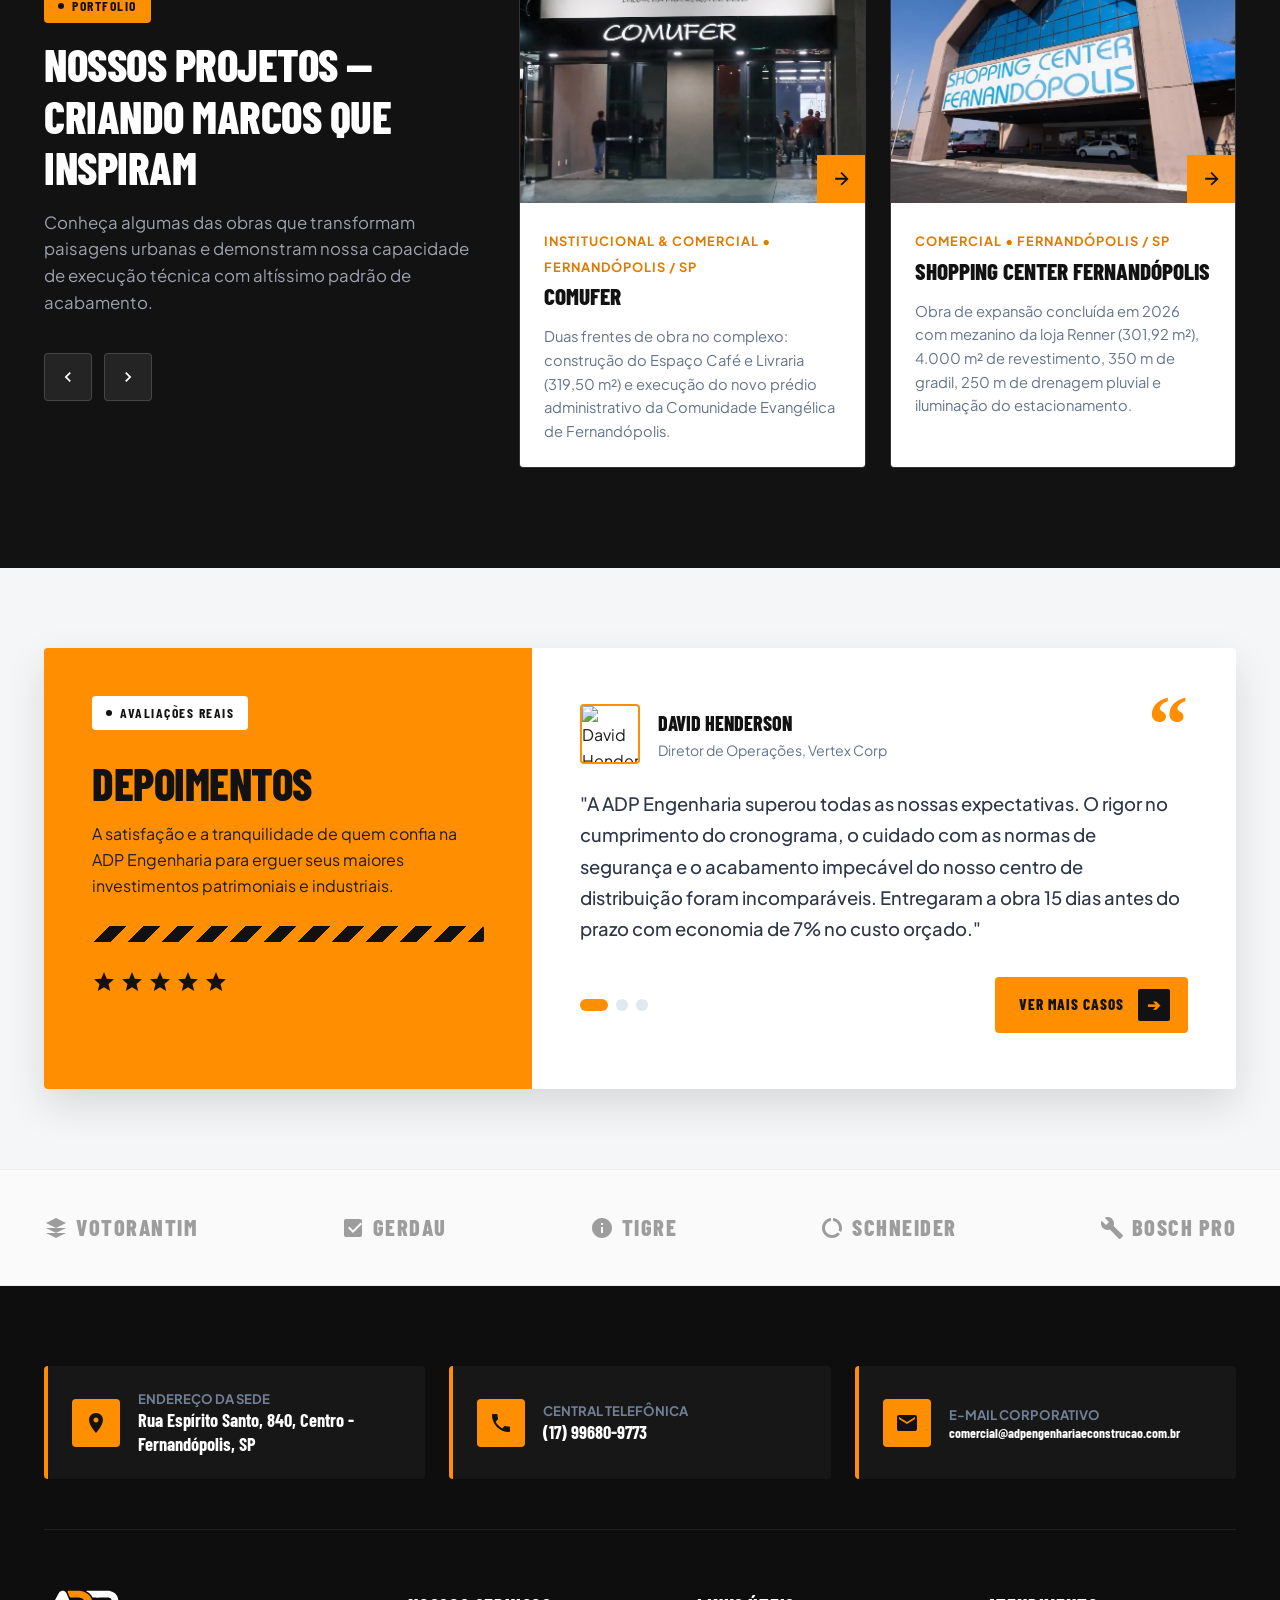
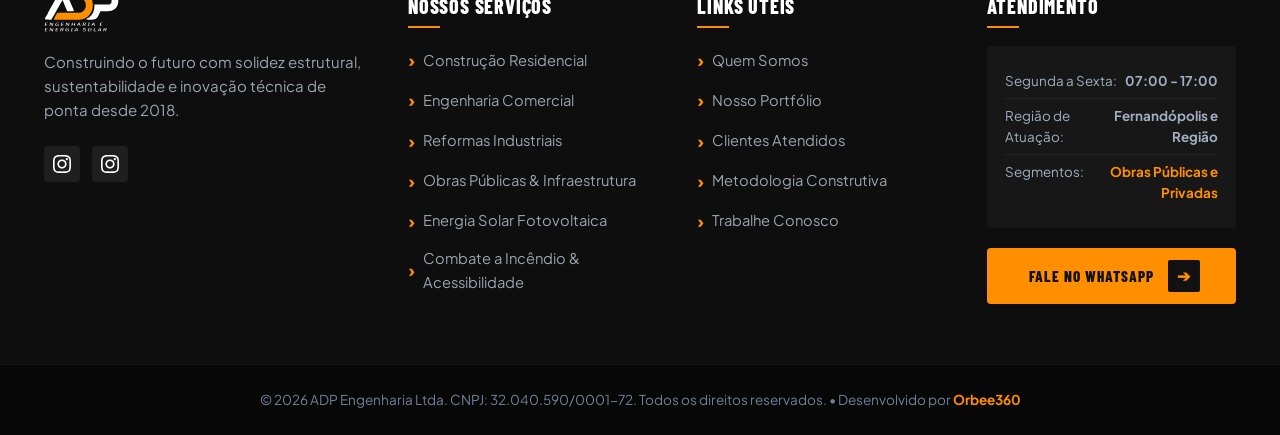
==== commit 1a507693: "retorno dos logotipos" ====
--- a/index.html
+++ b/index.html
@@ -895,6 +895,23 @@
             </a>
           </li>
 
+          <li class="client-logo-item" data-client="prefeitura-fernandopolis">
+            <a href="https://www.fernandopolis.sp.gov.br/servicos"
+               target="_blank"
+               rel="noopener noreferrer"
+               class="client-logo-link"
+               aria-label="Prefeitura Municipal de Fernandópolis (abre em nova aba)">
+              <img src="assets/img/clientes/prefeitura-fernandopolis.webp"
+                   alt="Prefeitura Municipal de Fernandópolis"
+                   title="Prefeitura Municipal de Fernandópolis"
+                   class="client-logo-img client-logo-img--dark-ink"
+                   width="1024"
+                   height="204"
+                   loading="lazy"
+                   decoding="async">
+            </a>
+          </li>
+
           <li class="client-logo-item" data-client="camara-votuporanga">
             <a href="https://www.camaravotuporanga.sp.gov.br/"
                target="_blank"
@@ -1009,6 +1026,23 @@
                    class="client-logo-img client-logo-img--square"
                    width="479"
                    height="400"
+                   loading="lazy"
+                   decoding="async">
+            </a>
+          </li>
+
+          <li class="client-logo-item" data-client="prefeitura-sao-joao-duas-pontes">
+            <a href="https://sjduaspontes.sp.gov.br/index"
+               target="_blank"
+               rel="noopener noreferrer"
+               class="client-logo-link"
+               aria-label="Prefeitura Municipal de São João das Duas Pontes (abre em nova aba)">
+              <img src="assets/img/clientes/prefeitura-sao-joao-duas-pontes.webp"
+                   alt="Prefeitura Municipal de São João das Duas Pontes"
+                   title="Prefeitura Municipal de São João das Duas Pontes"
+                   class="client-logo-img"
+                   width="1024"
+                   height="230"
                    loading="lazy"
                    decoding="async">
             </a>
--- a/css/styles.css
+++ b/css/styles.css
@@ -2255,6 +2255,10 @@
   box-shadow: 0 2px 10px rgba(0, 0, 0, 0.08);
 }
 
+.client-logo-img--dark-ink {
+  filter: brightness(0) opacity(0.88);
+}
+
 .client-logo-link:hover .client-logo-img,
 .client-logo-link:focus-visible .client-logo-img {
   transform: scale(1.06);
